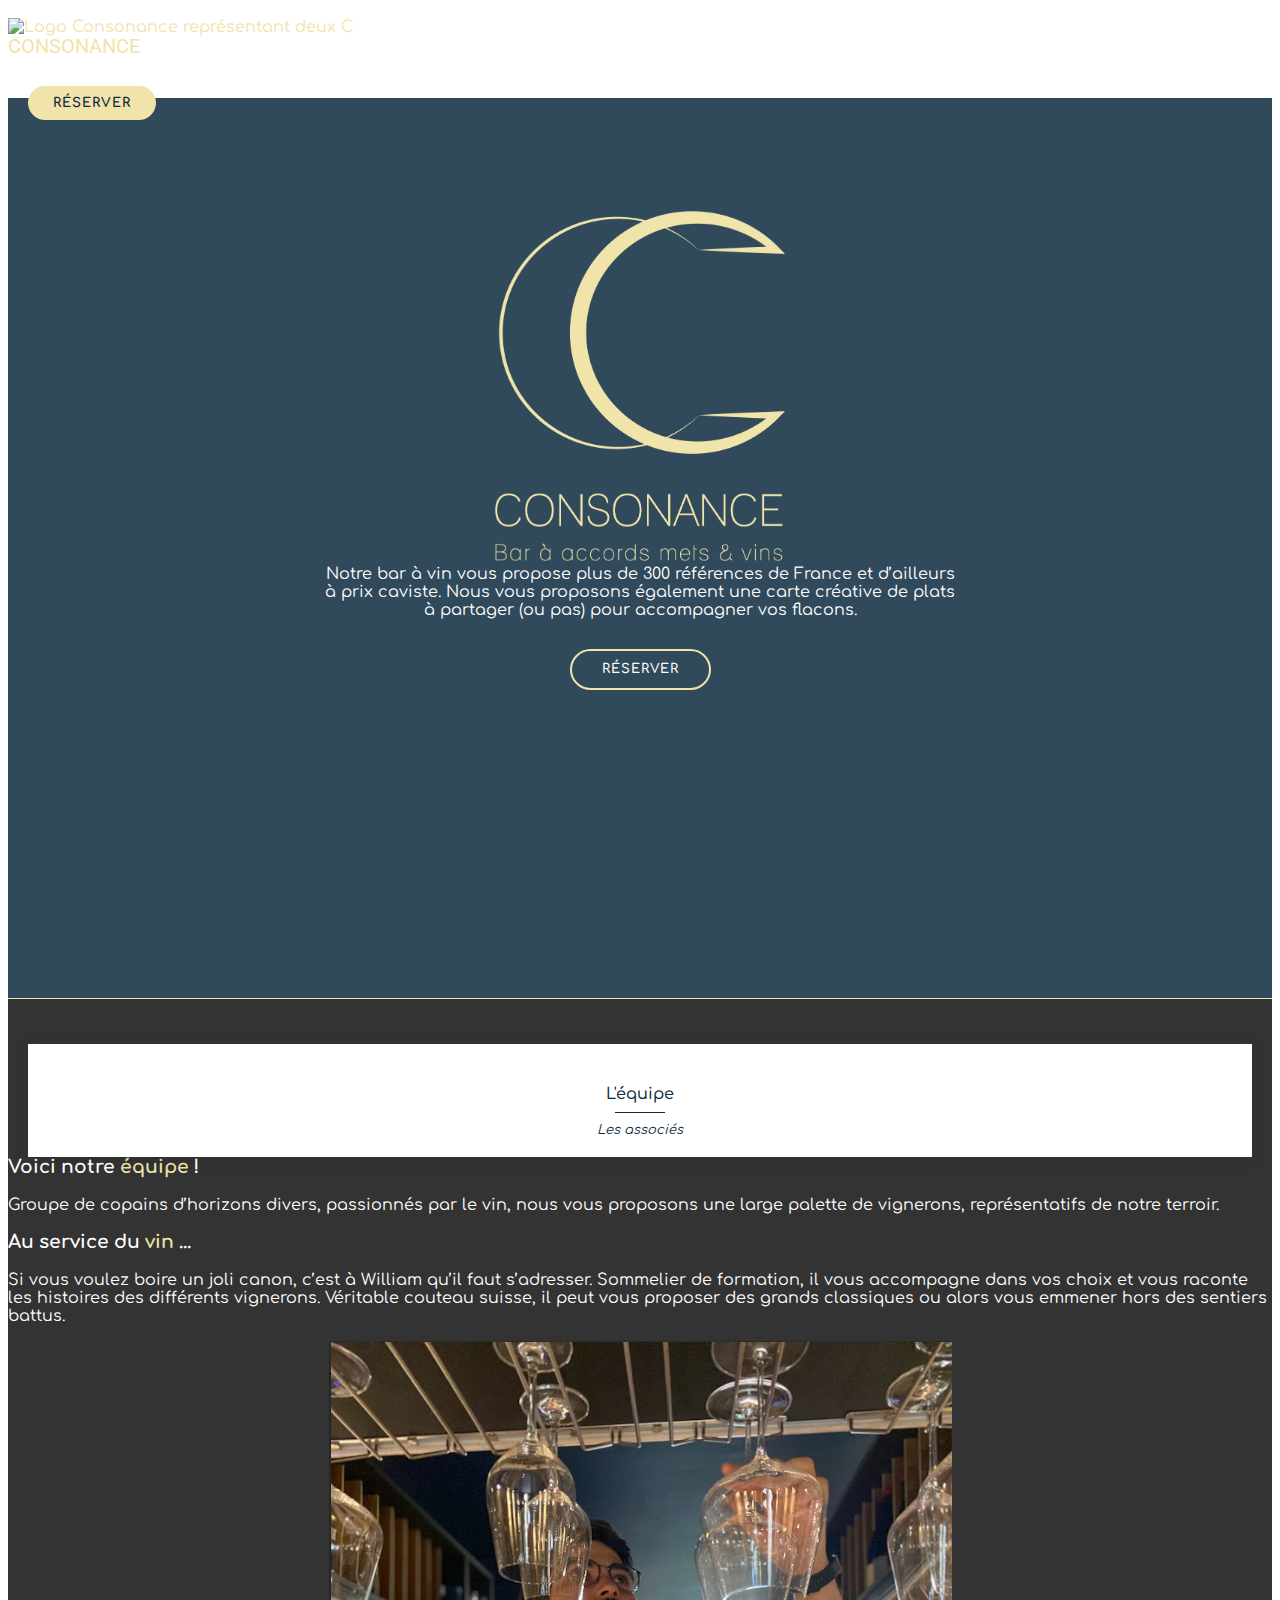
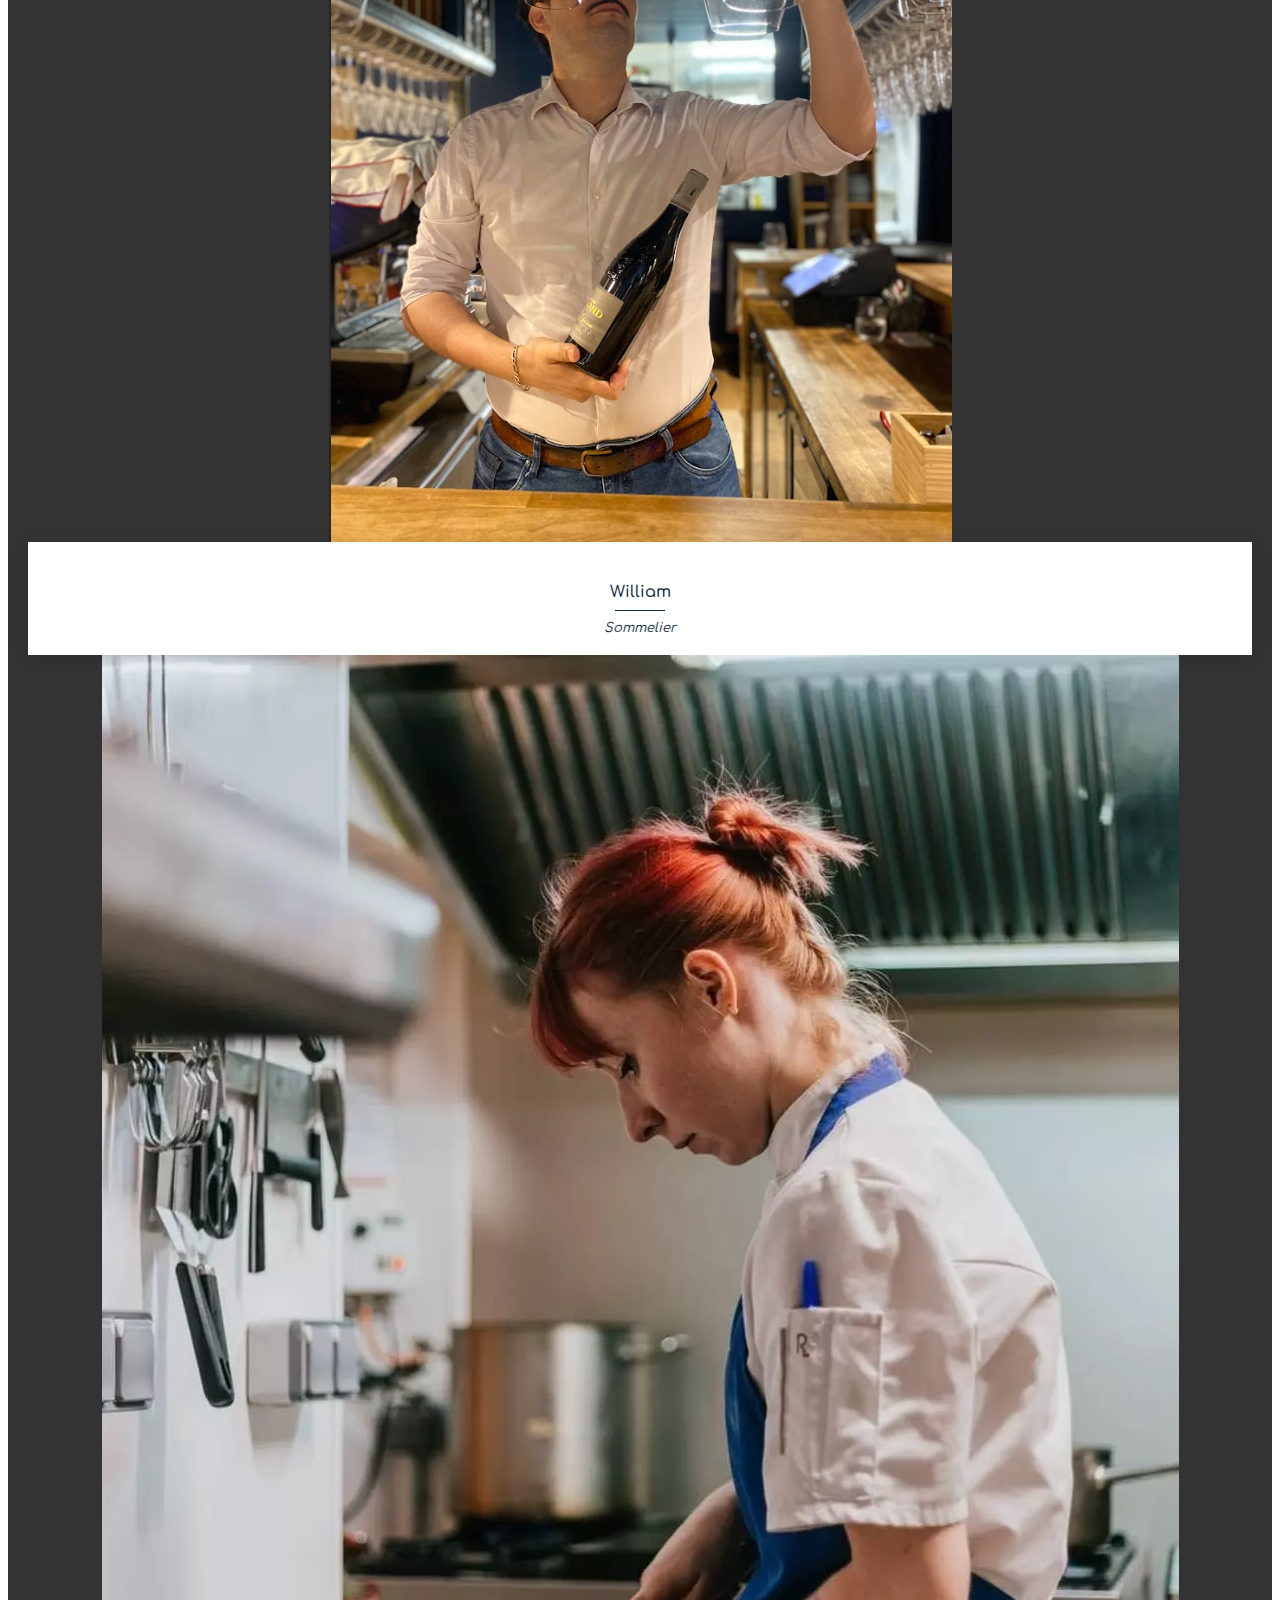
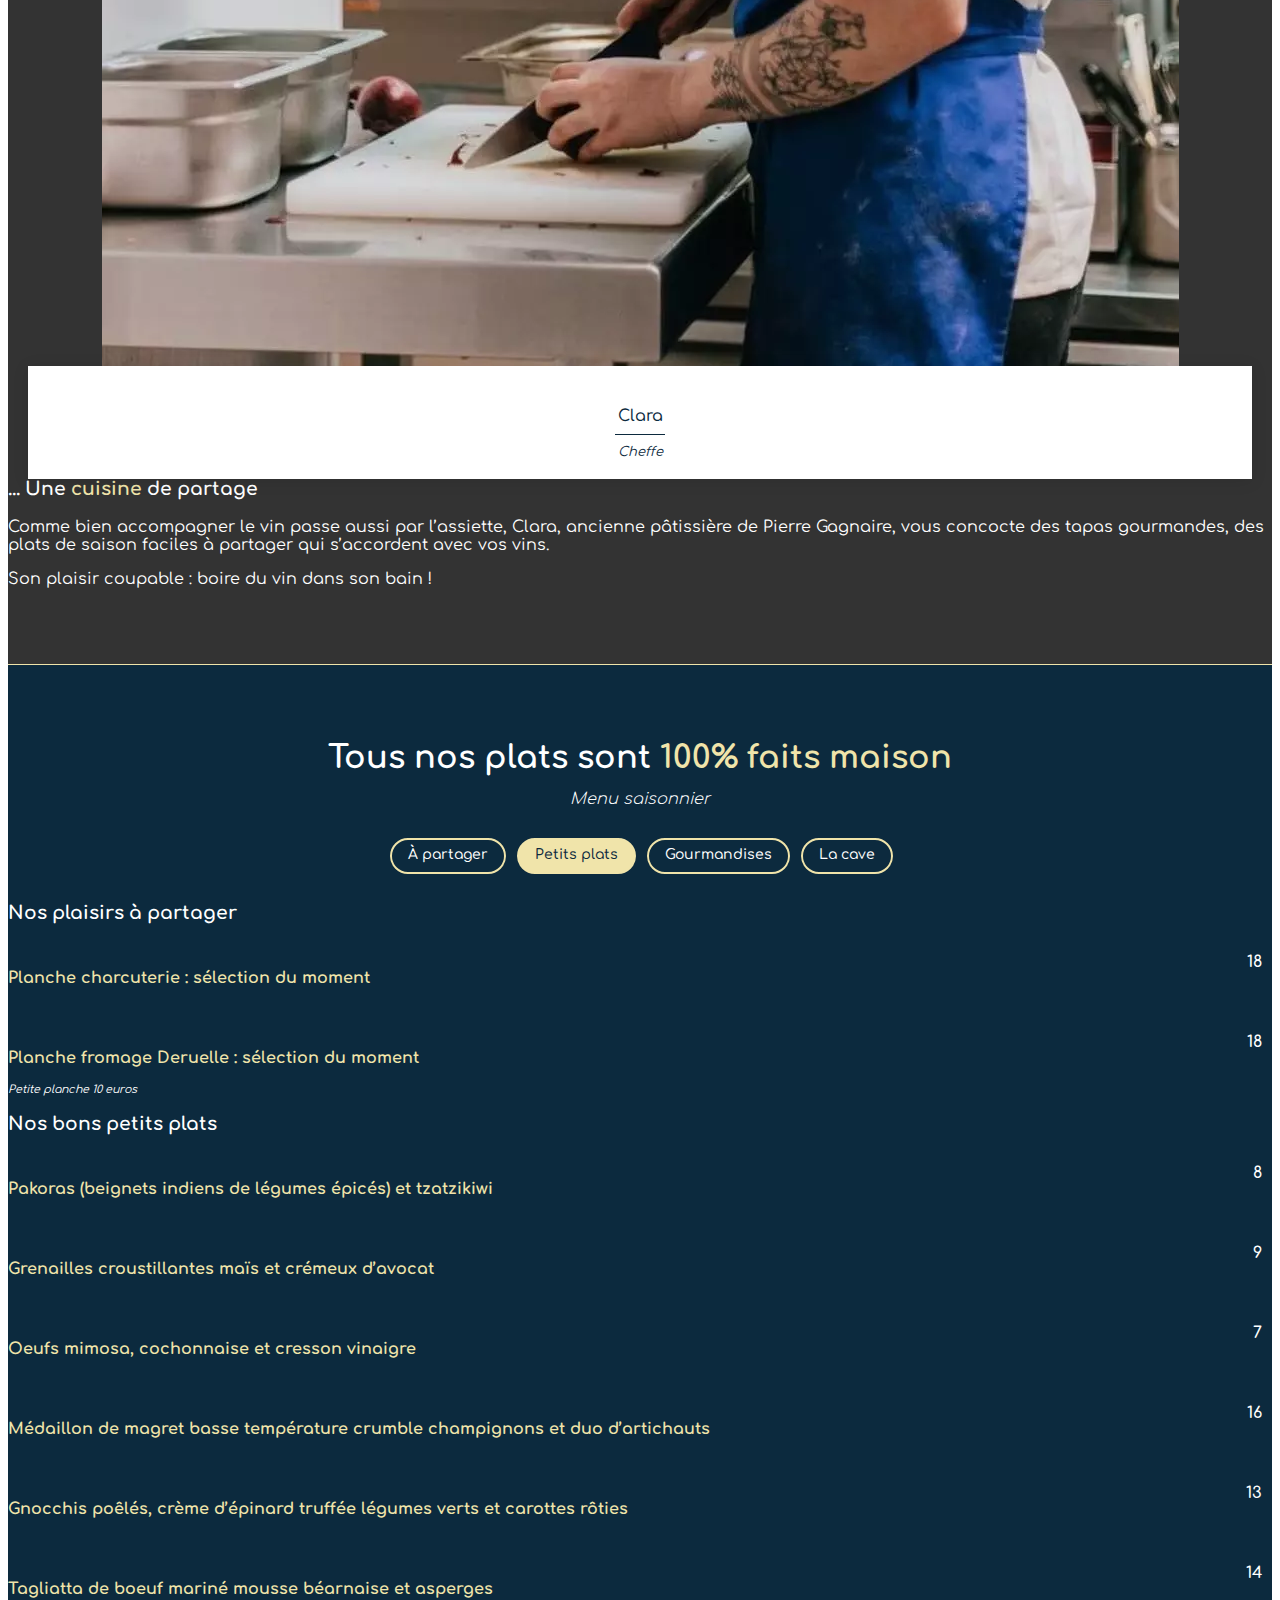
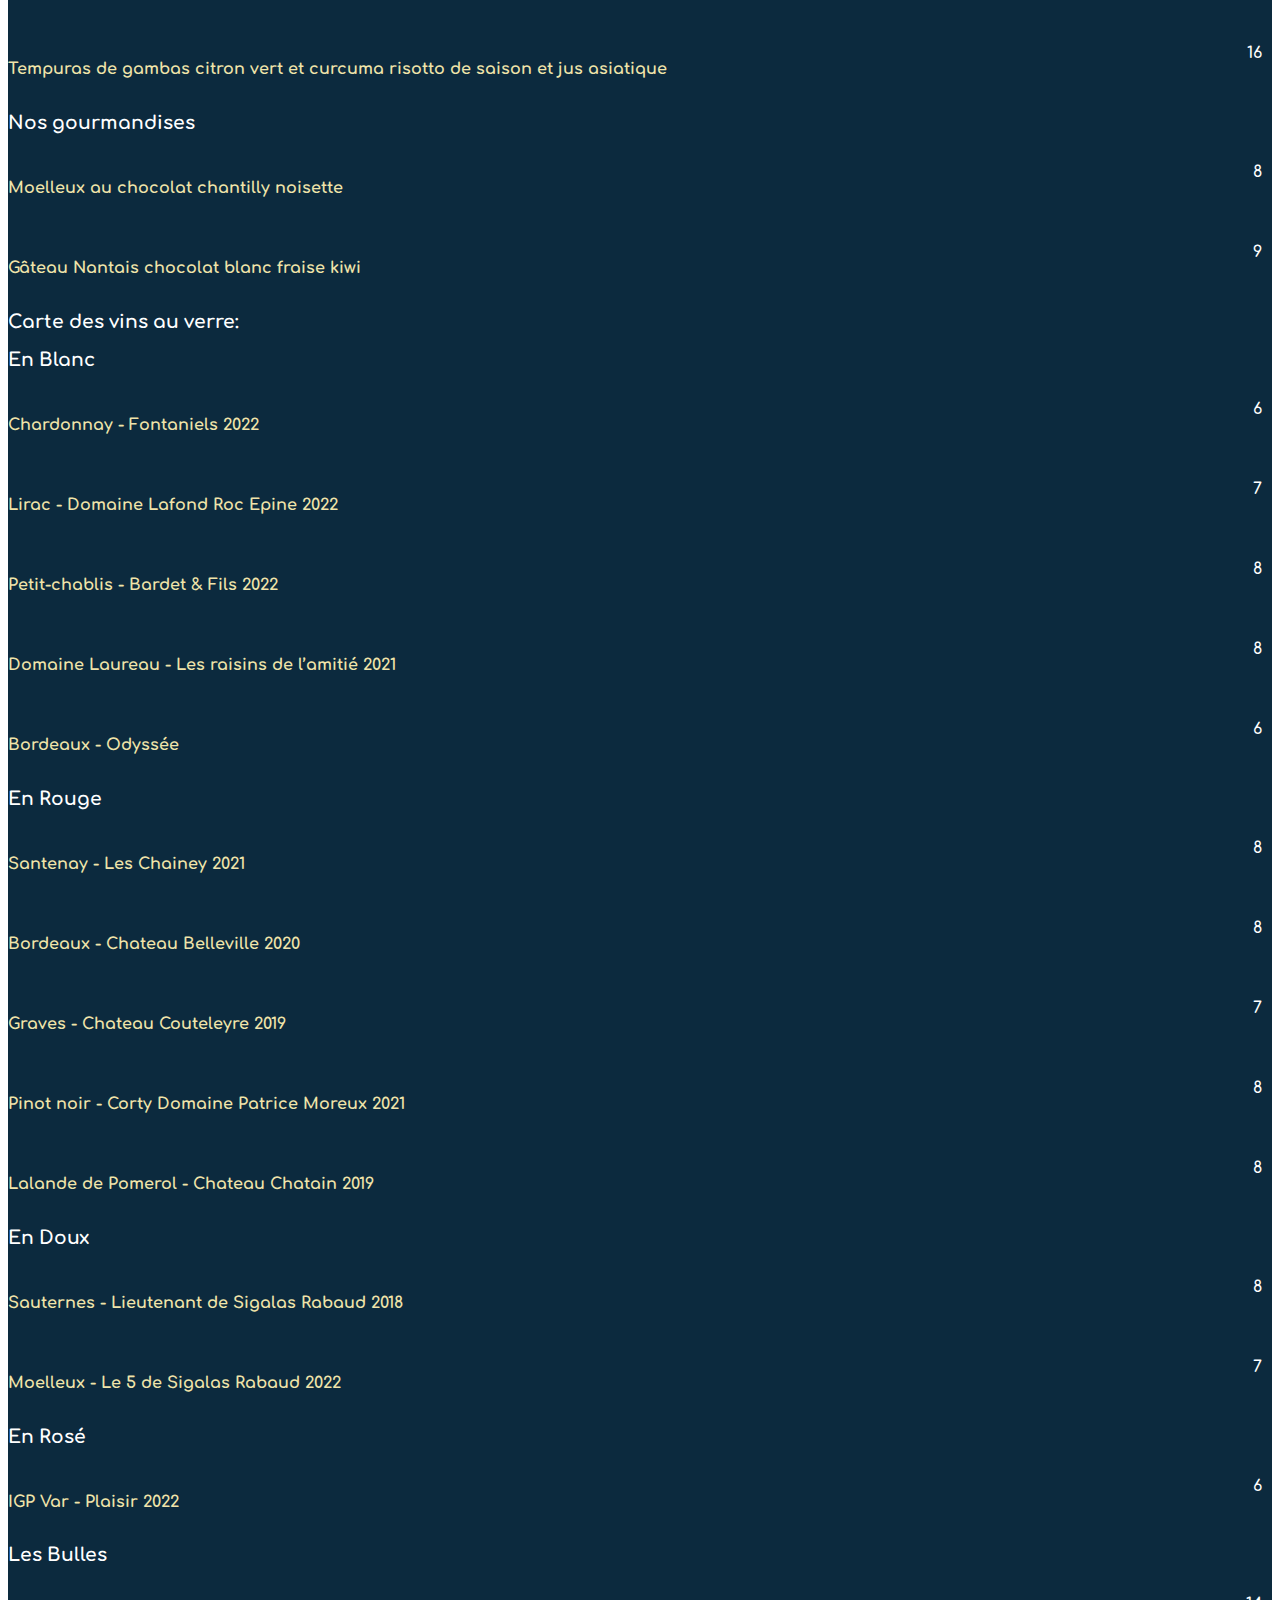
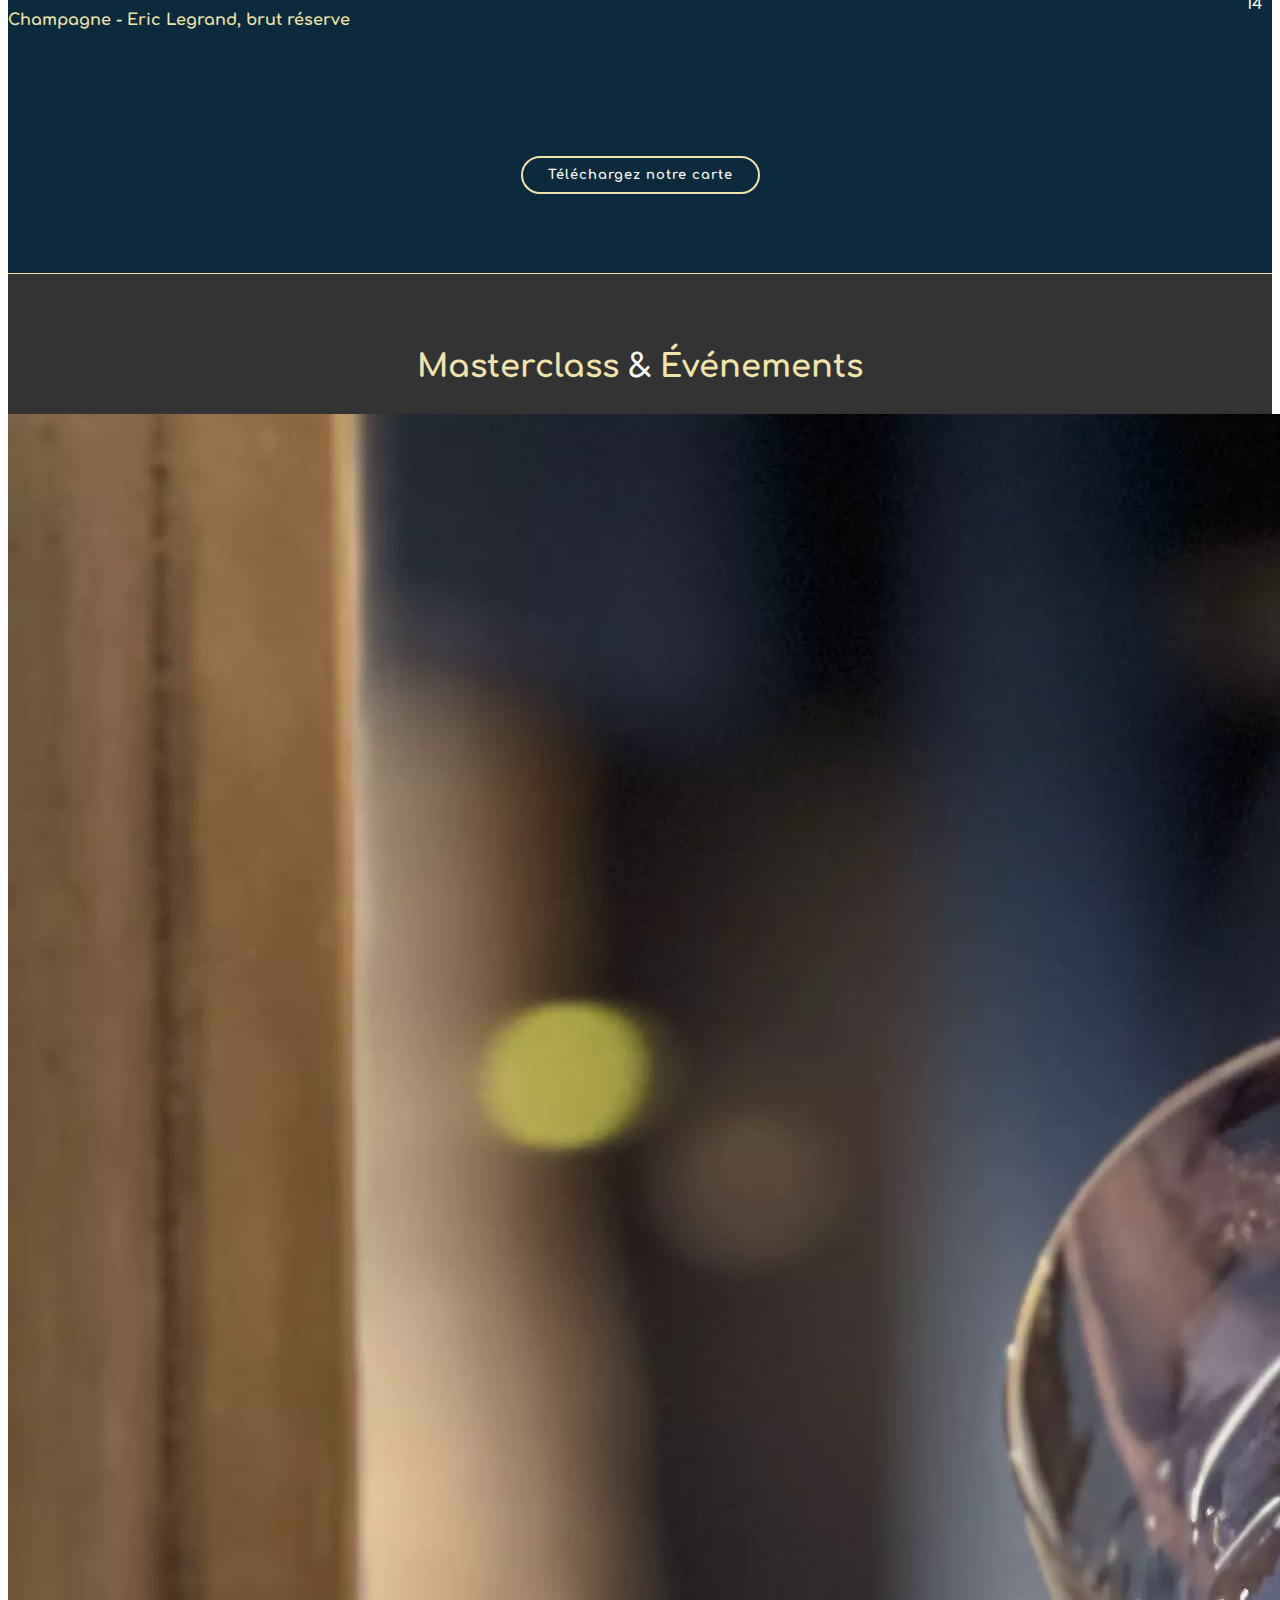
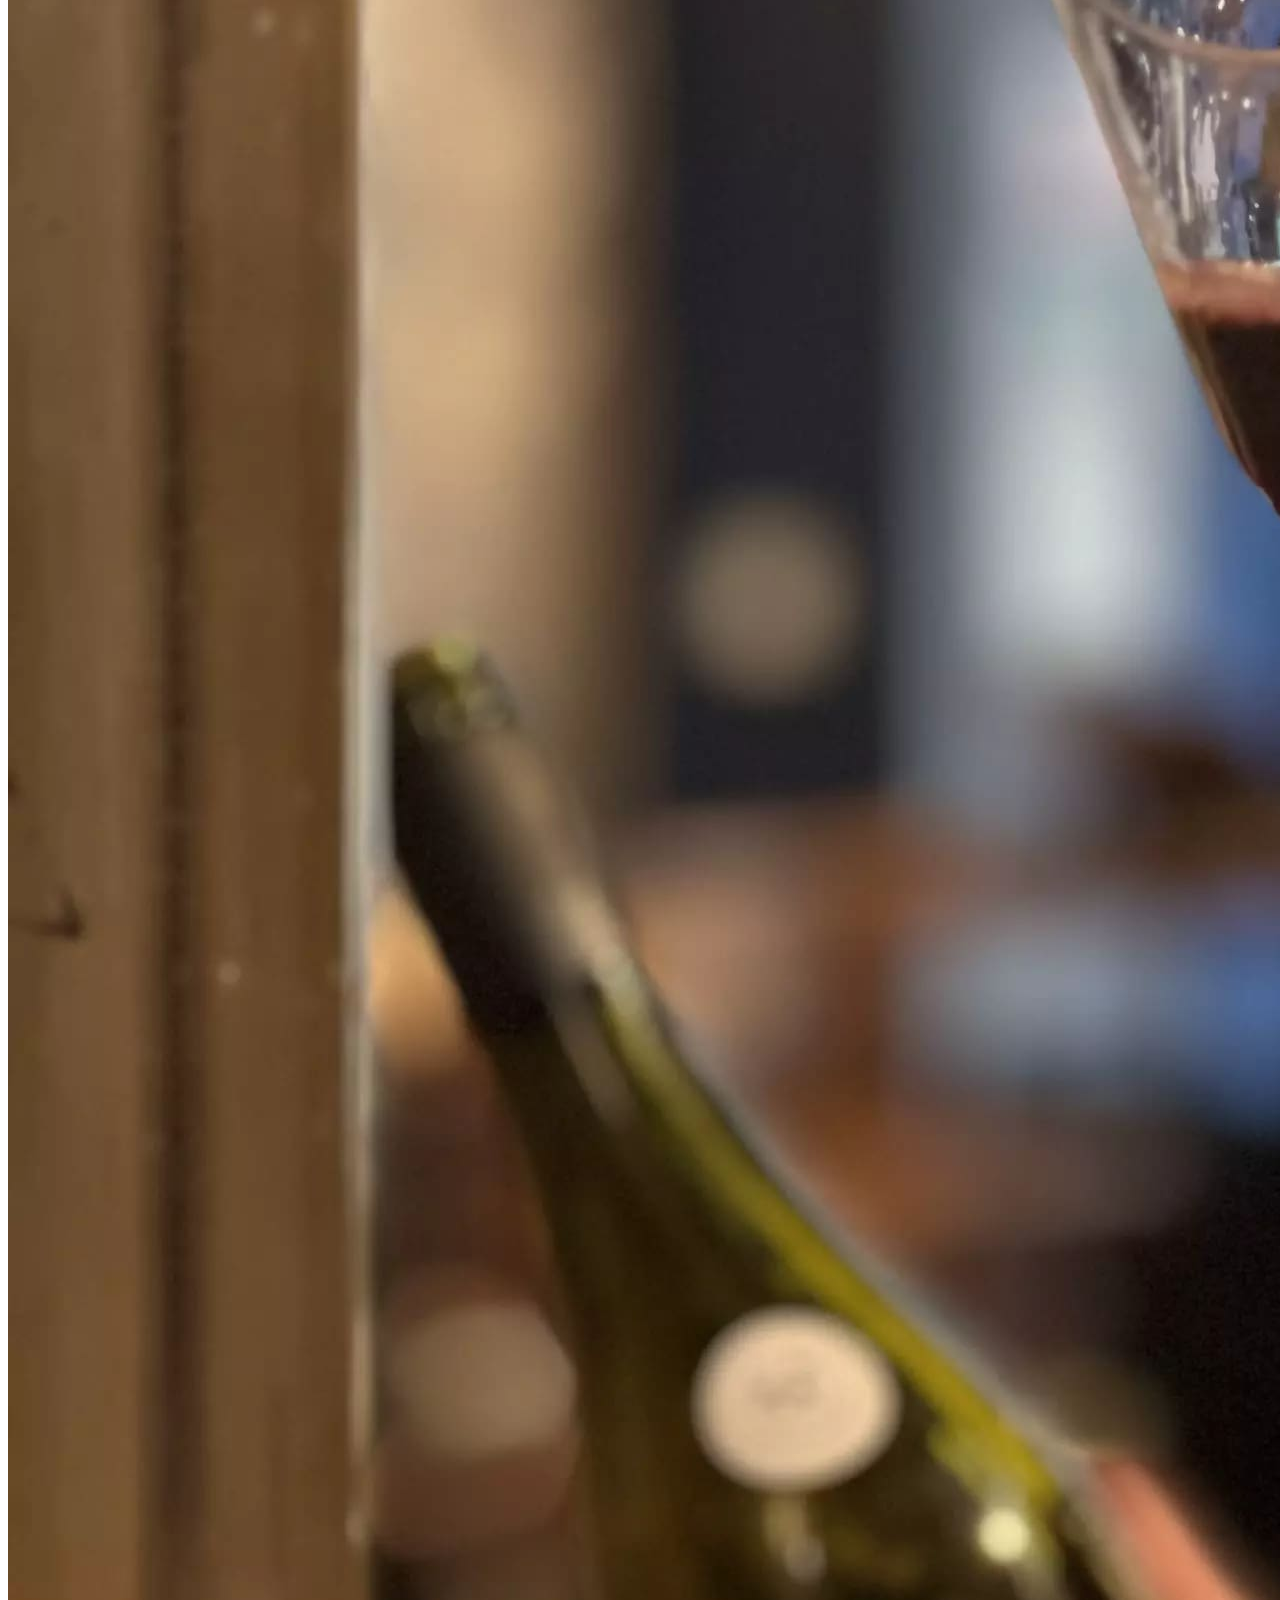
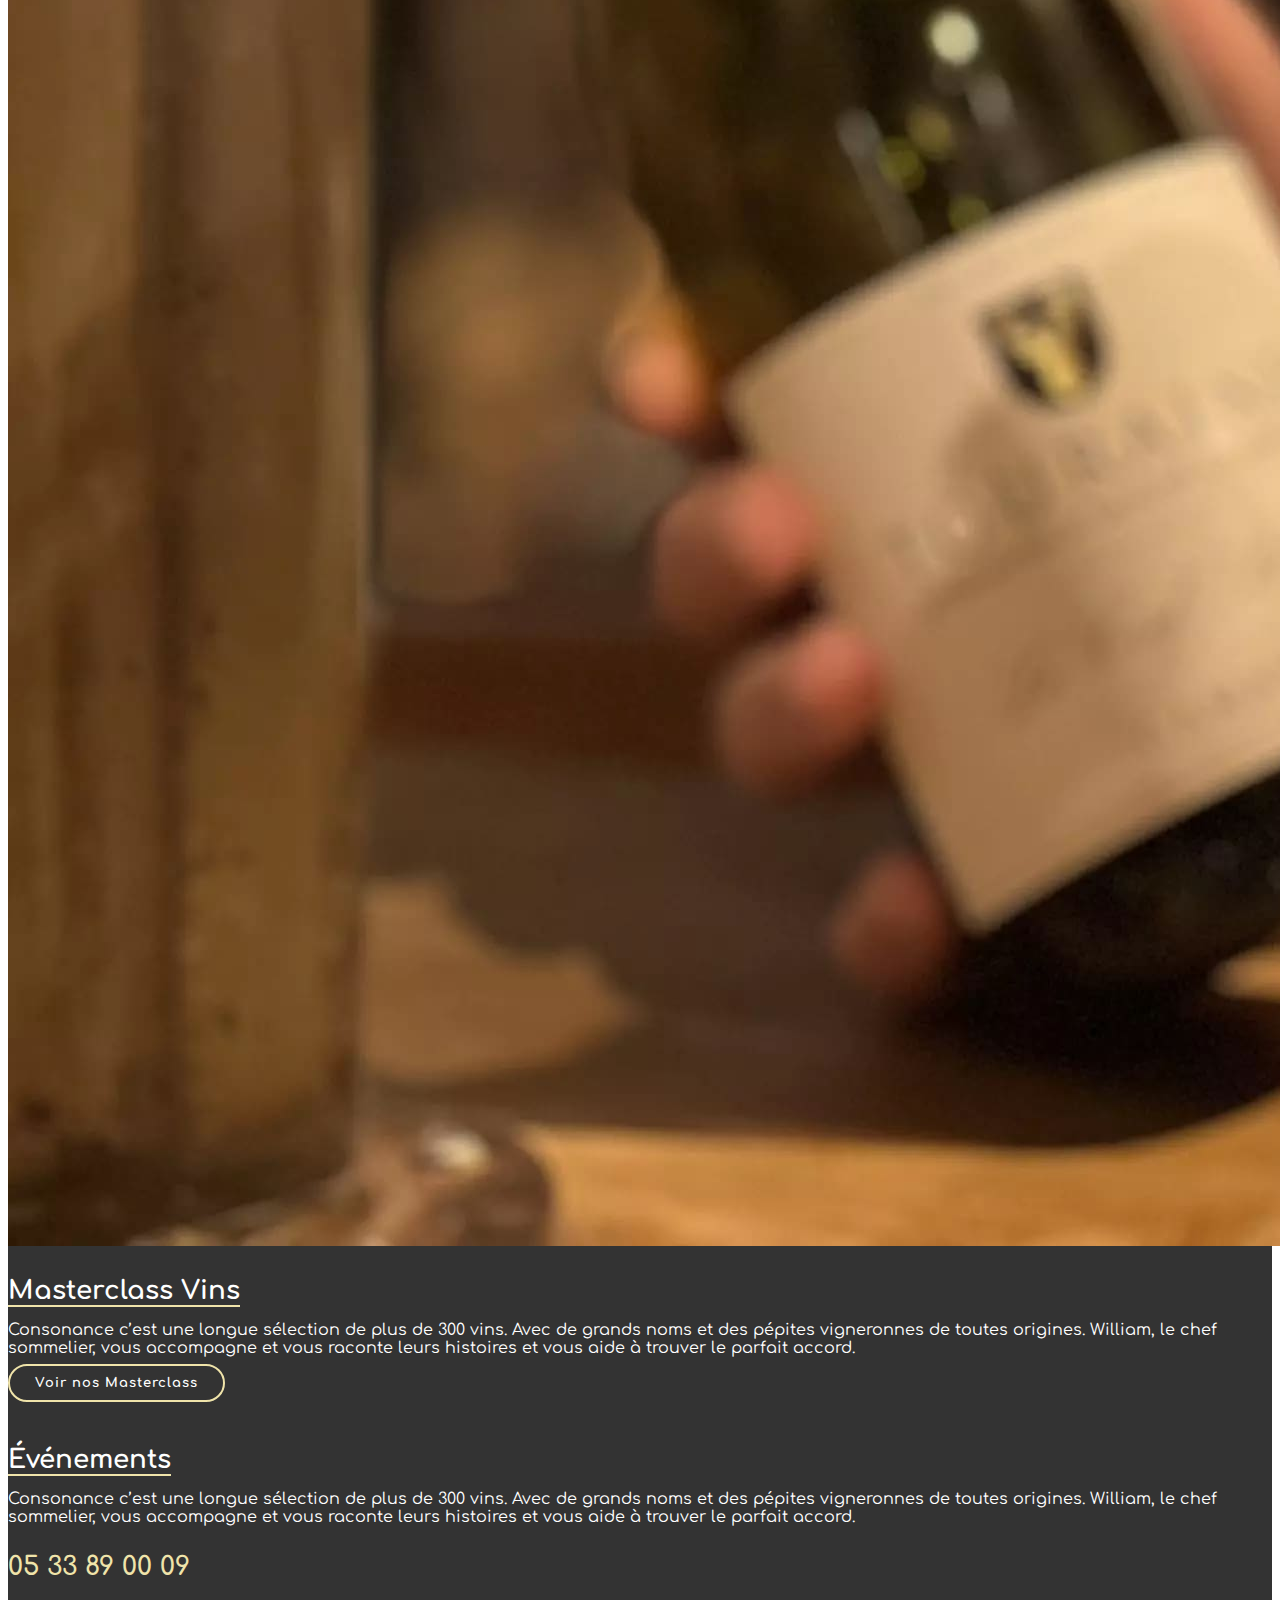
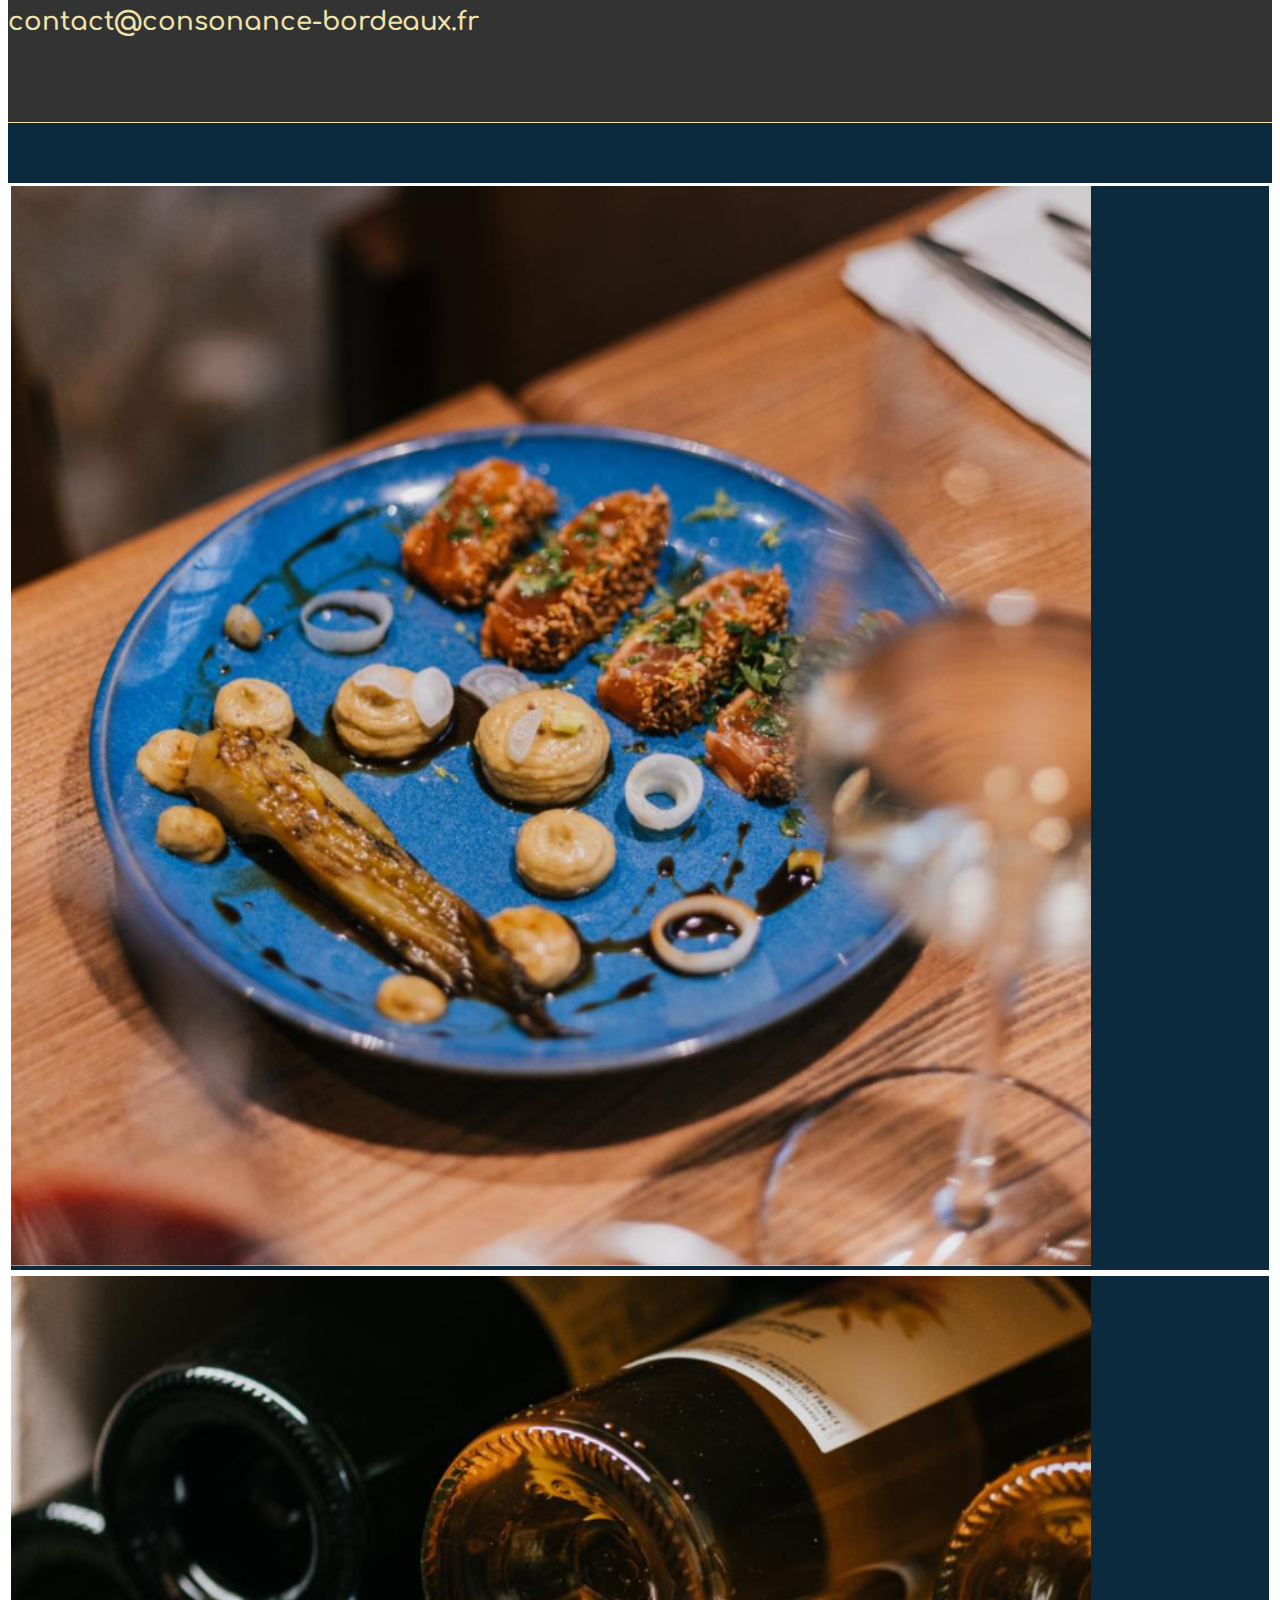
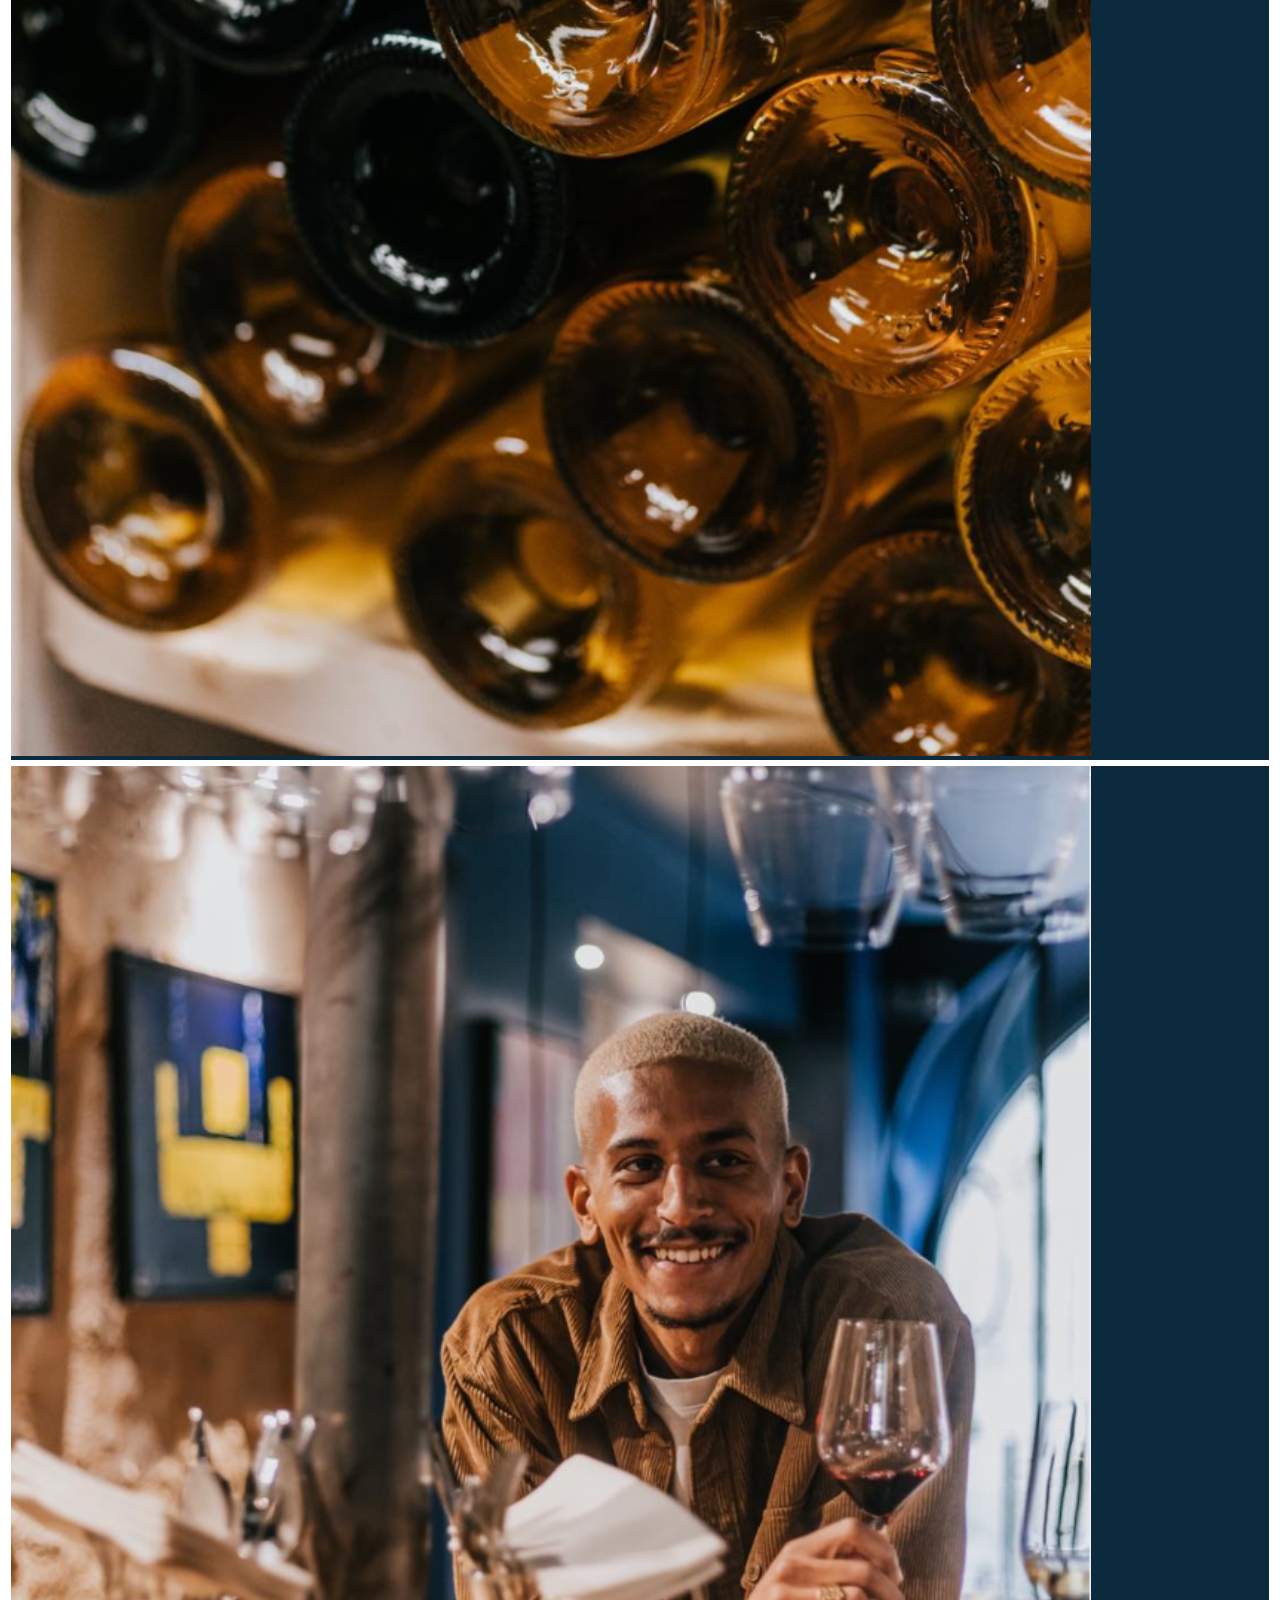
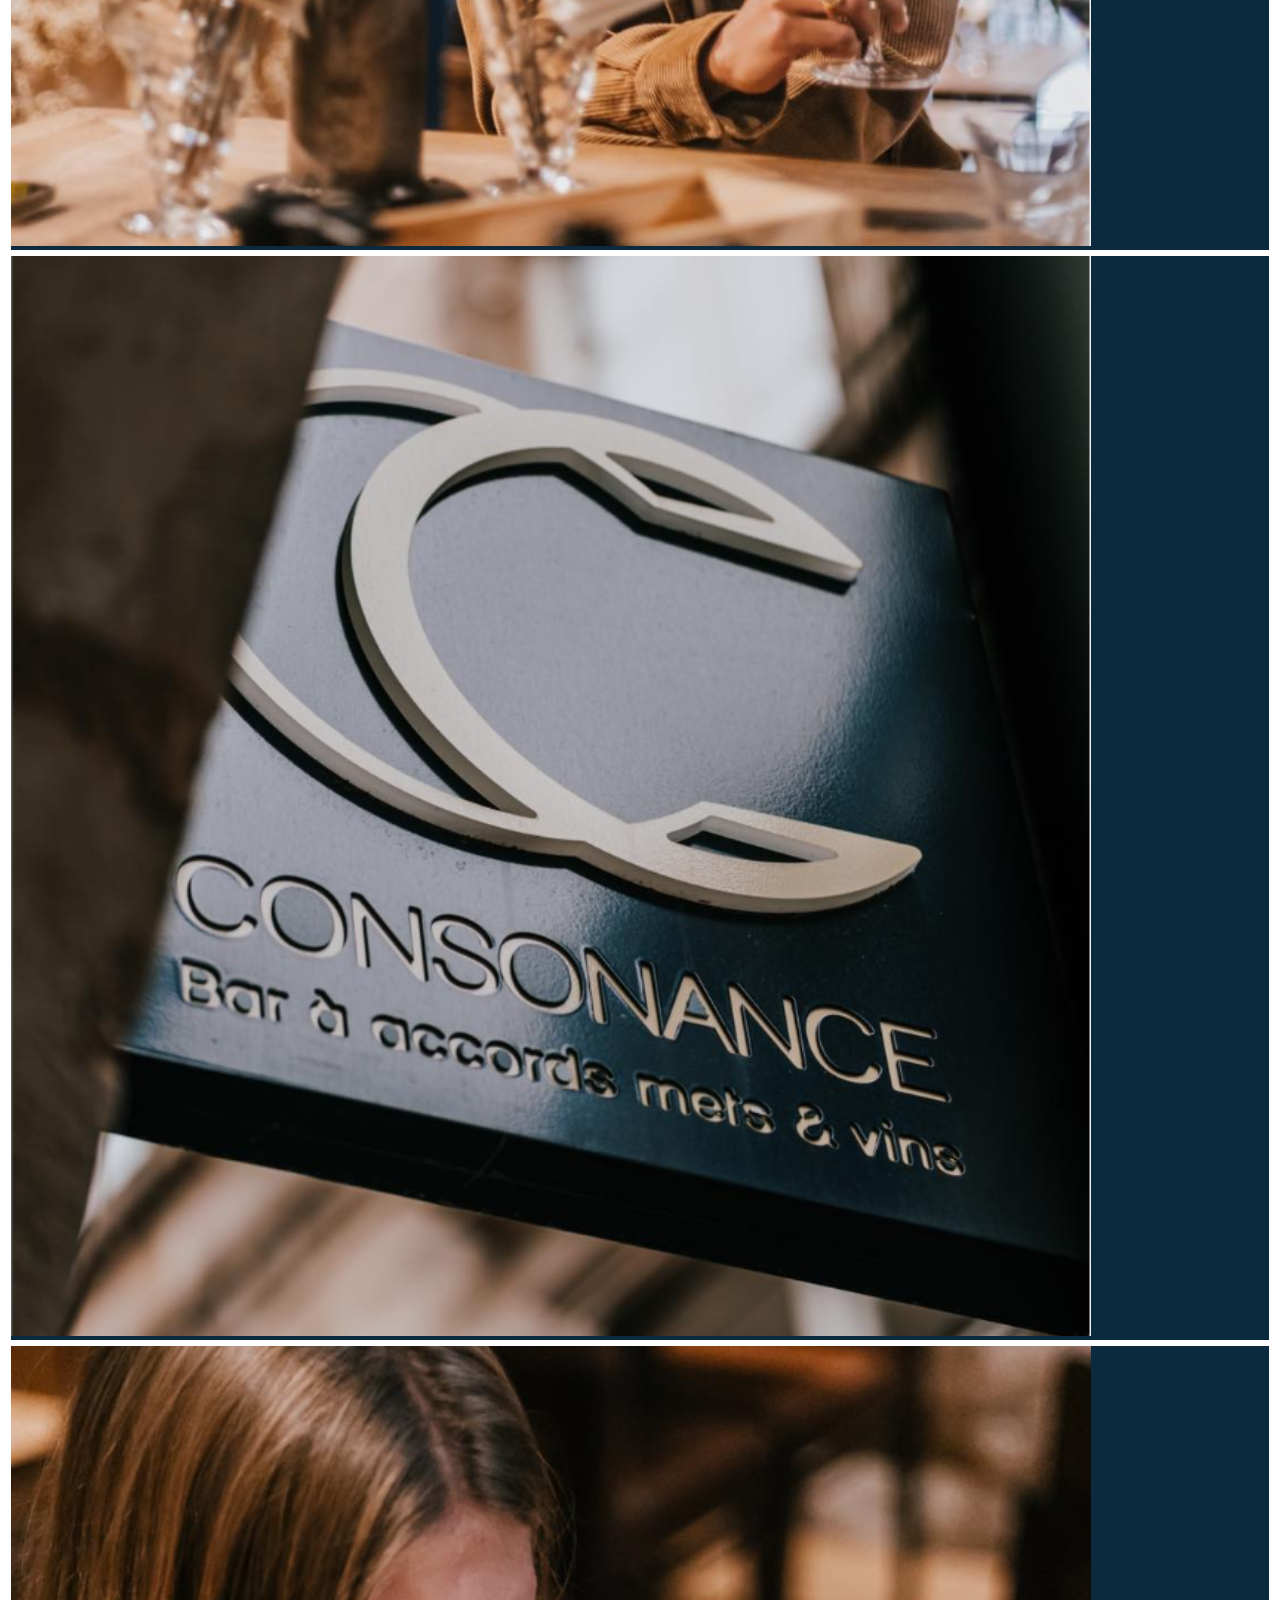
==== index.html @ 8e4cb4c5 "horaires" ====
<!DOCTYPE html>
<html lang="fr">

<head>
  <meta charset="utf-8">
  <meta content="width=device-width, initial-scale=1.0" name="viewport">

  <title>Consonance - Bar à accords mets & vins</title>
  <meta content="Consonance - Bar à accords mets & vins à Bordeaux" name="description">
  <meta content="Bar à vins Bordeaux,
  Dégustation de vins,
  Accords mets et vins,
  Vins rouges de Bordeaux,
  Vins blancs de Bordeaux,
  Carte des vins,
  Cépages bordelais,
  Plats gastronomiques,
  Ambiance conviviale,
  Soirées dégustation,
  Sommelier,
  Cave à vin,
  Terrasse" name="keywords">

  <!-- Cookies 
  <link href="https://cdn.jsdelivr.net/npm/cookieconsent@3/build/cookieconsent.min.css"
        rel="stylesheet" type="text/css" /> -->

  <!-- Favicons -->
  <link href="assets/img/favicon.png" rel="icon">
  <link href="assets/img/apple-touch-icon.png" rel="apple-touch-icon">

  <!-- Google Fonts -->
  <link href="https://fonts.googleapis.com/css2?family=Comfortaa:wght@500;700&family=Montserrat:ital,wght@0,100;0,300;0,400;0,600;1,400&family=Roboto:wght@100&display=swap" rel="stylesheet">


  <!-- Vendor CSS Files -->
  <link href="assets/vendor/animate.css/animate.min.css" rel="stylesheet">
  <link href="assets/vendor/bootstrap/css/bootstrap.min.css" rel="stylesheet">
  <link href="assets/vendor/bootstrap-icons/bootstrap-icons.css" rel="stylesheet">
  <link href="assets/vendor/boxicons/css/boxicons.min.css" rel="stylesheet">
  <link href="assets/vendor/glightbox/css/glightbox.min.css" rel="stylesheet">
  <link href="assets/vendor/swiper/swiper-bundle.min.css" rel="stylesheet">

  <!-- Template Main CSS File -->
  <link href="assets/css/style.css" rel="stylesheet">

  <!-- Fancybox-->
  

  <script src="https://cdn.jsdelivr.net/npm/@fancyapps/ui@5.0/dist/fancybox/fancybox.umd.js"></script>
  <link
    rel="stylesheet"
    href="https://cdn.jsdelivr.net/npm/@fancyapps/ui@5.0/dist/fancybox/fancybox.css"
  />
</head>

<body>

  <!-- ======= Header ======= -->
  <header id="header" class="fixed-top d-flex align-items-center header-transparent header-scrolled">
    <div class="container-fluid container-xl d-flex align-items-center justify-content-between">

      <div class="logo me-auto">
        <ul class="d-flex align-items-center">
          <li><a href="#"><img src="./assets/img/logo-b.png" rel="preload" as="image" class="img-fluid pb-1" alt="Logo Consonance représentant deux C" /></a></li>
          <li><a href="#" class="d-none d-md-block"><h1 class="px-2">CONSONANCE</h1></a></li>
        </ul>
      </div>

      <nav id="navbar" class="navbar order-last order-lg-0">
        <ul>
          <li><a class="nav-link scrollto" href="#about">Qui sommes-nous ?</a></li>
          <li><a class="nav-link scrollto" href="#menu">Menu</a></li>
          <li><a class="nav-link scrollto" href="#events">Événements</a></li>
          <li><a class="nav-link scrollto d-none d-md-block" href="#gallery">Galerie</a></li>
          <li><a class="nav-link" href="https://www.instagram.com/consonancebordeaux/?hl=fr" target="_blank" >Instagram</a></li>
          <!-- <li class="dropdown"><a href="#"><span>Nos Réseaux</span> <i class="bi bi-chevron-down"></i></a>
            <ul>
              <li><a href="https://www.facebook.com/ConsonanceBordeaux/" target="_blank">Facebook</a></li>
              <li><a href="https://www.instagram.com/consonancebordeaux/?hl=fr" target="_blank">Instagram</a></li>
            </ul>
            </li> -->
          
        </ul>
        <i class="bi bi-list mobile-nav-toggle"></i>
      </nav><!-- .navbar -->
      
      <!-- <a href="https://bookings.zenchef.com/results?rid=358356&pid=1001"
      data-fancybox
      data-type="iframe"
      data-preload="false"
      data-width="640"
      data-height="550" class="book-a-table-btn scrollto">RÉSERVER</a> -->
      <a href="#contact" class="book-a-table-btn scrollto">RÉSERVER</a>

    </div>
    
  </header><!-- End Header -->



  
  <!-- ======= Hero Section ======= -->
  <section id="hero" class="border-bot">
    <div class="hero-container">
        <div class="carousel-inner" role="listbox">
  
          <div class="carousel-item active">
            <div class="carousel-container">
              <div class="carousel-content">
                <img src="./assets/img/logo.png" class="img-fluid pb-4 animate__animated animate__fadeInDown" alt="logo" style="height: 350px;"/>
                <p class="animate__animated animate__fadeInUp">
                  Notre bar à vin vous propose plus de 300 références de France et d’ailleurs à prix caviste. 

Nous vous proposons également une carte créative de plats à partager (ou pas) pour accompagner vos flacons.


                </p>
                <div>
                  <a href="https://bookings.zenchef.com/results?rid=358356&pid=1001"
                  data-fancybox
                  data-type="iframe"
                  data-preload="false"
                  data-width="640"
                  data-height="550" class="btn-book animate__animated animate__fadeInUp scrollto">Réserver</a>
                  <div>
                  
                </div>
                </div>
              </div>
            </div>
          </div>
      </div>
    </div>
    
  </section><!-- End Hero -->
  
  
  
  


  <!-- 
    =======================================================================

    This is a working contact form. To receive email, 
    Replace _ACCESS_KEY_HERE with your actual Access Key.

    Create Access Key here 👉 https://web3forms.com/

    =======================================================================
 -->


 
        

    <!-- ======= About Section ======= -->
    <section id="about" class="chefs border-bot">
      <div class="container">

        <div class="row mb-5 justify-content-center align-items-center">
          <div class="col-lg-4">
            <div class="member">
              <div class="pic"><img src="assets/img/asso.jpg" class="img-fluid" alt="Photo de l'équipe de Consonance"></div>
              <div class="member-info">
                <h4>L'équipe</h4>
                <span>Les associés</span>
              </div>
            </div>
          </div>
          <div class="col-lg-5 d-flex flex-column justify-content-center align-items-stretch">
            <div class="content">
              <h3>Voici notre <strong class="beige">équipe</strong> ! </h3>
              <p class="white">
                Groupe de copains d’horizons divers, passionnés par le vin, nous vous proposons une large palette de vignerons, représentatifs de notre terroir.
            </div>
          </div>
        </div>
        
        
        
          <div class="row justify-content-center align-items-center">
            <div class="col-lg-5 d-flex flex-column justify-content-center align-items-stretch">
              <div class="content">
                <h3>Au service du <strong class="beige">vin</strong> ...</h3>
                <p class="white">
                  Si vous voulez boire un joli canon, c’est à William qu’il faut s’adresser. Sommelier de formation, il vous accompagne dans vos choix et vous raconte les histoires des différents vignerons. Véritable couteau suisse, il peut vous proposer des grands classiques ou alors vous emmener hors des sentiers battus.
                </p>
              </div>
            </div>
            <div class="col-lg-4 col-md-6 d-none d-md-block">
              <div class="member">
                <div class="pic"><img src="assets/img/william.png" class="img-fluid" alt="Photo du sommelier William"></div>
                <div class="member-info">
                  <h4>William</h4>
                  <span>Sommelier</span>
                </div>
              </div>
            </div>
          </div>


          <div class="row mb-5 justify-content-center align-items-center">
            <div class="col-lg-4 d-none d-md-block">
              <div class="member">
                <div class="pic"><img src="assets/img/clara.webp" class="img-fluid" alt="Photo de la cheffe Clara"></div>
                <div class="member-info">
                  <h4>Clara</h4>
                  <span>Cheffe</span>
                </div>
              </div>
            </div>
            <div class="col-lg-5 d-flex flex-column justify-content-center align-items-stretch">
              <div class="content">
                <h3>... Une <strong class="beige">cuisine</strong> de partage</h3>
                <p class="white">
                  Comme bien accompagner le vin passe aussi par l’assiette, Clara, ancienne pâtissière de Pierre Gagnaire, vous concocte des tapas gourmandes, des plats de saison faciles à partager qui s’accordent avec vos vins. 


<p class="white">Son plaisir coupable : boire du vin dans son bain !</p>

                </p>
              </div>
            </div>
          </div>
        
        
      </div>
    </section><!-- End About Section -->

    
    <!-- ======= Menu Section ======= -->
    <section id="menu" class="menu">
      <div class="container">
        
        <div class="section-title">
          <h2>Tous nos plats sont <span class="beige">100% faits maison</span></h2>
          <p class="white"><i>Menu saisonnier</i></p>
        </div>

        <div class="row pb-3">
          <div class="col-lg-12 d-flex justify-content-center">
            <ul id="menu-flters">
              
              <li data-filter=".filter-apéro">À partager</li>
              <li data-filter=".filter-salé" class="filter-active">Petits plats</li>
              <li data-filter=".filter-sucré">Gourmandises</li>
              <li data-filter=".filter-vin">La cave</li>
            </ul>
          </div>
        </div>

        <div class="row menu-container">

          <!-- Côté apéro -->
          <h3 class="menu-item filter-apéro">Nos plaisirs à partager</h3>
          <div class="col-lg-6 menu-item filter-apéro">
            <div class="menu-content">
              <p>Planche charcuterie : sélection du moment</p><span>18</span>
            </div>
            <div class="menu-ingredients">
              
            </div>
          </div>

          <div class="col-lg-6 menu-item filter-apéro">
            <div class="menu-content">
              <p>Planche fromage Deruelle : sélection du moment</p><span>18</span>
            </div>
            <div class="menu-ingredients">
              Petite planche 10 euros
            </div>
          </div>

          <!-- FIN Côté apéro -->

          <!-- Côté salé -->

          <h3 class="menu-item filter-salé">Nos bons petits plats</h3>

          <div class="col-lg-6 menu-item filter-salé">
            <div class="menu-content">
              <p>Pakoras (beignets indiens de légumes épicés)
                et tzatzikiwi</p><span>8</span>
            </div>
            <div class="menu-ingredients">
              
            </div>
          </div>

          <div class="col-lg-6 menu-item filter-salé">
            <div class="menu-content">
              <p>Grenailles croustillantes maïs et crémeux d’avocat</p><span>9</span>
            </div>
            <div class="menu-ingredients">
              
            </div>
          </div>

          <div class="col-lg-6 menu-item filter-salé">
            <div class="menu-content">
              <p>Oeufs mimosa, cochonnaise et cresson vinaigre</p><span>7</span>
            </div>
            <div class="menu-ingredients">
                   
            </div>
          </div>

          <div class="col-lg-6 menu-item filter-salé">
            <div class="menu-content">
              <p>Médaillon de magret basse température crumble
                champignons et duo d’artichauts</p><span>16</span>
            </div>
            <div class="menu-ingredients">
                   
            </div>
          </div>

          <div class="col-lg-6 menu-item filter-salé">
            <div class="menu-content">
              <p>Gnocchis poêlés, crème d’épinard truffée
                légumes verts et carottes rôties</p><span>13</span>
            </div>
            <div class="menu-ingredients">
              
            </div>
          </div>

          <div class="col-lg-6 menu-item filter-salé">
            <div class="menu-content">
              <p>Tagliatta de boeuf mariné mousse béarnaise
                et asperges</p><span>14</span>
            </div>
            <div class="menu-ingredients">
              
            </div>
          </div>

          <div class="col-lg-6 menu-item filter-salé">
            <div class="menu-content">
              <p>Tempuras de gambas citron vert et curcuma
                risotto de saison et jus asiatique</p><span>16</span>
            </div>
            <div class="menu-ingredients">
              
            </div>
          </div>

          <!-- FIN Côté salé -->


          <!-- Côté sucré -->

          <h3 class="menu-item filter-sucré">Nos gourmandises</h3>
          <div class="col-lg-6 menu-item filter-sucré">
            <div class="menu-content">
              <p>Moelleux au chocolat chantilly noisette</p><span>8</span>
            </div>
            <div class="menu-ingredients">
              
            </div>
          </div>

          <div class="col-lg-6 menu-item filter-sucré">
            <div class="menu-content">
              <p>Gâteau Nantais chocolat blanc fraise kiwi</p><span>9</span>
            </div>
            <div class="menu-ingredients">
              
            </div>
          </div>

          <!-- FIN Côté sucré -->


          <!-- Côté vins -->
          <h3 class="menu-item filter-vin">Carte des vins au verre:</h3>
          <h3 class="menu-item filter-vin pt-3">En Blanc</h3>

          <div class="col-lg-6 menu-item filter-vin">
            <div class="menu-content">
              <p>Chardonnay - Fontaniels 2022</p><span>6</span>
            </div>
            <div class="menu-ingredients">
              
            </div>
          </div>

          <div class="col-lg-6 menu-item filter-vin">
            <div class="menu-content">
              <p>Lirac - Domaine Lafond Roc Epine 2022</p><span>7</span>
            </div>
            <div class="menu-ingredients">
              
            </div>
          </div>

          <div class="col-lg-6 menu-item filter-vin">
            <div class="menu-content">
              <p>Petit-chablis - Bardet & Fils 2022</p><span>8</span>
            </div>
            <div class="menu-ingredients">
              
            </div>
          </div>

          <div class="col-lg-6 menu-item filter-vin">
            <div class="menu-content">
              <p>Domaine Laureau - Les raisins de l’amitié 2021</p><span>8</span>
            </div>
            <div class="menu-ingredients">
              
            </div>
          </div>

          <div class="col-lg-6 menu-item filter-vin">
            <div class="menu-content">
              <p>Bordeaux - Odyssée</p><span>6</span>
            </div>
            <div class="menu-ingredients">
              
            </div>
          </div>

          <h3 class="menu-item filter-vin pt-3">En Rouge</h3>
          <div class="col-lg-6 menu-item filter-vin">
            <div class="menu-content">
              <p>Santenay - Les Chainey 2021</p><span>8</span>
            </div>
            <div class="menu-ingredients">
              
            </div>
          </div>

          <div class="col-lg-6 menu-item filter-vin">
            <div class="menu-content">
              <p>Bordeaux - Chateau Belleville 2020</p><span>8</span>
            </div>
            <div class="menu-ingredients">
              
            </div>
          </div>

          <div class="col-lg-6 menu-item filter-vin">
            <div class="menu-content">
              <p>Graves - Chateau Couteleyre 2019</p><span>7</span>
            </div>
            <div class="menu-ingredients">
              
            </div>
          </div>

          <div class="col-lg-6 menu-item filter-vin">
            <div class="menu-content">
              <p>Pinot noir - Corty Domaine Patrice Moreux 2021</p><span>8</span>
            </div>
            <div class="menu-ingredients">
              
            </div>
          </div>

          <div class="col-lg-6 menu-item filter-vin">
            <div class="menu-content">
              <p>Lalande de Pomerol - Chateau Chatain 2019</p><span>8</span>
            </div>
            <div class="menu-ingredients">
              
            </div>
          </div>
              


          <h3 class="menu-item filter-vin pt-3">En Doux</h3>
          <div class="col-lg-6 menu-item filter-vin">
            <div class="menu-content">
              <p>Sauternes - Lieutenant de Sigalas Rabaud 2018</p><span>8</span>
            </div>
            <div class="menu-ingredients">
              
            </div>
          </div>

          <div class="col-lg-6 menu-item filter-vin">
            <div class="menu-content">
              <p>Moelleux - Le 5 de Sigalas Rabaud 2022</p><span>7</span>
            </div>
            <div class="menu-ingredients">
              
            </div>
          </div>

          <h3 class="menu-item filter-vin pt-3">En Rosé</h3>
          <div class="col-lg-6 menu-item filter-vin">
            <div class="menu-content">
              <p>IGP Var - Plaisir 2022</p><span>6</span>
            </div>
            <div class="menu-ingredients">
              
            </div>
          </div>

          <h3 class="menu-item filter-vin pt-3">Les Bulles</h3>
          <div class="col-lg-6 menu-item filter-vin">
            <div class="menu-content">
              <p>Champagne - Eric Legrand, brut réserve </p><span>14</span>
            </div>
            <div class="menu-ingredients">
              
            </div>
          </div>
          

        </div>
      </div>

          <!-- FIN Côté vins -->

          

        

          

          

      </div>
    </section><!-- End Menu Section -->


    <section class="bg-blue border-bot">
      <div class="container">
        <div class="section-title">
          <ul>
            <li><a class="btn-master mt-5" href="https://docs.google.com/document/d/1Jf5o71IT_Nzfx3k86qsi06Q0VCHOTihGxBn49FhT6MM/edit" target="_blank" >Téléchargez notre carte</a></li>
          </ul>
        </div>
      </div>
    </section><!-- End Specials Section -->


    <section id="events" class="events border-bot">
      <div class="container mb-3">

        <div class="section-title mb-5">
          <h2><span class="beige">Masterclass</span> & <span class="beige">Événements</span></h2>
        </div>

        
          <div class="swiper-wrapper">

            <div class="swiper-slide">
              <div class="row event-item align-items-center">
                <div class="col-lg-4">
                  <img src="assets/img/consonance webp/img-6364.jpg" class="img-fluid d-none d-md-block" alt="Dégustation verre de vin rouge, et bouteille de vin en arrière plan">
                </div>
                <div class="col-lg-8 pt-4 pt-lg-0 content ps-5 ">
                  
                  <div class="price">
                    <p><span>Masterclass Vins</span></p>
                  </div>
                  <div>
                  <p>
                    Consonance c’est une longue sélection de plus de 300 vins. Avec de grands noms et des pépites vigneronnes de toutes origines. 
                    William, le chef sommelier, vous accompagne et vous raconte leurs histoires et vous aide à trouver le parfait accord. 
                  </p>
                  <ul class="mt-4">
                    <li><a class="btn-master mt-5" href="https://docs.google.com/document/d/1QTRAzi-TY_0yEpVHWHVT9tX-dPAPri0flBf9CNzTMFw/edit?usp=sharing" target="_blank">Voir nos Masterclass</a></li>
                  </ul>
                  </div>
                  <br>
                  <div class="price">
                    <p class="pt-4"><span>Événements</span></p>
                  </div>
                  <p>
                    Consonance c’est une longue sélection de plus de 300 vins. Avec de grands noms et des pépites vigneronnes de toutes origines. 
                    William, le chef sommelier, vous accompagne et vous raconte leurs histoires et vous aide à trouver le parfait accord. 
                  </p>
                  <h3 class="pt-4"><a href="tel:+33533890009"><i class="bi bi-phone pe-2"></i> 05 33 89 00 09</a> </h3>
                  <h3>
                    <a href="#contact">
                    <i class="bi bi-envelope pe-2"></i>contact@consonance-bordeaux.fr</a>
                  </h3>
                </div>
                
              </div>

          </div>
          
        </div>
      </div>
    </section><!-- End Events Section -->

    <section id="gallery" class="gallery pt-1 d-none d-md-block">
      <div class="container-fluid">
        <div class="row g-0">

          <div class="col-lg-3 col-md-4">
            <div class="gallery-item">
              <a href="assets/img/consonance webp/1.png" class="gallery-lightbox">
                <img src="assets/img/consonance webp/1.png" alt="Pochage des oeufs mimosas" class="img-fluid">
              </a>
            </div>
          </div>

          <div class="col-lg-3 col-md-4">
            <div class="gallery-item">
              <a href="assets/img/consonance webp/2.png" class="gallery-lightbox">
                <img src="assets/img/consonance webp/2.png" alt="Dégustation verre de vin, bouteille de vin" class="img-fluid">
              </a>
            </div>
          </div>

          <div class="col-lg-3 col-md-4">
            <div class="gallery-item">
              <a href="assets/img/consonance webp/3.png" class="gallery-lightbox">
                <img src="assets/img/consonance webp/3.png" alt="Préparation d'oeufs mimosa" class="img-fluid">
              </a>
            </div>
          </div>

          <div class="col-lg-3 col-md-4">
            <div class="gallery-item">
              <a href="assets/img/consonance webp/4.png" class="gallery-lightbox">
                <img src="assets/img/consonance webp/4.png" alt="Photo des gérants, William et Clara" class="img-fluid">
              </a>
            </div>
          </div>

          <div class="col-lg-3 col-md-4">
            <div class="gallery-item">
              <a href="assets/img/consonance webp/5.png" class="gallery-lightbox">
                <img src="assets/img/consonance webp/5.png" alt="Table conviviale, verres de vins, plats à partager" class="img-fluid">
              </a>
            </div>
          </div>

          <div class="col-lg-3 col-md-4">
            <div class="gallery-item">
              <a href="assets/img/consonance webp/6.png" class="gallery-lightbox">
                <img src="assets/img/consonance webp/6.png" alt="Falafels et oignons confits" class="img-fluid">
              </a>
            </div>
          </div>

          <div class="col-lg-3 col-md-4">
            <div class="gallery-item">
              <a href="assets/img/consonance webp/8.png" class="gallery-lightbox">
                <img src="assets/img/consonance webp/8.png" alt="Verre de vin blanc et plat chaud" class="img-fluid">
              </a>
            </div>
          </div>

          <div class="col-lg-3 col-md-4">
            <div class="gallery-item">
              <a href="assets/img/consonance webp/assiettes.png" class="gallery-lightbox">
                <img src="assets/img/consonance webp/assiettes.png" alt="Menu de consonance avec des légumes" class="img-fluid">
              </a>
            </div>
          </div>

        </div>

      </div>
    </section><!-- End Gallery Section -->
    

    <!-- ======= Contact Section ======= -->
    
    <section id="contact" class="contact border-bot">
      <div class="container">

        <div class="section-title">
          <h2><span class="beige">Infos pratiques</span> & <span class="beige">Contact</span></h2>
          <p class="white">Pour toute demande de réservation veuillez nous appeler.</p>
        </div>
      </div>

      

      <div class="container">

        <div class="info-wrap d-flex justify-content-center">
          <div class="row">
            <div class="col-lg-3 col-md-6 info">
              <i class="bi bi-geo-alt"></i>
              <h4>Coordonnées:</h4>
              <p>19 rue de la Devise,<br>33000 Bordeaux</p>
            </div>

            <div class="col-lg-3 col-md-6 info mt-4 mt-lg-0">
              <i class="bi bi-clock"></i>
              <h4>Horaires</h4>
              <p><span class="strong">Mardi-Samedi :</span>
              <br>18:00 - 01:00
              </p>
            </div>

            <div class="col-lg-3 col-md-6 info mt-4 mt-lg-0">
              <i class="bi bi-envelope"></i>
              <h4>Email</h4>
              <p>contact@consonance-bordeaux.fr</p>
            </div>

            <div class="col-lg-3 col-md-6 info mt-4 mt-lg-0">
              <i class="bi bi-phone"></i>
              <h4>Téléphone:</h4>
              <p><a href="tel:+33533890009">05 33 89 00 09</a>
                <br><a href="tel:+33642586917">06 42 58 69 17</a></p>
            </div>

            

          </div>
        </div>

      

      <div class="container mt-3">
        <div class="row">
          <div class="col-lg-6 col-md-4 order-last p-2">
            <div class="map h-100">
              <iframe allowfullscreen width="100%" height="100%" frameborder="0" scrolling="no" marginheight="0" marginwidth="0" id="gmap_canvas" src="https://maps.google.com/maps?width=520&amp;height=400&amp;hl=en&amp;q=19%20Rue%20de%20la%20Devise,%2033000%20Bordeaux%20Bordeaux+(Consonance)&amp;t=&amp;z=17&amp;ie=UTF8&amp;iwloc=B&amp;output=embed"></iframe>

            </div>
          </div>
          <div class="col-lg-6 order-lg-first">
            <form action="https://api.web3forms.com/submit" method="POST" id="form" class="php-email-form">
              <div class="row">
                <input type="hidden" name="access_key" value="51eee9ab-b05f-4962-b50c-0ca5301dfcdd" />
                <input type="hidden" name="subject" value="Contact Consonance via le site " />
                <input type="checkbox" name="botcheck" id="" style="display: none;" />
                <div class="col-md-6 form-group">
                  <input class="form-control font-white" type="text" name="name" id="name" placeholder="Nom et prénom" required />
                </div>
                <div class="col-md-6 form-group mt-3 mt-md-0">
                  <input class="form-control font-white" type="email" name="email" id="email" placeholder="votre@email.com" required />
                </div>
              </div>
              <div class="form-group mt-3">
                <input class="form-control font-white" type="text" name="phone" id="phone" placeholder="06 12 34 56 78" required />
              </div>
              <div class="mb-6 mt-3">
                <textarea class="form-control font-white" rows="5" name="message" id="message" placeholder="Votre message" required></textarea>
              </div>
              <div class="mt-3 text-center">
                <button type="submit">
                  <strong>ENVOYER</strong>
                </button>
              </div>
              <p id="result"></p>
            </form>
          </div>
        </div>
      </div>

      
  
</section>
<!-- ======= Testimonials Section ======= -->
<section class="testimonials border-bot">
  <div class="container position-relative">

    <div class="testimonials-slider swiper" data-aos="fade-up" data-aos-delay="100">
      <div class="swiper-wrapper">

        <div class="swiper-slide">
          <div class="testimonial-item">
            <h1>5.0</h1>
            <h3>Facebook</h3>
            
            <div class="stars">
              <i class="bi bi-star-fill"></i><i class="bi bi-star-fill"></i><i class="bi bi-star-fill"></i><i class="bi bi-star-fill"></i><i class="bi bi-star-fill"></i>
            </div>
            <p>
            </p>
          </div>
        </div><!-- End testimonial item -->

        <div class="swiper-slide">
          <div class="testimonial-item">
            <h1>5.0</h1>
            <h3>ZenReviews</h3>
            <div class="stars">
              <i class="bi bi-star-fill"></i><i class="bi bi-star-fill"></i><i class="bi bi-star-fill"></i><i class="bi bi-star-fill"></i><i class="bi bi-star-fill"></i>
            </div>
            <p>
            </p>
          </div>
        </div><!-- End testimonial item -->

        <div class="swiper-slide">
          <div class="testimonial-item">
            <h1>5.0</h1>
            <h3>Tripadvisor</h3>
            <div class="stars">
              <i class="bi bi-star-fill"></i><i class="bi bi-star-fill"></i><i class="bi bi-star-fill"></i><i class="bi bi-star-fill"></i><i class="bi bi-star-fill"></i>
            </div>
            <p>
            </p>
          </div>
        </div><!-- End testimonial item -->

        <div class="swiper-slide">
          <div class="testimonial-item">
            <h1>4.8</h1>
            <h3>Google</h3>
            <div class="stars">
              <i class="bi bi-star-fill"></i><i class="bi bi-star-fill"></i><i class="bi bi-star-fill"></i><i class="bi bi-star-fill"></i><i class="bi bi-star-half"></i>
            </div>
            <p>
            </p>
          </div>
        </div><!-- End testimonial item -->

      </div>
    </div>

  </div>
</section><!-- End Testimonials Section -->
<main id="main">



    </section><!-- End Contact Section -->

  </main><!-- End #main -->

  <!-- ======= Footer ======= -->
  <footer id="footer">
    <div class="container">
      <img src="./assets/img/logo.png" style="height: 220px;" class="img-fluid pb-3">
      
      <div class="social-links">
        <a href="https://www.facebook.com/ConsonanceBordeaux/" class="facebook" target="_blank"><i class="bx bxl-facebook"></i></a>
        <a href="https://www.instagram.com/consonancebordeaux/?hl=fr" class="instagram" target="_blank"><i class="bx bxl-instagram"></i></a>
      </div>
      
      <div class="copyright">
        <a href="https://docs.google.com/document/d/1gt-vXy-JcgTq5Y-EDevXUm2azehhwOtyzhOsmO--aWA/edit?usp=sharing">Politique de confidentialité</a><br>
        &copy; Consonance - SAS au capital de 10 000,00 € - 902 721 943 RCS Bordeaux - 19 rue de la Devise, 33000 Bordeaux
      </div>
      <div class="credits">
        <!-- All the links in the footer should remain intact. -->
        <!-- You can delete the links only if you purchased the pro version. -->
       
      </div>
    </div>
  </footer><!-- End Footer -->

  <a href="#" class="back-to-top d-flex align-items-center justify-content-center"><i class="bi bi-arrow-up-short"></i></a>

  <!-- Vendor JS Files -->
  <script src="assets/vendor/bootstrap/js/bootstrap.bundle.min.js"></script>
  <script src="assets/vendor/glightbox/js/glightbox.min.js"></script>
  <script src="assets/vendor/isotope-layout/isotope.pkgd.min.js"></script>
  <script src="assets/vendor/swiper/swiper-bundle.min.js"></script>
  
  <!-- Template Main JS File -->
  <script src="assets/js/main.js"></script>
  
  <!-- Cookies 
  <script src="https://cdn.jsdelivr.net/npm/cookieconsent@3/build/cookieconsent.min.js"
          data-cfasync="false"></script>
  <script id="William" src="assets/js/cookieconsent.js" type="text/javascript"></script> -->

  <!-- Fancybox -->

  <script>Fancybox.bind("[data-fancybox]", {
    // Your custom options
  });
  </script>
  <script src="https://web3forms.com/client/script.js" async defer></script>
  

</body>

</html>
---- assets/css/style.css ----
body {
  font-family: 'Comfortaa', cursive;
  color: #444444;
}

ul{
  list-style-type: none;
  margin: 0;
  padding: 0;
}

.border-bot {
  border-bottom: #F0E4AA solid 1px;
}

.bg-blue {
  background: #0C2A3E;
}

.btn-master {
  background: none;
  border: #F0E4AA solid 2px;
  color: #fff;
  border-radius: 50px;
  padding: 10px 25px;
  font-size: 13px;
  font-weight: 900;
  letter-spacing: 1px;
  white-space: nowrap;
  transition: 0.3s;
}

.btn-master:hover {
  color: #0C2A3E;
  background: #F0E4AA;
}

@media (min-width: 1024px) {
  #hero {
    background-attachment: fixed;
  }
}



.btn-master :hover {
  background: #F0E4AA;
  color: #0C2A3E
}


.font-white {
  color: white;
}

.bordered {
  border: 2px solid #0C2A3E;
  color: white;
}

.form-control {
  border: 1px solid #F0E4AA;
  background: none;
}

.blue {
  color: #0C2A3E;
}

a {
  text-decoration: none;
  color: #F0E4AA;
}

.beige {
  color: #F0E4AA;
}

a:hover {
  color: #fff;
  text-decoration: none;
}

h1 {
  font-family: 'Roboto', sans-serif;
  color: #F0E4AA;
}

h2,
h3,
h4,
h5,
h6 {
  font-family: 'Comfortaa', cursive;
}

/*--------------------------------------------------------------
# Back to top button
--------------------------------------------------------------*/
.back-to-top {
  position: fixed;
  visibility: hidden;
  opacity: 0;
  right: 15px;
  bottom: 15px;
  z-index: 996;
  background: #F0E4AA;
  width: 40px;
  height: 40px;
  border-radius: 50px;
  transition: all 0.4s;
}

.back-to-top i {
  font-size: 28px;
  color: #0C2A3E;
  line-height: 0;
}

.back-to-top:hover {
  background: #fff;
}

.back-to-top.active {
  visibility: visible;
  opacity: 1;
}

/*--------------------------------------------------------------
# Top Bar
--------------------------------------------------------------*/
#topbar {
  padding: 0;
  font-size: 15px;
  height: 50px;
  transition: all 0.5s;
  background: rgba(26, 24, 22, 0.8);
  z-index: 996;
  color: rgba(255, 255, 255, 0.7);
}

#topbar.topbar-transparent {
  background: transparent;
}

#topbar.topbar-scrolled {
  top: -50px;
}

#topbar i {
  color: #F0E4AA;
  line-height: 0;
}

#topbar i span {
  color: #fff;
  font-style: normal;
  padding-left: 5px;
}

/*--------------------------------------------------------------
# Header
--------------------------------------------------------------*/
#header {
  top: 50px;
  height: 70px;
  z-index: 997;
  transition: all 0.5s;
  padding: 10px 0;
  background: rgba(26, 24, 22, 0.85);
}

#header.header-transparent {
  background: transparent;
}

#header.header-scrolled {
  top: 0;
}

#header.black {
  background: rgb(12, 42, 62, 0.95);
}

#header .logo h1 {
  font-size: 20px;
  margin: 0;
  line-height: 1;
  font-weight: 400;
}

#header .logo h1 a {
  color: #F0E4AA;
  text-decoration: none;
}
#header .logo h1 a:hover {
  color: #fff;
  transition: 0.3s;
  
}

#header .logo img {
  padding: 0;
  margin: 0;
  max-height: 40px;
}

/*--------------------------------------------------------------
# Book a table button Menu
--------------------------------------------------------------*/
.book-a-table-btn {
  background: #F0E4AA;
  color: #0C2A3E;
  border-radius: 50px;
  margin: 0 0 0 20px;
  padding: 10px 25px;
  font-size: 13px;
  font-weight: 900;
  letter-spacing: 1px;
  transition: 0.3s;
  white-space: nowrap;
}

.book-a-table-btn:hover {
  background: #fff;
  color: #0C2A3E;
}



@media (max-width: 992px) {
  .book-a-table-btn {
    margin: 0 15px 0 0;
    padding: 8px 20px;
    letter-spacing: 1px;
  }
}

/*--------------------------------------------------------------
# Navigation Menu
--------------------------------------------------------------*/
/**
* Desktop Navigation 
*/
.navbar {
  padding: 0;
}

.navbar ul {
  margin: 0;
  padding: 0;
  display: flex;
  list-style: none;
  align-items: center;
}

.navbar li {
  position: relative;
}

.navbar a,
.navbar a:focus {
  display: flex;
  align-items: center;
  justify-content: space-between;
  padding: 10px 0 10px 24px;
  font-size: 15px;
  font-weight: 500;
  color: white;
  white-space: nowrap;
  transition: 0.3s;
}

.navbar a i,
.navbar a:focus i {
  font-size: 12px;
  line-height: 0;
  margin-left: 5px;
}

.navbar a:hover,
.navbar .active,
.navbar .active:focus,
.navbar li:hover>a {
  color: #F0E4AA;
}

.navbar .dropdown ul {
  display: block;
  position: absolute;
  left: 24px;
  top: calc(100% + 30px);
  margin: 0;
  padding: 10px 0;
  z-index: 99;
  opacity: 0;
  border: 1px solid #F0E4AA ;
  visibility: hidden;
  background: #0C2A3E;
  transition: 0.3s;
  border-radius: 4px;
}

.navbar .dropdown ul li {
  min-width: 200px;
}

.navbar .dropdown ul a {
  padding: 10px 20px;
  font-size: 14px;
  font-weight: 400;
  color: #fff;
}

.navbar .dropdown ul a i {
  font-size: 12px;
}

.navbar .dropdown ul a:hover,
.navbar .dropdown ul .active:hover,
.navbar .dropdown ul li:hover>a {
  color: #F0E4AA;
}

.navbar .dropdown:hover>ul {
  opacity: 1;
  top: 100%;
  visibility: visible;
}

.navbar .dropdown .dropdown ul {
  top: 0;
  left: calc(100% - 30px);
  visibility: hidden;
}

.navbar .dropdown .dropdown:hover>ul {
  opacity: 1;
  top: 0;
  left: 100%;
  visibility: visible;
}

@media (max-width: 1366px) {
  .navbar .dropdown .dropdown ul {
    left: -90%;
  }

  .navbar .dropdown .dropdown:hover>ul {
    left: -100%;
  }
}

/**
* Mobile Navigation 
*/
.mobile-nav-toggle {
  color: #fff;
  font-size: 28px;
  cursor: pointer;
  display: none;
  line-height: 0;
  transition: 0.5s;
}

@media (max-width: 991px) {
  .mobile-nav-toggle {
    display: block;
  }

  .navbar ul {
    display: none;
  }
}

.navbar-mobile {
  position: fixed;
  overflow: hidden;
  top: 0;
  right: 0;
  left: 0;
  bottom: 0;
  background: rgba(39, 37, 34, 0.9);
  transition: 0.3s;
  z-index: 0;
}

.navbar-mobile .mobile-nav-toggle {
  position: absolute;
  top: 15px;
  right: 15px;
}

.navbar-mobile ul {
  display: block;
  position: absolute;
  top: 55px;
  right: 15px;
  bottom: 15px;
  left: 15px;
  padding: 10px 0;
  border-radius: 8px;
  background-color: #0C2A3E;
  overflow-y: auto;
  transition: 0.3s;
  border: #F0E4AA 1px solid;
}

.navbar-mobile a,
.navbar-mobile a:focus {
  padding: 10px 20px;
  font-size: 15px;
  color: #fff;
}

.navbar-mobile a:hover,
.navbar-mobile .active,
.navbar-mobile li:hover>a {
  color: #F0E4AA;
}

.navbar-mobile .getstarted,
.navbar-mobile .getstarted:focus {
  margin: 15px;
}

.navbar-mobile .dropdown ul {
  position: static;
  display: none;
  margin: 10px 20px;
  padding: 10px 0;
  z-index: 99;
  opacity: 1;
  visibility: visible;
  background: none;
}

.navbar-mobile .dropdown ul li {
  min-width: 200px;
}

.navbar-mobile .dropdown ul a {
  padding: 10px 20px;
}

.navbar-mobile .dropdown ul a i {
  font-size: 12px;
}

.navbar-mobile .dropdown ul a:hover,
.navbar-mobile .dropdown ul .active:hover,
.navbar-mobile .dropdown ul li:hover>a {
  color: #F0E4AA;
}

.navbar-mobile .dropdown>.dropdown-active {
  display: block;
}

/*--------------------------------------------------------------
# Hero Section
--------------------------------------------------------------*/
#hero {
  width: 100%;
  height: 100vh;
  background-image: url('../img/conso.jpg');
  background-repeat: no-repeat;
  background-size: cover;
  overflow: hidden;
  padding: 0;
  
}

/*--- background consonance  --*/

#hero .carousel-item {
  width: 100%;
  height: 100vh;
  background-size: cover;
  background-position: center;
  background-repeat: no-repeat;
  background-color: rgba(12, 42, 62, 0.85);
}

#hero .carousel-item::before {
  content: "";
  position: absolute;
  top: 0;
  right: 0;
  left: 0;
  bottom: 0;
}

#hero .carousel-container {
  display: flex;
  justify-content: center;
  align-items: center;
  position: absolute;
  bottom: 0;
  top: 0;
  left: 0;
  right: 0;
}

#hero .carousel-content {
  text-align: center;
}

#hero h2 {
  color: #fff;
  margin-bottom: 30px;
  font-size: 48px;
  font-weight: 700;
}

#hero h2 span {
  color: #F0E4AA;
}

#hero p {
  width: 80%;
  animation-delay: 0.4s;
  margin: 0 auto 30px auto;
  color: #fff;
}

#hero .carousel-inner .carousel-item {
  transition-property: opacity;
  background-position: center top;
}

#hero .carousel-inner .carousel-item,
#hero .carousel-inner .active.carousel-item-start,
#hero .carousel-inner .active.carousel-item-end {
  opacity: 0;
}

#hero .carousel-inner .active,
#hero .carousel-inner .carousel-item-next.carousel-item-start,
#hero .carousel-inner .carousel-item-prev.carousel-item-end {
  opacity: 1;
  transition: 0.5s;
}

#hero .carousel-inner .carousel-item-next,
#hero .carousel-inner .carousel-item-prev,
#hero .carousel-inner .active.carousel-item-start,
#hero .carousel-inner .active.carousel-item-end {
  left: 0;
  transform: translate3d(0, 0, 0);
}

#hero .carousel-control-next-icon,
#hero .carousel-control-prev-icon {
  background: none;
  font-size: 30px;
  line-height: 0;
  width: auto;
  height: auto;
  background: rgba(255, 255, 255, 0.2);
  border-radius: 50px;
  transition: 0.3s;
  color: rgba(255, 255, 255, 0.5);
  width: 54px;
  height: 54px;
  display: flex;
  align-items: center;
  justify-content: center;
}

#hero .carousel-control-next-icon:hover,
#hero .carousel-control-prev-icon:hover {
  background: rgba(255, 255, 255, 0.3);
  color: rgba(255, 255, 255, 0.8);
}

#hero .carousel-indicators li {
  cursor: pointer;
}

#hero .btn-menu,
#hero .btn-book {
  font-weight: 600;
  font-size: 13px;
  letter-spacing: 1px;
  text-transform: uppercase;
  display: inline-block;
  padding: 12px 30px;
  border-radius: 50px;
  transition: 0.5s;
  line-height: 1;
  margin: 0 10px;
  animation-delay: 0.8s;
  color: #fff;
  border: 2px solid #F0E4AA;
}

#hero .btn-menu:hover,
#hero .btn-book:hover {
  background: #F0E4AA;
  color: #0C2A3E;
}

@media (max-width: 768px) {
  #hero h2 {
    font-size: 28px;
  }
}

@media (min-width: 1024px) {
  #hero p {
    width: 50%;
  }

  #hero .carousel-control-prev,
  #hero .carousel-control-next {
    width: 5%;
  }
}

/*--------------------------------------------------------------
# Sections General
--------------------------------------------------------------*/
section {
  padding: 60px 0;
}

.section-bg {
  background-color: white;
}

.section-title {
  text-align: center;
  padding-bottom: 30px;
}

.section-title h2 {
  margin: 15px 0 0 0;
  font-size: 32px;
  font-weight: 700;
  color: #fff;
}



.section-title p {
  margin: 15px auto 0 auto;
  font-weight: 300;
}

@media (min-width: 1024px) {
  .section-title p {
    width: 50%;
  }
}

/*--------------------------------------------------------------
# Breadcrumbs
--------------------------------------------------------------*/
.breadcrumbs {
  padding: 20px 0;
  background-color: #f2f1ef;
  min-height: 40px;
  margin-top: 120px;
}

@media (max-width: 992px) {
  .breadcrumbs {
    margin-top: 70px;
  }
}

.breadcrumbs h2 {
  font-size: 24px;
  font-weight: 300;
  margin: 0;
}

@media (max-width: 992px) {
  .breadcrumbs h2 {
    margin: 0 0 10px 0;
  }
}

.breadcrumbs ol {
  display: flex;
  flex-wrap: wrap;
  list-style: none;
  padding: 0;
  margin: 0;
  font-size: 14px;
}

.breadcrumbs ol li+li {
  padding-left: 10px;
}

.breadcrumbs ol li+li::before {
  display: inline-block;
  padding-right: 10px;
  color: #6c757d;
  content: "/";
}

@media (max-width: 768px) {
  .breadcrumbs .d-flex {
    display: block !important;
  }

  .breadcrumbs ol {
    display: block;
  }

  .breadcrumbs ol li {
    display: inline-block;
  }
}

/*--------------------------------------------------------------
# About
--------------------------------------------------------------*/
.about {
  background: #fffaf3;
}

.about .content {
  padding: 0 80px;
}

.about .content h3 {
  font-weight: 400;
  font-size: 34px;
  color: #5f5950;
}

.about .content h4 {
  font-size: 20px;
  font-weight: 700;
  margin-top: 5px;
}

.about .content p {
  font-size: 15px;
  color: #848484;
}

.about .content ul {
  list-style: none;
  padding: 0;
}

.about .content ul li+li {
  margin-top: 15px;
}

.about .content ul li {
  position: relative;
  padding-left: 26px;
}

.about .content ul i {
  font-size: 20px;
  color: #F0E4AA;
  position: absolute;
  left: 0;
  top: 2px;
}

.about .content p:last-child {
  margin-bottom: 0;
}

.about .video-box {
  background-size: cover;
  background-repeat: no-repeat;
  background-position: center center;
  min-height: 400px;
  position: relative;
}

.about .play-btn {
  width: 94px;
  height: 94px;
  background: radial-gradient(#F0E4AA 50%, rgba(255, 176, 59, 0.4) 52%);
  border-radius: 50%;
  display: block;
  position: absolute;
  left: calc(50% - 47px);
  top: calc(50% - 47px);
  overflow: hidden;
}

.about .play-btn::after {
  content: "";
  position: absolute;
  left: 50%;
  top: 50%;
  transform: translateX(-40%) translateY(-50%);
  width: 0;
  height: 0;
  border-top: 10px solid transparent;
  border-bottom: 10px solid transparent;
  border-left: 15px solid #fff;
  z-index: 100;
  transition: all 400ms cubic-bezier(0.55, 0.055, 0.675, 0.19);
}

.about .play-btn::before {
  content: "";
  position: absolute;
  width: 120px;
  height: 120px;
  animation-delay: 0s;
  animation: pulsate-btn 2s;
  animation-direction: forwards;
  animation-iteration-count: infinite;
  animation-timing-function: steps;
  opacity: 1;
  border-radius: 50%;
  border: 5px solid rgba(255, 176, 59, 0.7);
  top: -15%;
  left: -15%;
  background: rgba(198, 16, 0, 0);
}

.about .play-btn:hover::after {
  border-left: 15px solid #F0E4AA;
  transform: scale(20);
}

.about .play-btn:hover::before {
  content: "";
  position: absolute;
  left: 50%;
  top: 50%;
  transform: translateX(-40%) translateY(-50%);
  width: 0;
  height: 0;
  border: none;
  border-top: 10px solid transparent;
  border-bottom: 10px solid transparent;
  border-left: 15px solid #fff;
  z-index: 200;
  animation: none;
  border-radius: 0;
}

@media (max-width: 1024px) {

  .about .content,
  .about .accordion-list {
    padding-left: 0;
    padding-right: 0;
  }
}

@media (max-width: 992px) {
  .about .content {
    padding-top: 30px;
  }

  .about .accordion-list {
    padding-bottom: 30px;
  }
}

@keyframes pulsate-btn {
  0% {
    transform: scale(0.6, 0.6);
    opacity: 1;
  }

  100% {
    transform: scale(1, 1);
    opacity: 0;
  }
}

/*--------------------------------------------------------------
# Whu Us
--------------------------------------------------------------*/
.why-us .box {
  padding: 50px 30px;
  box-shadow: 0px 2px 15px rgba(0, 0, 0, 0.1);
  transition: all ease-in-out 0.3s;
  height: 100%;
}

.why-us .box span {
  display: block;
  font-size: 28px;
  font-weight: 700;
  color: #ffcf88;
}

.why-us .box h4 {
  font-size: 24px;
  font-weight: 600;
  padding: 0;
  margin: 20px 0;
  color: #6c665c;
}

.why-us .box p {
  color: #aaaaaa;
  font-size: 15px;
  margin: 0;
  padding: 0;
}

.why-us .box:hover {
  background: #F0E4AA;
  padding: 30px 30px 70px 30px;
  box-shadow: 10px 15px 30px rgba(0, 0, 0, 0.18);
}

.why-us .box:hover span,
.why-us .box:hover h4,
.why-us .box:hover p {
  color: #fff;
}

/*--------------------------------------------------------------
# Menu Section
--------------------------------------------------------------*/
.menu #menu-flters {
  padding: 0;
  margin: 0 auto 0 auto;
  list-style: none;
  text-align: center;
  border-radius: 50px;
}

.menu {
  background-color: #0C2A3E;
}

.menu #menu-flters li {
  cursor: pointer;
  display: inline-block;
  padding: 8px 16px 10px 16px;
  font-size: 14px;
  font-weight: 500;
  line-height: 1;
  color: #fff;
  margin: 0 3px 10px 3px;
  transition: all ease-in-out 0.3s;
  border: 2px solid #F0E4AA;
  border-radius: 50px;
}

.menu #menu-flters li:hover,
.menu #menu-flters li.filter-active {
  color: #0C2A3E;
  background: #F0E4AA;
  
}

.menu #menu-flters li:last-child {
  margin-right: 0;
}

.menu .menu-content {
  margin-top: 30px;
  overflow: hidden;
  display: flex;
  justify-content: space-between;
  position: relative;
}

.menu .menu-content::after {
  content: "";
  position: absolute;
  left: 20px;
  right: 0;
  top: -4px;
  z-index: 1;
  color: #F0E4AA;
  font-family: 'Comfortaa', cursive;
}

.menu .menu-content p {
  background-color: #0C2A3E;
  padding-right: 10px;
  position: relative;
  z-index: 3;
  font-weight: 700;
  color: #F0E4AA;
}

.menu .menu-content span {
  background-color: #0C2A3E;
  color: #fff;
  position: relative;
  z-index: 3;
  padding: 0 10px;
  font-weight: 600;
}

.menu .menu-ingredients {
  font-style: italic;
  font-size: 11px;
  color: #fff;
}

/*--------------------------------------------------------------
# Specials
--------------------------------------------------------------*/
.specials {
  overflow: hidden;
}

.specials .nav-tabs {
  border: 0;
}

.specials .nav-link {
  border: 0;
  padding: 12px 15px 12px 0;
  transition: 0.3s;
  color: #433f39;
  border-radius: 0;
  border-right: 2px solid #e8e7e4;
  font-weight: 600;
  font-size: 15px;
}

.specials .nav-link:hover {
  color: #F0E4AA;
}

.specials .nav-link.active {
  color: #F0E4AA;
  border-color: #F0E4AA;
}

.specials .tab-pane.active {
  animation: fadeIn 0.5s ease-out;
}

.specials .details h3 {
  font-size: 26px;
  font-weight: 600;
  margin-bottom: 20px;
  color: #433f39;
}

.specials .details p {
  color: #777777;
}

.specials .details p:last-child {
  margin-bottom: 0;
}

@media (max-width: 992px) {
  .specials .nav-link {
    border: 0;
    padding: 15px;
  }

  .specials .nav-link.active {
    color: #fff;
    background: #F0E4AA;
  }
}

/*--------------------------------------------------------------
# Events
--------------------------------------------------------------*/
.events {
  background: url(../img/consonance\ webp/img-6369.jpg) center center no-repeat;
  background-size: cover;
  position: relative;
}

.events::before {
  content: "";
  background-color: rgba(0, 0, 0, 0.8);
  position: absolute;
  top: 0;
  right: 0;
  left: 0;
  bottom: 0;
}

.events .section-title h2 {
  color: #fff;
}

.events .container {
  position: relative;
}

@media (min-width: 1024px) {
  .events {
    background-attachment: fixed;
  }
}

.events .events-carousel {
  background: rgba(255, 255, 255, 0.08);
  padding: 30px;
}

.events .event-item {
  color: #fff;
}

.events .event-item h3 {
  font-weight: 600;
  font-size: 26px;
  color: #F0E4AA;
}

.events .event-item .price {
  font-size: 26px;
  font-family: 'Comfortaa', cursive;
  font-weight: 700;
  margin-bottom: 15px;
}

.events .event-item .price span {
  border-bottom: 2px solid #F0E4AA;
}

.events .event-item ul {
  list-style: none;
  padding: 0;
}

.events .event-item ul li {
  padding-bottom: 10px;
}

.events .event-item ul i {
  font-size: 20px;
  padding-right: 4px;
  color: #F0E4AA;
}

.events .event-item p:last-child {
  margin-bottom: 0;
}

.events .swiper-pagination {
  margin-top: 20px;
  position: relative;
}

.events .swiper-pagination .swiper-pagination-bullet {
  width: 12px;
  height: 12px;
  background-color: rgba(255, 255, 255, 0.5);
  opacity: 1;
}

.events .swiper-pagination .swiper-pagination-bullet-active {
  background-color: #F0E4AA;
}

/*--------------------------------------------------------------
# Book A Table
--------------------------------------------------------------*/
.book-a-table .php-email-form {
  width: 100%;
  box-shadow: 0 0 24px 0 rgba(0, 0, 0, 0.12);
  padding: 30px;
  background: #fff;
}

.book-a-table .php-email-form .form-group {
  padding-bottom: 8px;
}

.book-a-table .php-email-form .validate {
  display: none;
  color: red;
  margin: 0 0 15px 0;
  font-weight: 400;
  font-size: 13px;
}

.book-a-table .php-email-form .error-message {
  display: none;
  color: #fff;
  background: #ed3c0d;
  text-align: left;
  padding: 15px;
  font-weight: 600;
}

.book-a-table .php-email-form .error-message br+br {
  margin-top: 25px;
}

.book-a-table .php-email-form .sent-message {
  display: none;
  color: #fff;
  background: #18d26e;
  text-align: center;
  padding: 15px;
  font-weight: 600;
}

.book-a-table .php-email-form .loading {
  display: none;
  background: #fff;
  text-align: center;
  padding: 15px;
}

.book-a-table .php-email-form .loading:before {
  content: "";
  display: inline-block;
  border-radius: 50%;
  width: 24px;
  height: 24px;
  margin: 0 10px -6px 0;
  border: 3px solid #18d26e;
  border-top-color: #eee;
  animation: animate-loading 1s linear infinite;
}

.book-a-table .php-email-form input,
.book-a-table .php-email-form textarea {
  border-radius: 0;
  box-shadow: none;
  font-size: 14px;
}

.book-a-table .php-email-form input {
  height: 44px;
}

.book-a-table .php-email-form textarea {
  padding: 10px 12px;
}

.book-a-table .php-email-form button[type=submit] {
  background: #0C2A3E;
  border: 0;
  padding: 10px 24px;
  color: #fff;
  transition: 0.4s;
  border-radius: 50px;
}

.book-a-table .php-email-form button[type=submit]:hover {
  background: #ffa012;
}

/*--------------------------------------------------------------
# Gallery
--------------------------------------------------------------*/
.gallery {
  padding-bottom: 0;
  background: #0C2A3E;
}

.gallery .gallery-item {
  overflow: hidden;
  border: 3px solid #fff;
}

.gallery .gallery-item img {
  transition: all ease-in-out 0.4s;
}

.gallery .gallery-item:hover img {
  transform: scale(1.1);
}

/*--------------------------------------------------------------
# Chefs
--------------------------------------------------------------*/
.chefs {
  background-image: url('../img/consonance\ webp/img-6516.jpg');
  background-repeat: no-repeat;
  background-size: cover;
  padding: 60px 0;
  position: relative;
}

.white {
  color: white;
}

h3 {
  color: white;
}



.chefs::before {
  content: "";
  position: absolute;
  left: 0;
  right: 0;
  top: 0;
  bottom: 0;
  z-index: 9;
  background-color: rgba(0, 0, 0, 0.8);
}

.chefs .container {
  position: relative;
  z-index: 10;
}

.chefs .member {
  text-align: center;
  margin-bottom: 80px;
  position: relative;
}

.chefs .member .pic {
  overflow: hidden;
}

.chefs .member .member-info {
  position: absolute;
  bottom: -80px;
  left: 20px;
  right: 20px;
  background: #fff;
  padding: 20px 0;
  color: #0C2A3E;
  box-shadow: 0px 2px 15px rgba(0, 0, 0, 0.1);
  overflow: hidden;
  transition: max-height 0.5s ease-in-out;
}

.chefs .member h4 {
  font-weight: 500;
  margin-bottom: 10px;
  font-size: 16px;
  color: #0C2A3E;
  position: relative;
  padding-bottom: 10px;
  font-family: 'Comfortaa', cursive;
}

.chefs .member h4::after {
  content: "";
  position: absolute;
  display: block;
  width: 50px;
  height: 1px;
  background: #0C2A3E;
  bottom: 0;
  left: calc(50% - 25px);
}

.chefs .member span {
  font-style: italic;
  display: block;
  font-size: 13px;
}

.chefs .member .social {
  margin-top: 15px;
}

.chefs .member .social a {
  transition: color 0.3s;
  color: #7a7368;
}

.chefs .member .social a:hover {
  color: #F0E4AA;
}

.chefs .member .social i {
  font-size: 16px;
  margin: 0 2px;
}

@media (max-width: 992px) {
  .chefs .member {
    margin-bottom: 110px;
  }
}

@media (min-width: 1024px) {
  .chefs {
    background-attachment: fixed;
  }
}

/*--------------------------------------------------------------
# Testimonials
--------------------------------------------------------------*/
.testimonials {
  background: url(../img/consonance\ webp/img-6399.jpg) center center no-repeat;
  background-size: cover;
  position: relative;
  background-attachment: fixed;
}

.testimonials::before {
  content: "";
  position: absolute;
  left: 0;
  right: 0;
  top: 0;
  bottom: 0;
  background-color: rgba(0, 0, 0, 0.8);
}


.testimonials .section-header {
  margin-bottom: 40px;
}

.testimonials .testimonials-carousel,
.testimonials .testimonials-slider {
  overflow: hidden;
}

.testimonials .testimonial-item {
  text-align: center;
  color: #fff;
}

.testimonials .testimonial-item .testimonial-img {
  width: 100px;
  border-radius: 50%;
  border: 6px solid rgba(255, 255, 255, 0.15);
  margin: 0 auto;
}

.testimonials .testimonial-item h3 {
  font-size: 20px;
  font-weight: bold;
  margin: 10px 0 5px 0;
  color: #fff;
  font-family: 'Comfortaa', cursive;
}

.testimonials .testimonial-item h4 {
  font-size: 14px;
  color: #ddd;
  margin: 0 0 15px 0;
  font-family: 'Comfortaa', cursive;
}

.testimonials .testimonial-item .stars {
  color: #fff;
  margin-bottom: 10px;
}

.testimonials .testimonial-item .quote-icon-left,
.testimonials .testimonial-item .quote-icon-right {
  color: rgba(255, 255, 255, 0.4);
  font-size: 26px;
}

.testimonials .testimonial-item .quote-icon-left {
  display: inline-block;
  left: -5px;
  position: relative;
}

.testimonials .testimonial-item .quote-icon-right {
  display: inline-block;
  right: -5px;
  position: relative;
  top: 10px;
}

.testimonials .testimonial-item p {
  font-style: italic;
  margin: 0 auto 15px auto;
  color: #eee;
}

.testimonials .swiper-pagination {
  margin-top: 20px;
  position: relative;
}

.testimonials .swiper-pagination .swiper-pagination-bullet {
  width: 12px;
  height: 12px;
  background-color: rgba(255, 255, 255, 0.5);
  opacity: 1;
}

.testimonials .swiper-pagination .swiper-pagination-bullet-active {
  background-color: #F0E4AA;
}

@media (min-width: 992px) {
  .testimonials .testimonial-item p {
    width: 80%;
  }
}

/*--------------------------------------------------------------
# Contact
--------------------------------------------------------------*/
.contact {
  background-color: #0C2A3E;
}

.form-control::placeholder {
  color: #D3D3D3;
}



.contact .info-wrap {
  padding: 1rem
}

.contact .info {
  background: #0C2A3E;
}

.contact .info i {
  font-size: 20px;
  color: #fff;
  float: left;
  width: 44px;
  height: 44px;
  border: solid 2px #F0E4AA;
  display: flex;
  justify-content: center;
  align-items: center;
  border-radius: 50px;
  transition: all 0.3s ease-in-out;
}

.contact .info h4 {
  padding: 0 0 0 60px;
  font-size: 18px;
  font-weight: 600;
  margin-bottom: 5px;
  color: #F0E4AA;
  font-family: 'Comfortaa', cursive;
}

.contact .info p {
  padding: 0 0 0 60px;
  margin-bottom: 0;
  font-size: 14px;
  color: #fff;
}

.contact .info:hover i {
  background: #F0E4AA;
  color: #0C2A3E;
}

.contact .php-email-form {
  width: 100%;
  border: #F0E4AA solid 1px;
  border-radius: 8px;  
  padding: 30px;
  background: #0C2A3E;
}

.contact .php-email-form .form-group {
  padding-bottom: 8px;
}

.contact .php-email-form .error-message {
  display: none;
  color: #fff;
  background: #ed3c0d;
  text-align: center;
  padding: 15px;
  font-weight: 600;
}

.contact .php-email-form .sent-message {
  display: none;
  color: #fff;
  background: #18d26e;
  text-align: center;
  padding: 15px;
  font-weight: 600;
}

.contact .php-email-form .loading {
  display: none;
  background: #fff;
  text-align: center;
  padding: 15px;
}

.contact .php-email-form .loading:before {
  content: "";
  display: inline-block;
  border-radius: 50%;
  width: 24px;
  height: 24px;
  margin: 0 10px -6px 0;
  border: 3px solid #18d26e;
  border-top-color: #eee;
  animation: animate-loading 1s linear infinite;
}

.contact .php-email-form input,
.contact .php-email-form textarea {
  border-radius: 0;
  box-shadow: none;
  font-size: 14px;
}

.contact .php-email-form input {
  height: 44px;
}

.contact .php-email-form textarea {
  padding: 10px 12px;
}

.contact .php-email-form button[type=submit] {
  border: solid 2px #F0E4AA;
  background: none;
  padding: 10px 24px;
  color: #fff;
  transition: 0.4s;
  border-radius: 50px;
}

.contact .php-email-form button[type=submit]:hover {
  background: #F0E4AA;
  color: #0C2A3E;
}

@keyframes animate-loading {
  0% {
    transform: rotate(0deg);
  }

  100% {
    transform: rotate(360deg);
  }
}

/*--------------------------------------------------------------
# Footer
--------------------------------------------------------------*/
#footer {
  background: #0C2A3E;
  color: #fff;
  font-size: 14px;
  text-align: center;
  padding: 30px 0;
}

#footer h3 {
  font-size: 36px;
  font-weight: 700;
  color: #F0E4AA;
  position: relative;
  padding: 0;
  margin: 0 0 15px 0;
}

#footer p {
  font-size: 15;
  font-style: italic;
  padding: 0;
  margin: 0 0 40px 0;
}

#footer .social-links {
  margin: 0 0 40px 0;
}

#footer .social-links a {
  font-size: 18px;
  display: inline-block;
  border: #F0E4AA 2px solid;
  color: #fff;
  line-height: 1;
  padding: 8px 0;
  margin-right: 4px;
  border-radius: 50%;
  text-align: center;
  width: 36px;
  height: 36px;
  transition: 0.3s;
}

#footer .social-links a:hover {
  background: #F0E4AA;
  color: #0C2A3E;
}

#footer .copyright {
  margin: 0 0 5px 0;
}

#footer .credits {
  font-size: 13px;
}
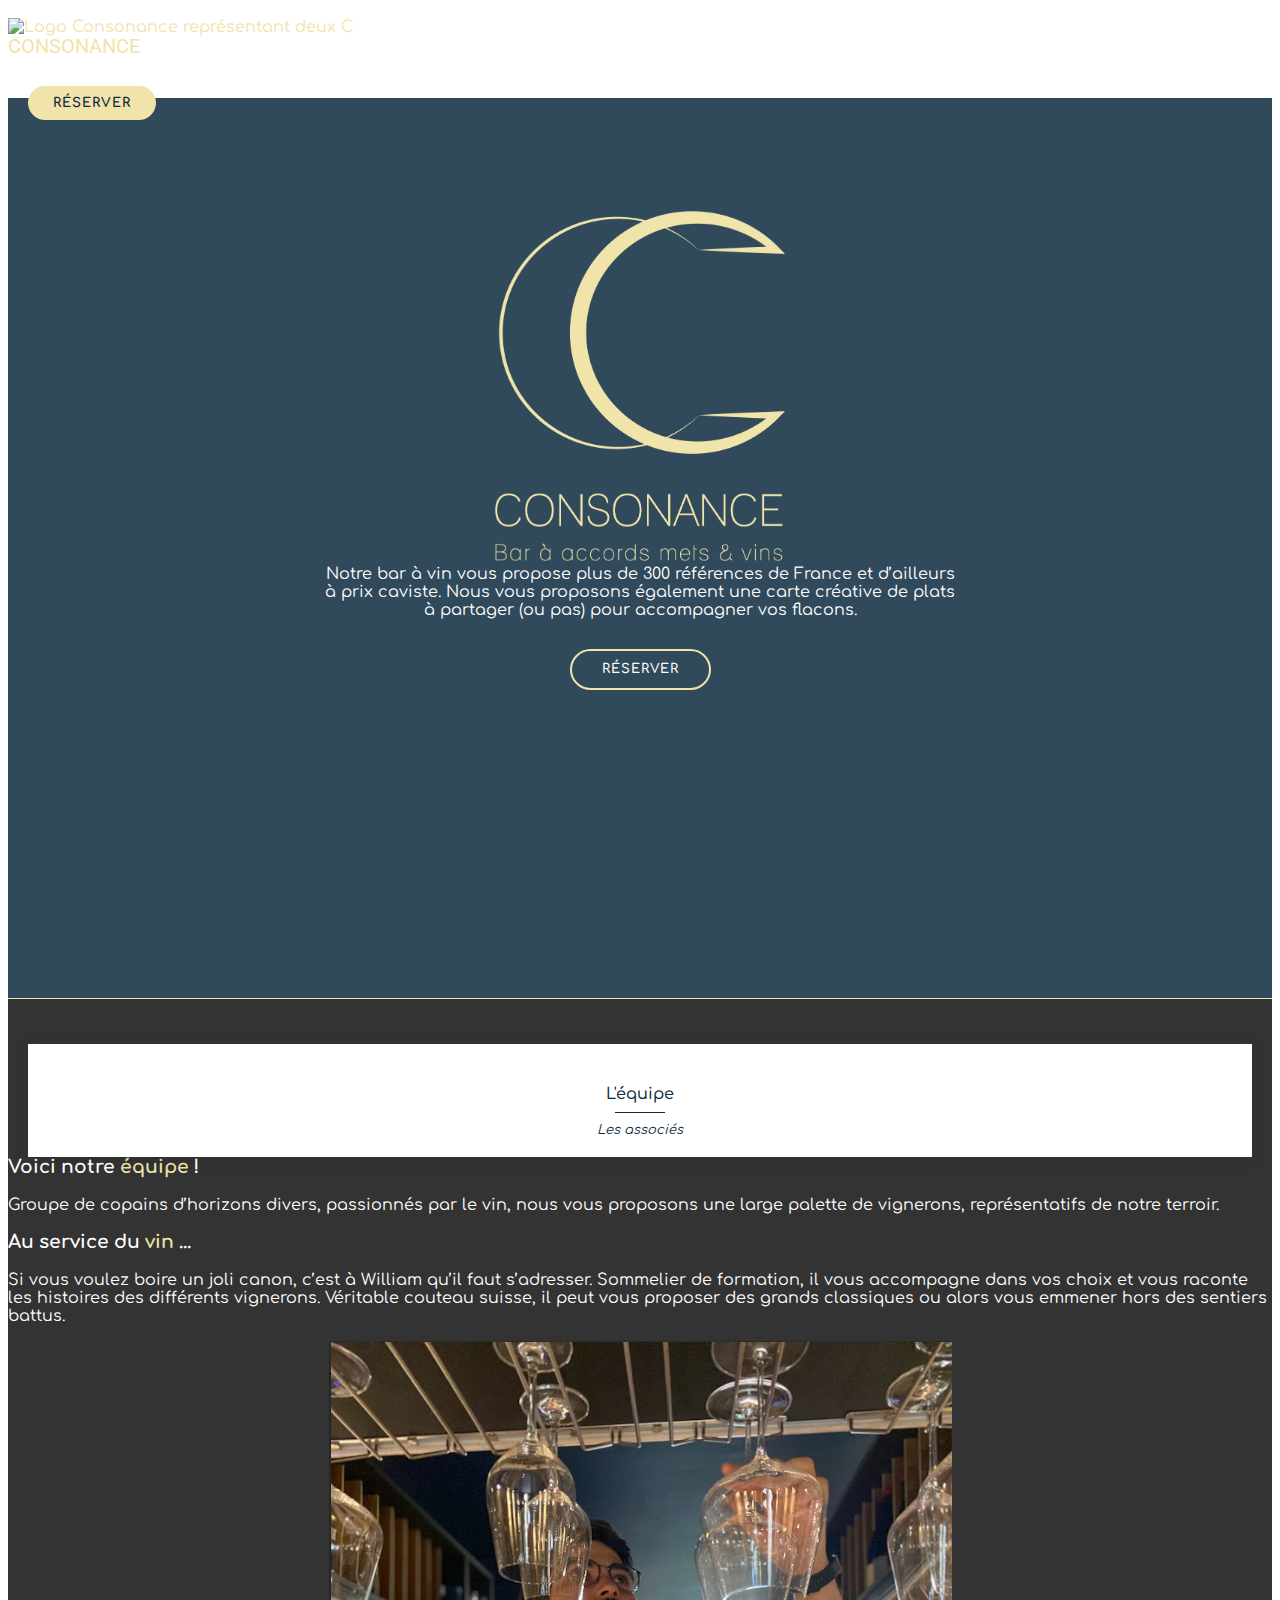
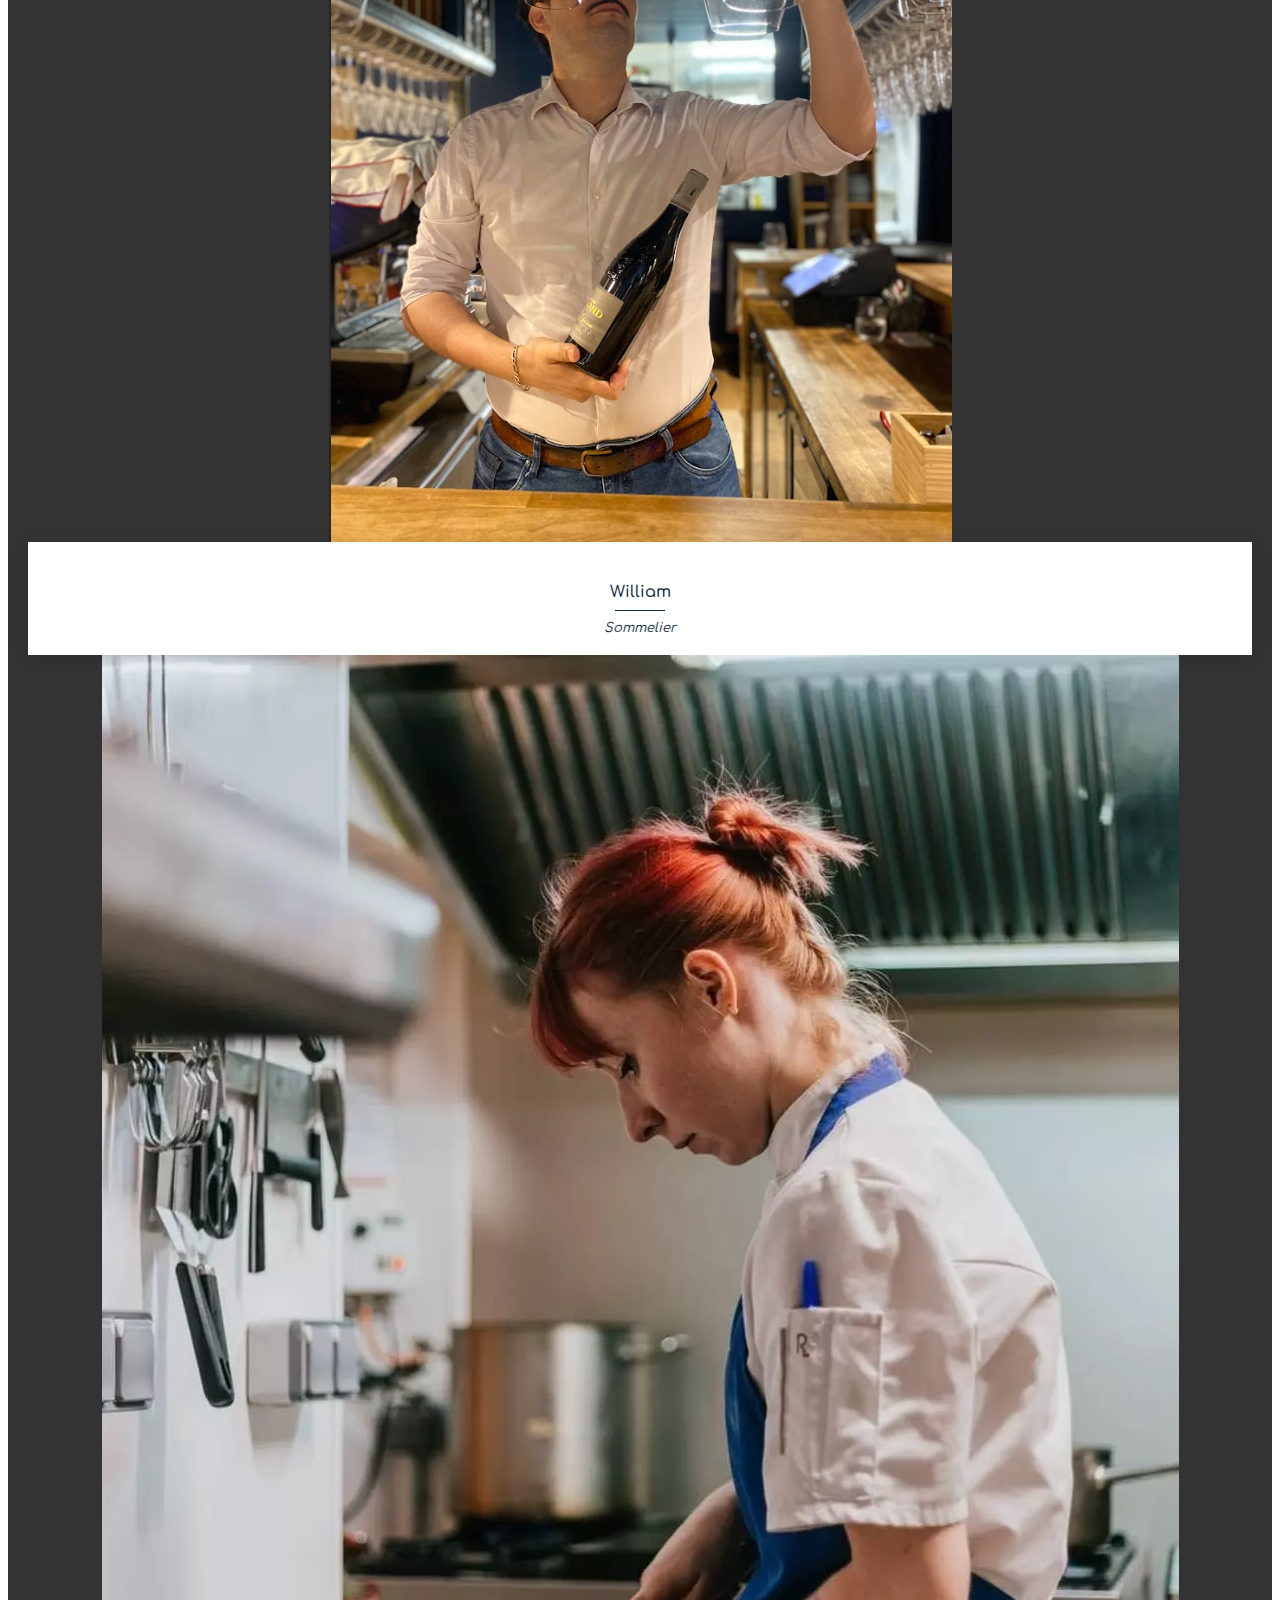
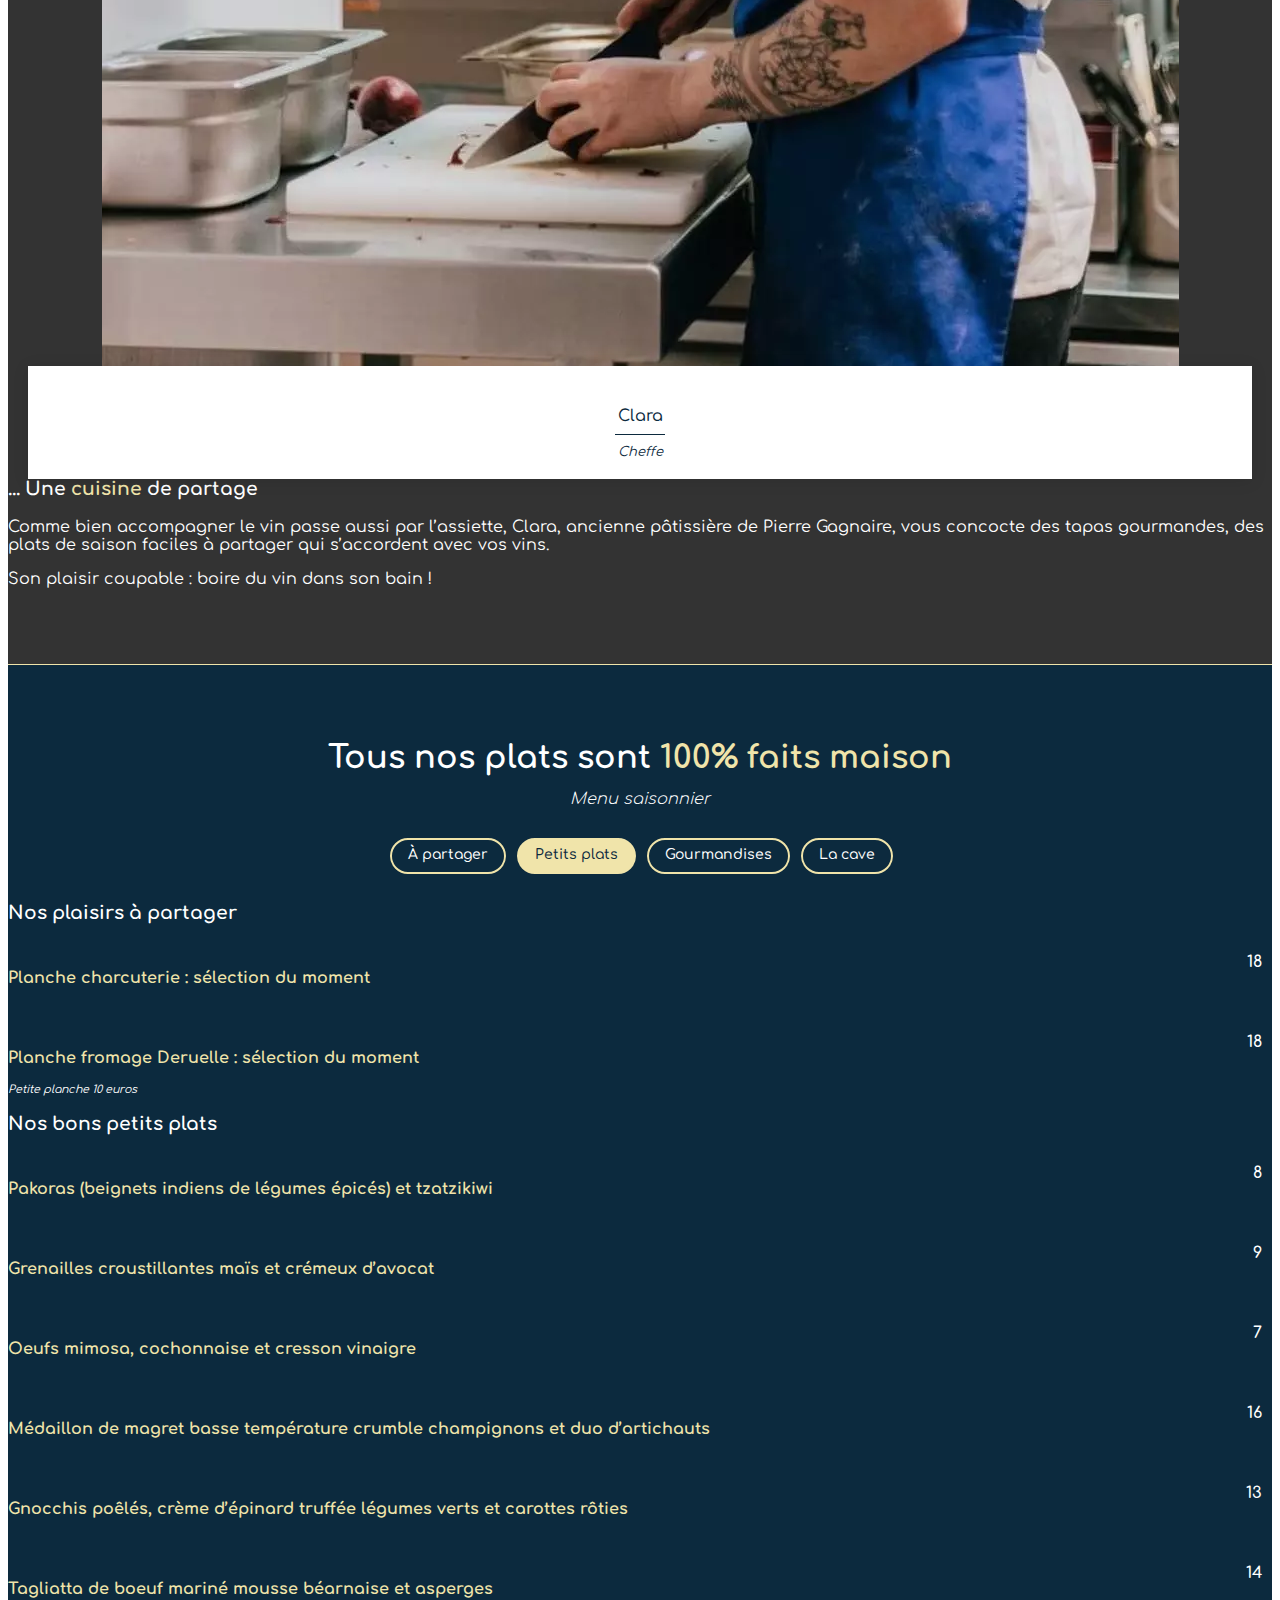
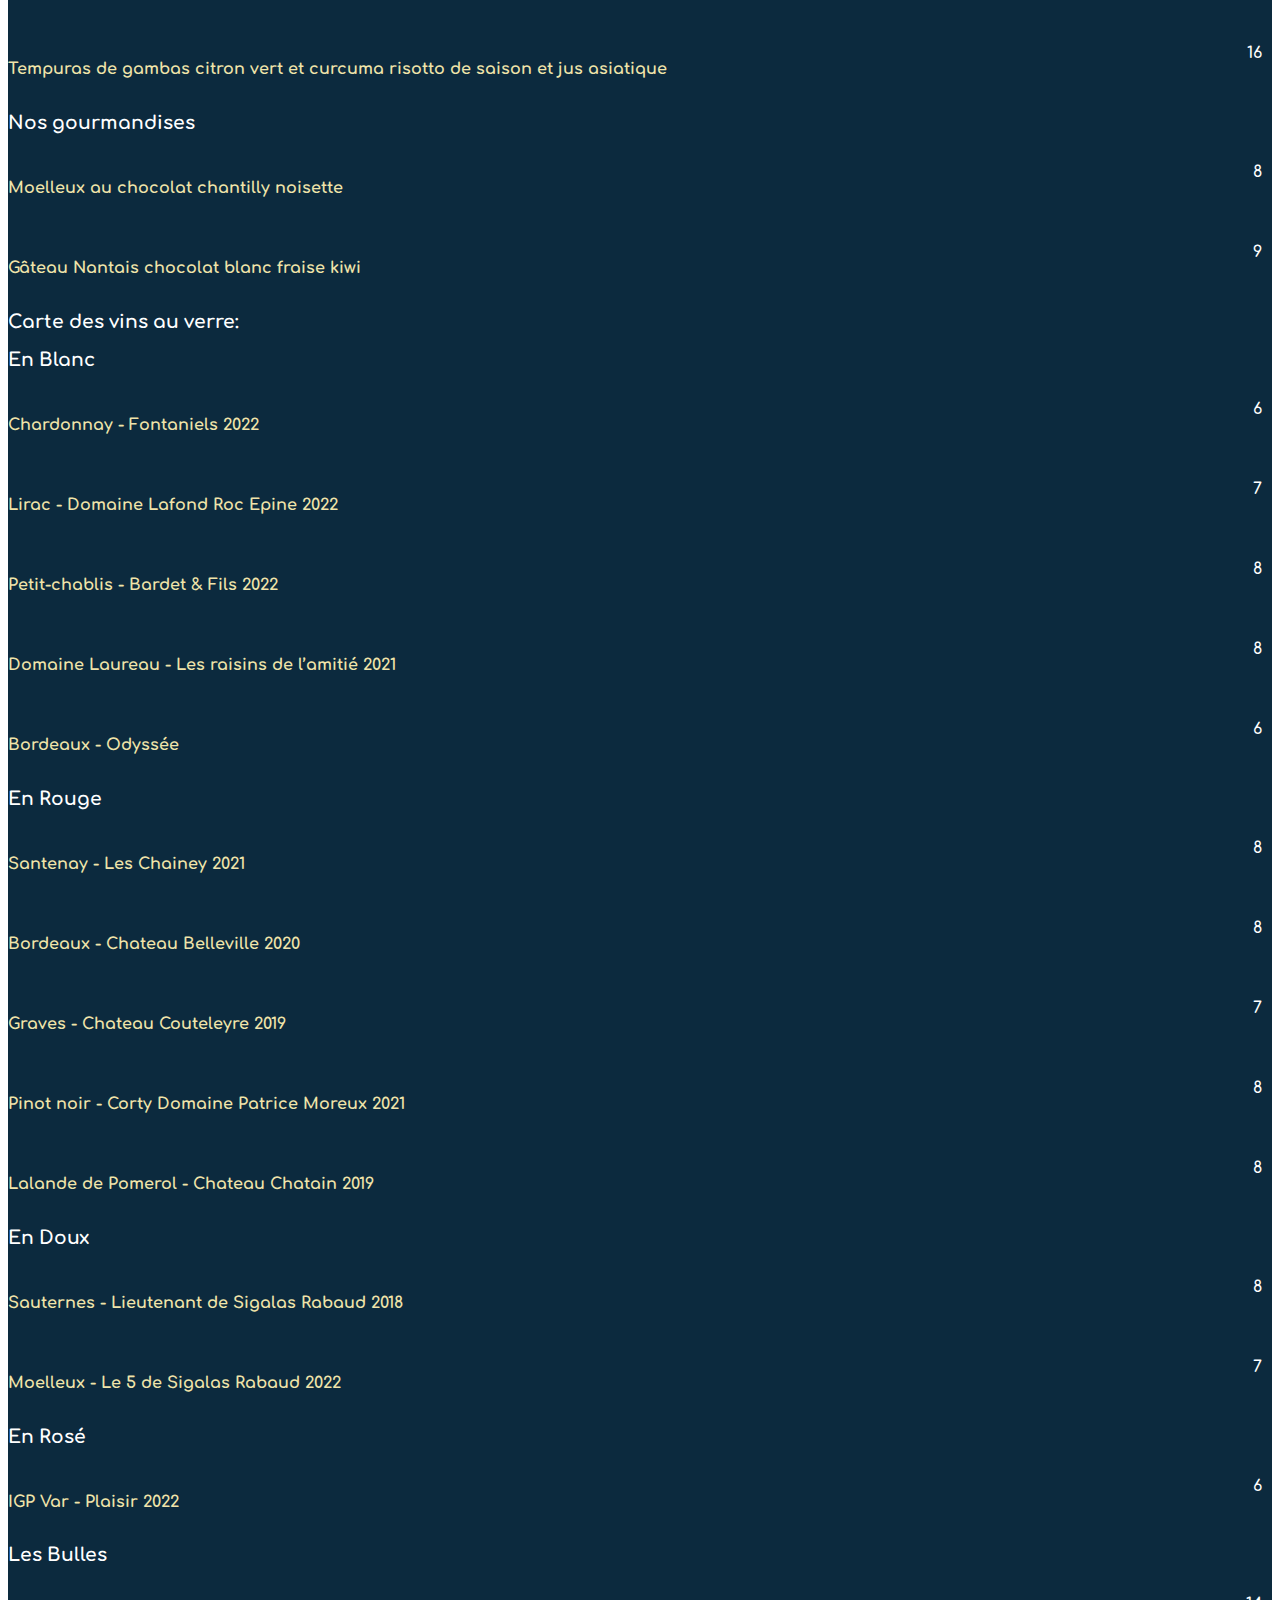
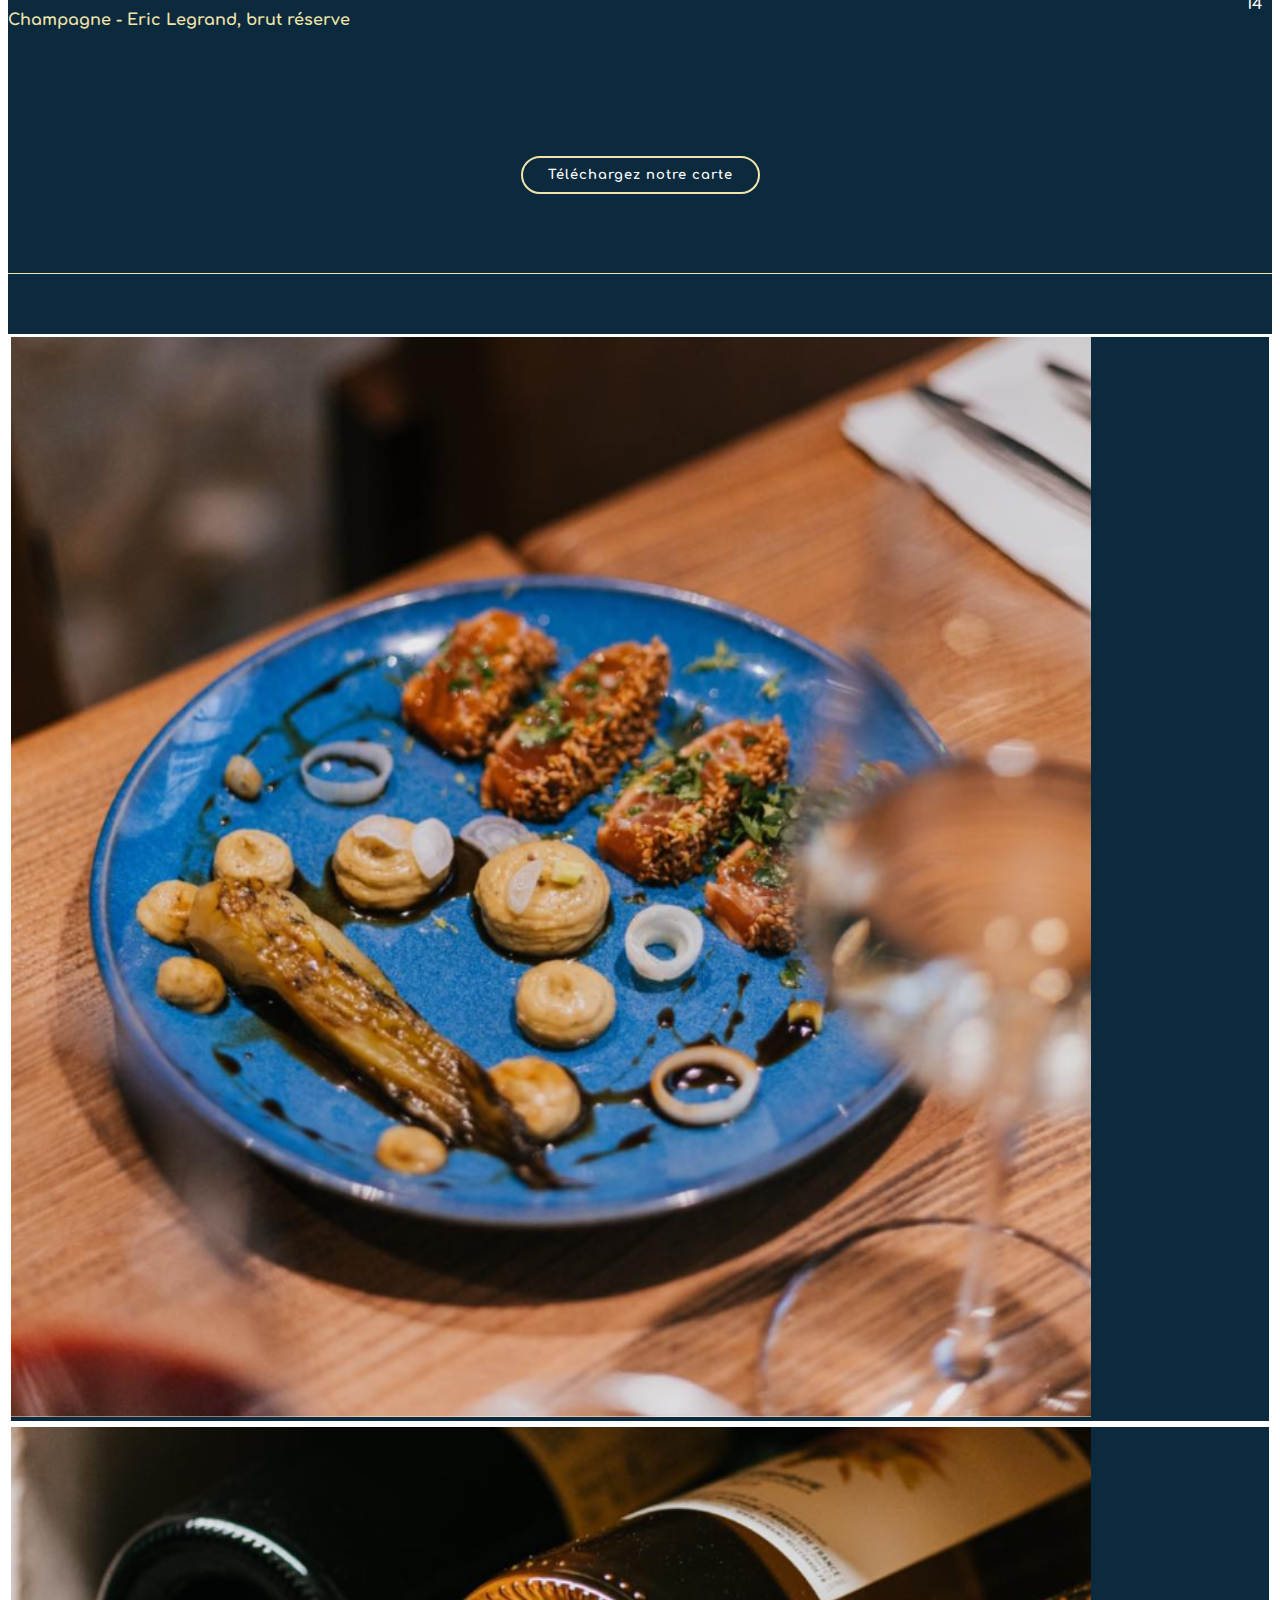
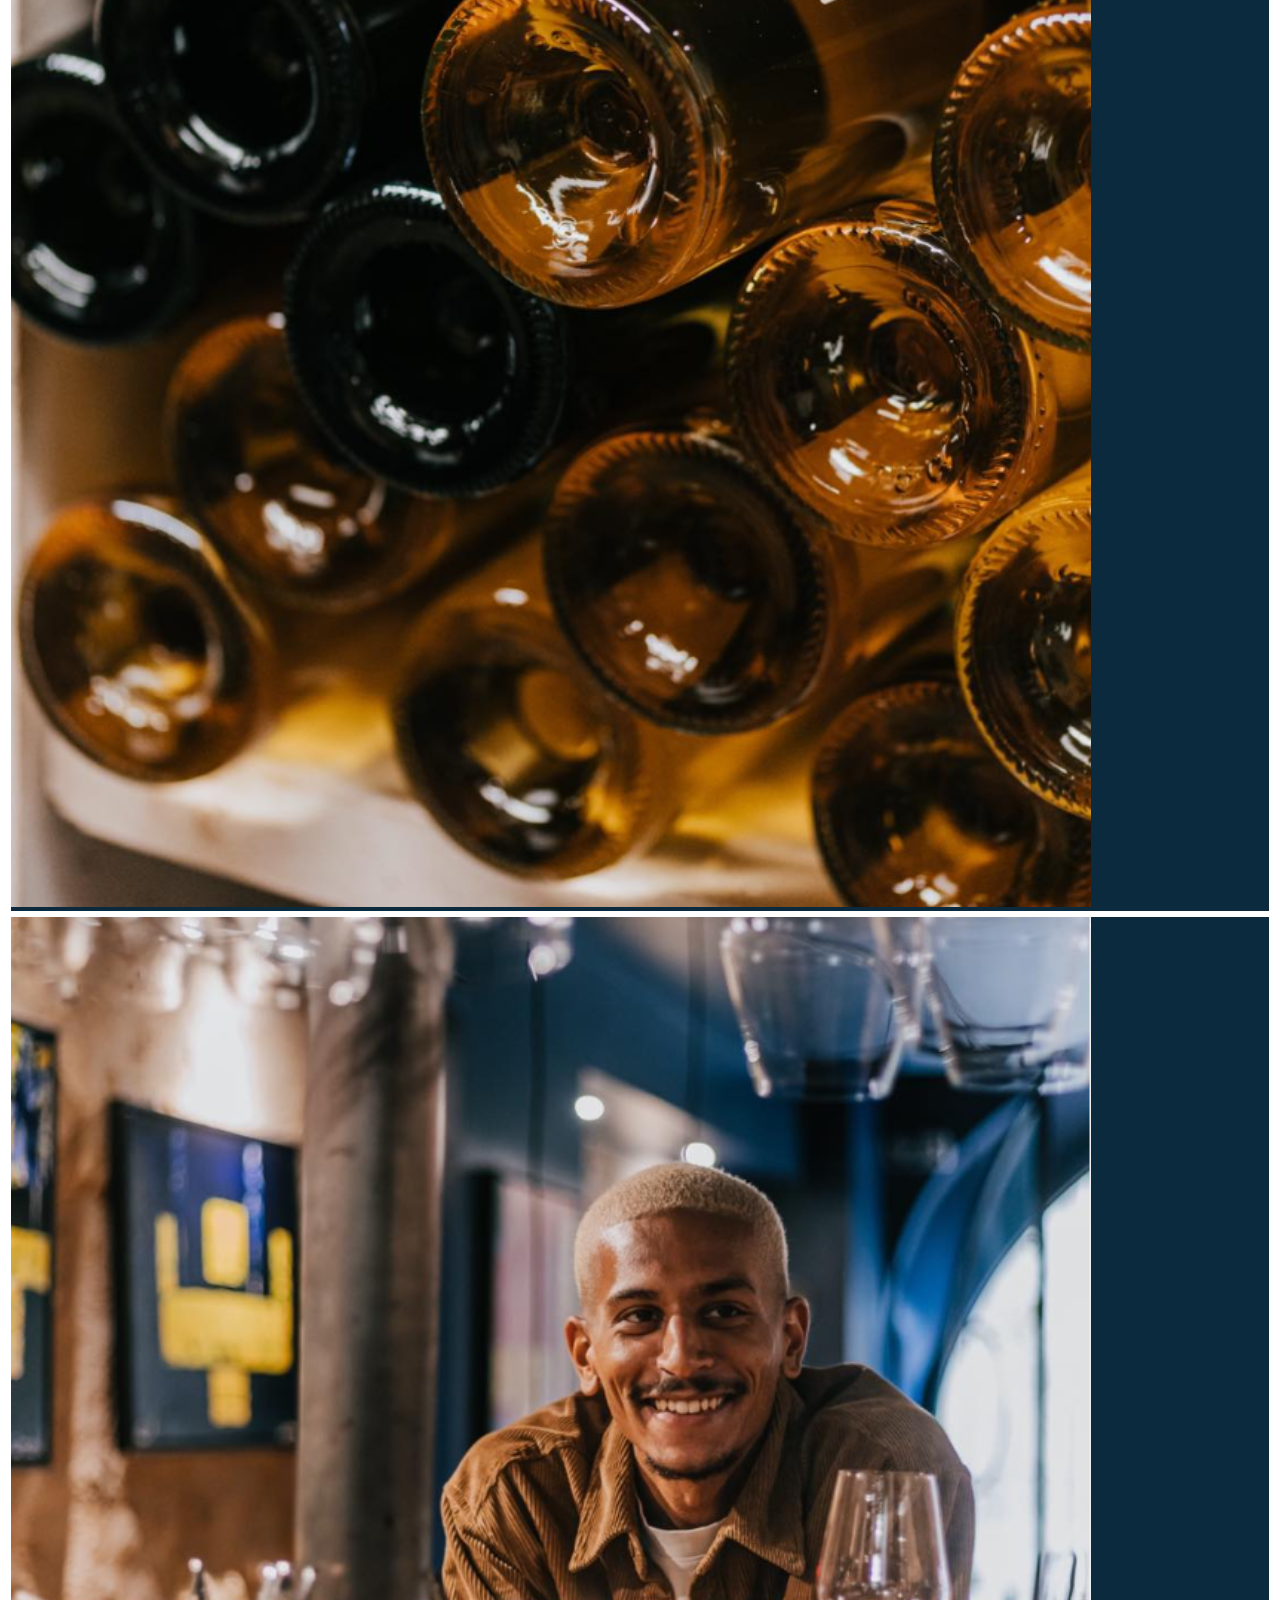
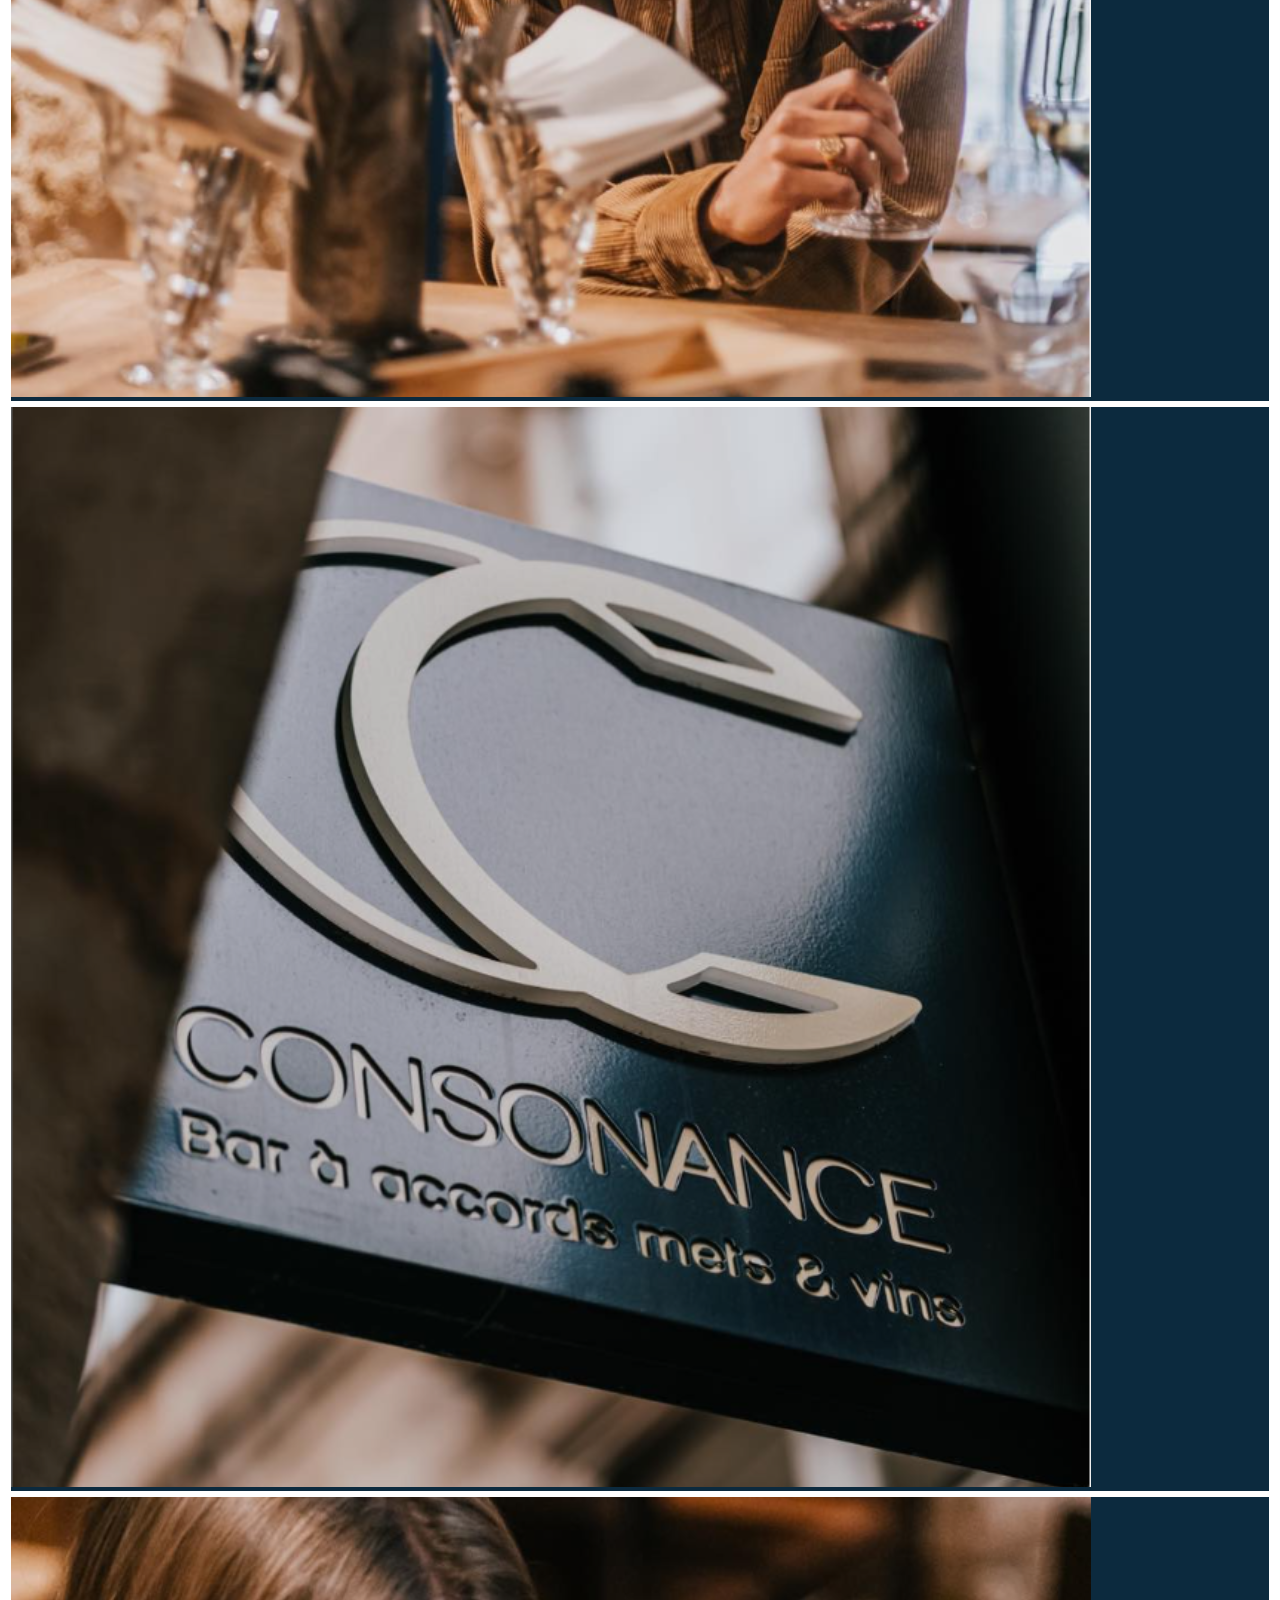
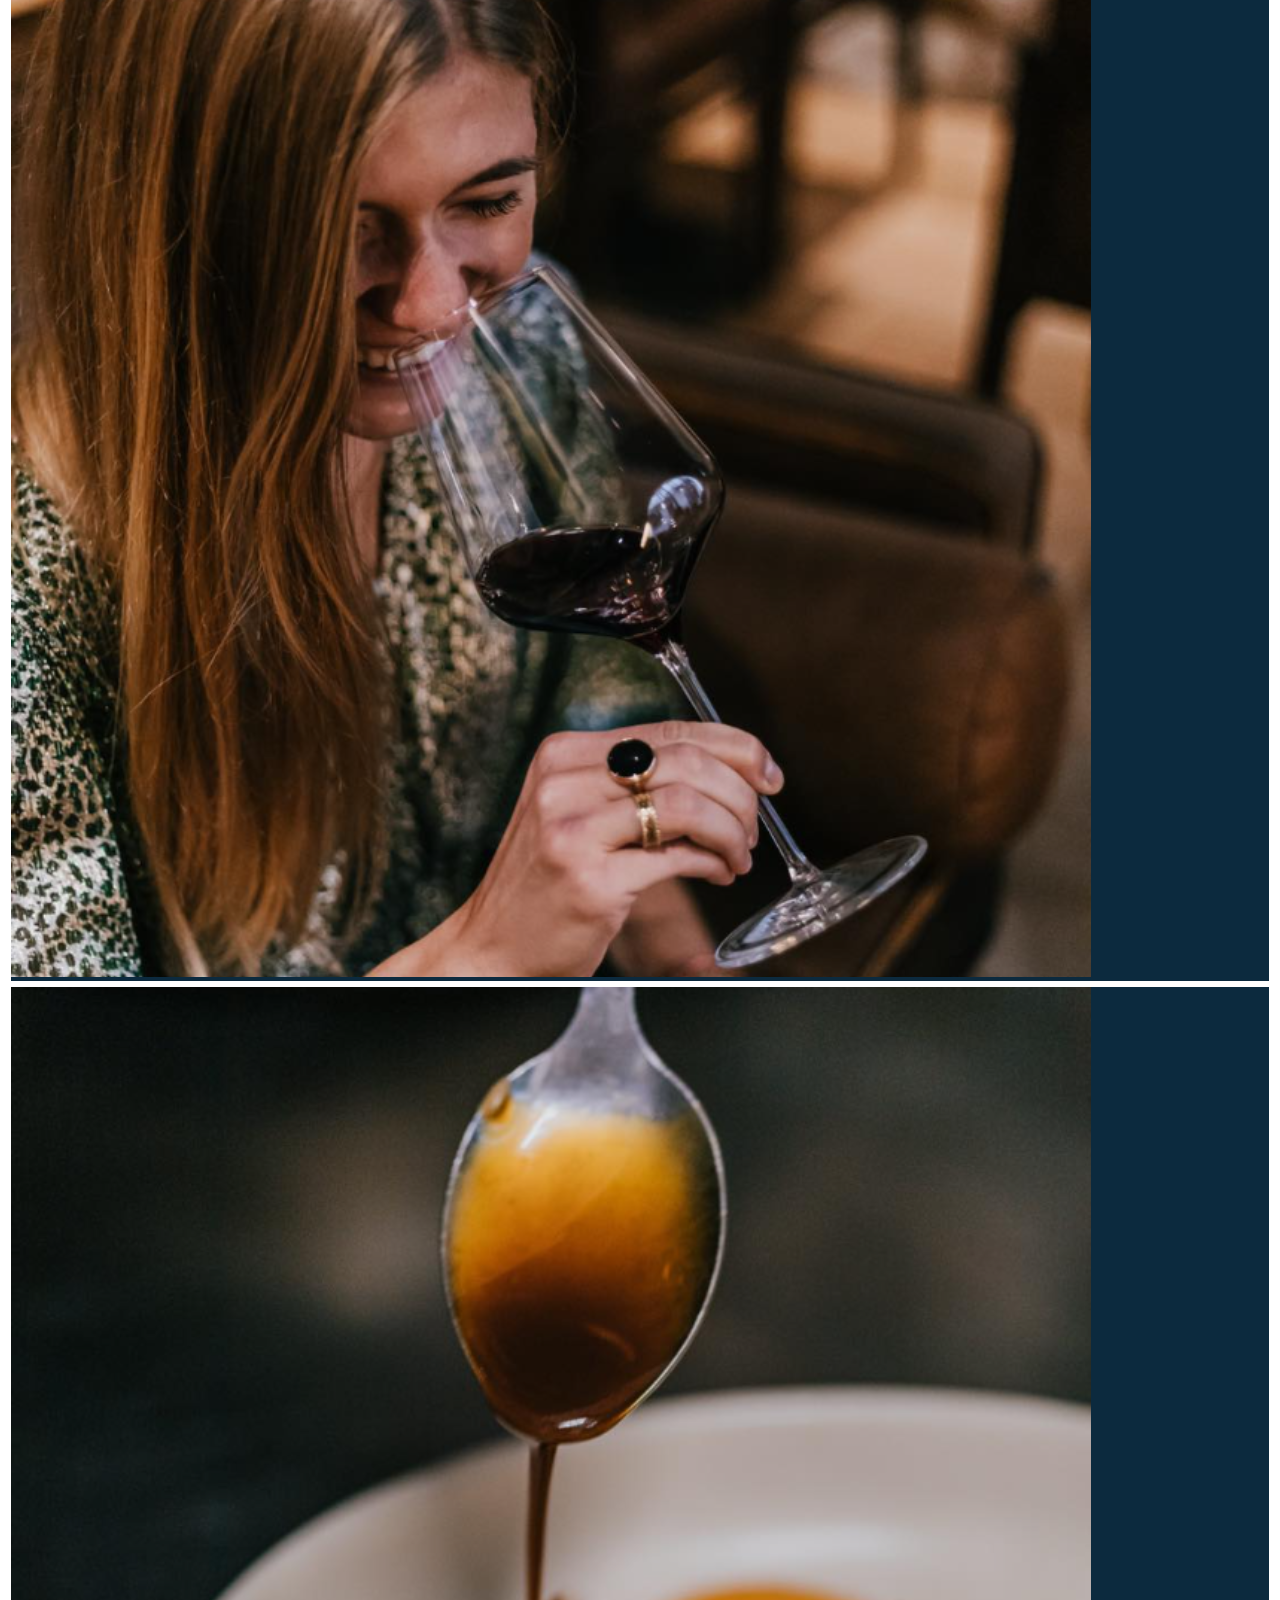
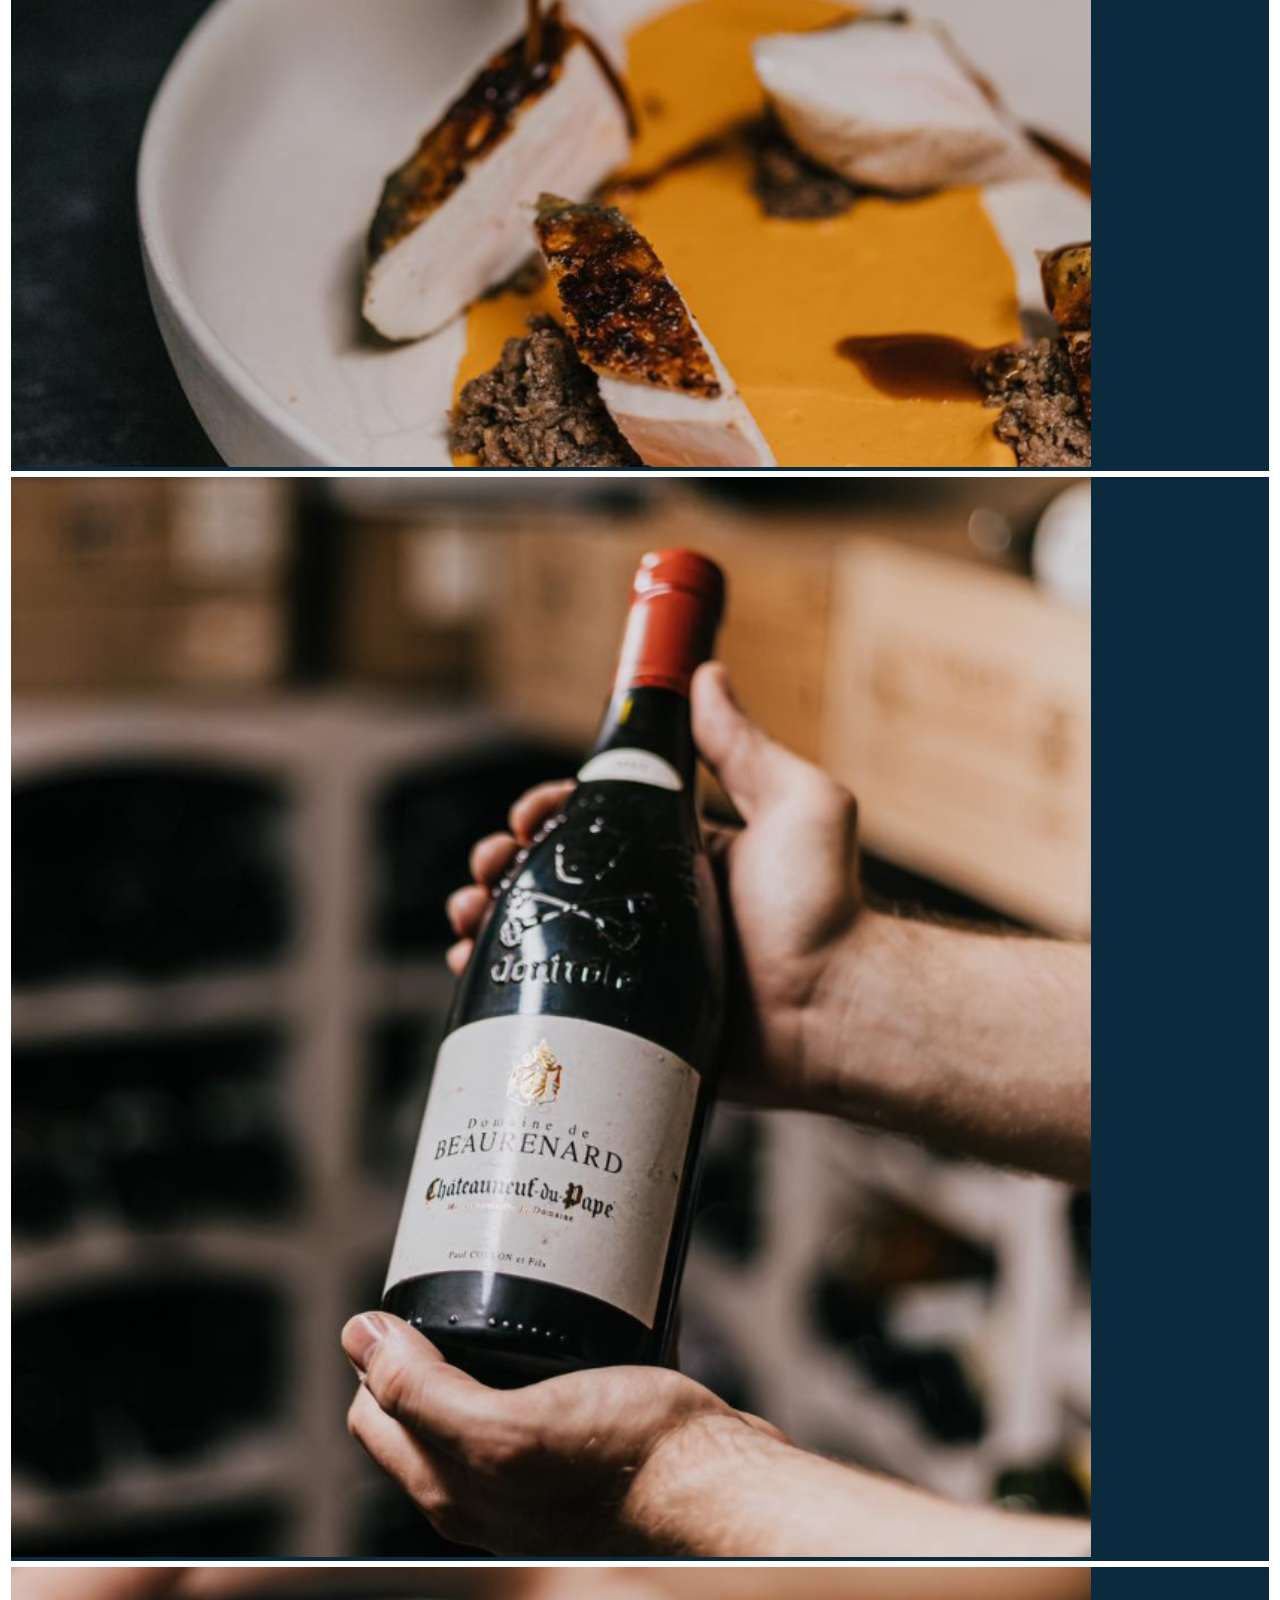
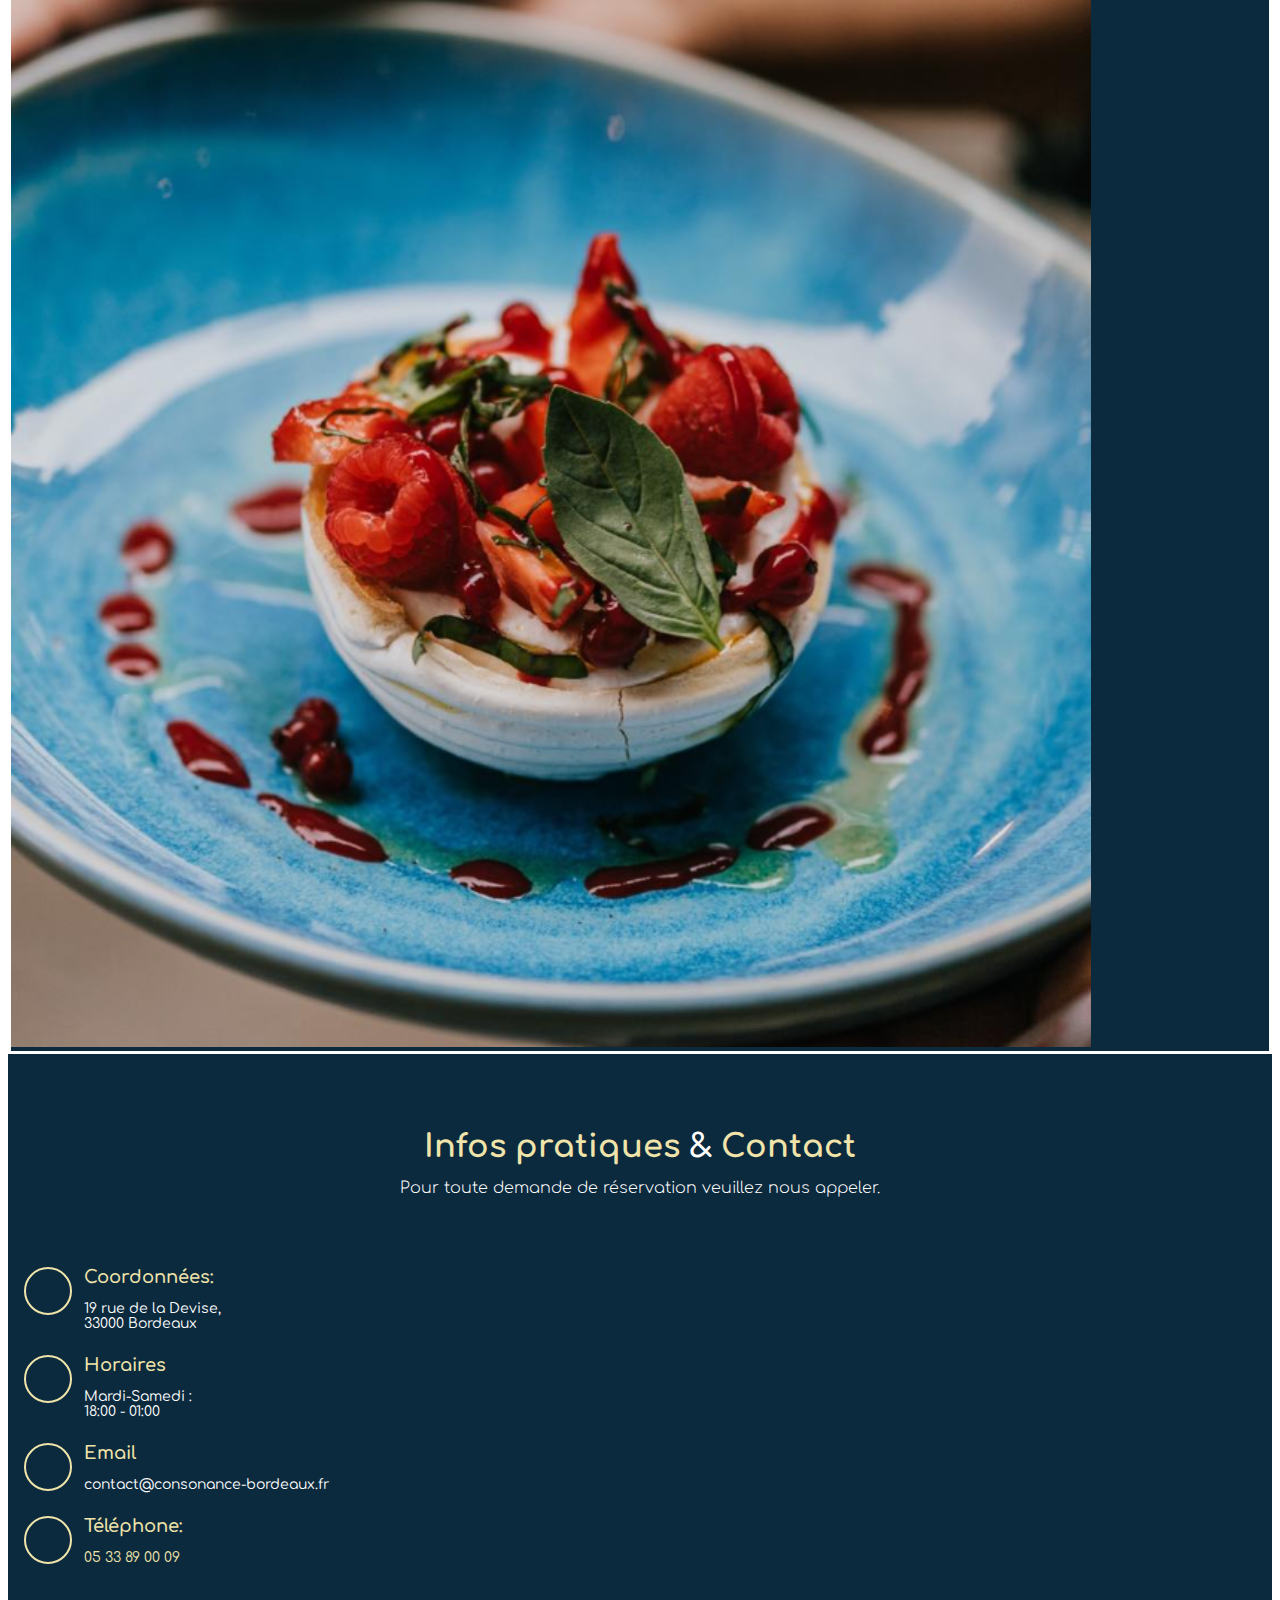
==== commit e7472c20: "retrait evenements" ====
--- a/index.html
+++ b/index.html
@@ -71,7 +71,7 @@
         <ul>
           <li><a class="nav-link scrollto" href="#about">Qui sommes-nous ?</a></li>
           <li><a class="nav-link scrollto" href="#menu">Menu</a></li>
-          <li><a class="nav-link scrollto" href="#events">Événements</a></li>
+          <!-- <li><a class="nav-link scrollto" href="#events">Événements</a></li> -->
           <li><a class="nav-link scrollto d-none d-md-block" href="#gallery">Galerie</a></li>
           <li><a class="nav-link" href="https://www.instagram.com/consonancebordeaux/?hl=fr" target="_blank" >Instagram</a></li>
           <!-- <li class="dropdown"><a href="#"><span>Nos Réseaux</span> <i class="bi bi-chevron-down"></i></a>
@@ -117,12 +117,8 @@
 
                 </p>
                 <div>
-                  <a href="https://bookings.zenchef.com/results?rid=358356&pid=1001"
-                  data-fancybox
-                  data-type="iframe"
-                  data-preload="false"
-                  data-width="640"
-                  data-height="550" class="btn-book animate__animated animate__fadeInUp scrollto">Réserver</a>
+                  <a href="#contact"
+                class="btn-book animate__animated animate__fadeInUp scrollto">Réserver</a>
                   <div>
                   
                 </div>
@@ -539,7 +535,7 @@
     </section><!-- End Specials Section -->
 
 
-    <section id="events" class="events border-bot">
+    <!-- <section id="events" class="events border-bot">
       <div class="container mb-3">
 
         <div class="section-title mb-5">
@@ -589,7 +585,7 @@
           
         </div>
       </div>
-    </section><!-- End Events Section -->
+    </section>End Events Section -->
 
     <section id="gallery" class="gallery pt-1 d-none d-md-block">
       <div class="container-fluid">
@@ -705,8 +701,7 @@
             <div class="col-lg-3 col-md-6 info mt-4 mt-lg-0">
               <i class="bi bi-phone"></i>
               <h4>Téléphone:</h4>
-              <p><a href="tel:+33533890009">05 33 89 00 09</a>
-                <br><a href="tel:+33642586917">06 42 58 69 17</a></p>
+              <p><a href="tel:+33533890009">05 33 89 00 09</a></p>
             </div>
 
             
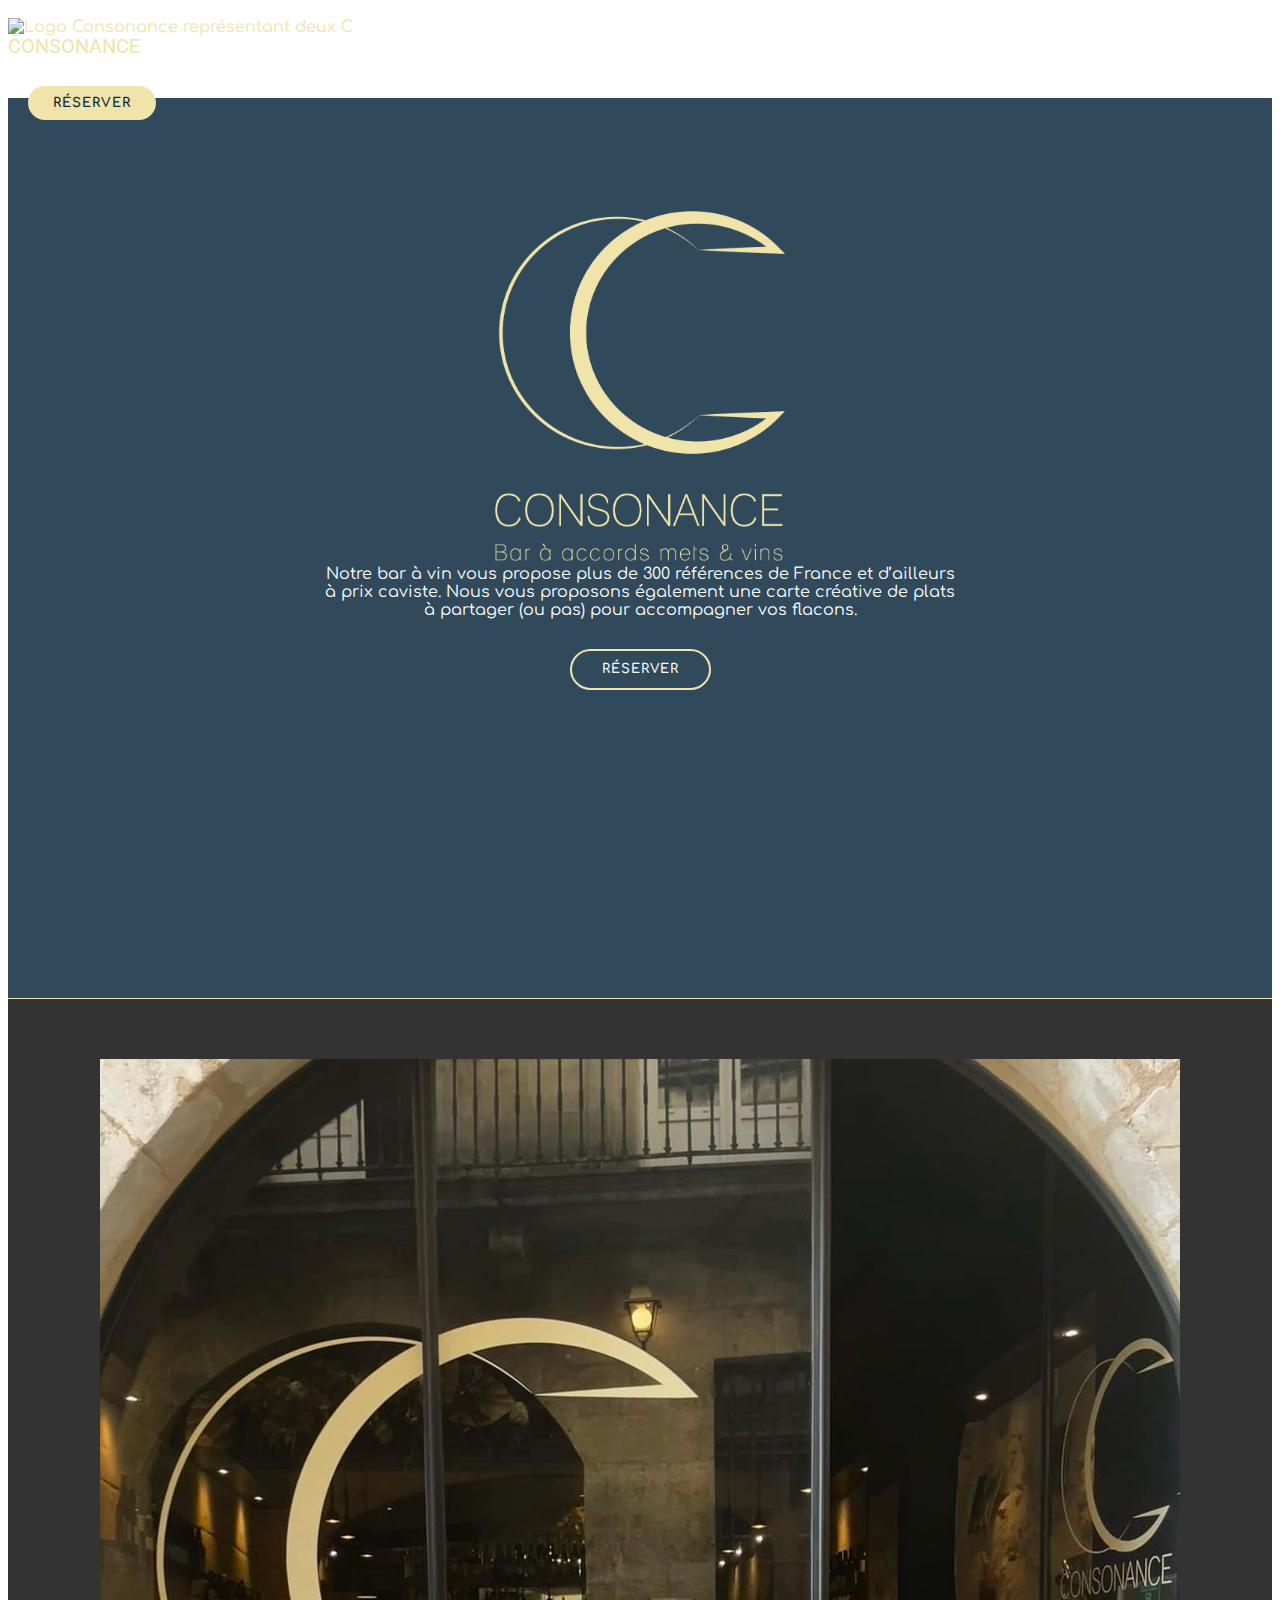
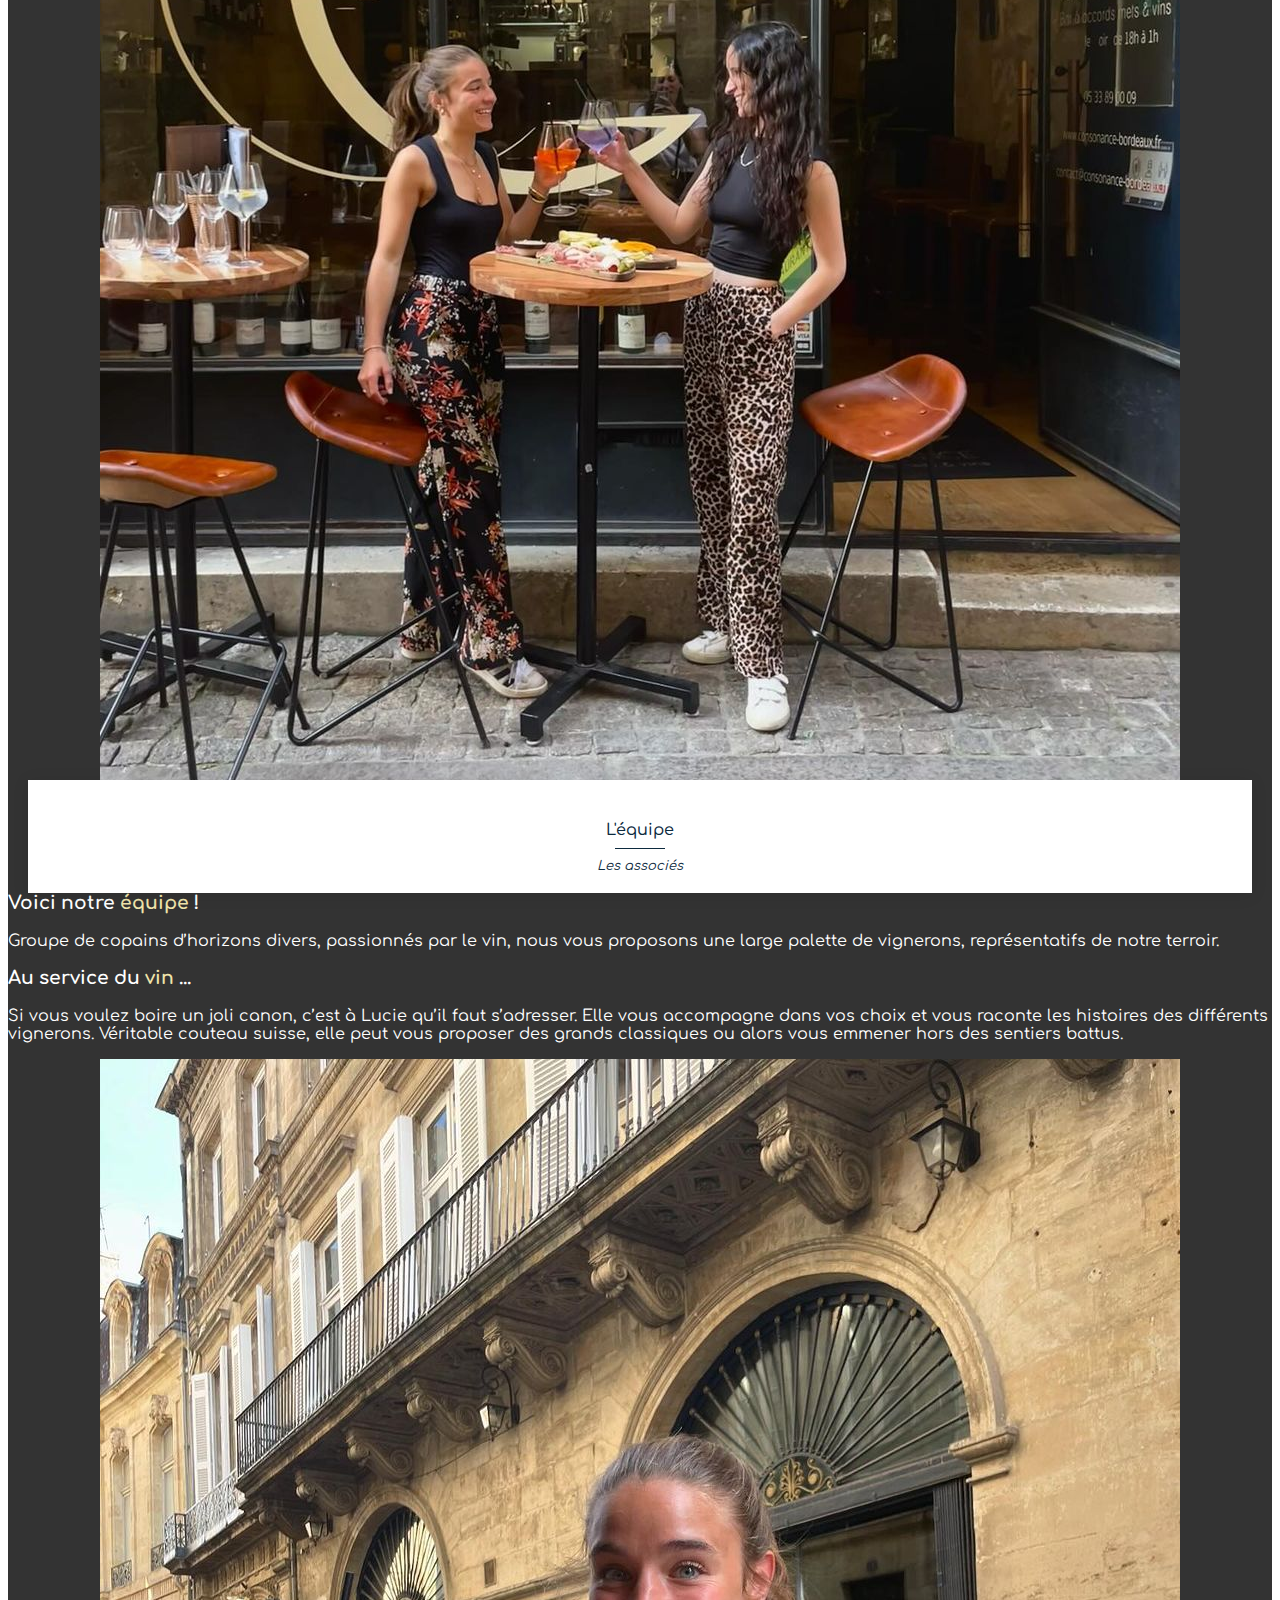
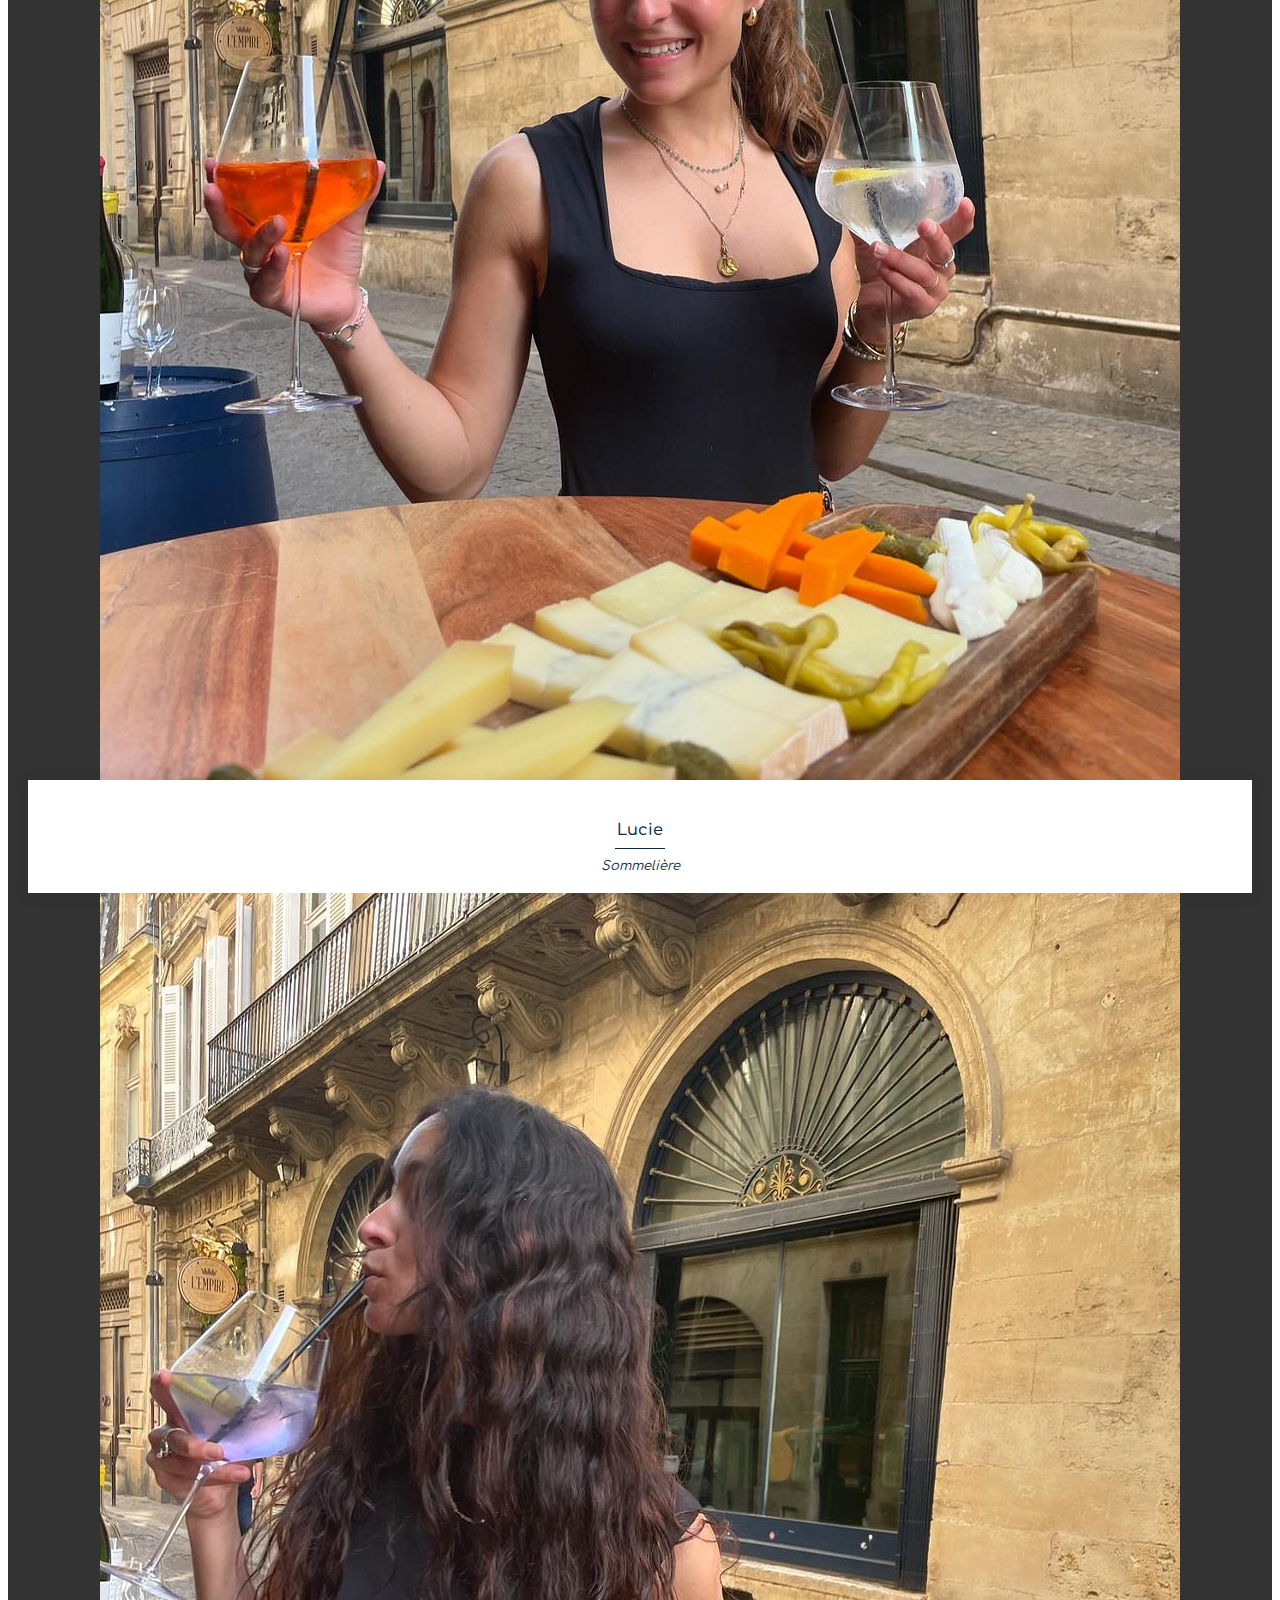
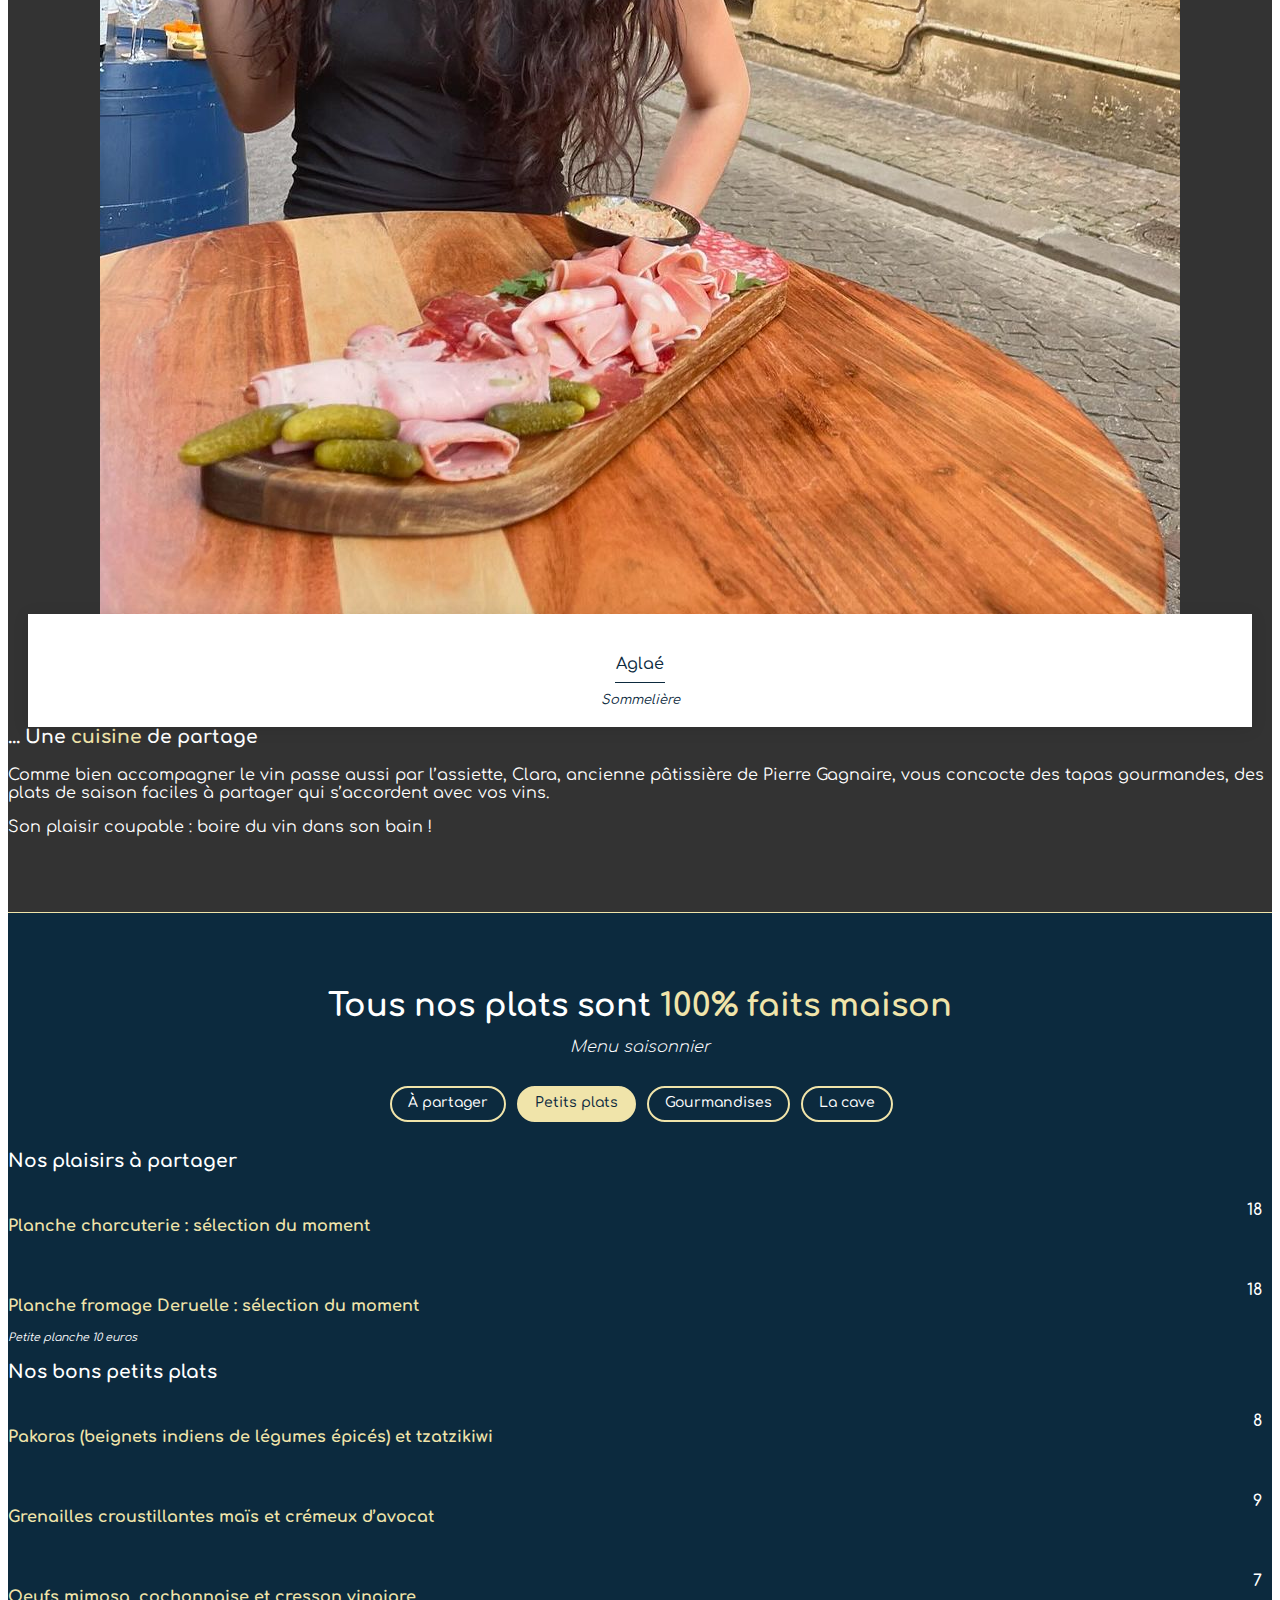
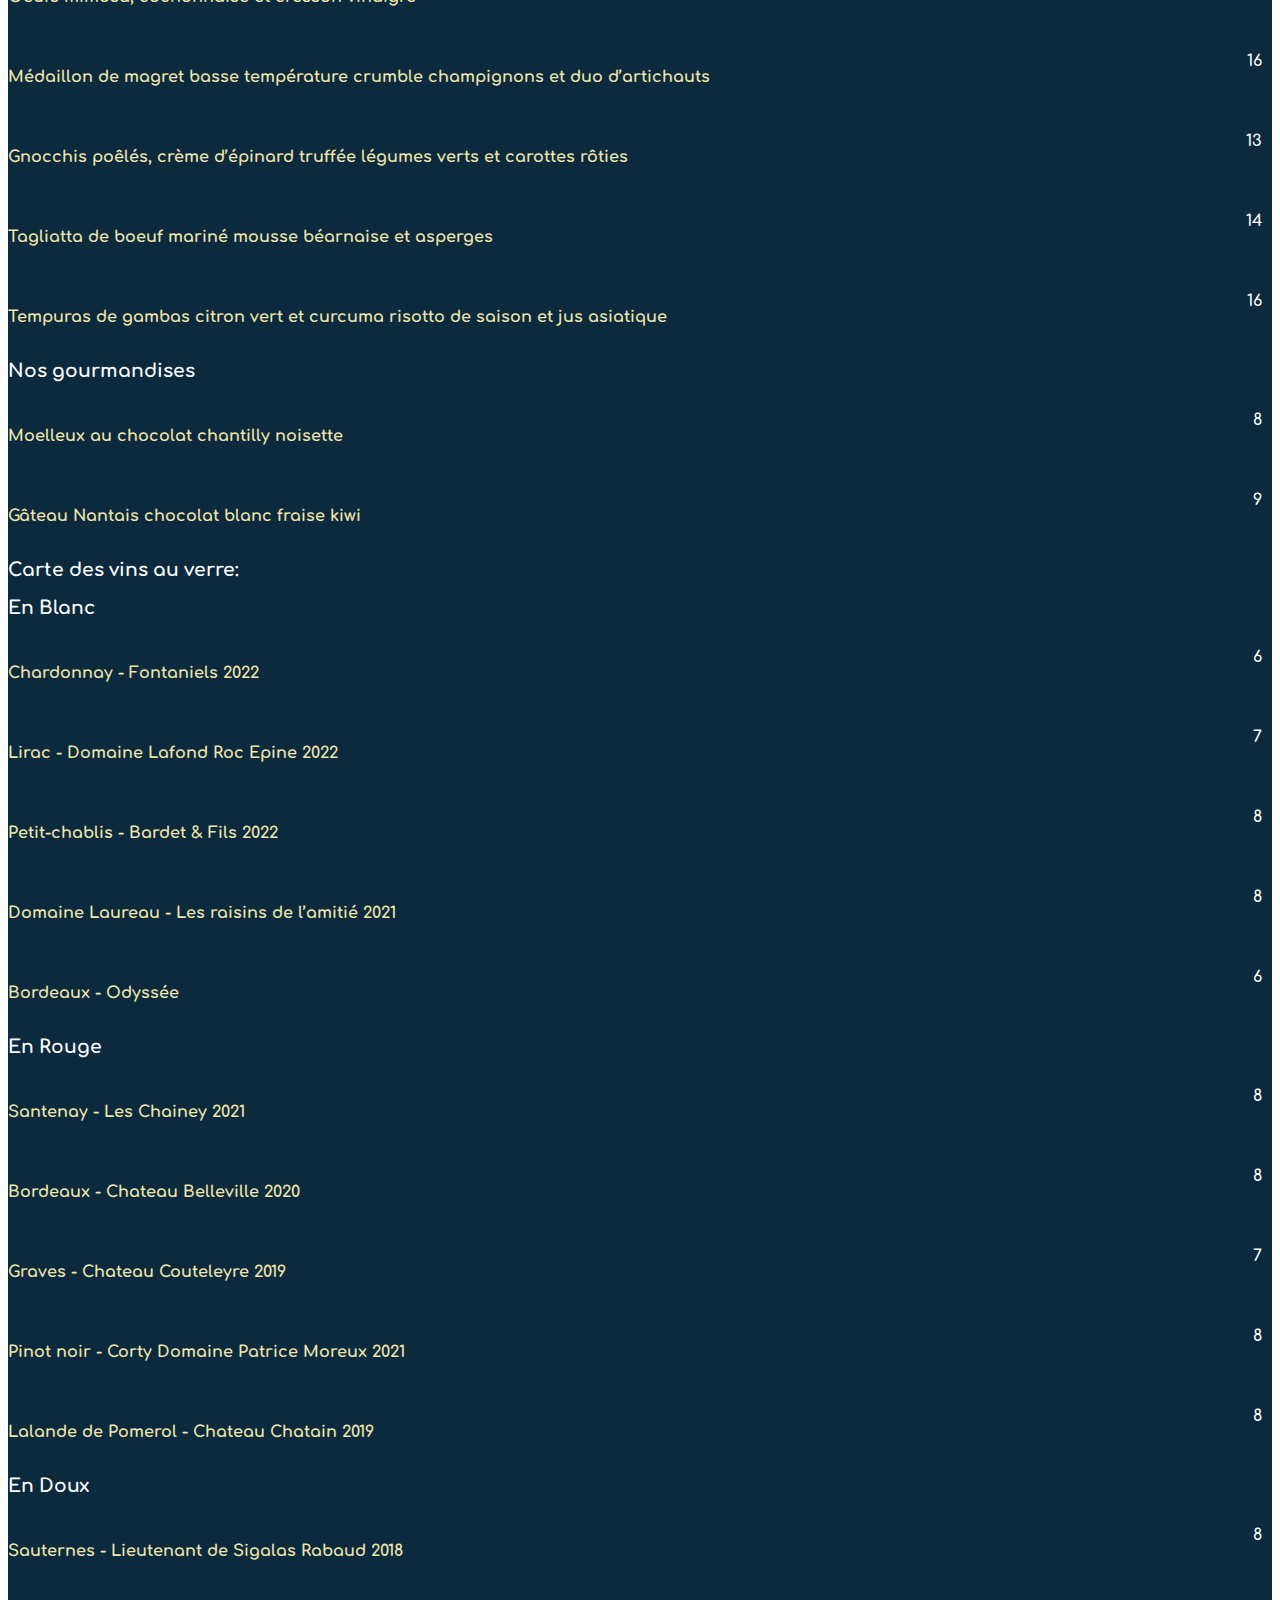
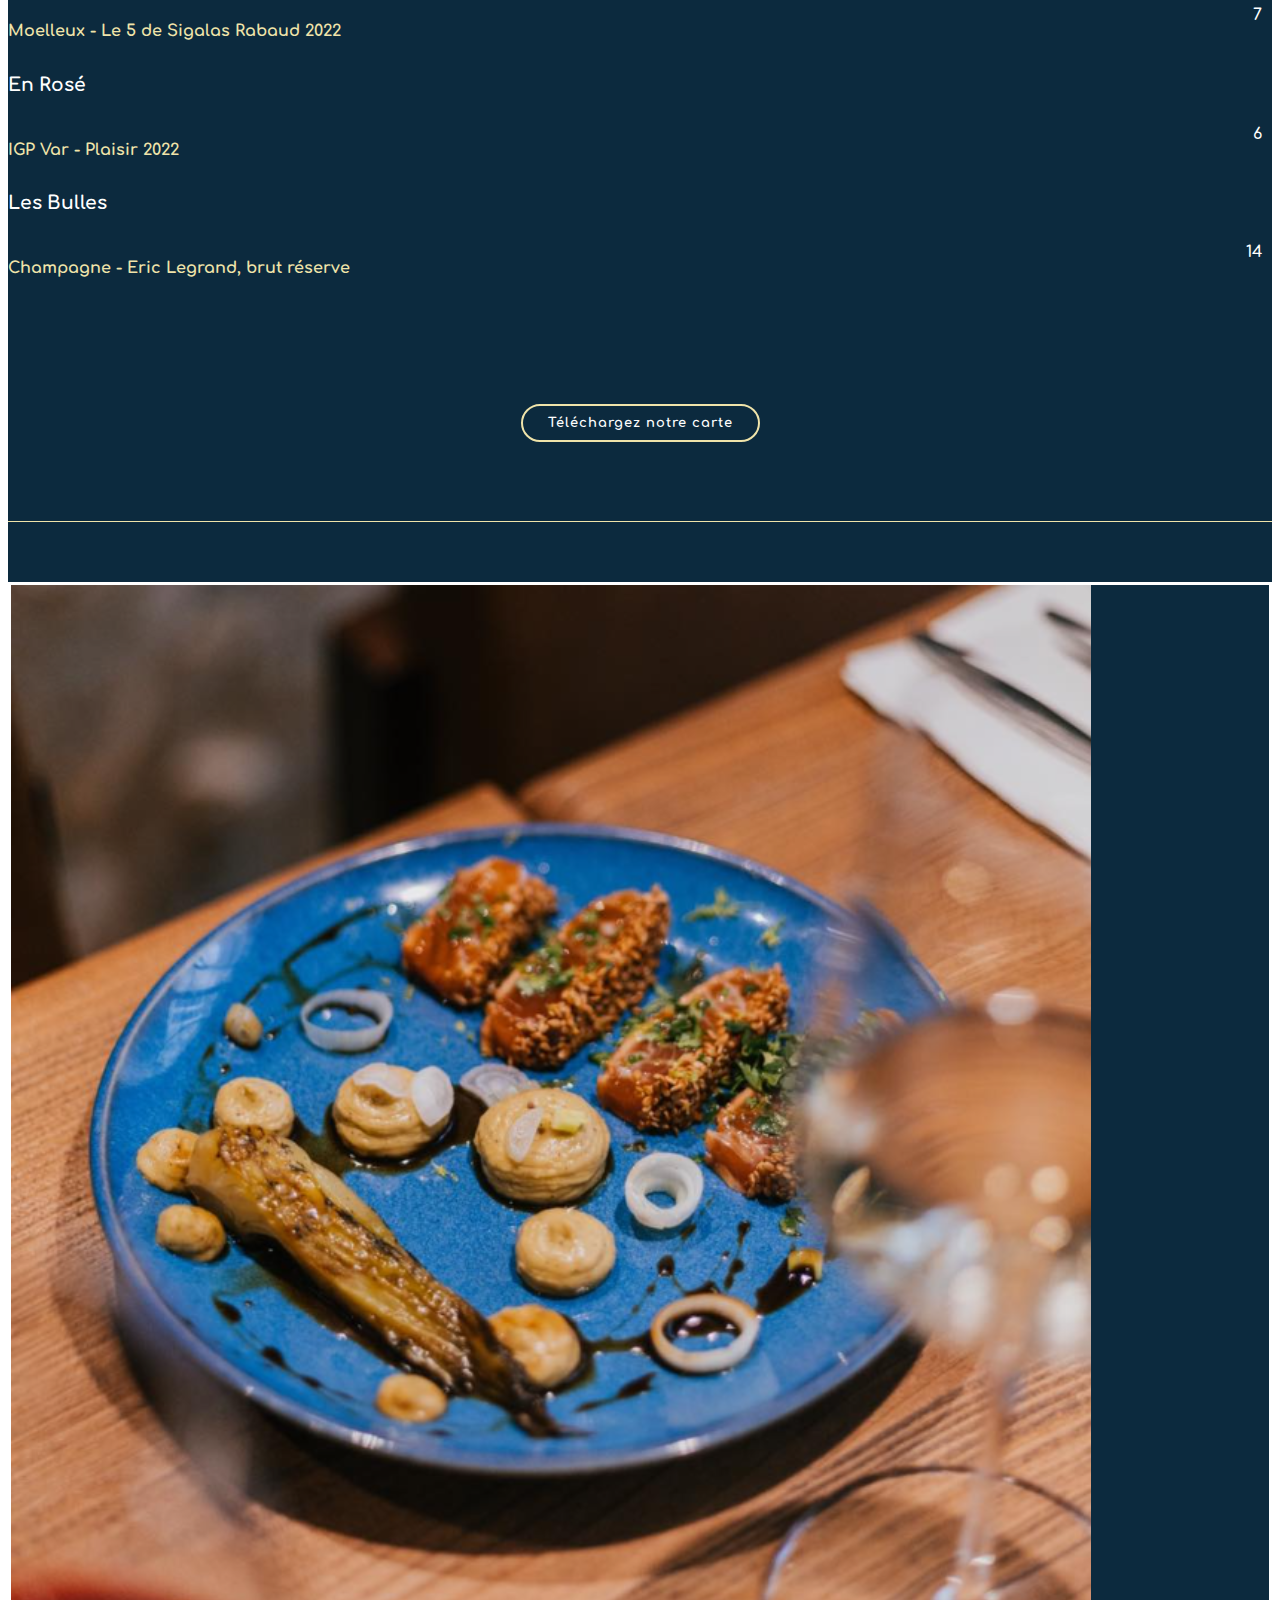
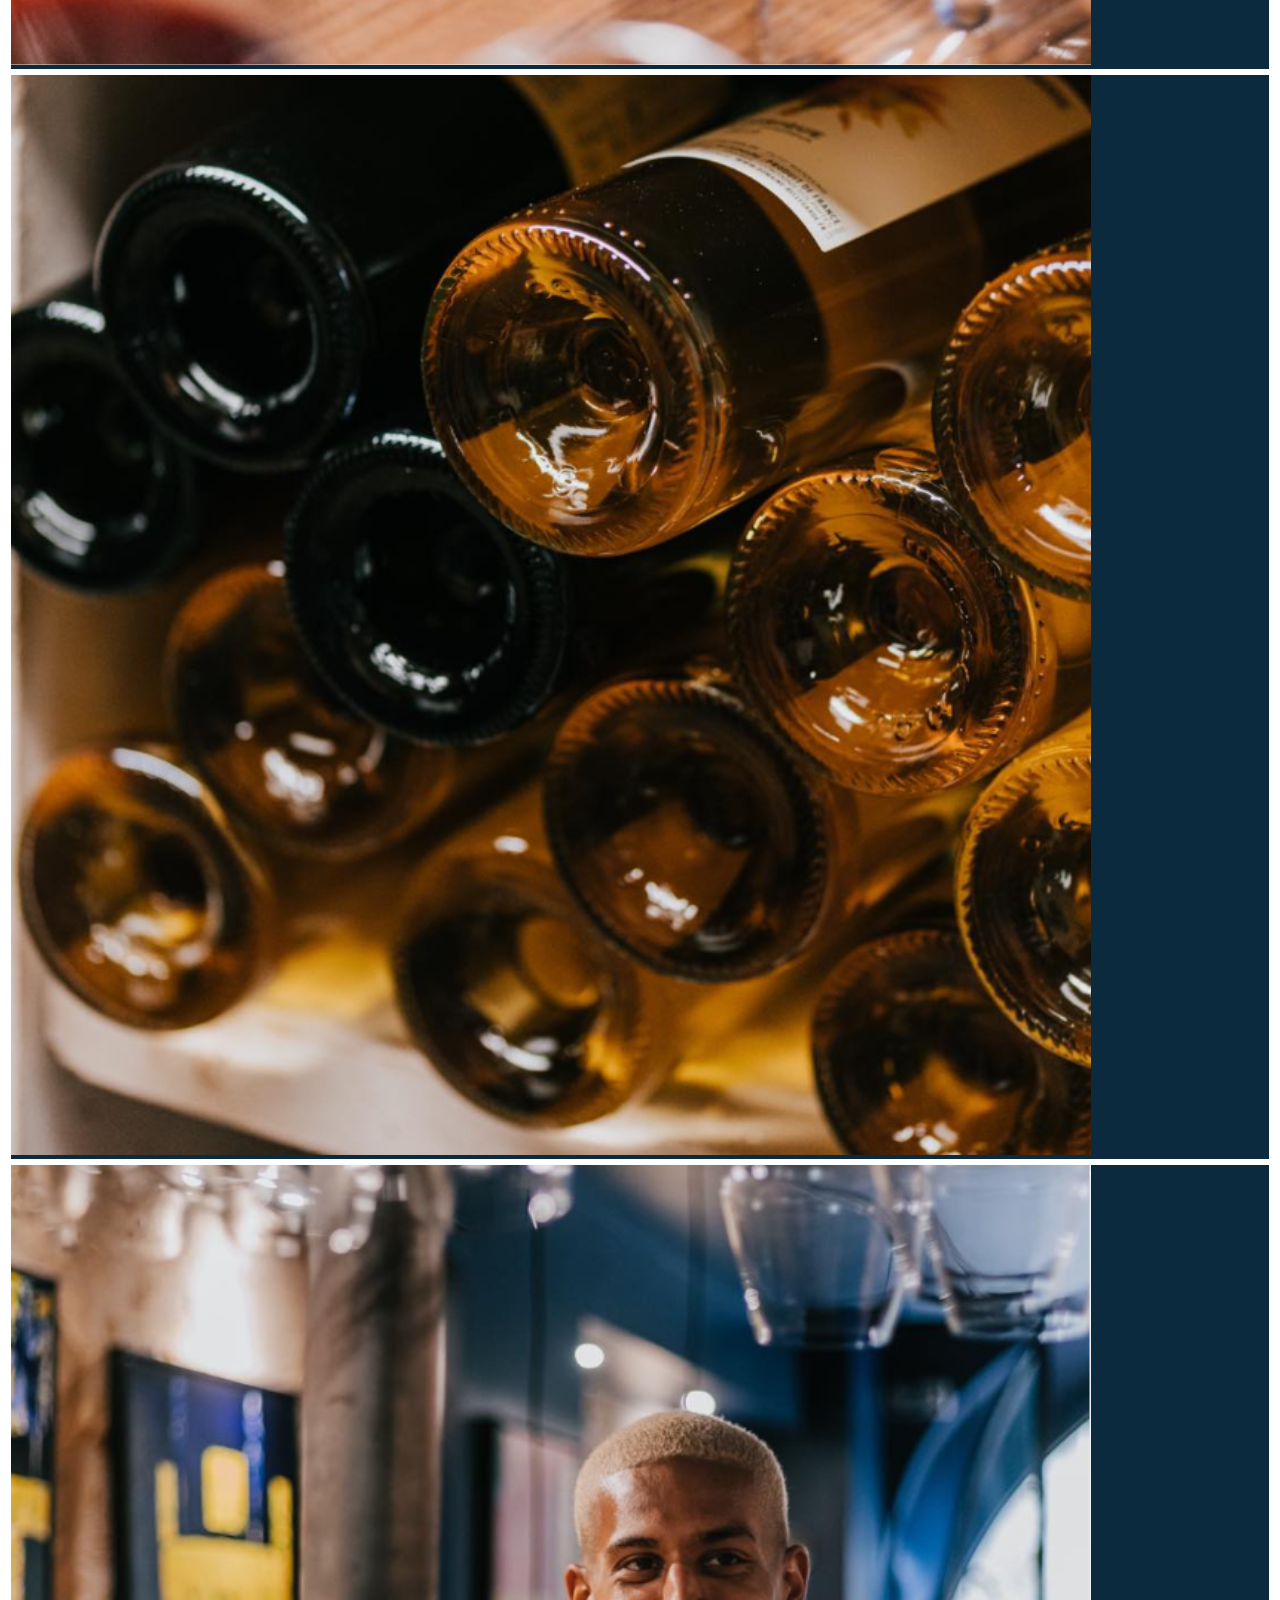
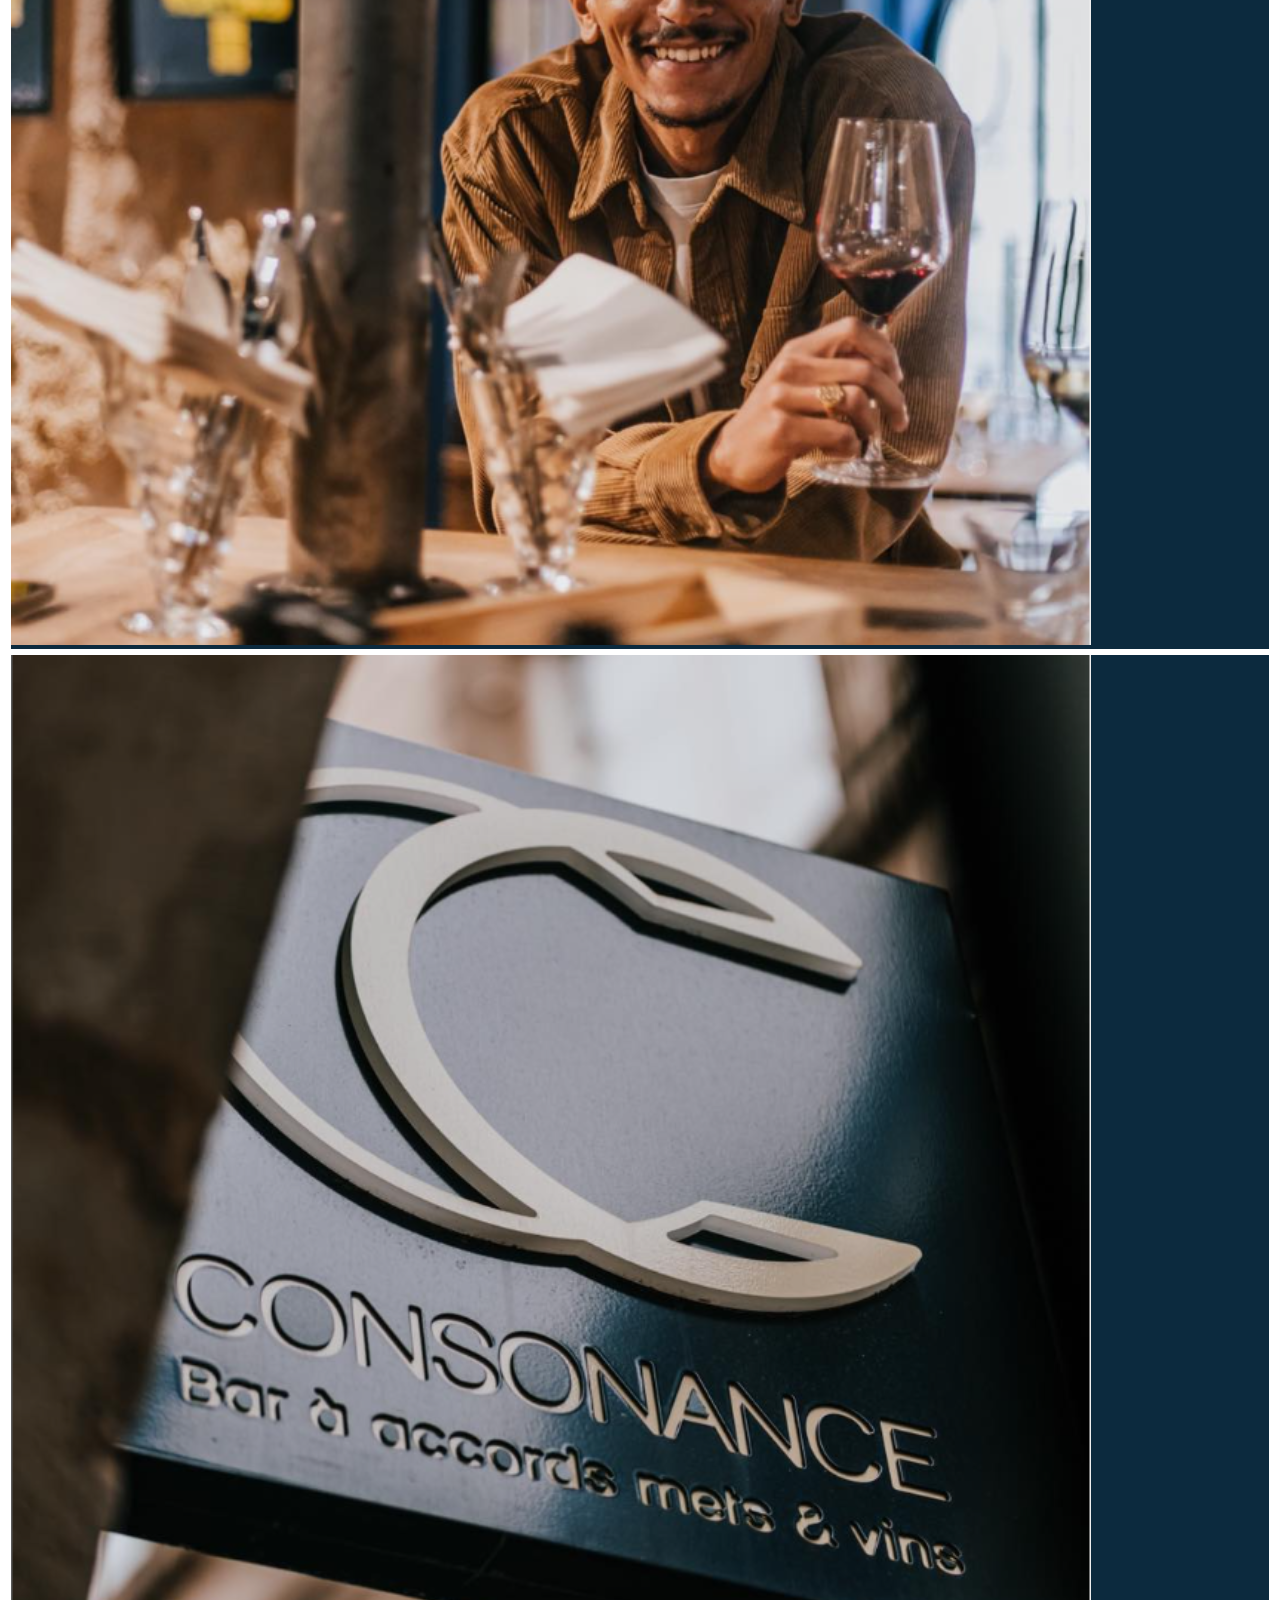
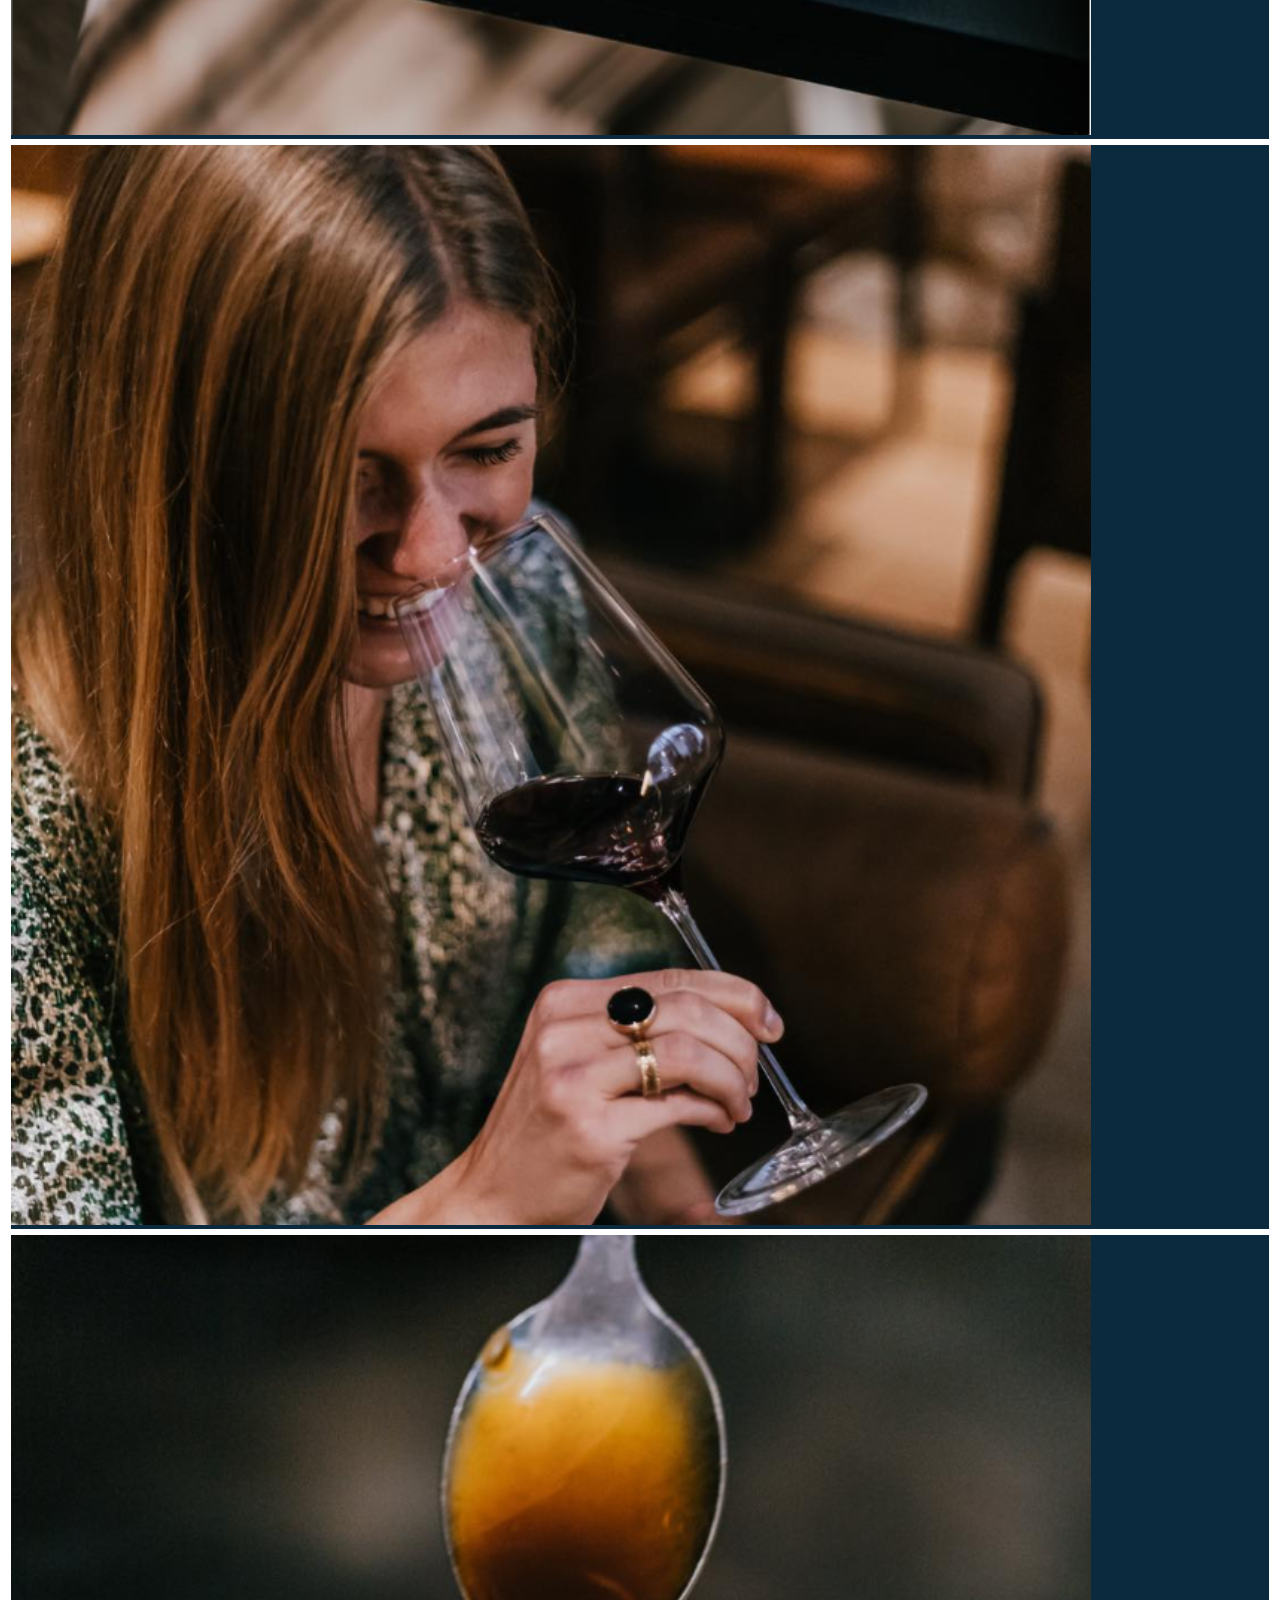
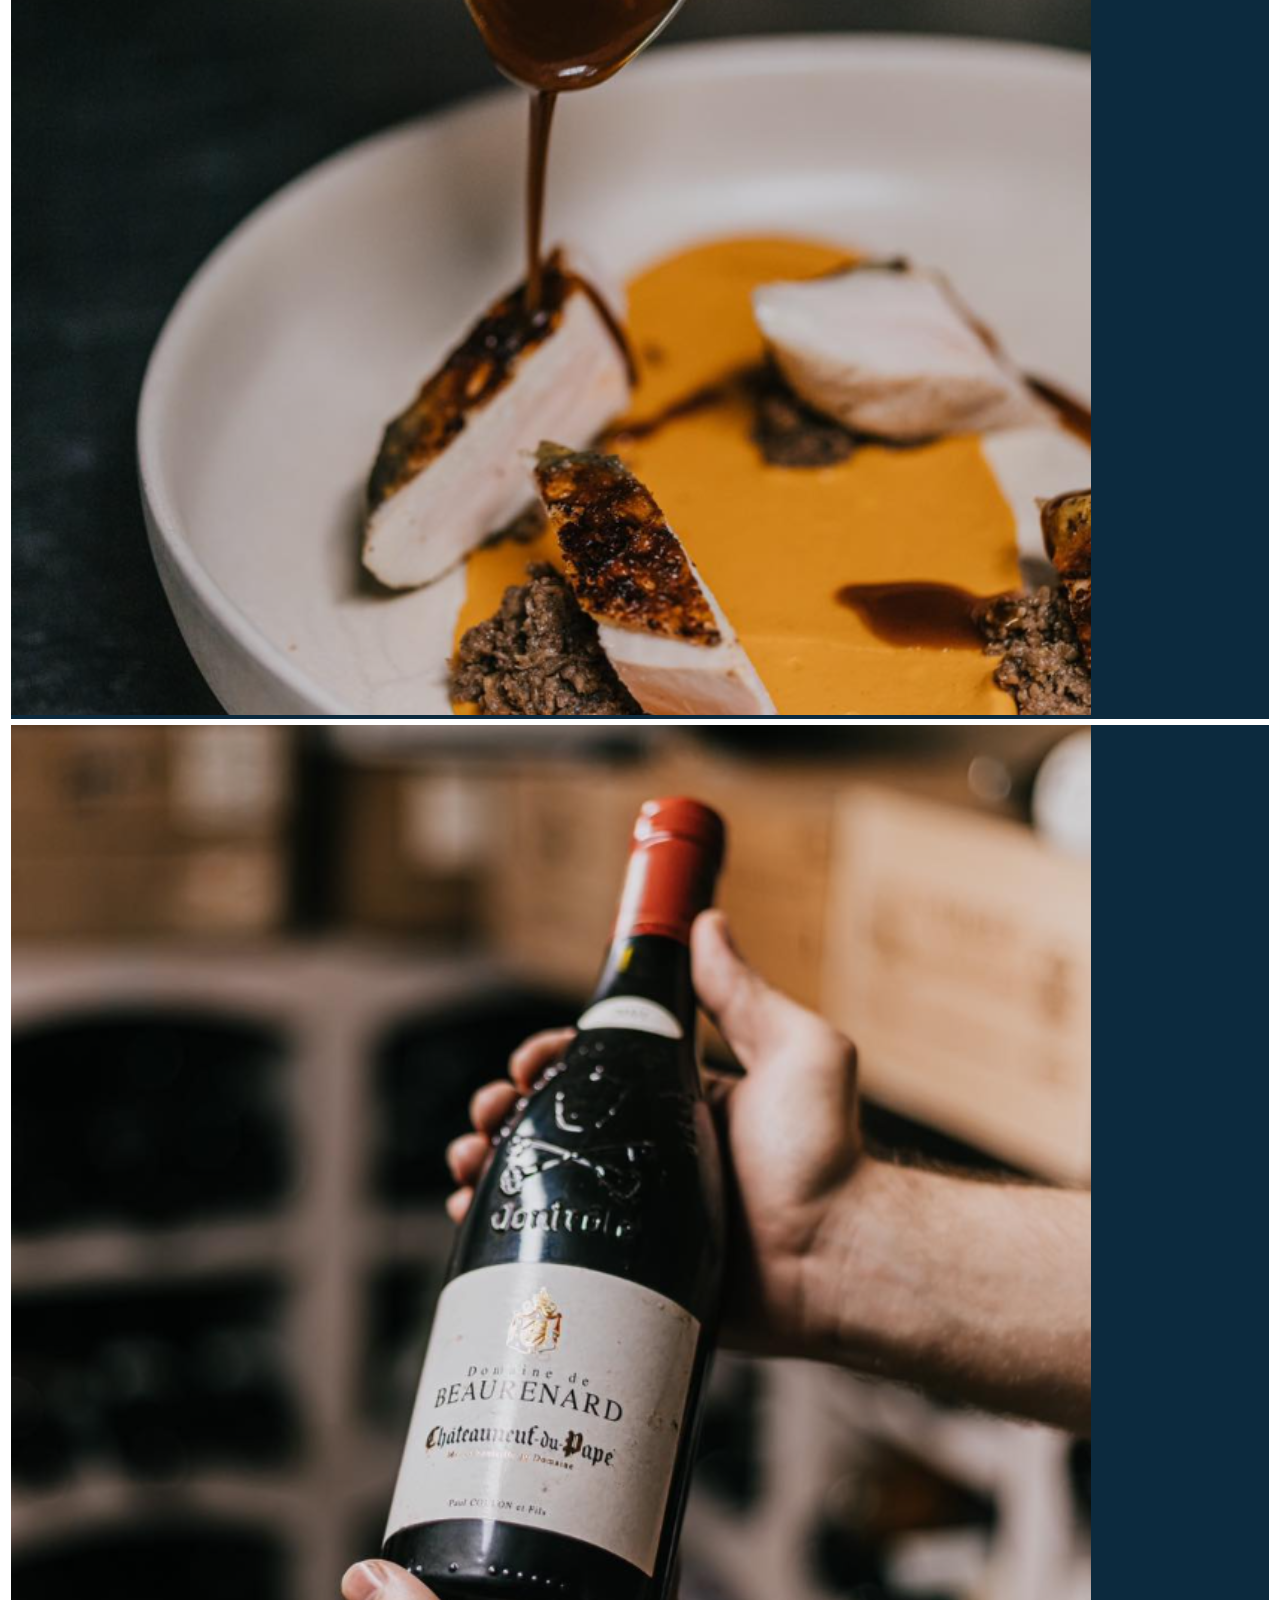
==== commit 66354f65: "changement images" ====
--- a/index.html
+++ b/index.html
@@ -158,7 +158,7 @@
         <div class="row mb-5 justify-content-center align-items-center">
           <div class="col-lg-4">
             <div class="member">
-              <div class="pic"><img src="assets/img/asso.jpg" class="img-fluid" alt="Photo de l'équipe de Consonance"></div>
+              <div class="pic"><img src="assets/img/assos.jpg" class="img-fluid" alt="Photo de l'équipe de Consonance"></div>
               <div class="member-info">
                 <h4>L'équipe</h4>
                 <span>Les associés</span>
@@ -181,16 +181,16 @@
               <div class="content">
                 <h3>Au service du <strong class="beige">vin</strong> ...</h3>
                 <p class="white">
-                  Si vous voulez boire un joli canon, c’est à William qu’il faut s’adresser. Sommelier de formation, il vous accompagne dans vos choix et vous raconte les histoires des différents vignerons. Véritable couteau suisse, il peut vous proposer des grands classiques ou alors vous emmener hors des sentiers battus.
+                  Si vous voulez boire un joli canon, c’est à Lucie qu’il faut s’adresser. Elle vous accompagne dans vos choix et vous raconte les histoires des différents vignerons. Véritable couteau suisse, elle peut vous proposer des grands classiques ou alors vous emmener hors des sentiers battus.
                 </p>
               </div>
             </div>
             <div class="col-lg-4 col-md-6 d-none d-md-block">
               <div class="member">
-                <div class="pic"><img src="assets/img/william.png" class="img-fluid" alt="Photo du sommelier William"></div>
+                <div class="pic"><img src="assets/img/lucie.jpg" class="img-fluid" alt="Photo du sommelier William"></div>
                 <div class="member-info">
-                  <h4>William</h4>
-                  <span>Sommelier</span>
+                  <h4>Lucie</h4>
+                  <span>Sommelière</span>
                 </div>
               </div>
             </div>
@@ -200,10 +200,10 @@
           <div class="row mb-5 justify-content-center align-items-center">
             <div class="col-lg-4 d-none d-md-block">
               <div class="member">
-                <div class="pic"><img src="assets/img/clara.webp" class="img-fluid" alt="Photo de la cheffe Clara"></div>
+                <div class="pic"><img src="assets/img/aglae.jpg" class="img-fluid" alt="Photo de la cheffe Clara"></div>
                 <div class="member-info">
-                  <h4>Clara</h4>
-                  <span>Cheffe</span>
+                  <h4>Aglaé</h4>
+                  <span>Sommelière</span>
                 </div>
               </div>
             </div>
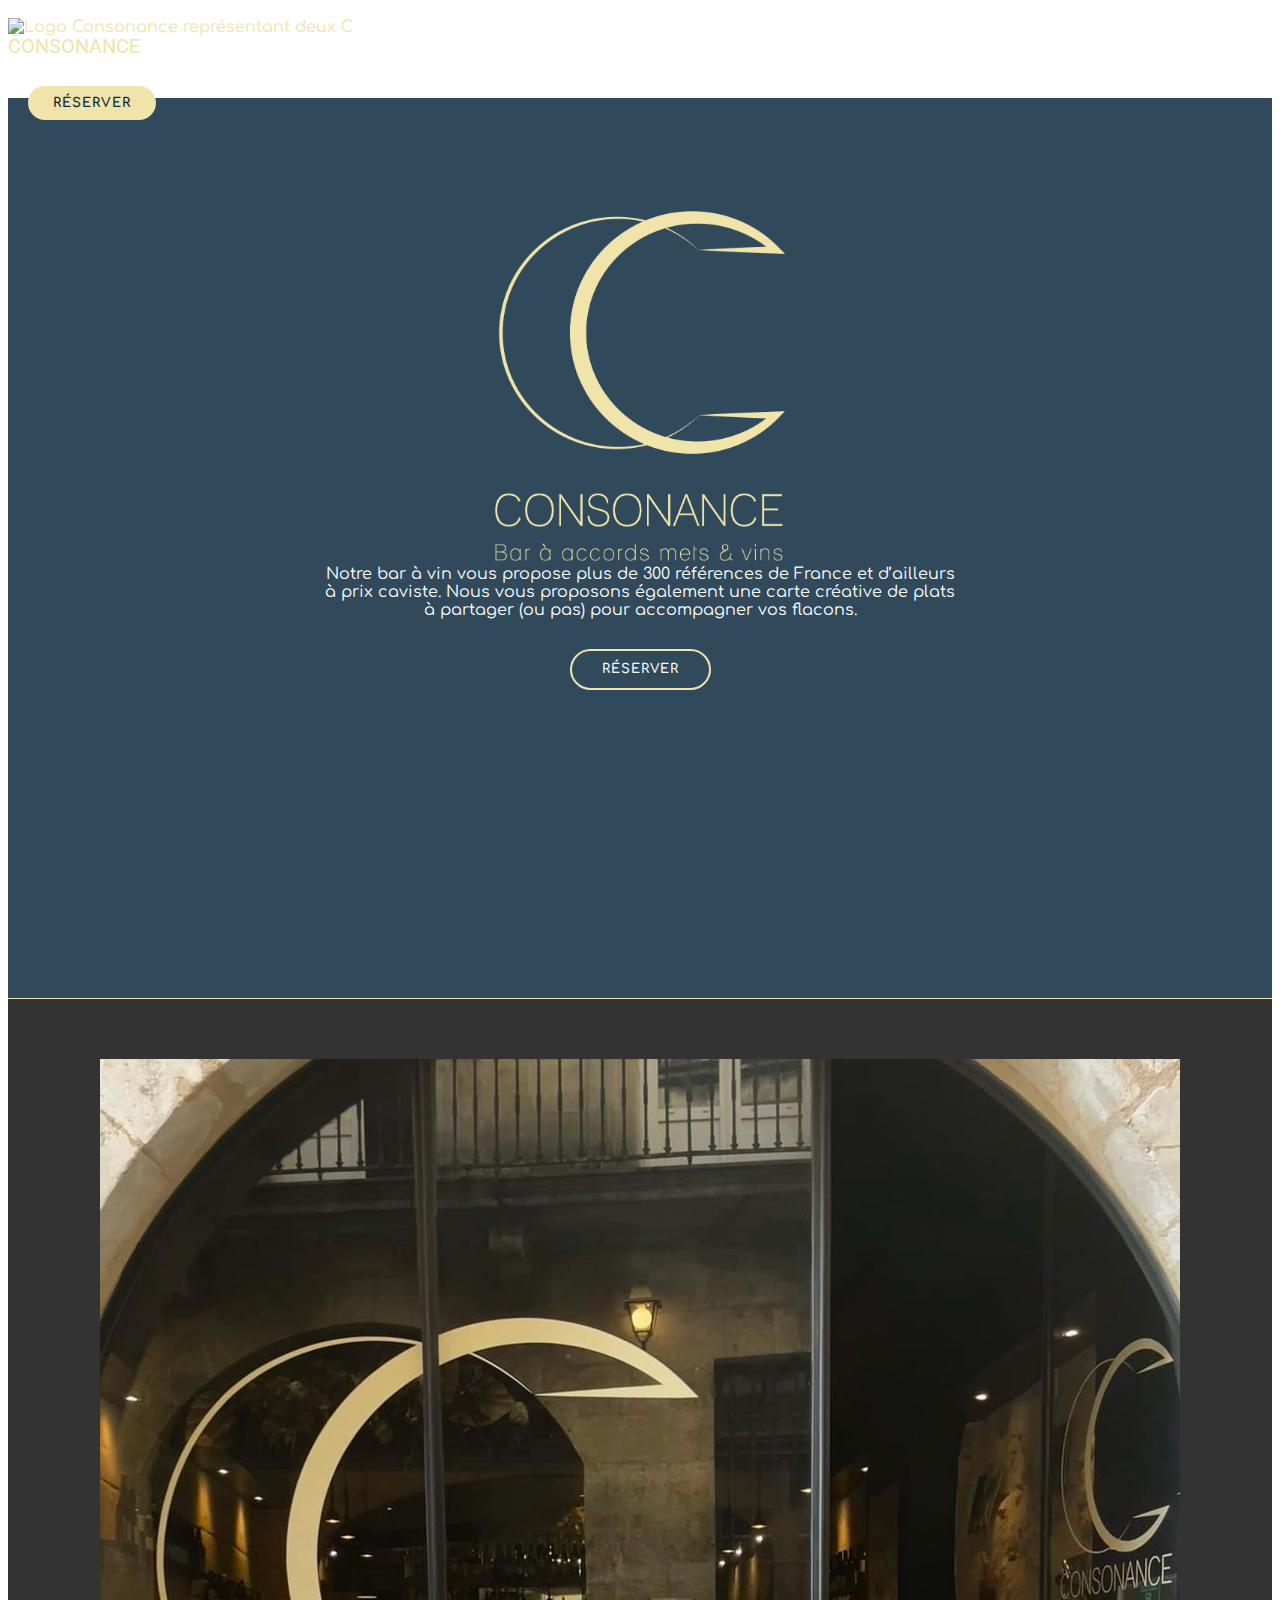
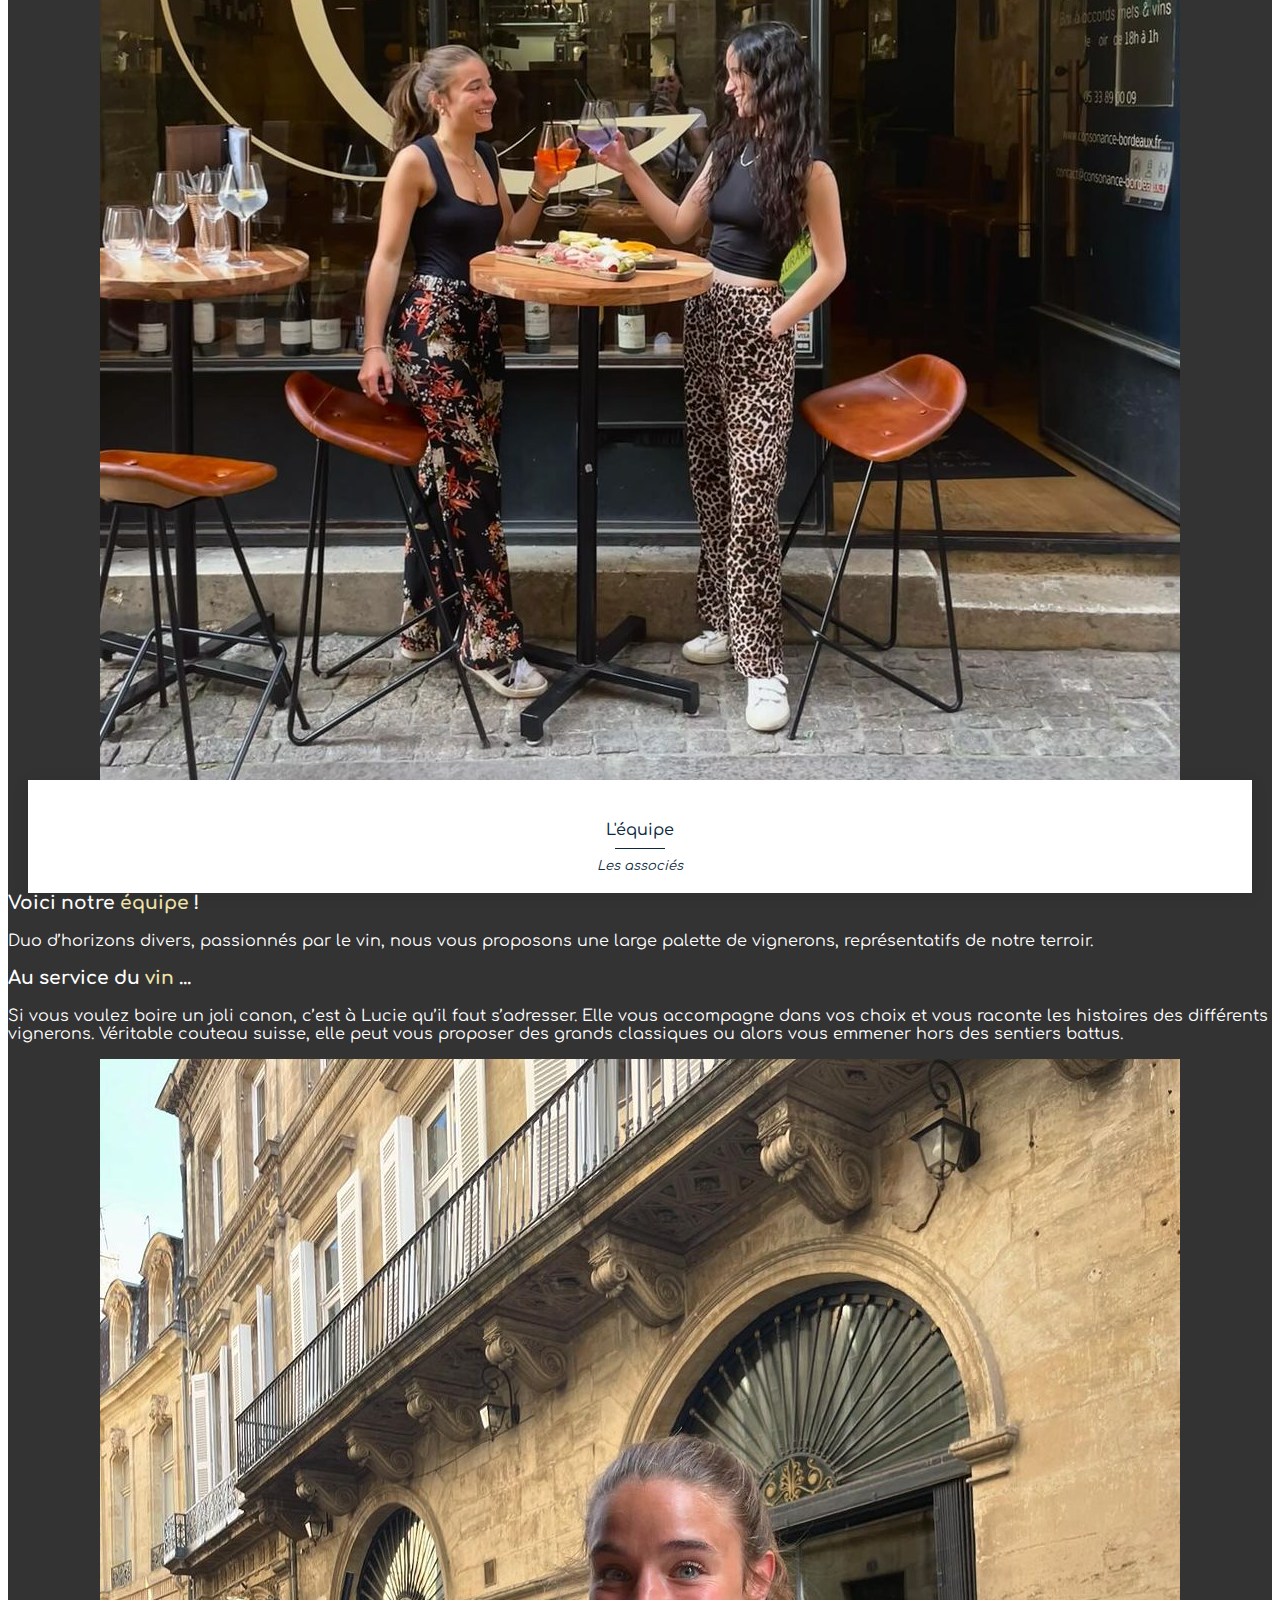
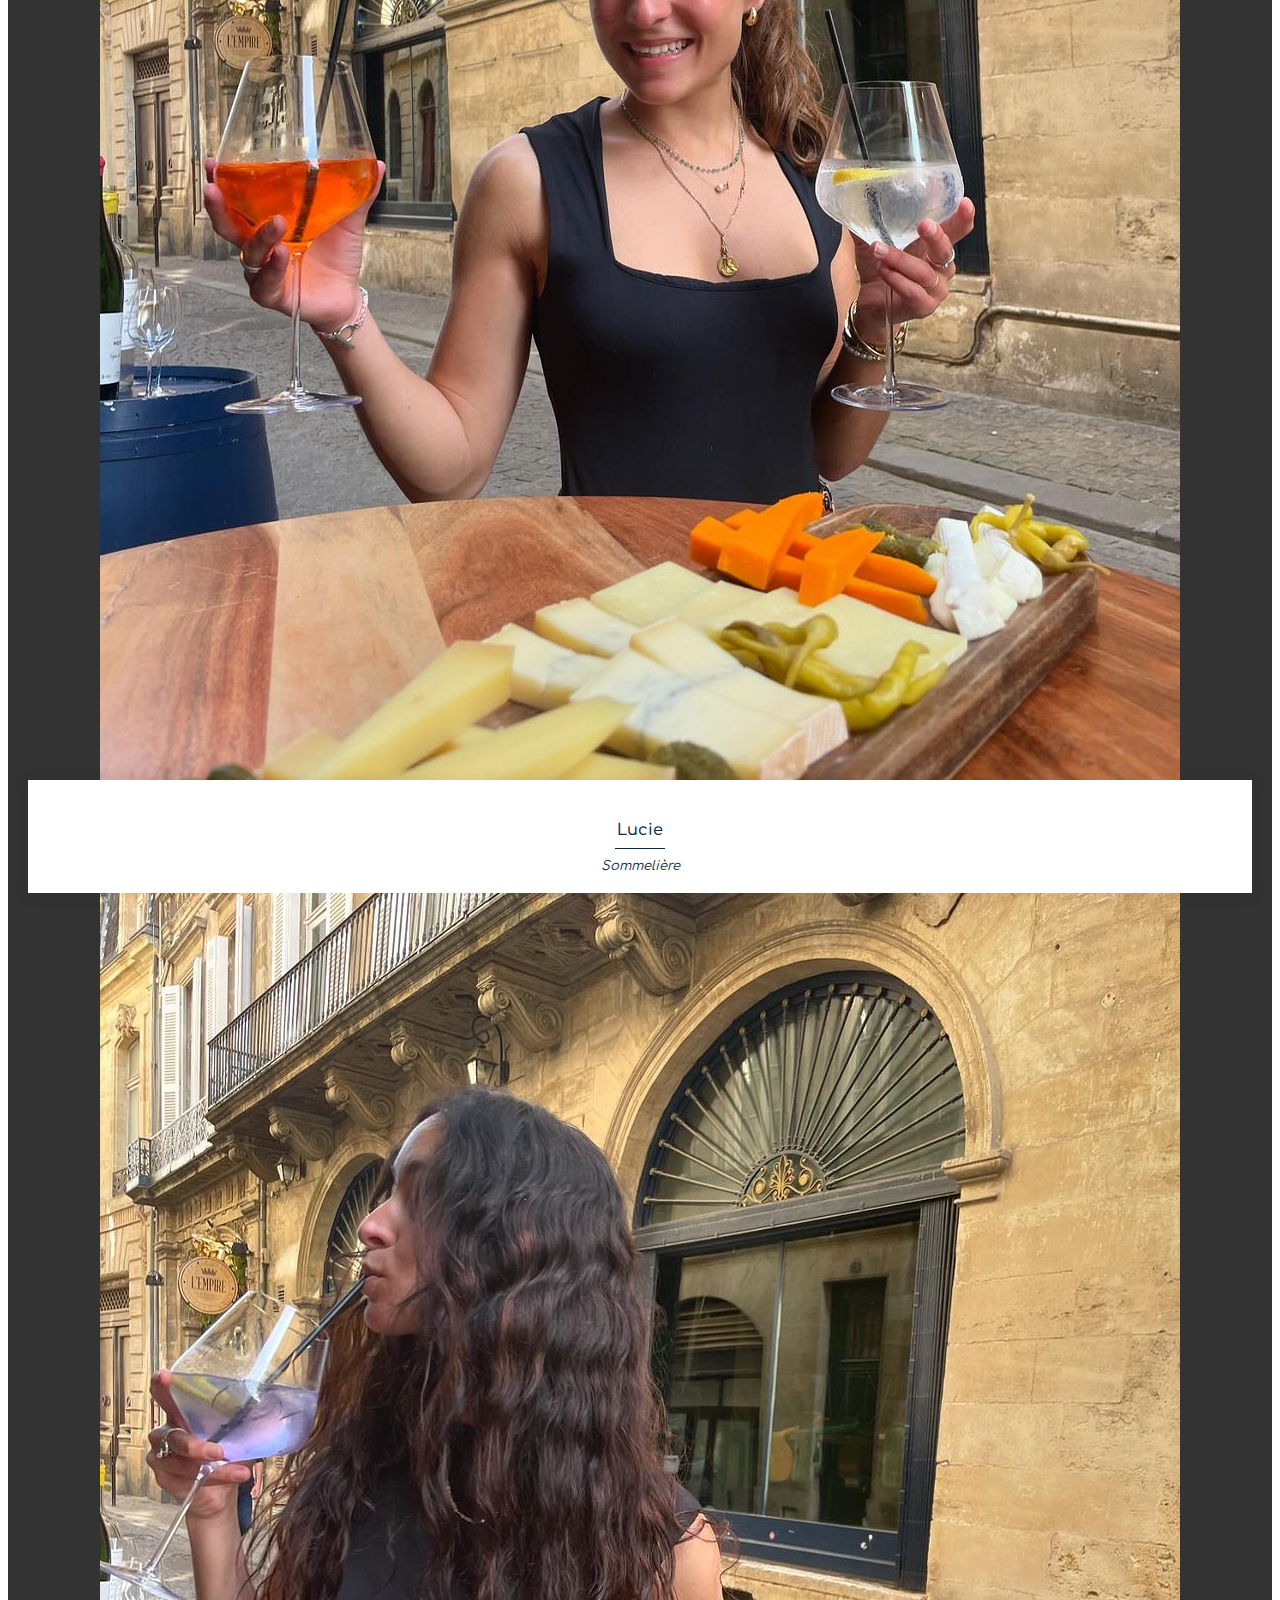
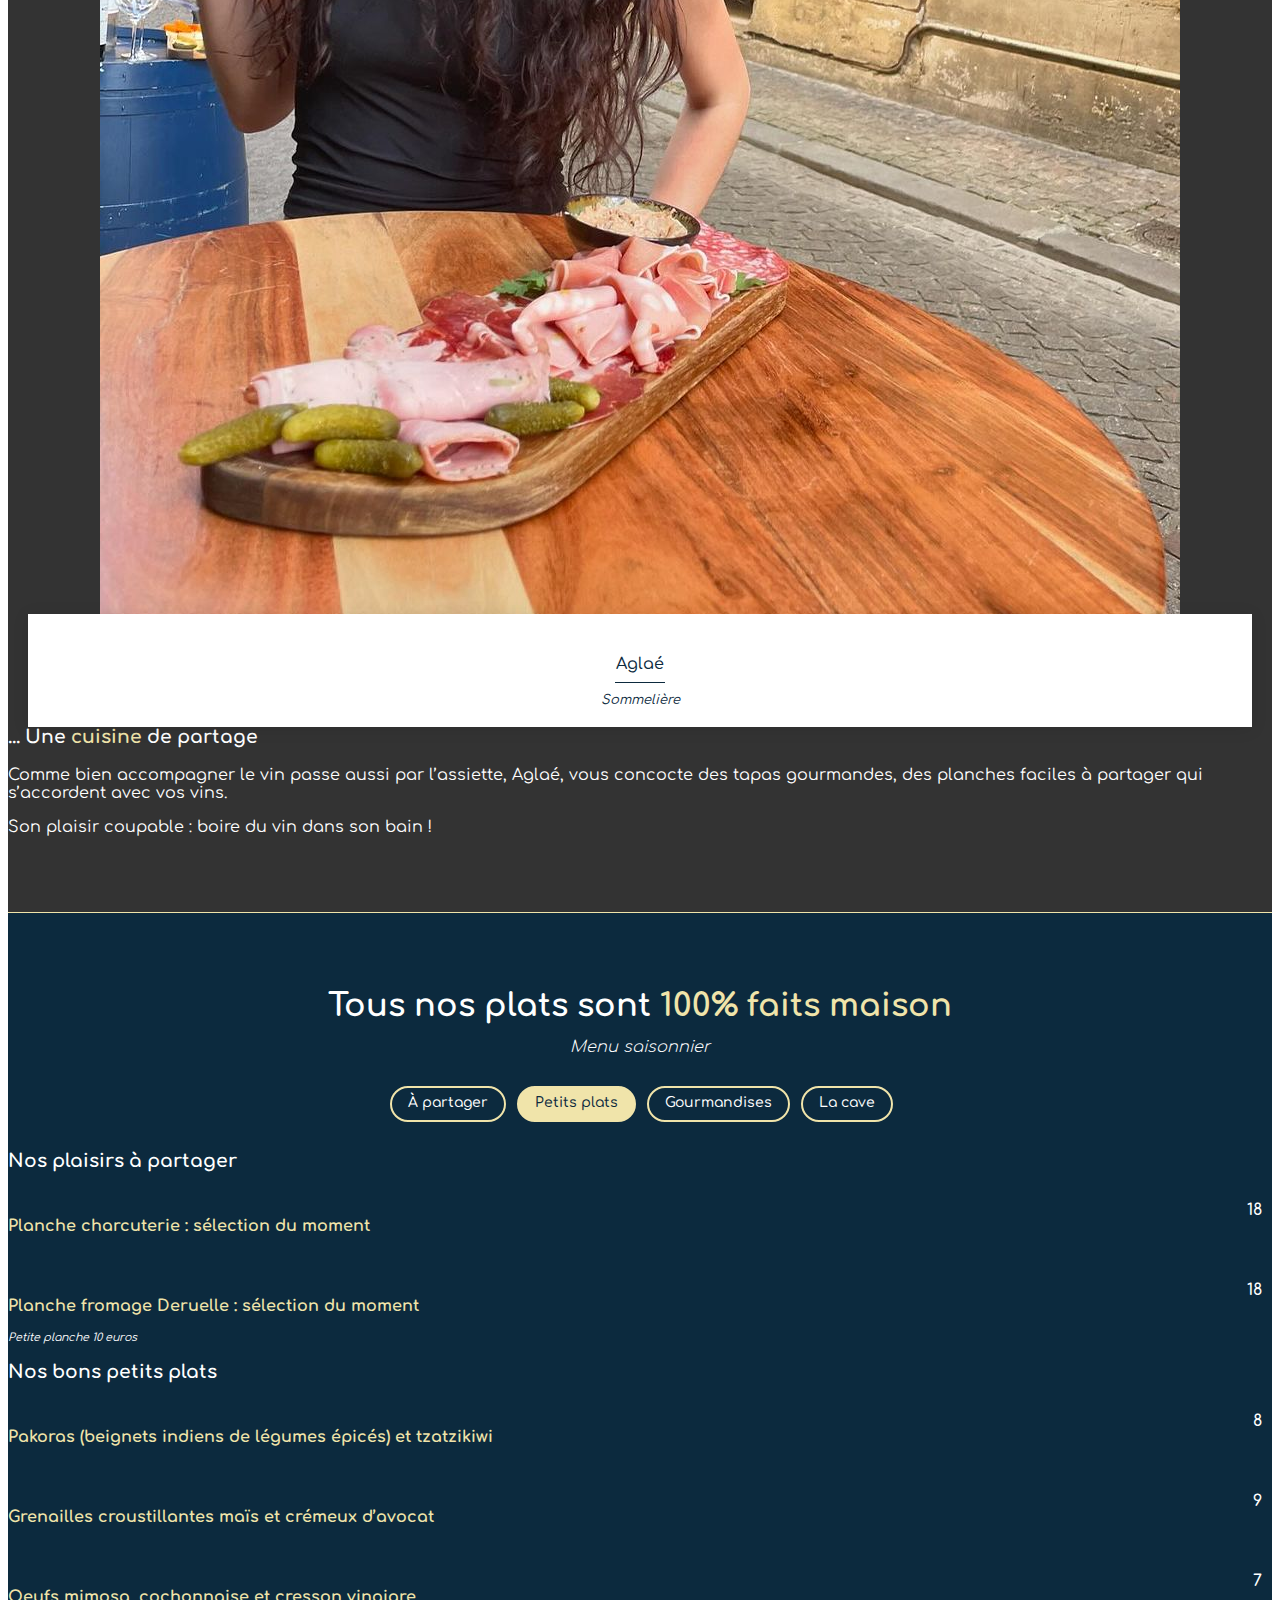
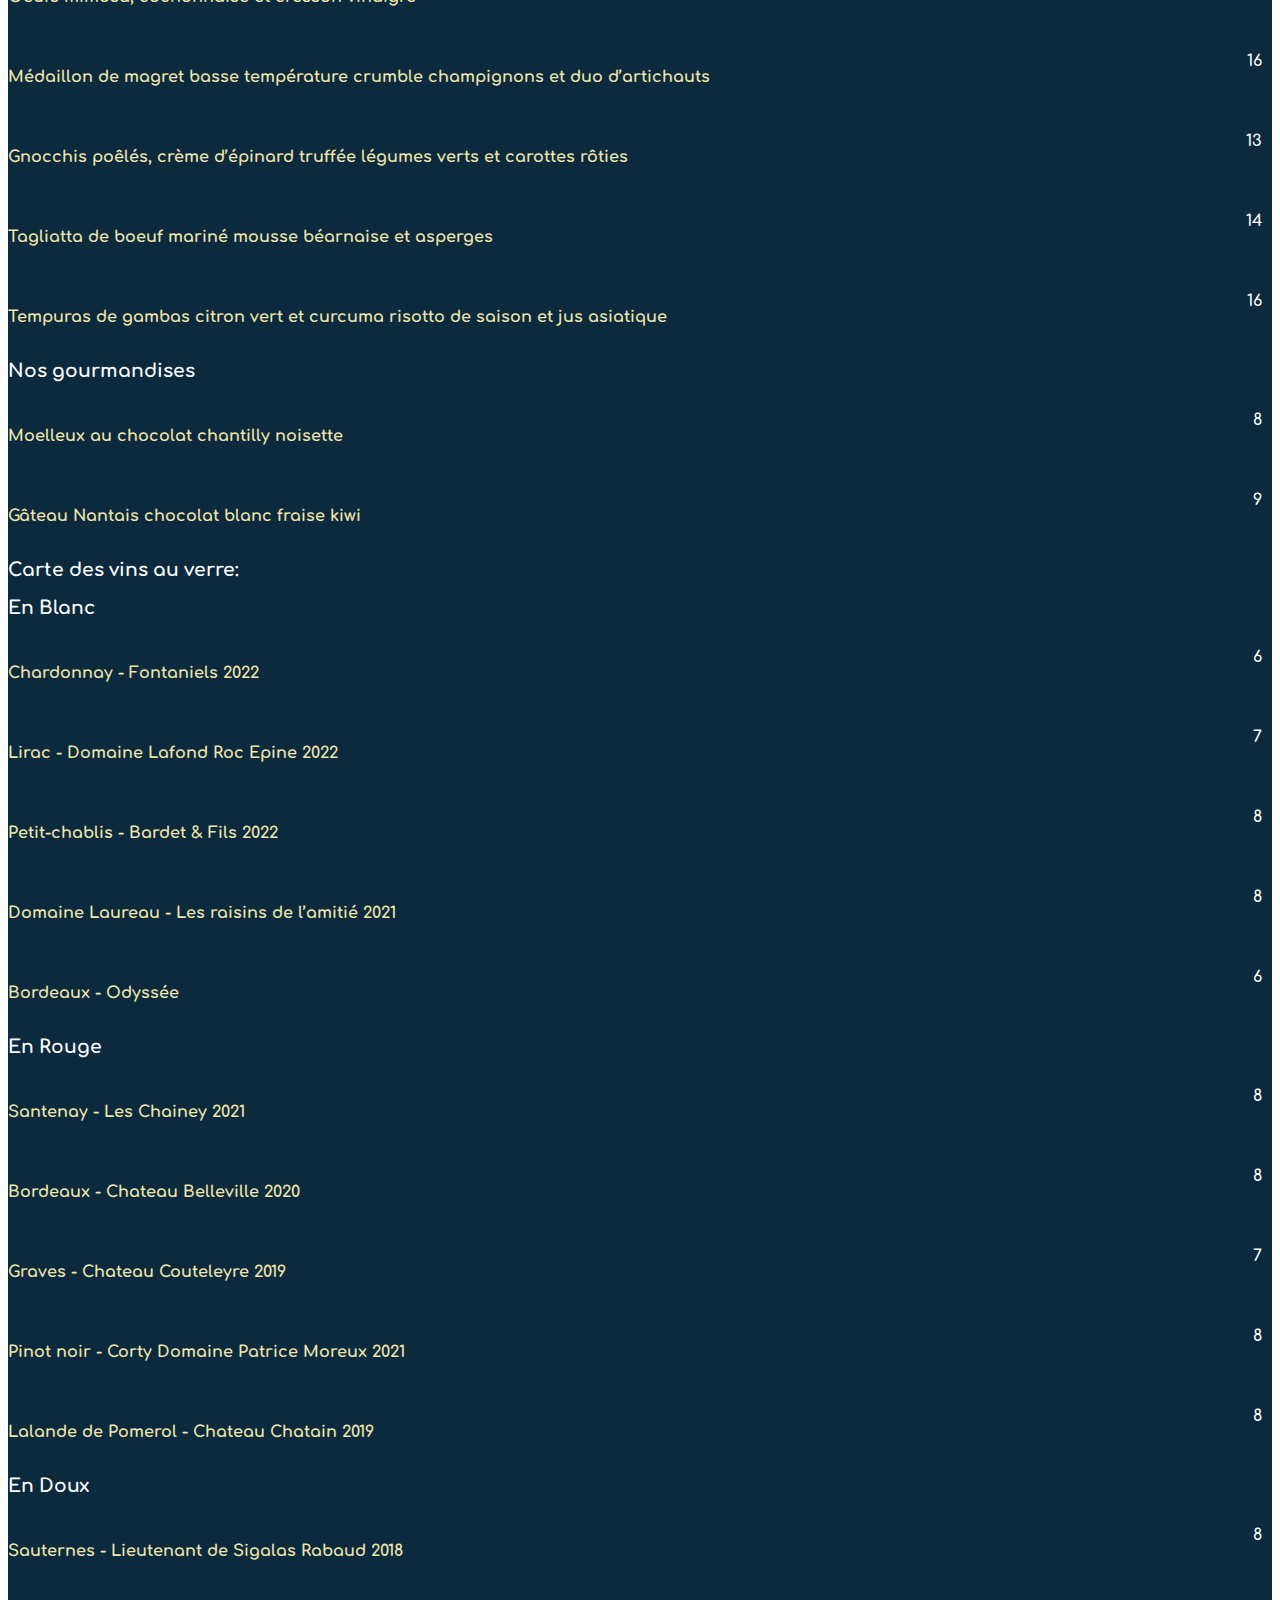
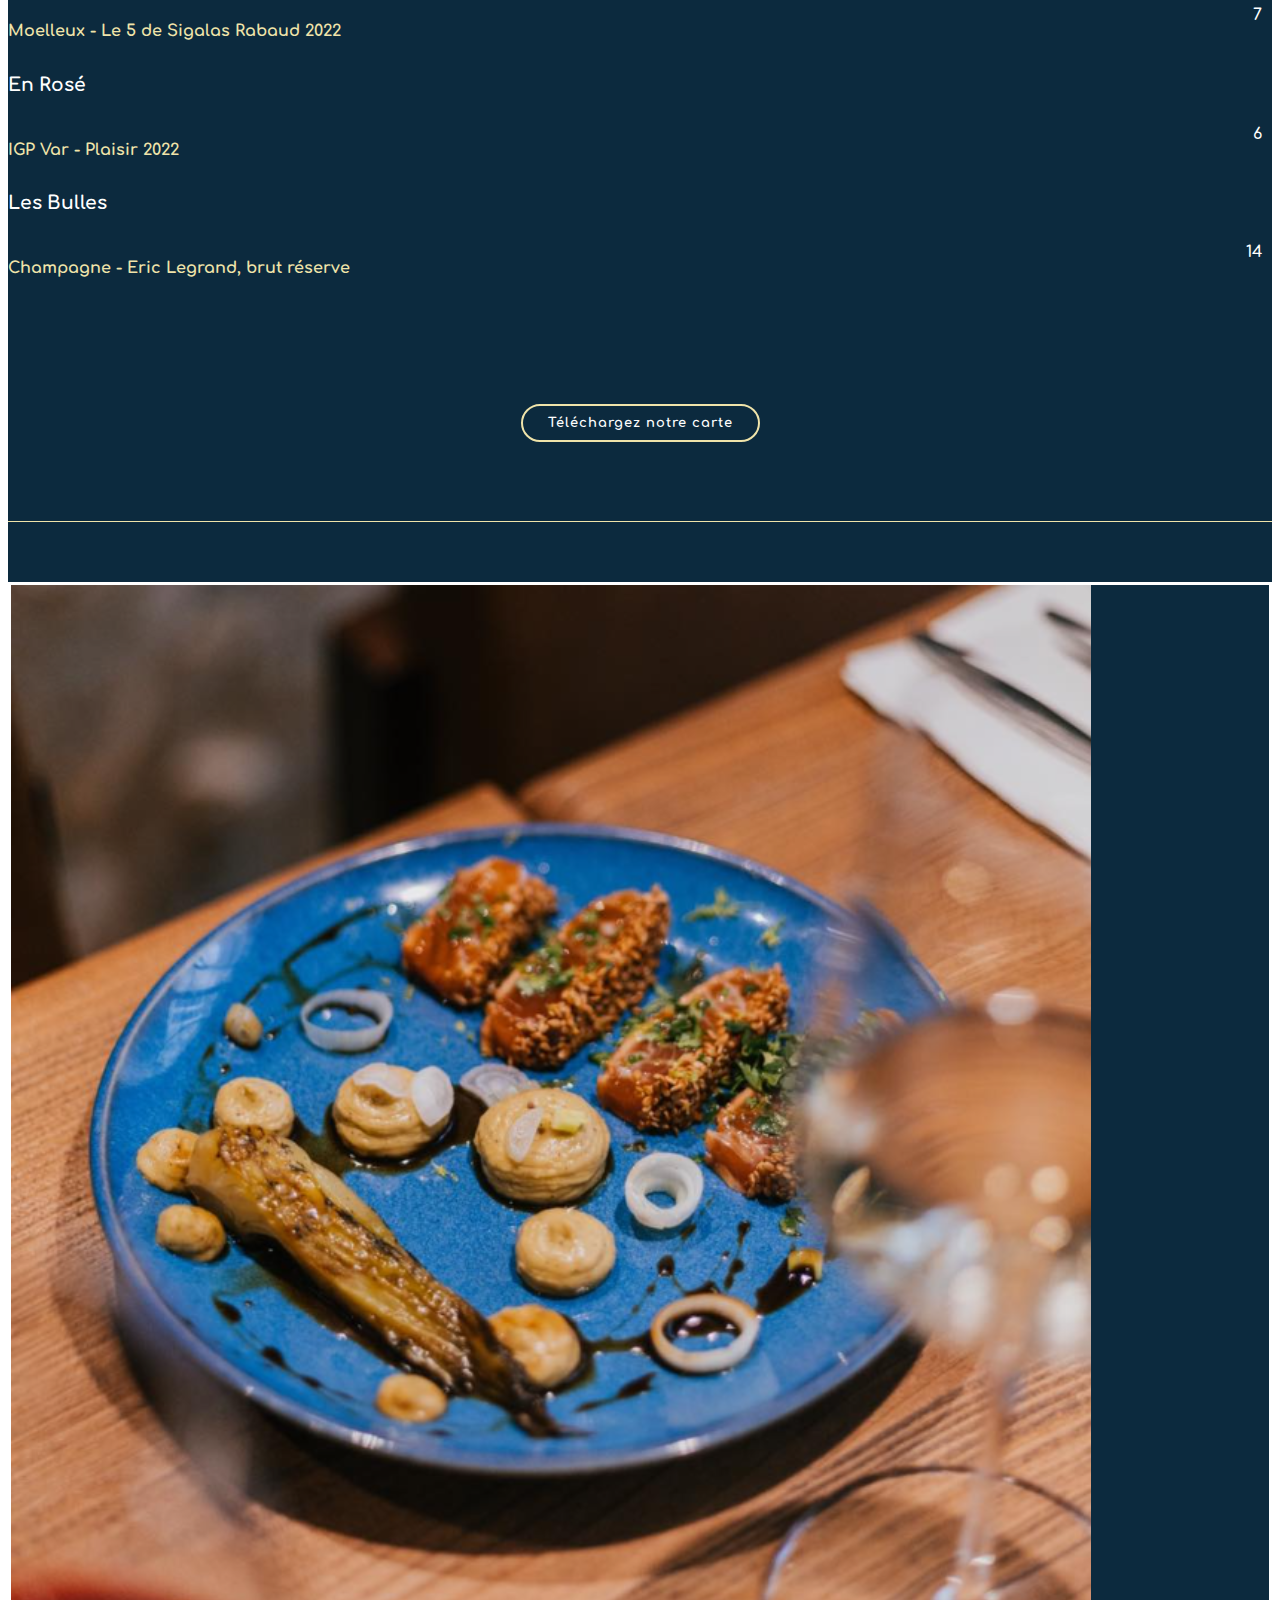
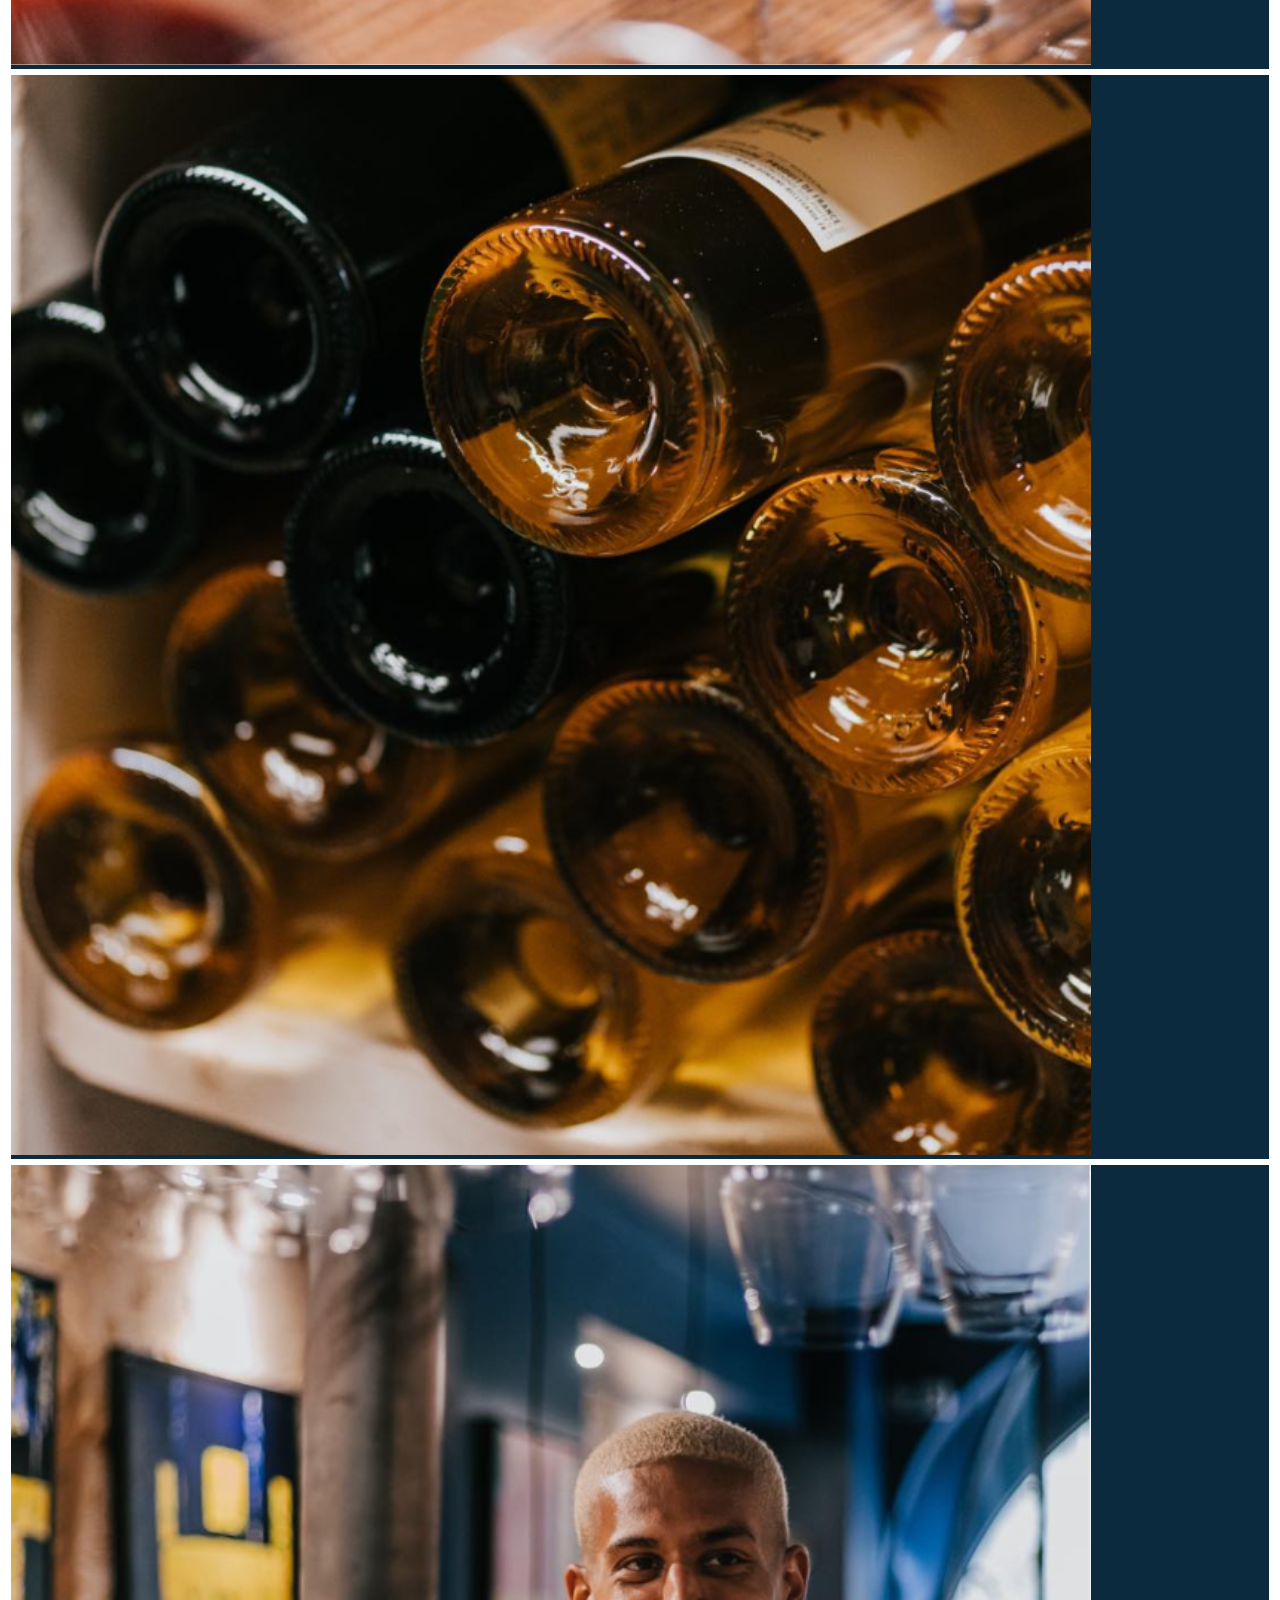
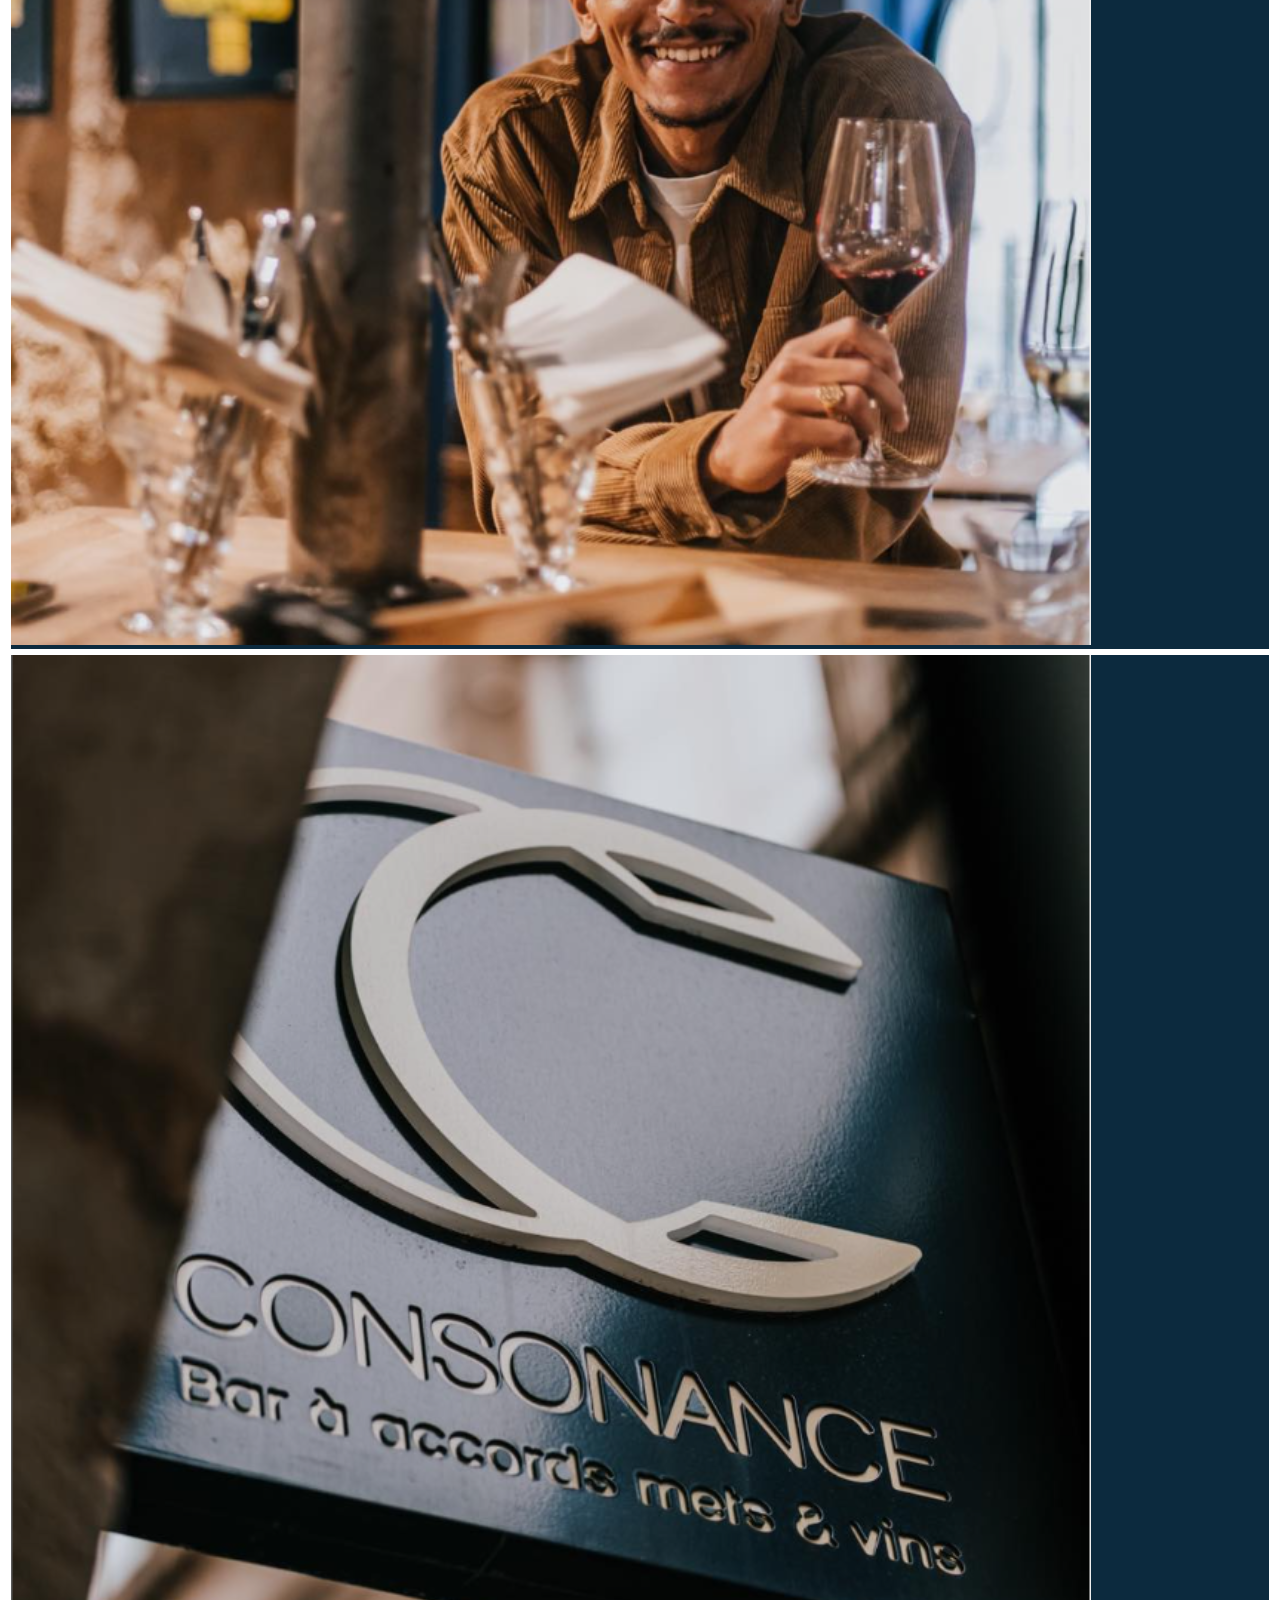
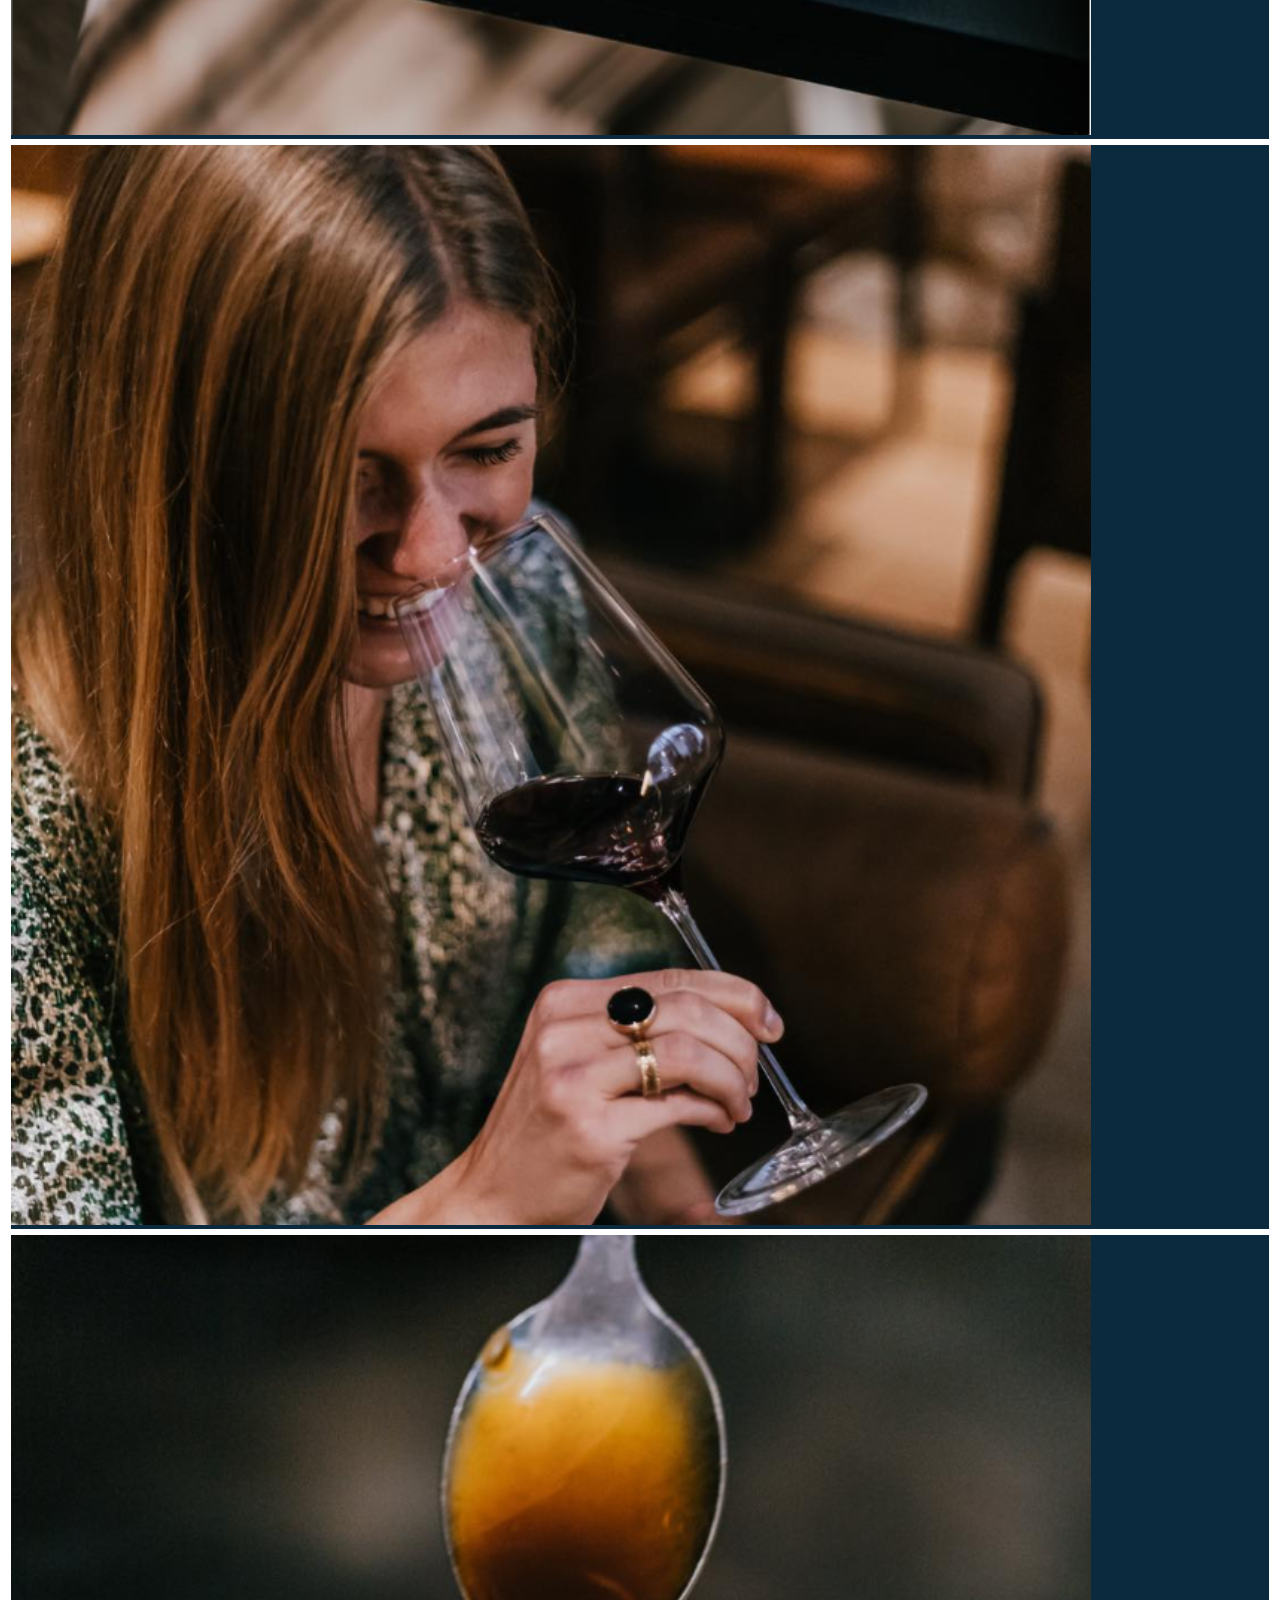
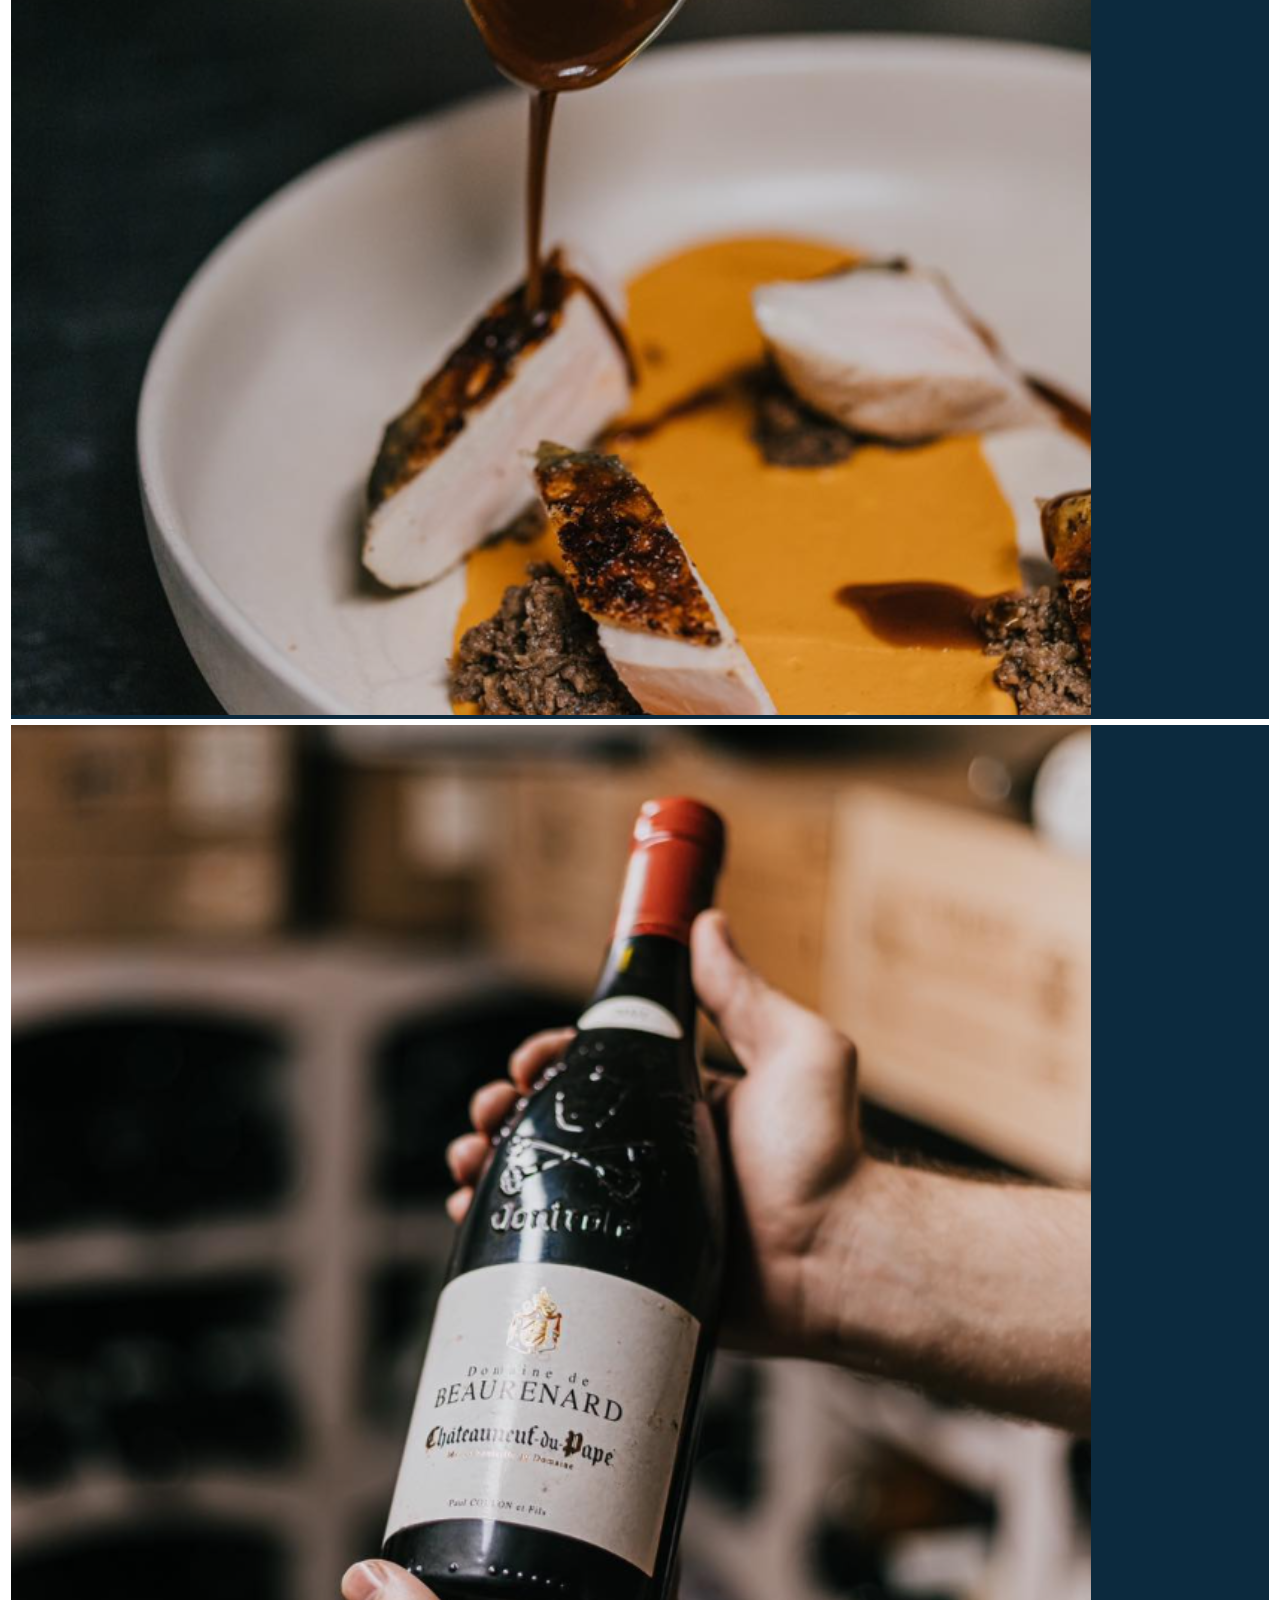
==== commit 00393e5f: "changement infos" ====
--- a/index.html
+++ b/index.html
@@ -169,7 +169,7 @@
             <div class="content">
               <h3>Voici notre <strong class="beige">équipe</strong> ! </h3>
               <p class="white">
-                Groupe de copains d’horizons divers, passionnés par le vin, nous vous proposons une large palette de vignerons, représentatifs de notre terroir.
+                Duo d’horizons divers, passionnés par le vin, nous vous proposons une large palette de vignerons, représentatifs de notre terroir.
             </div>
           </div>
         </div>
@@ -211,7 +211,7 @@
               <div class="content">
                 <h3>... Une <strong class="beige">cuisine</strong> de partage</h3>
                 <p class="white">
-                  Comme bien accompagner le vin passe aussi par l’assiette, Clara, ancienne pâtissière de Pierre Gagnaire, vous concocte des tapas gourmandes, des plats de saison faciles à partager qui s’accordent avec vos vins. 
+                  Comme bien accompagner le vin passe aussi par l’assiette, Aglaé, vous concocte des tapas gourmandes, des planches faciles à partager qui s’accordent avec vos vins. 
 
 
 <p class="white">Son plaisir coupable : boire du vin dans son bain !</p>
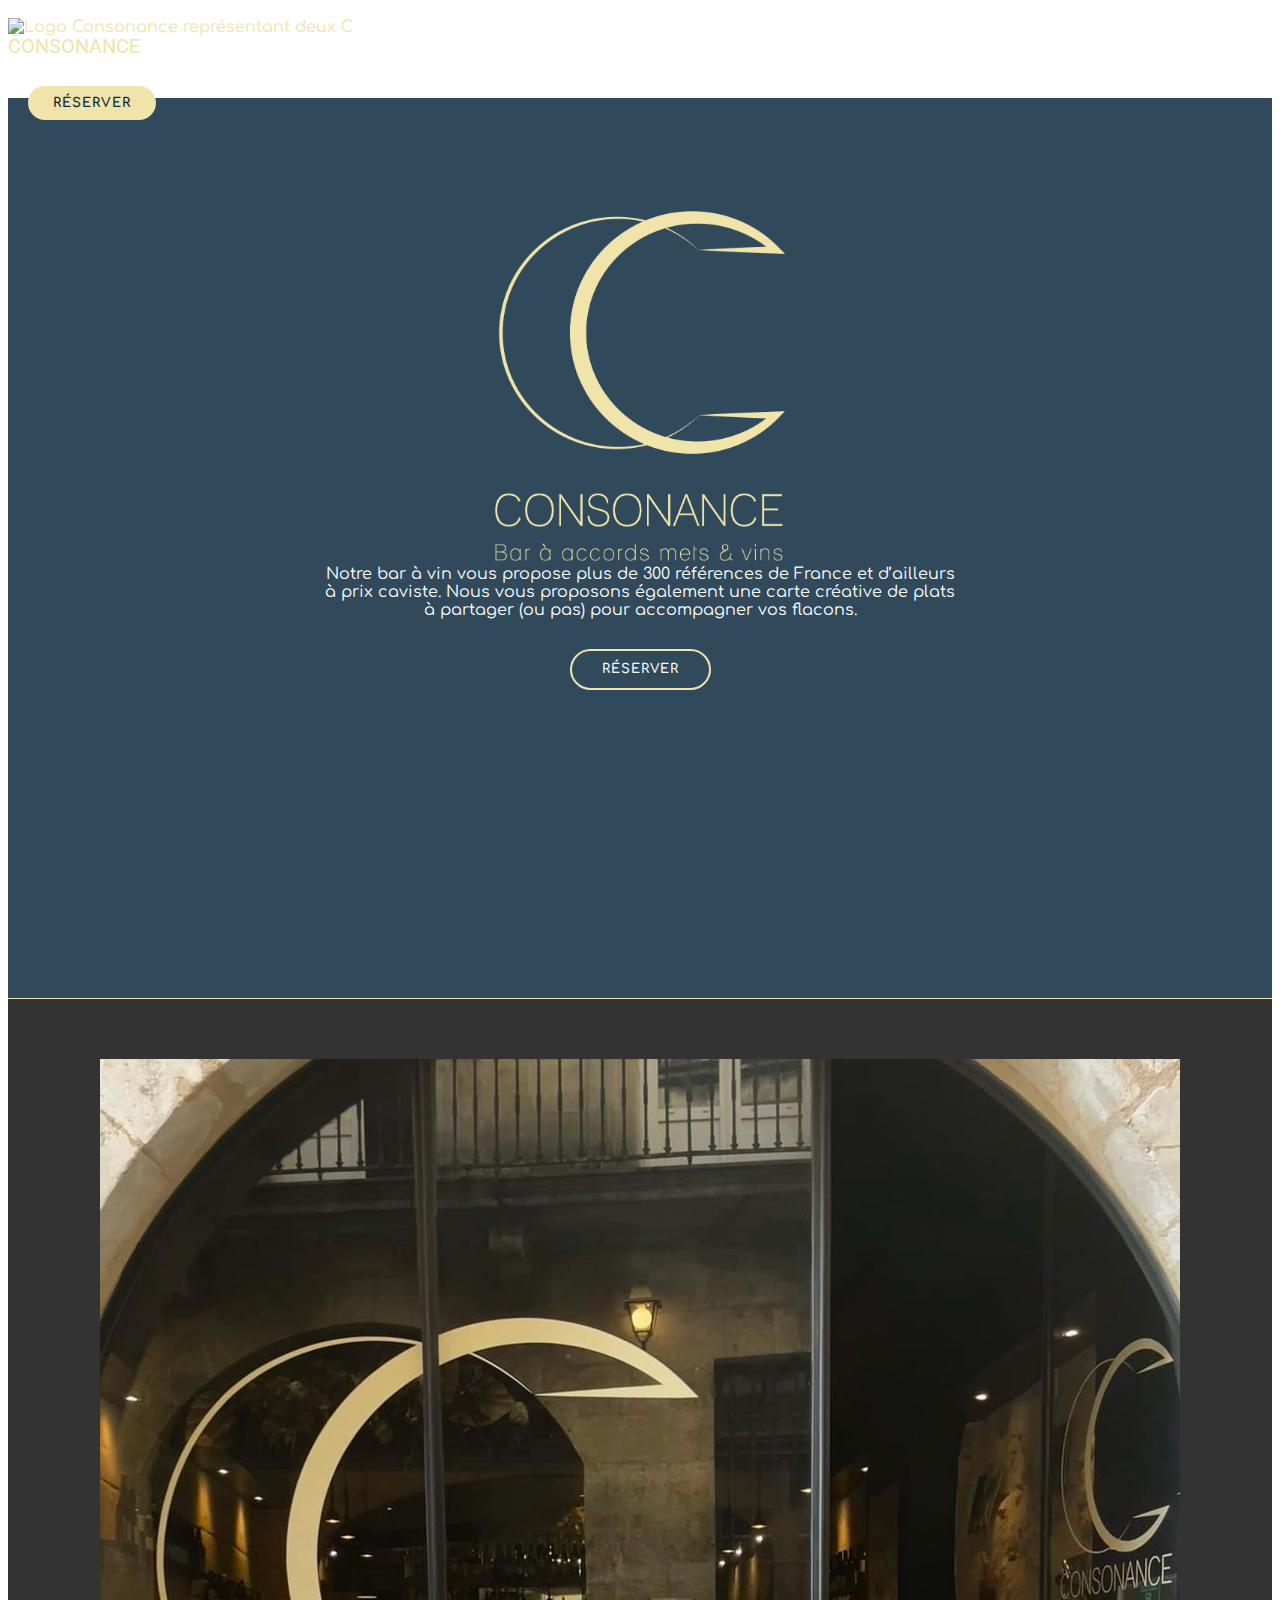
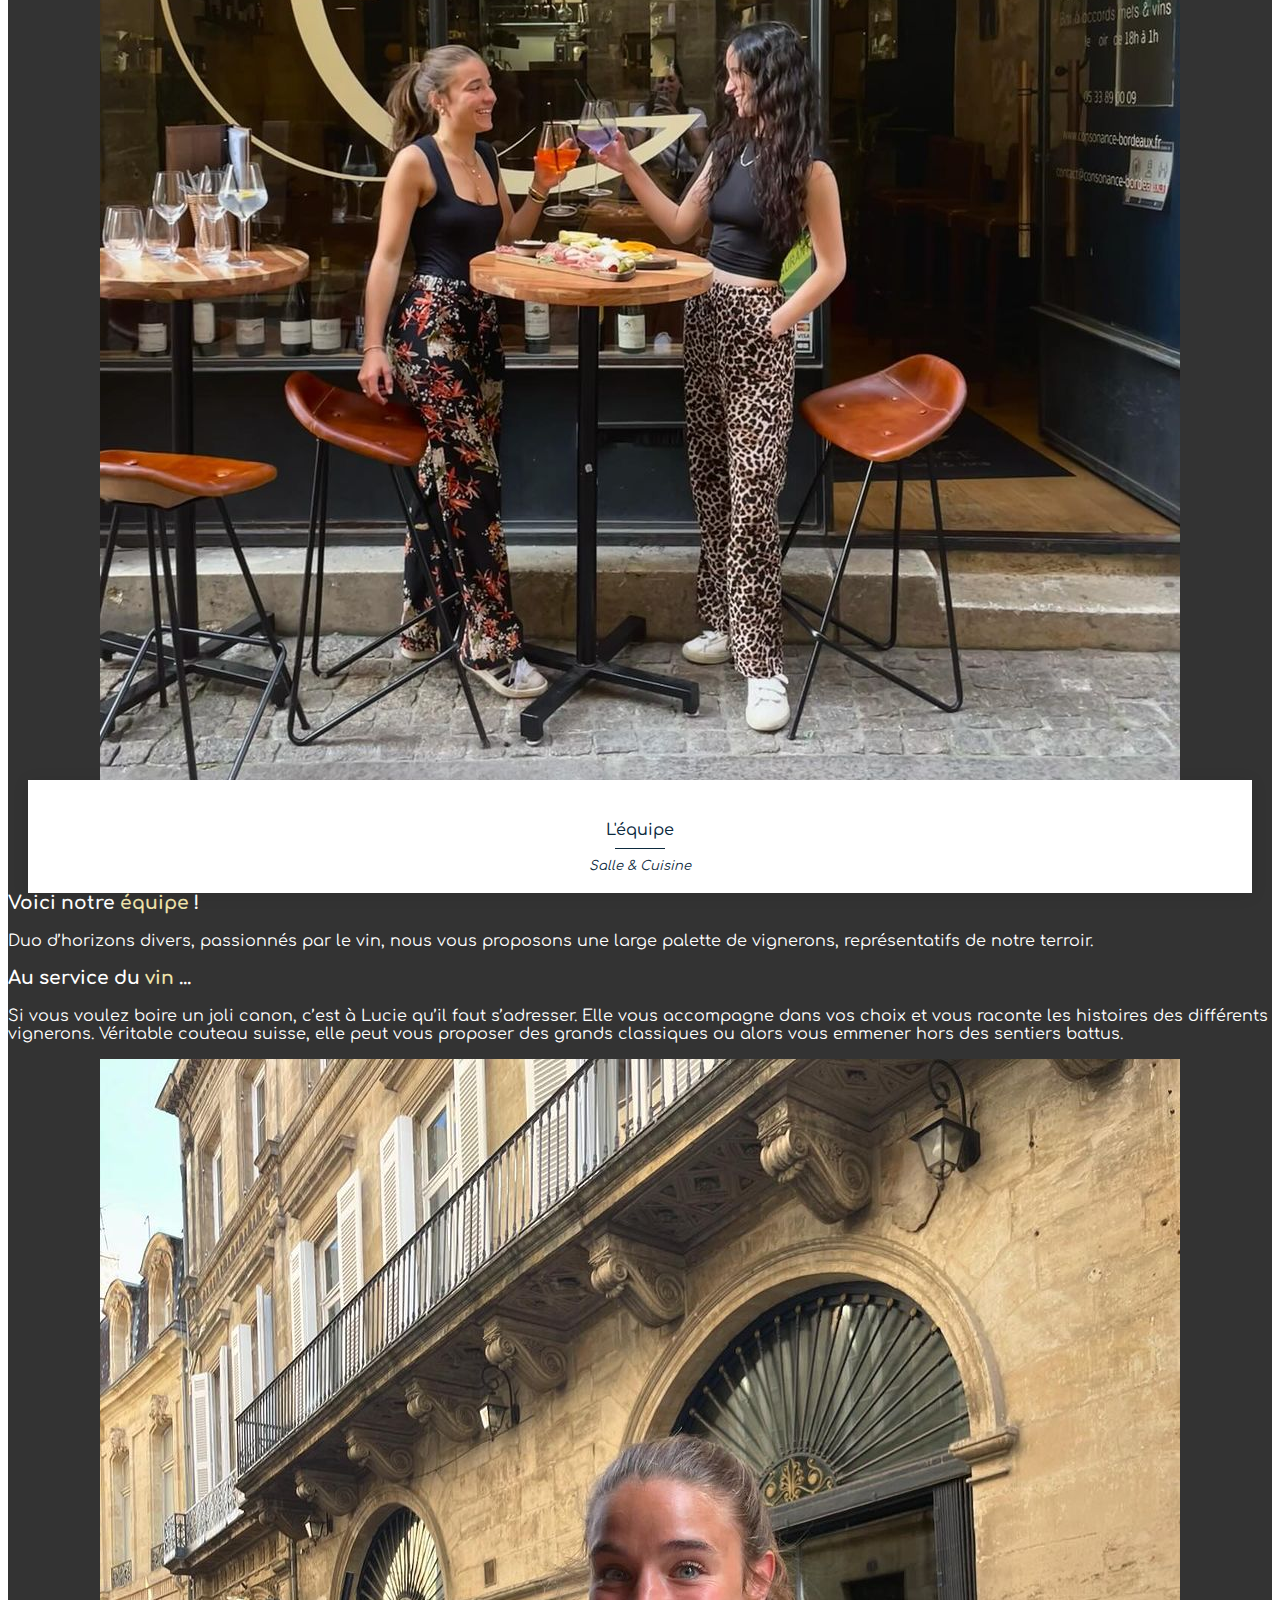
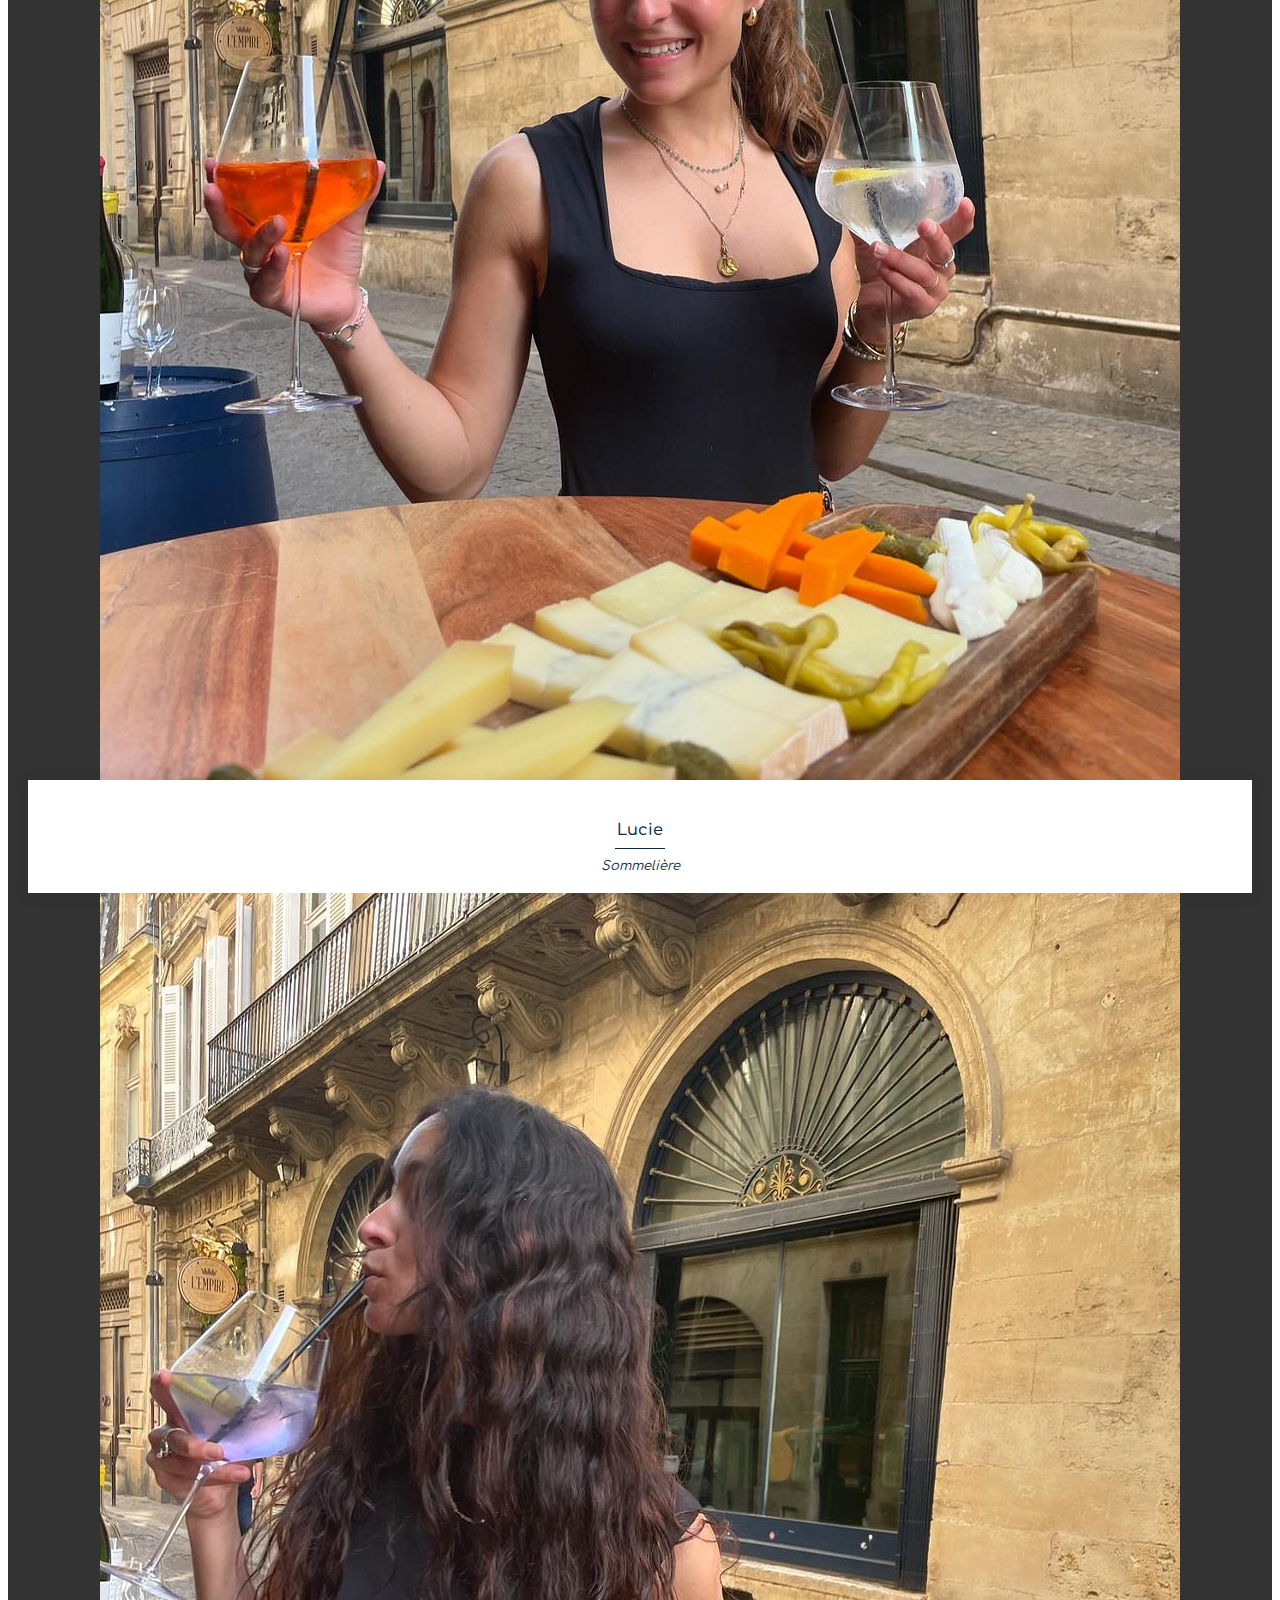
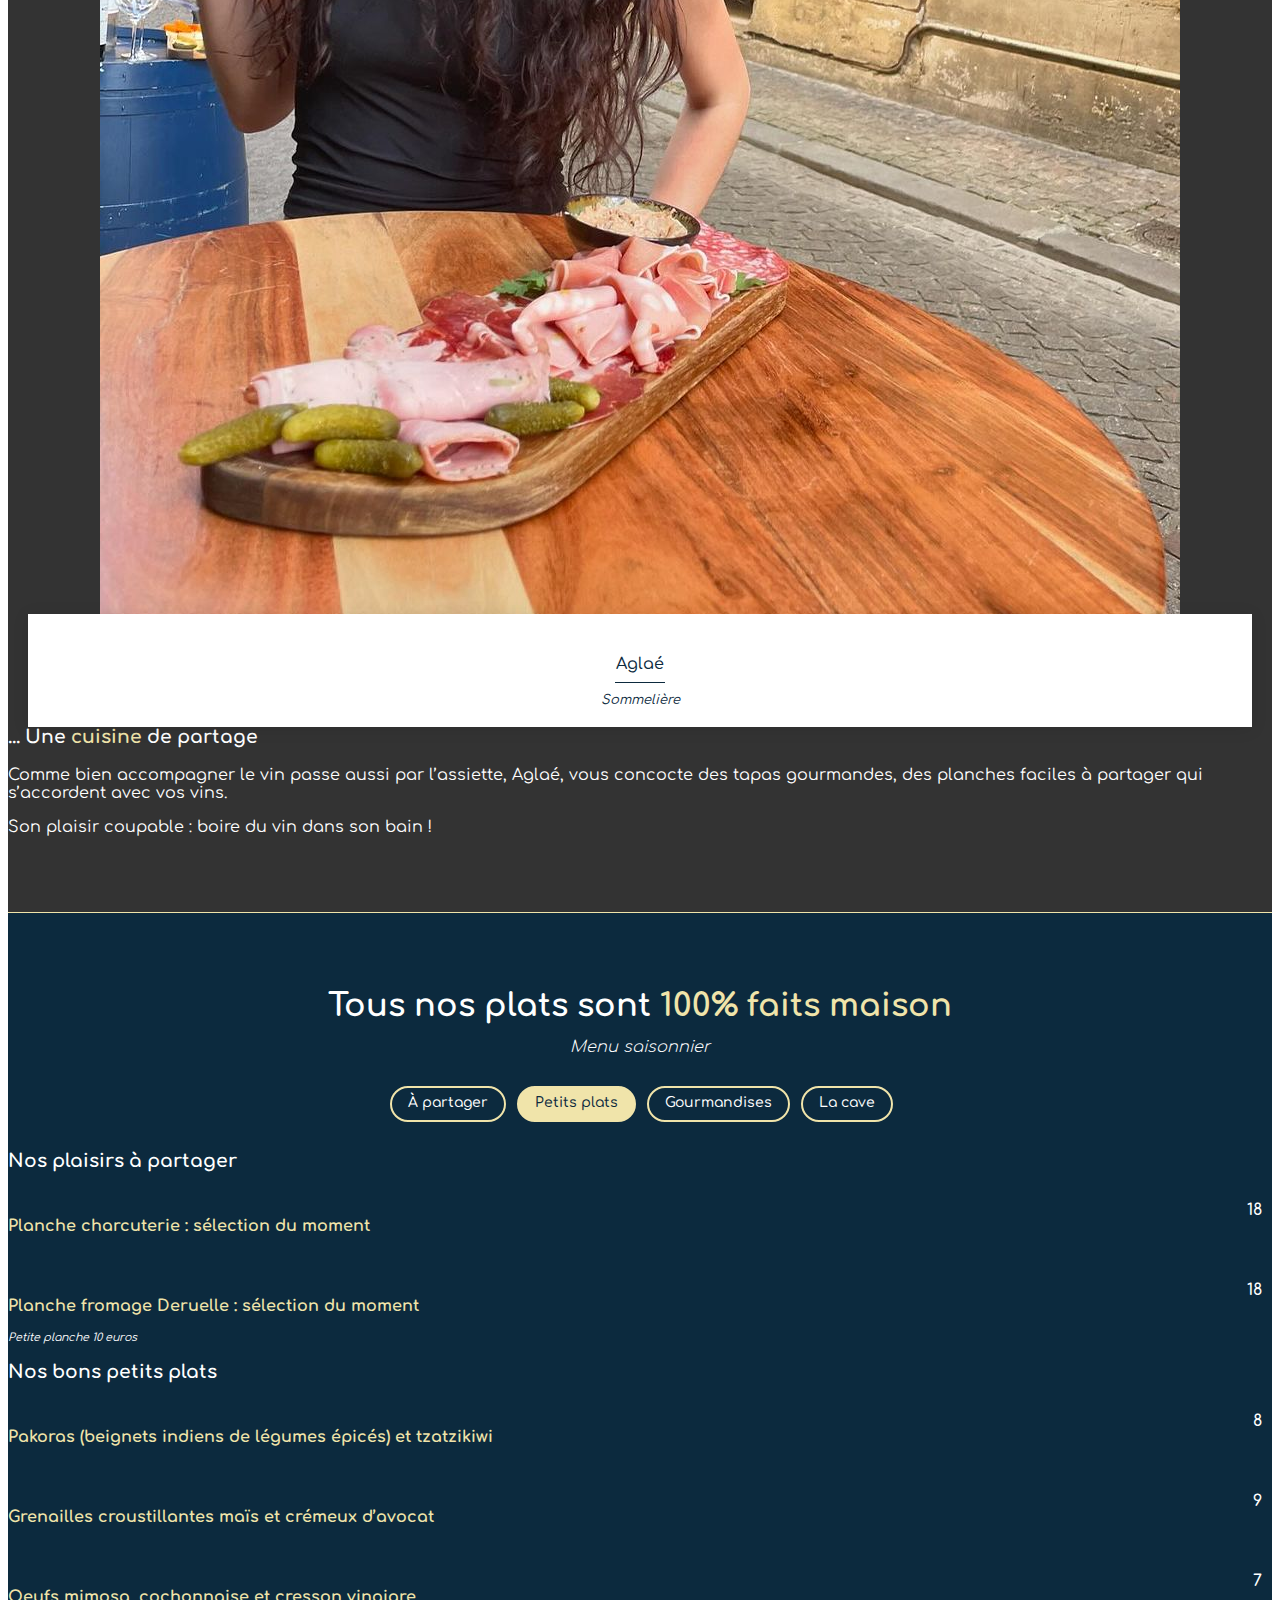
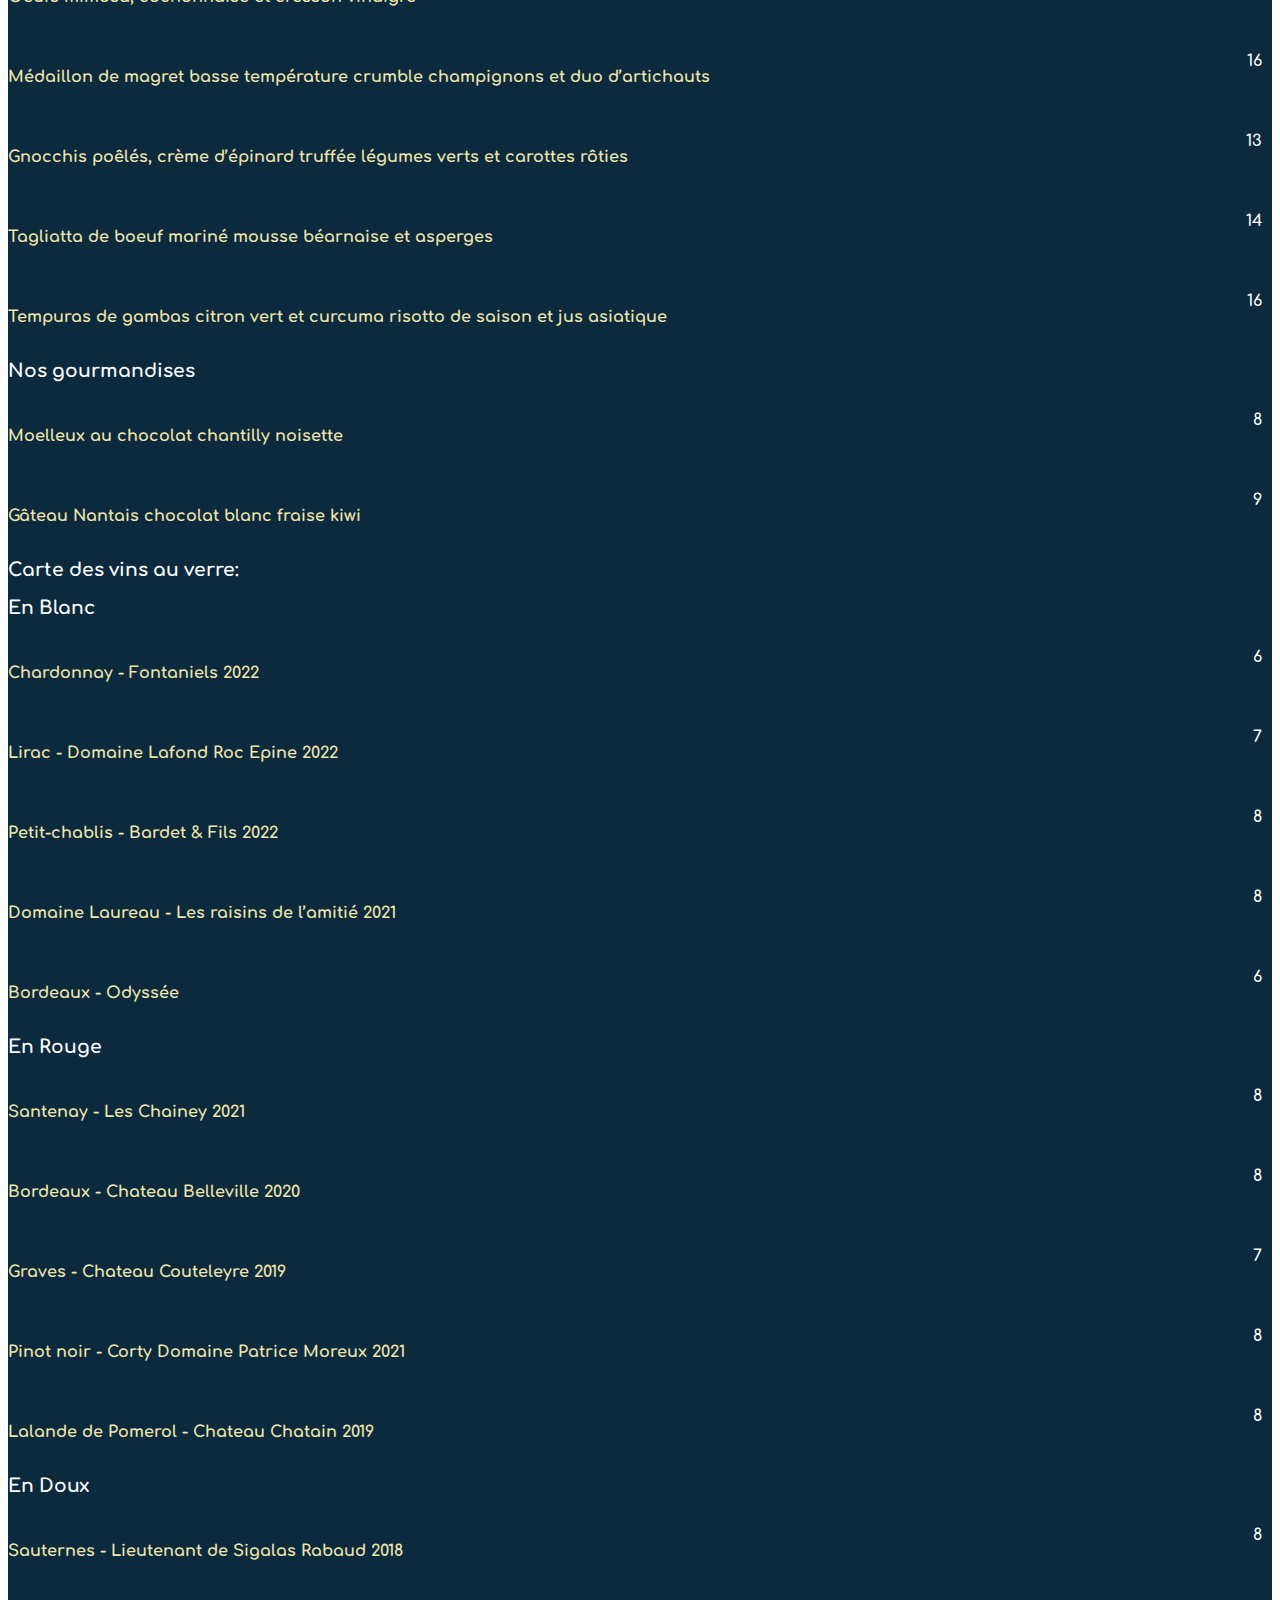
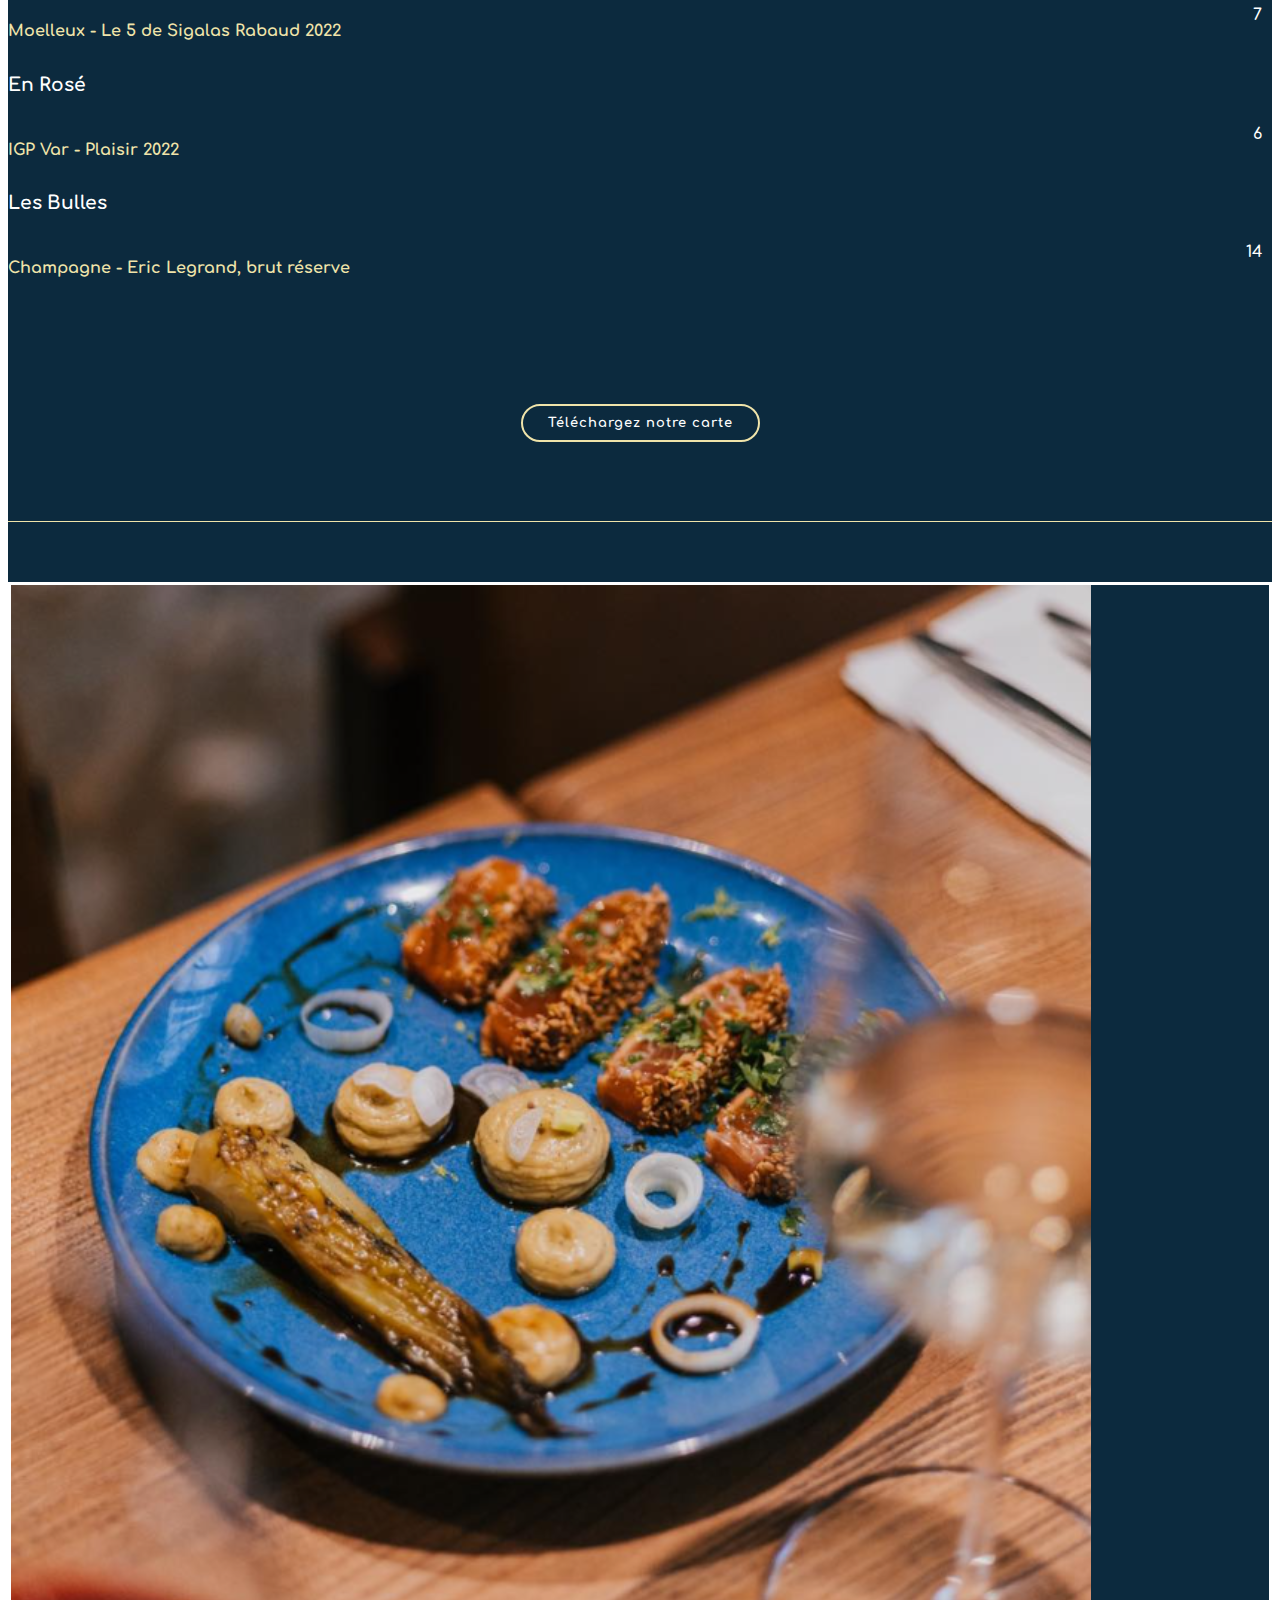
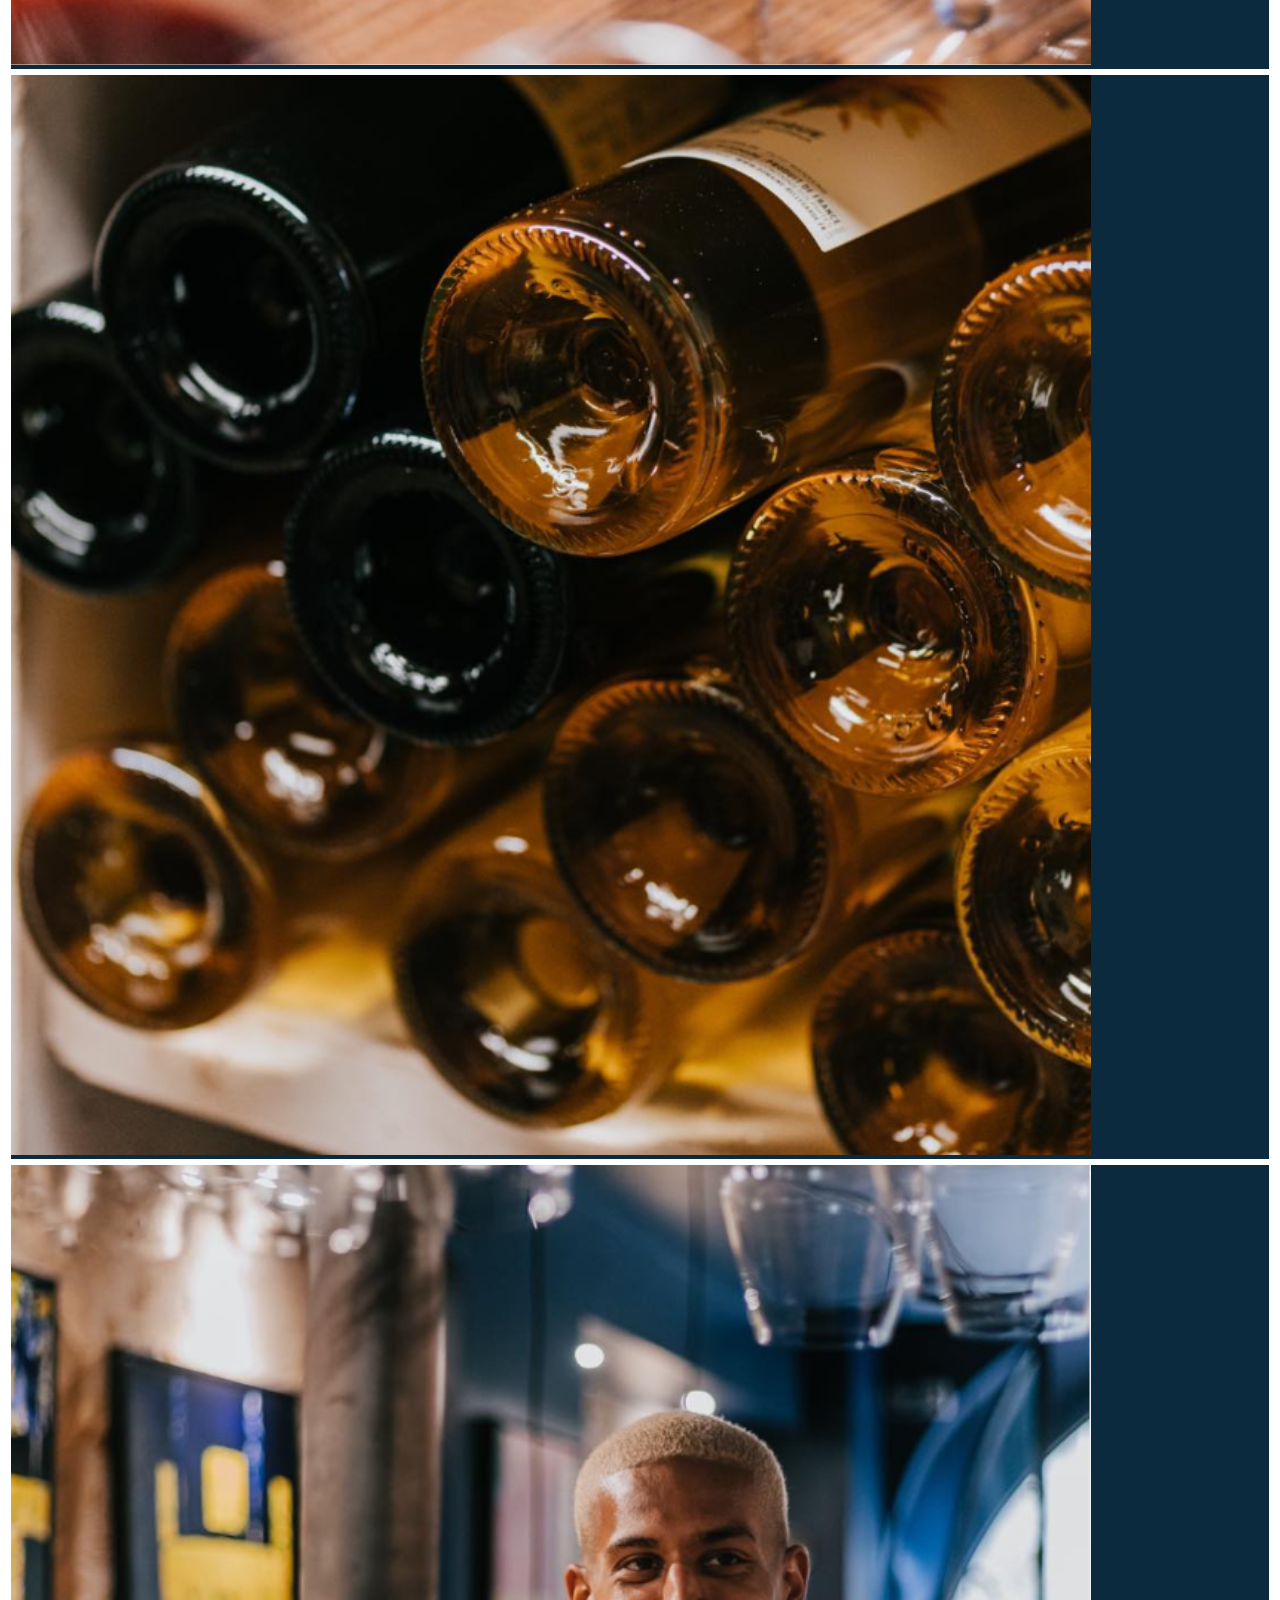
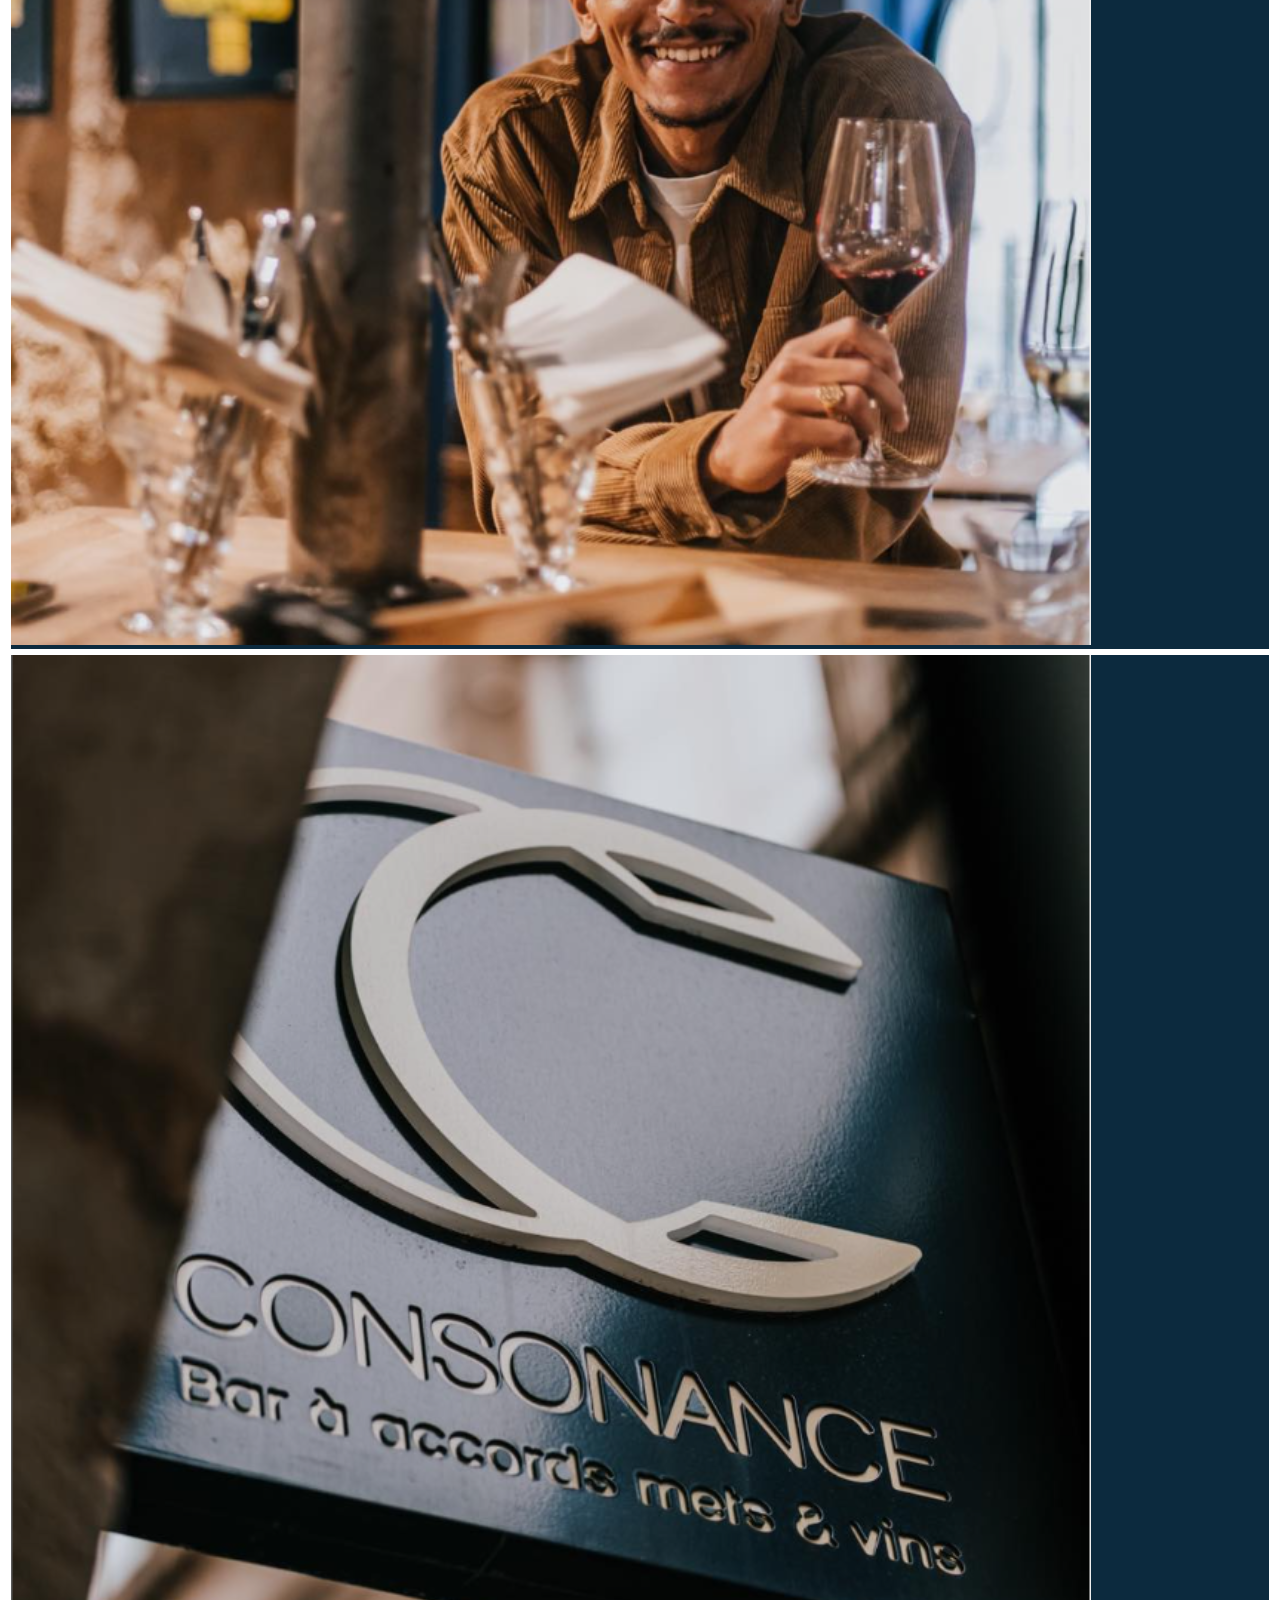
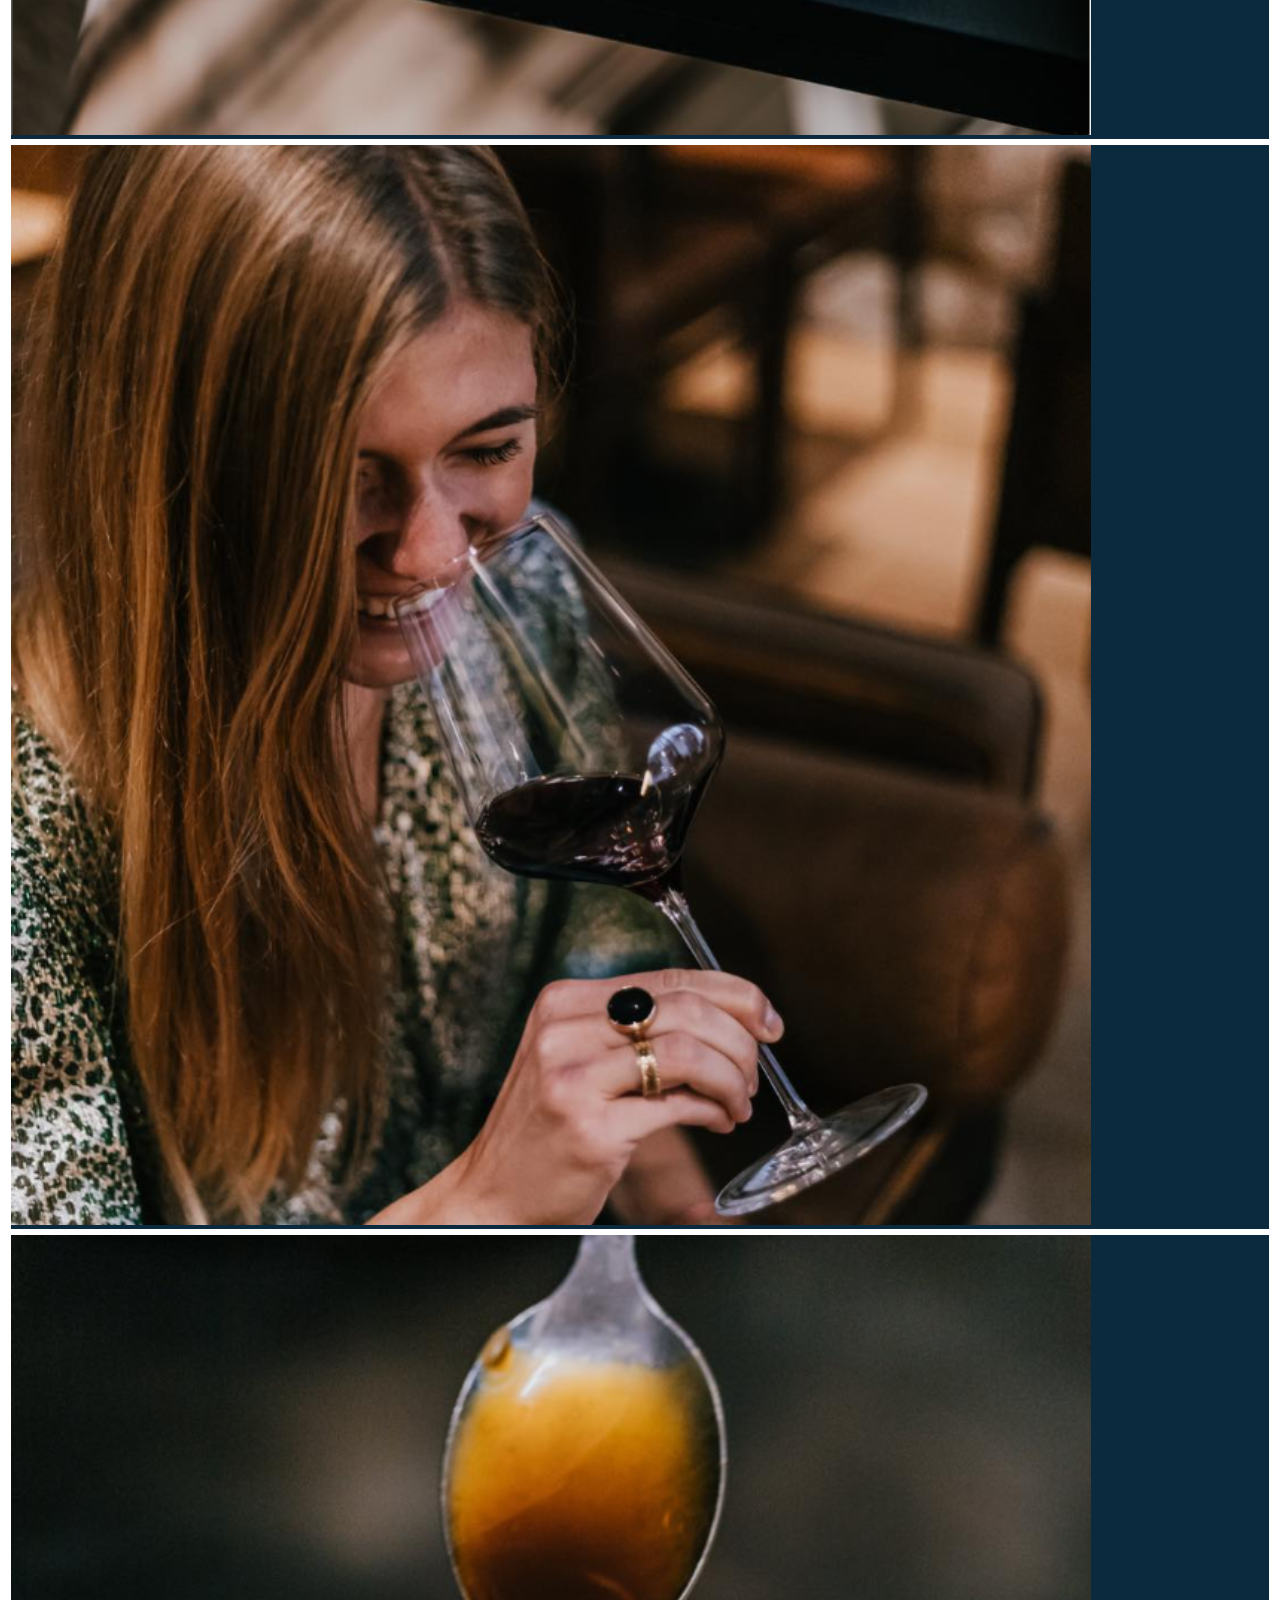
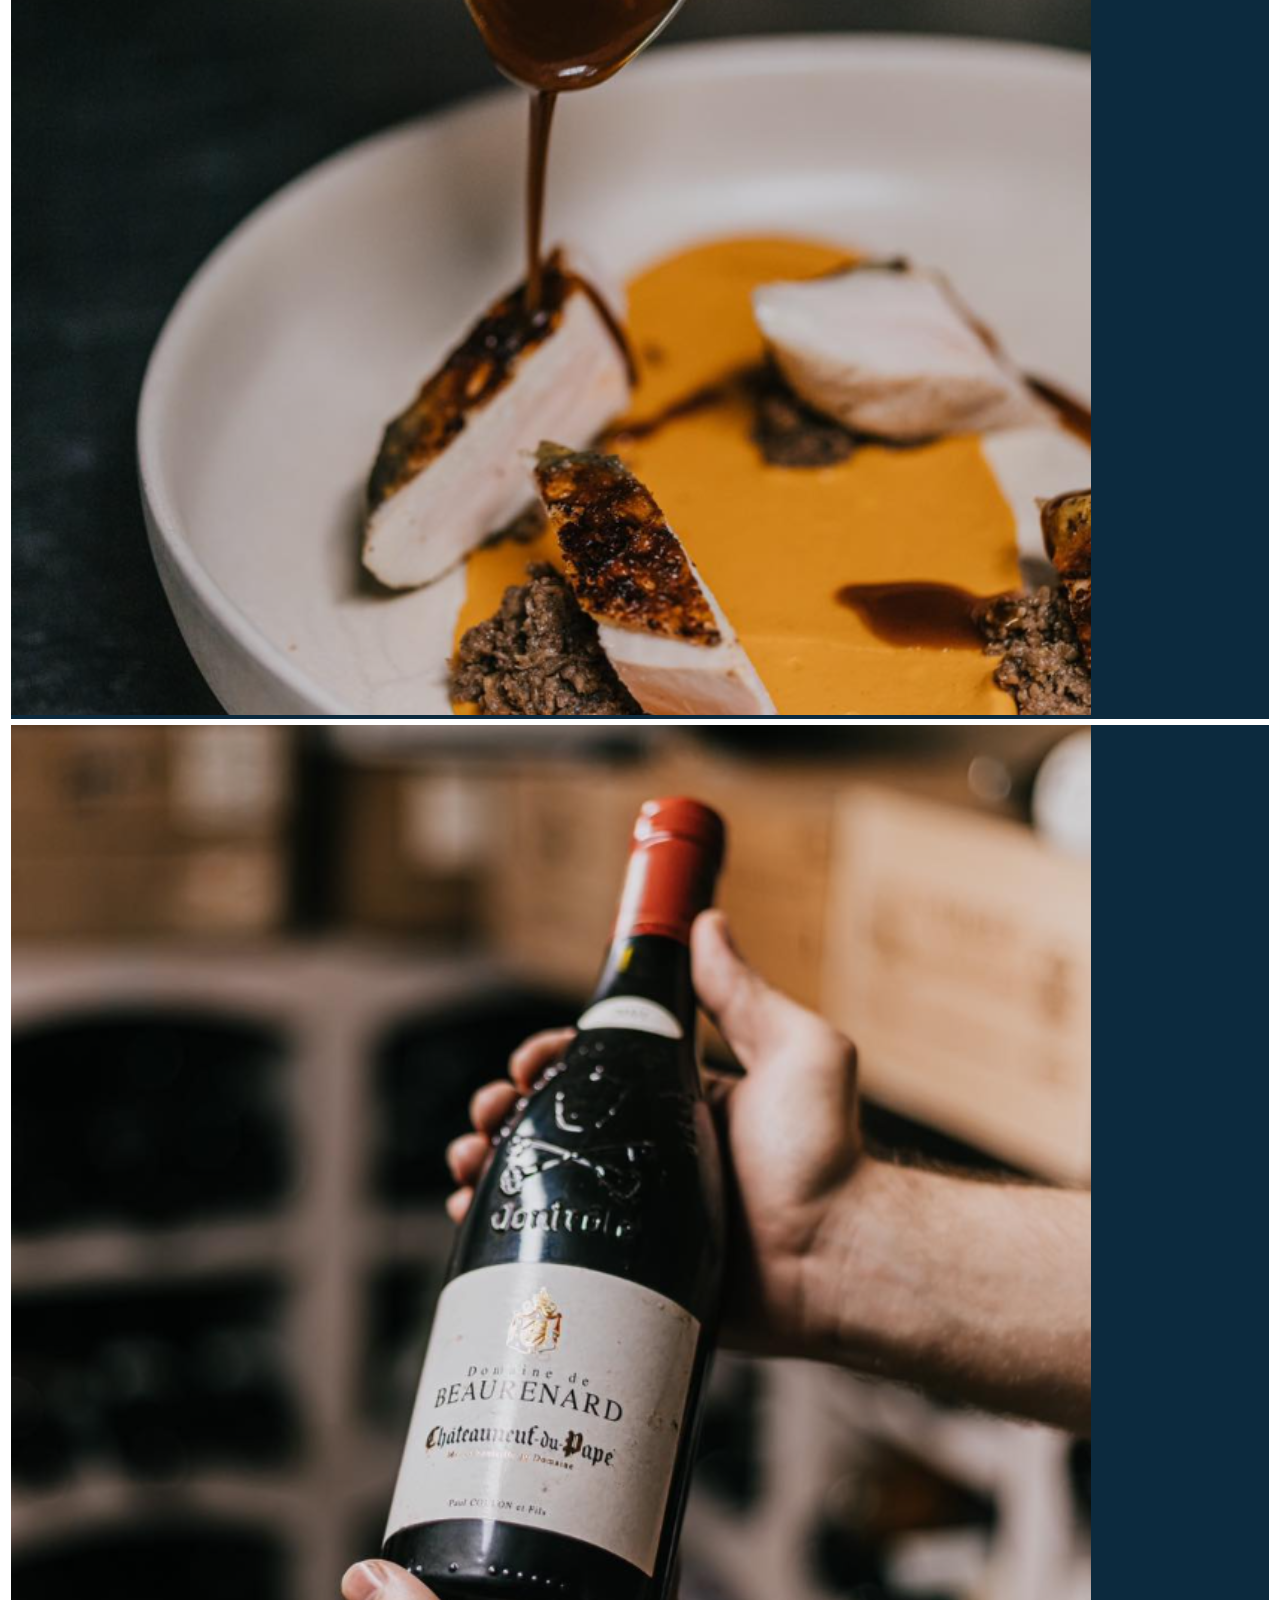
==== commit 95b457ef: "correctif info" ====
--- a/index.html
+++ b/index.html
@@ -161,7 +161,7 @@
               <div class="pic"><img src="assets/img/assos.jpg" class="img-fluid" alt="Photo de l'équipe de Consonance"></div>
               <div class="member-info">
                 <h4>L'équipe</h4>
-                <span>Les associés</span>
+                <span>Salle & Cuisine</span>
               </div>
             </div>
           </div>
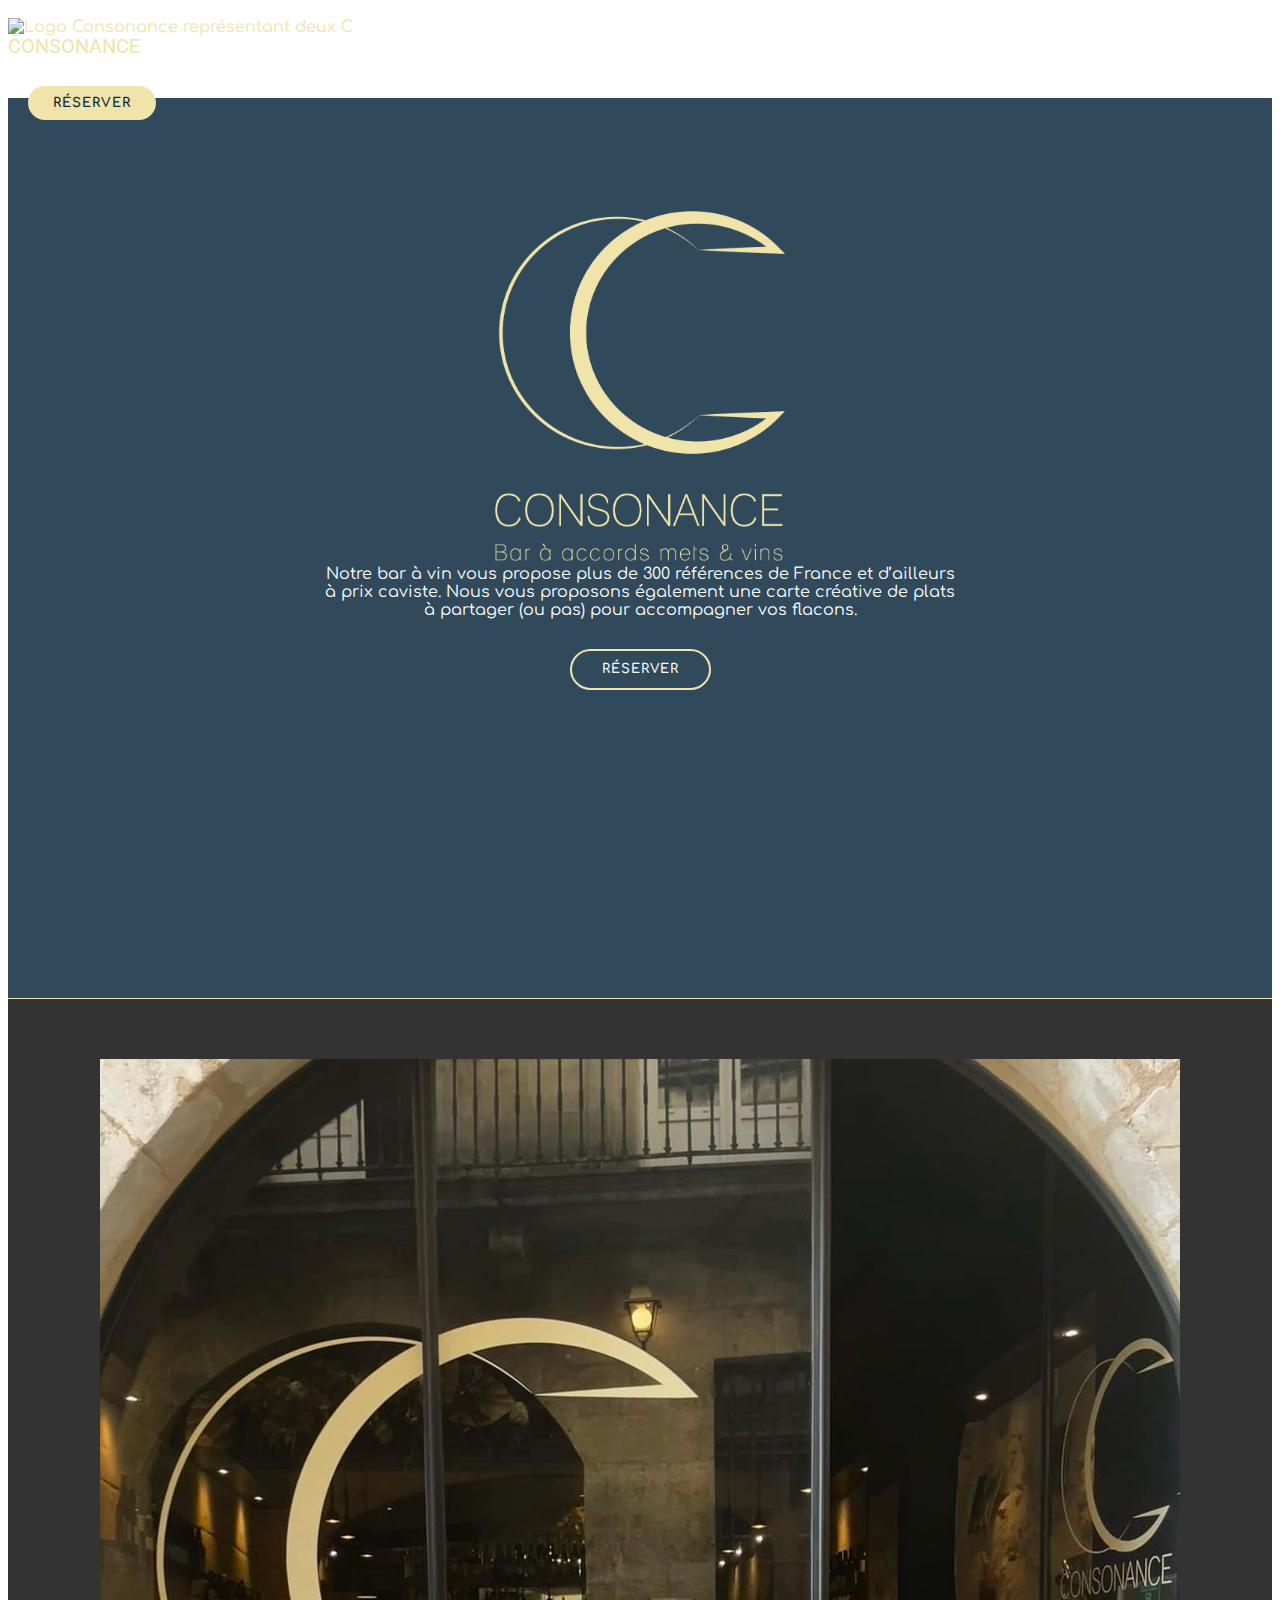
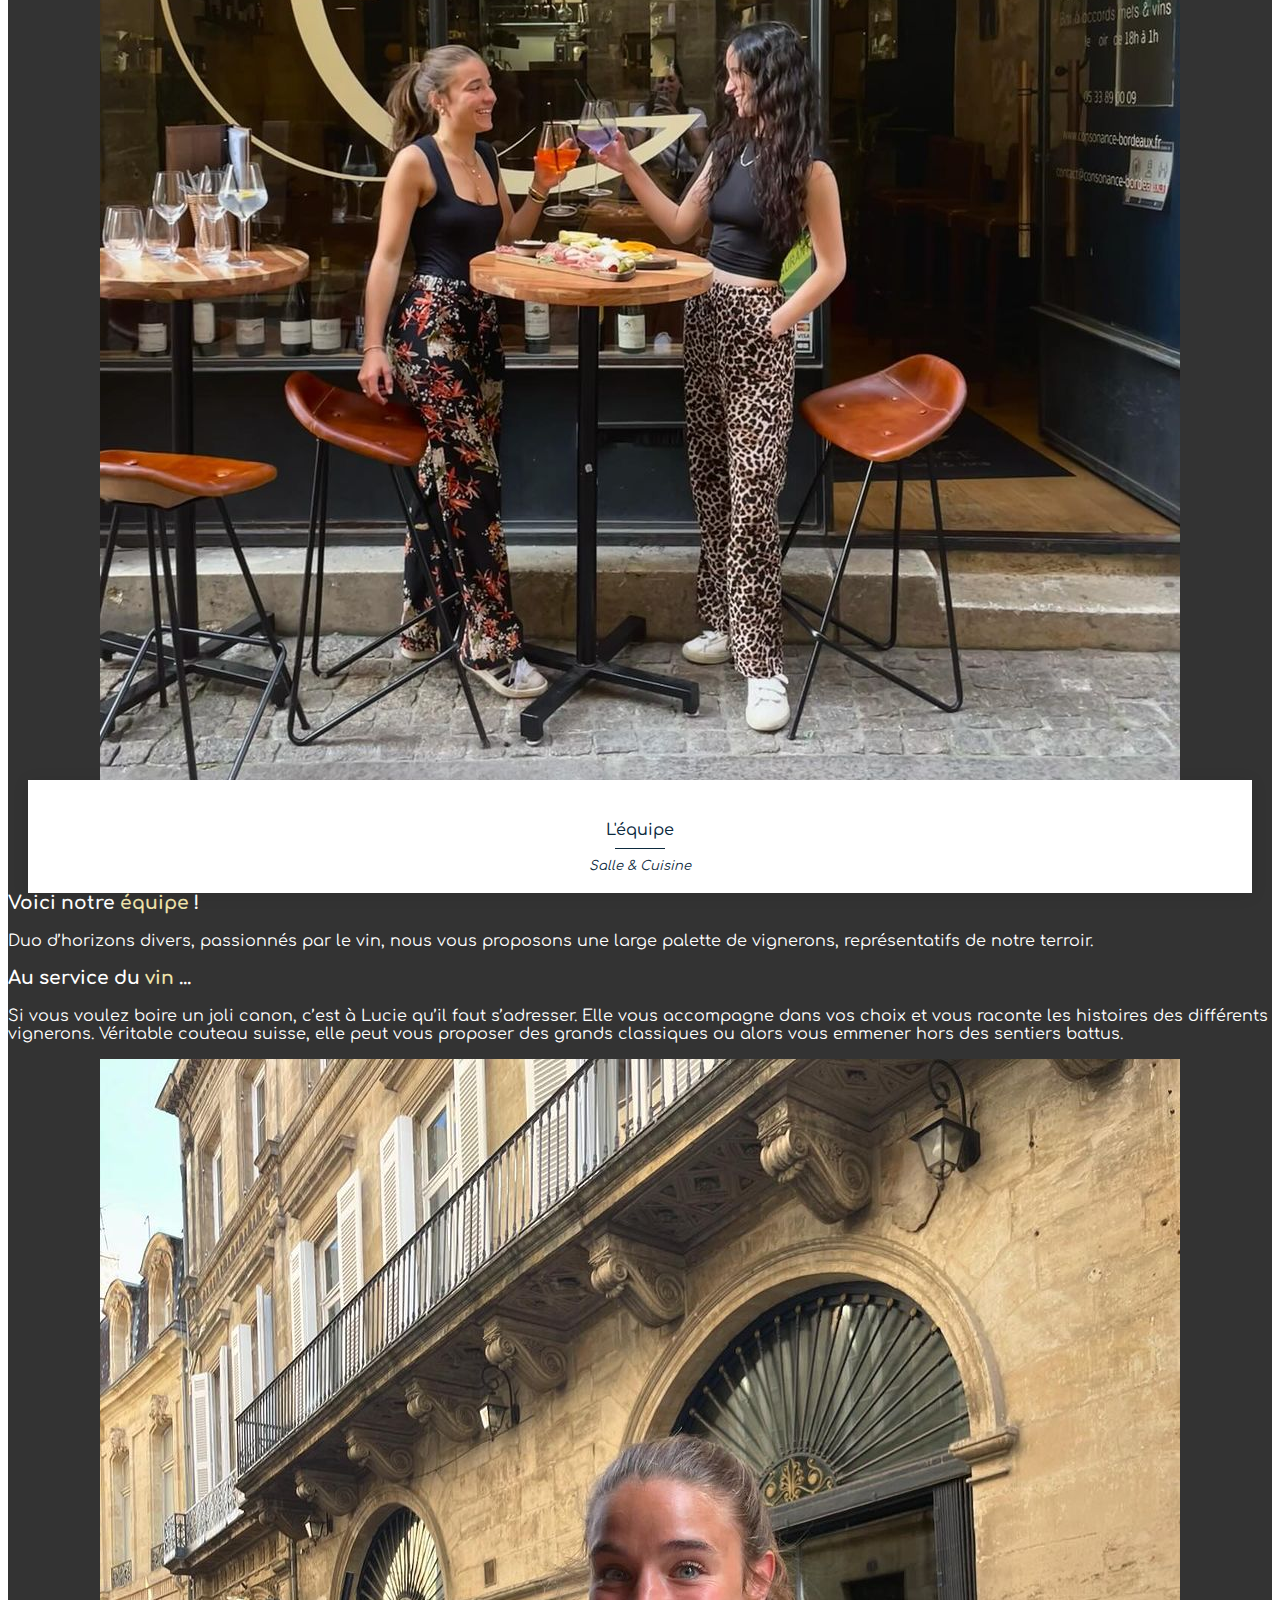
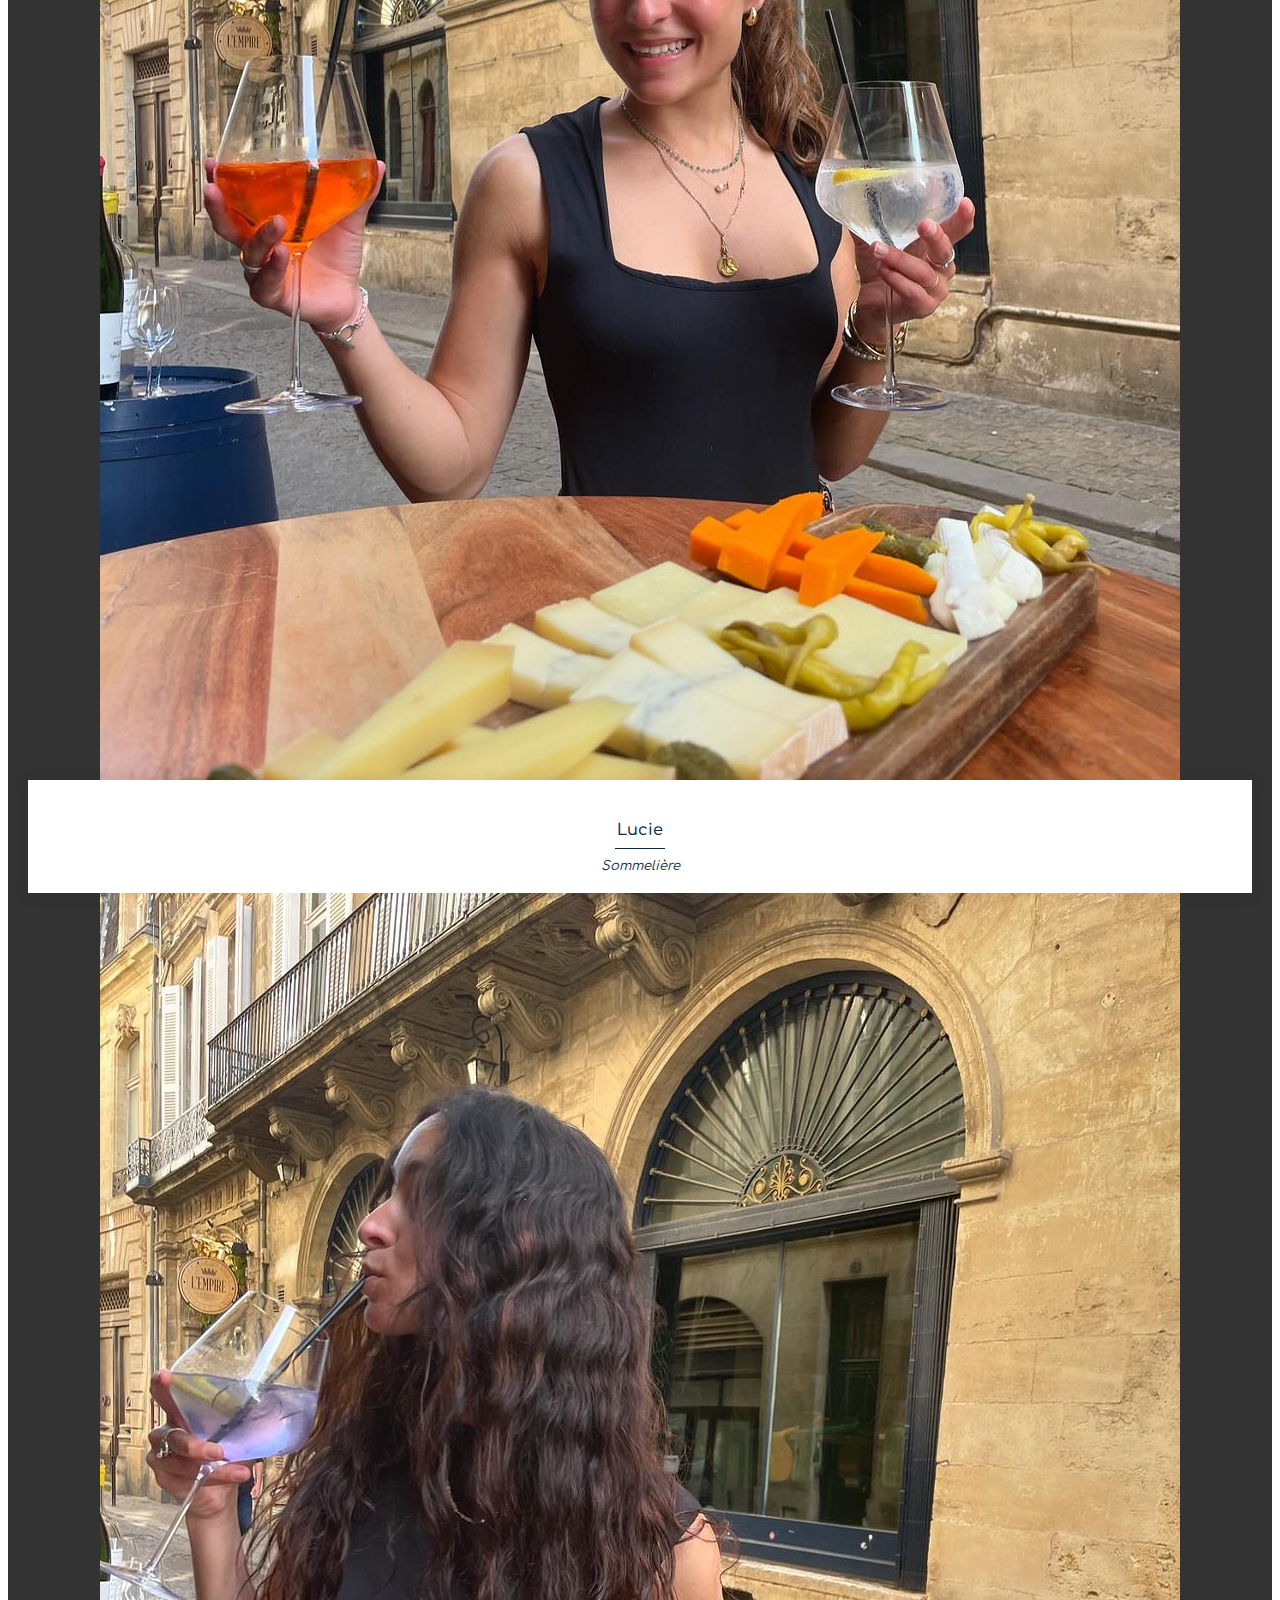
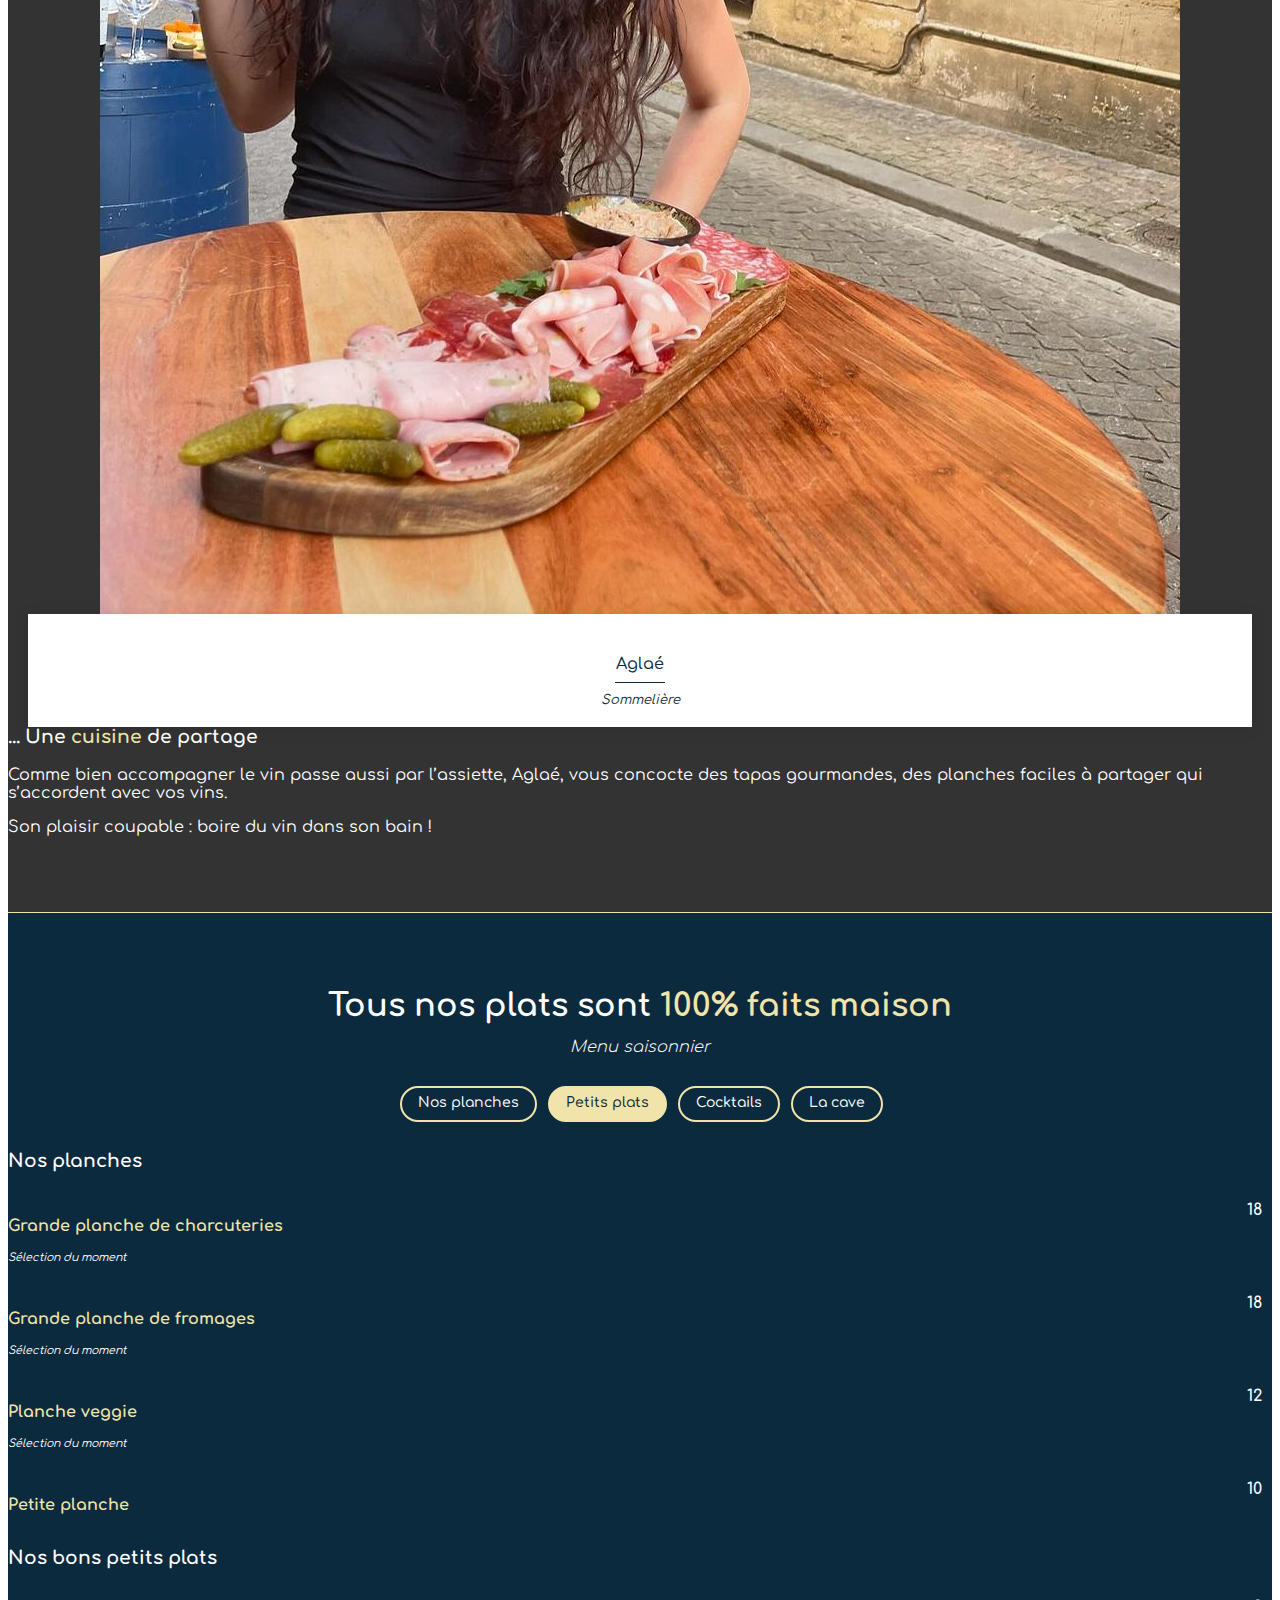
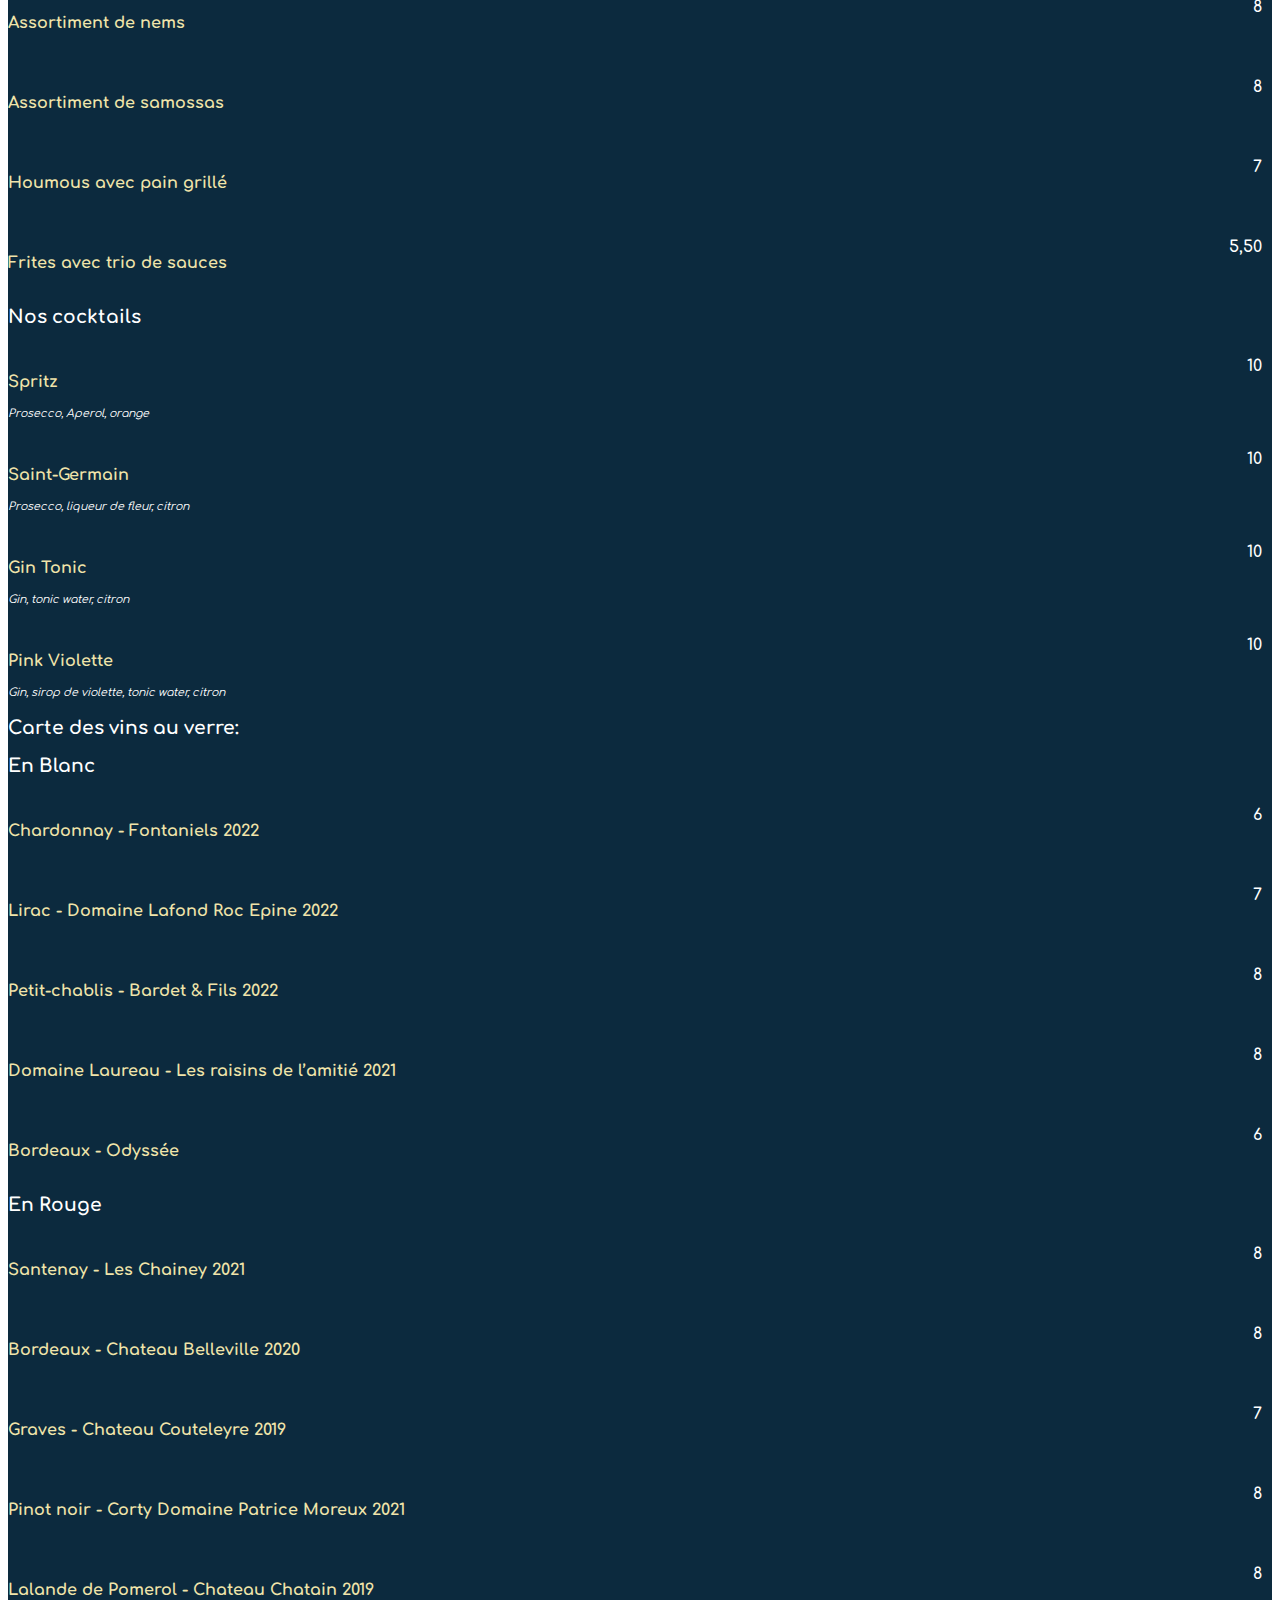
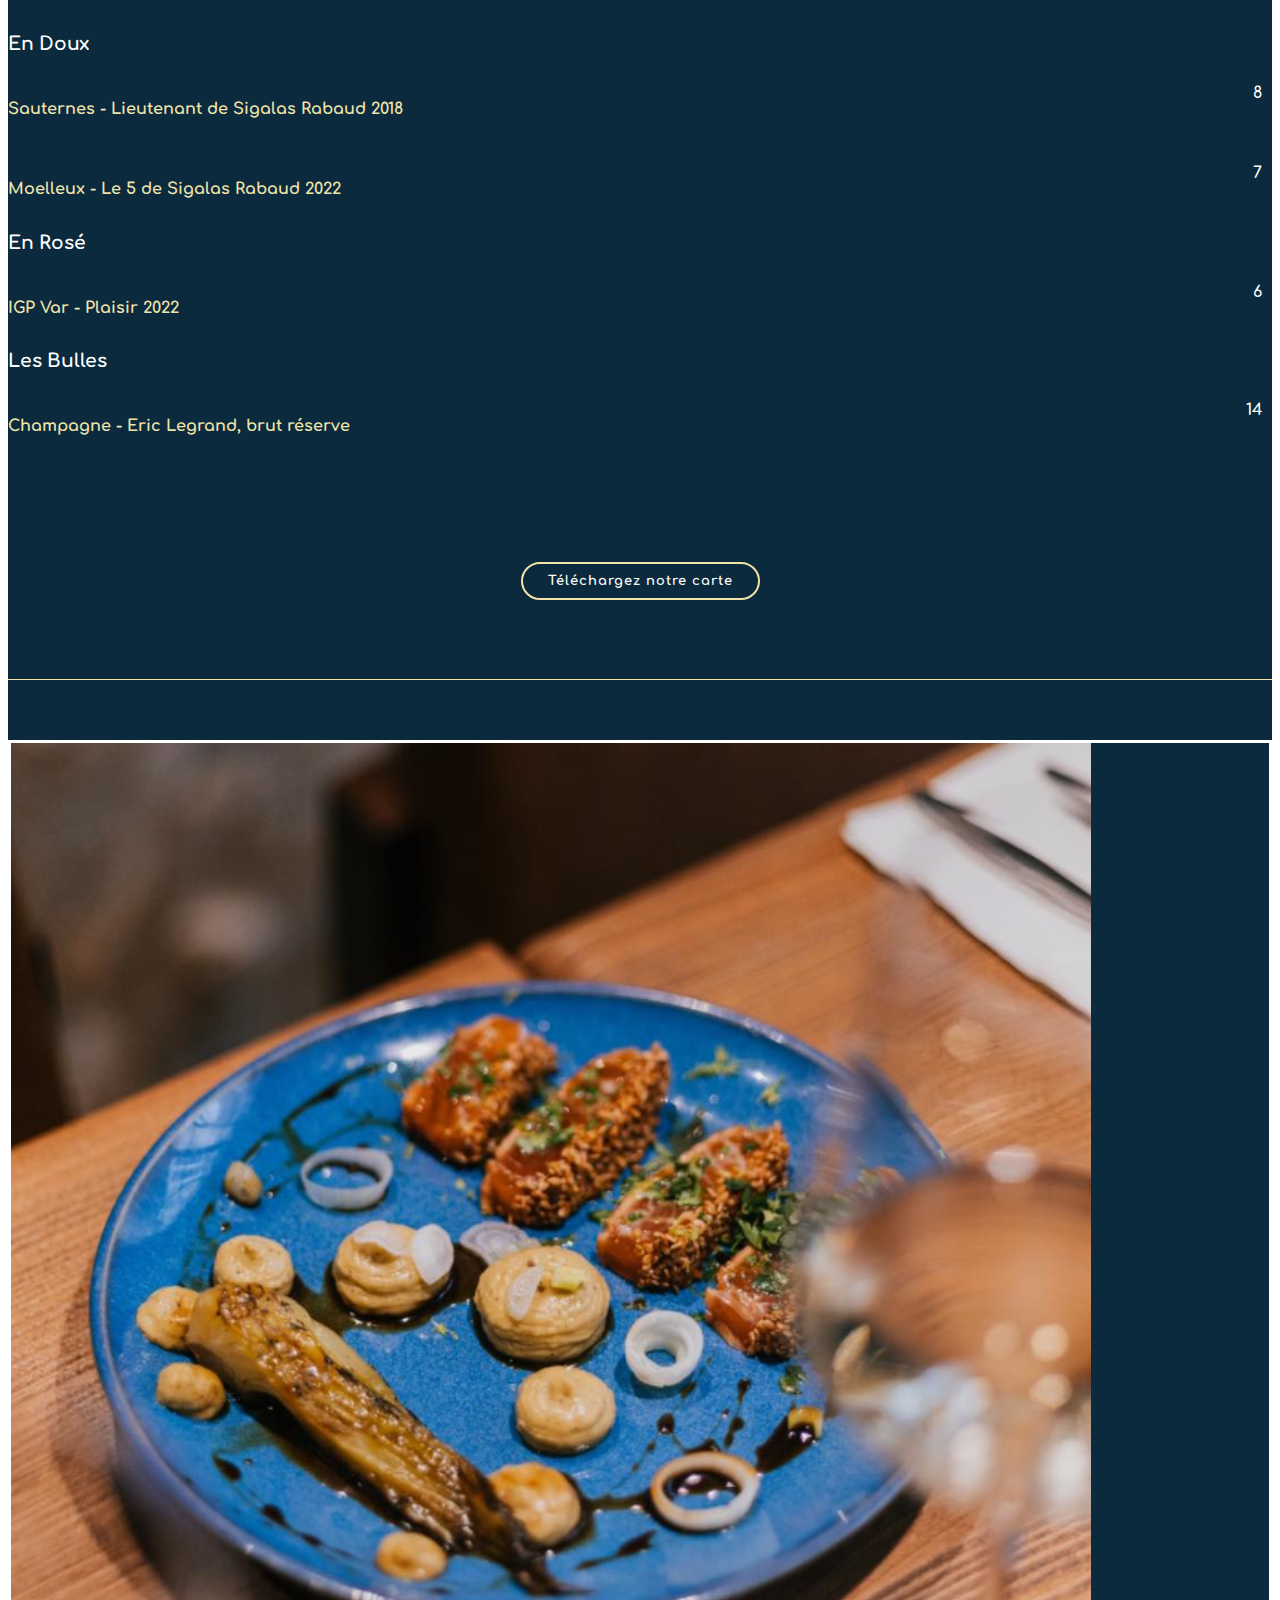
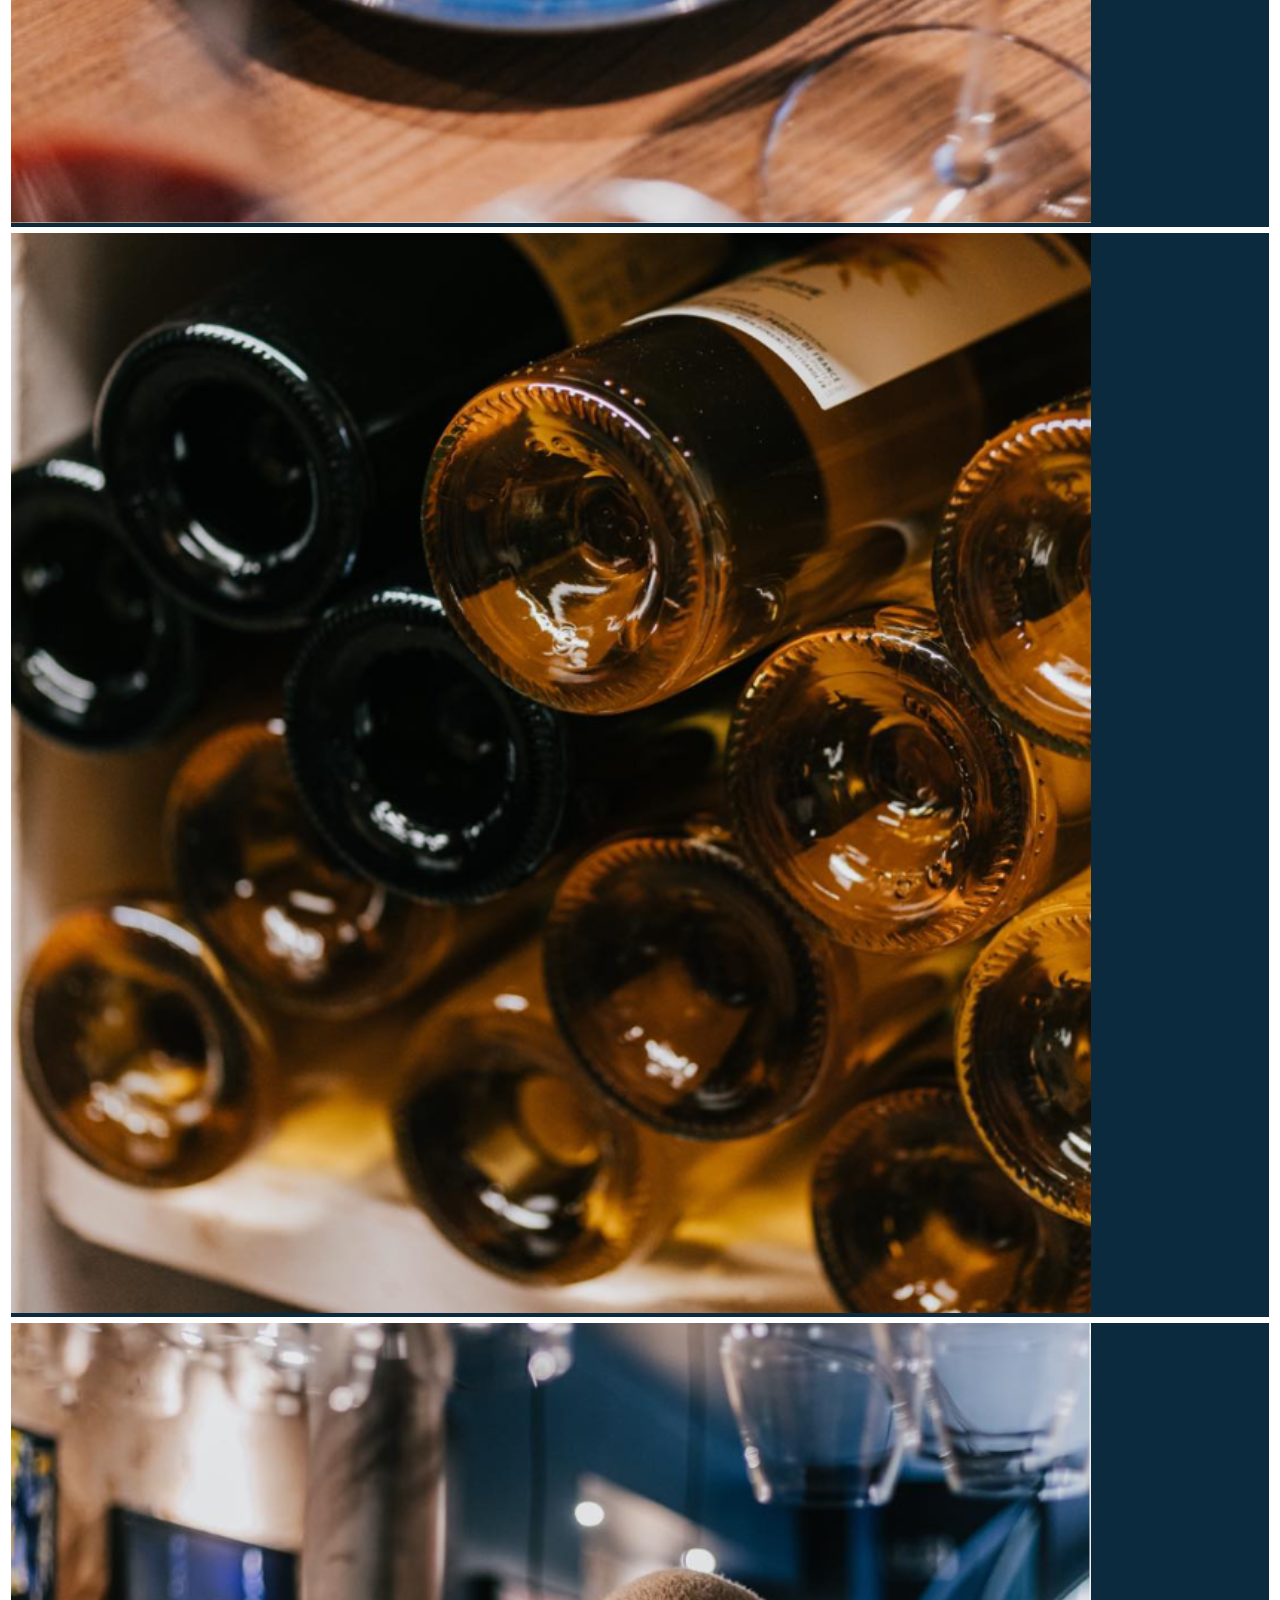
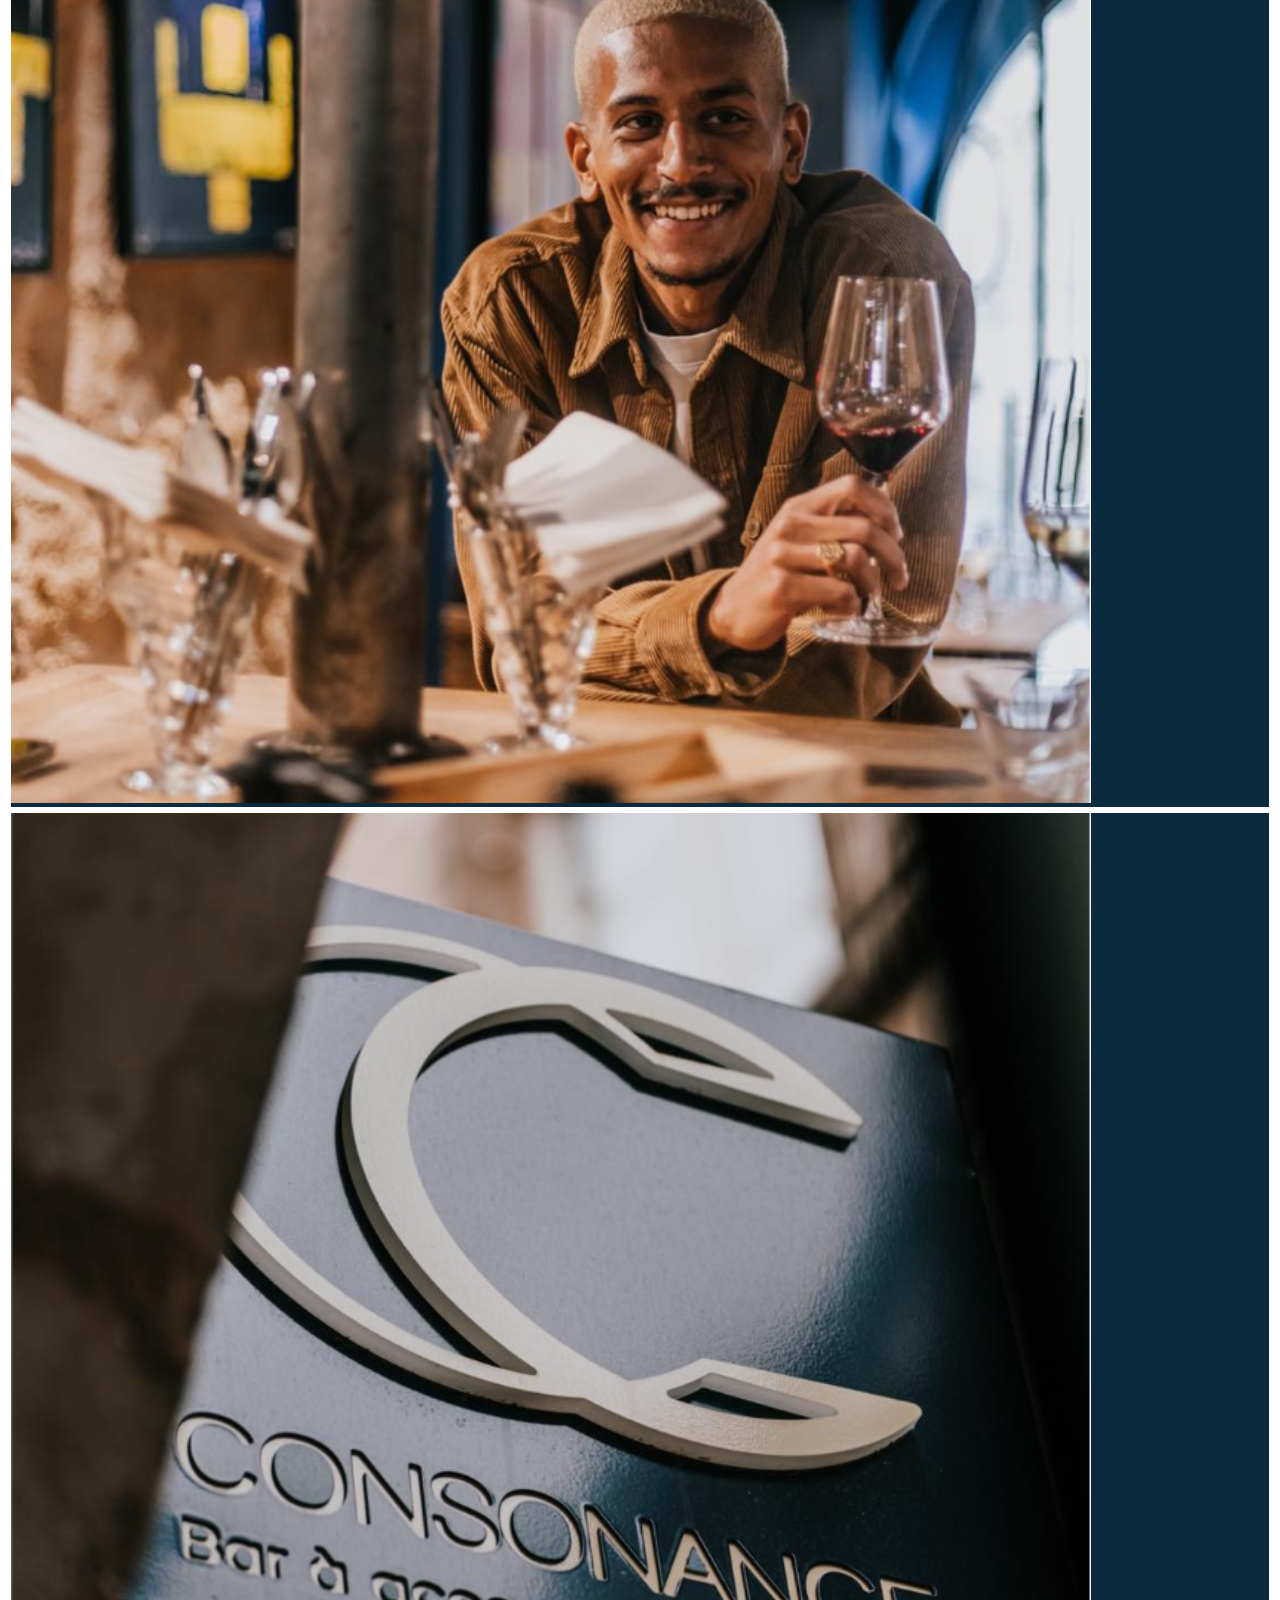
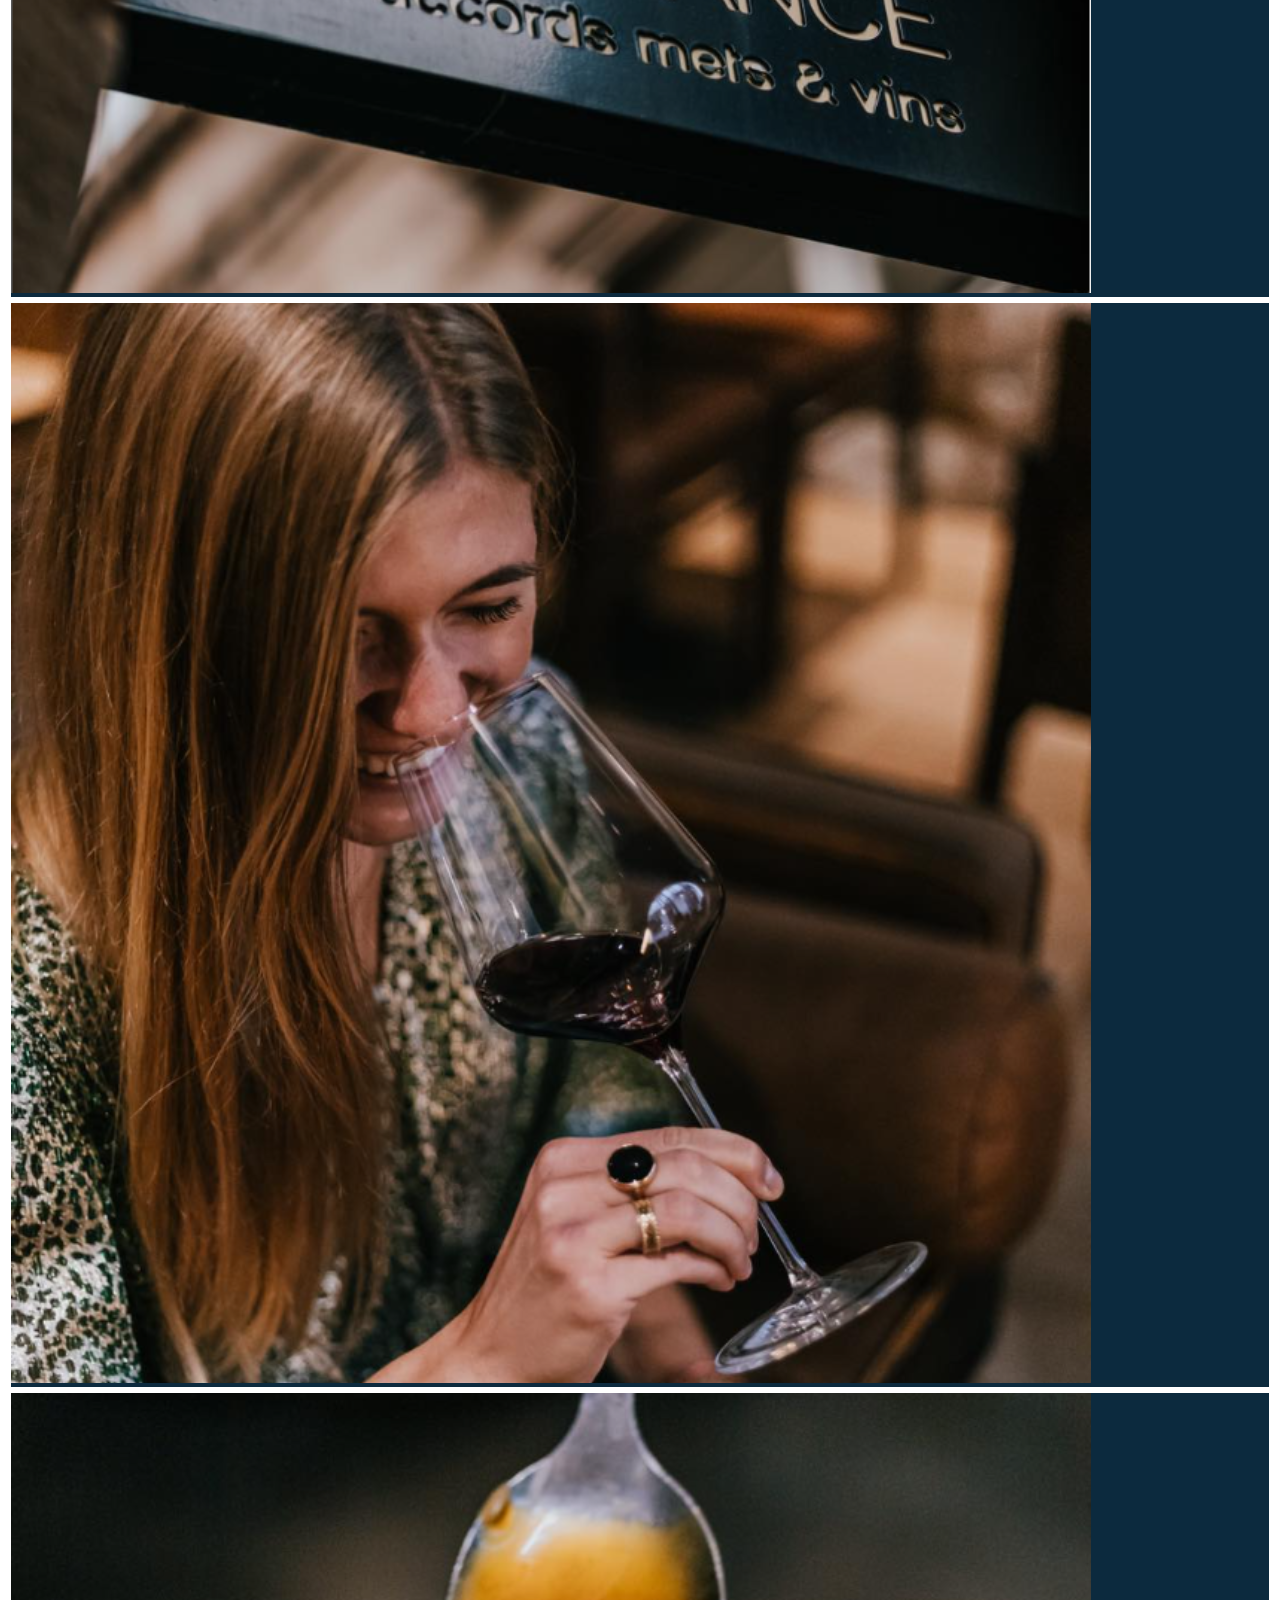
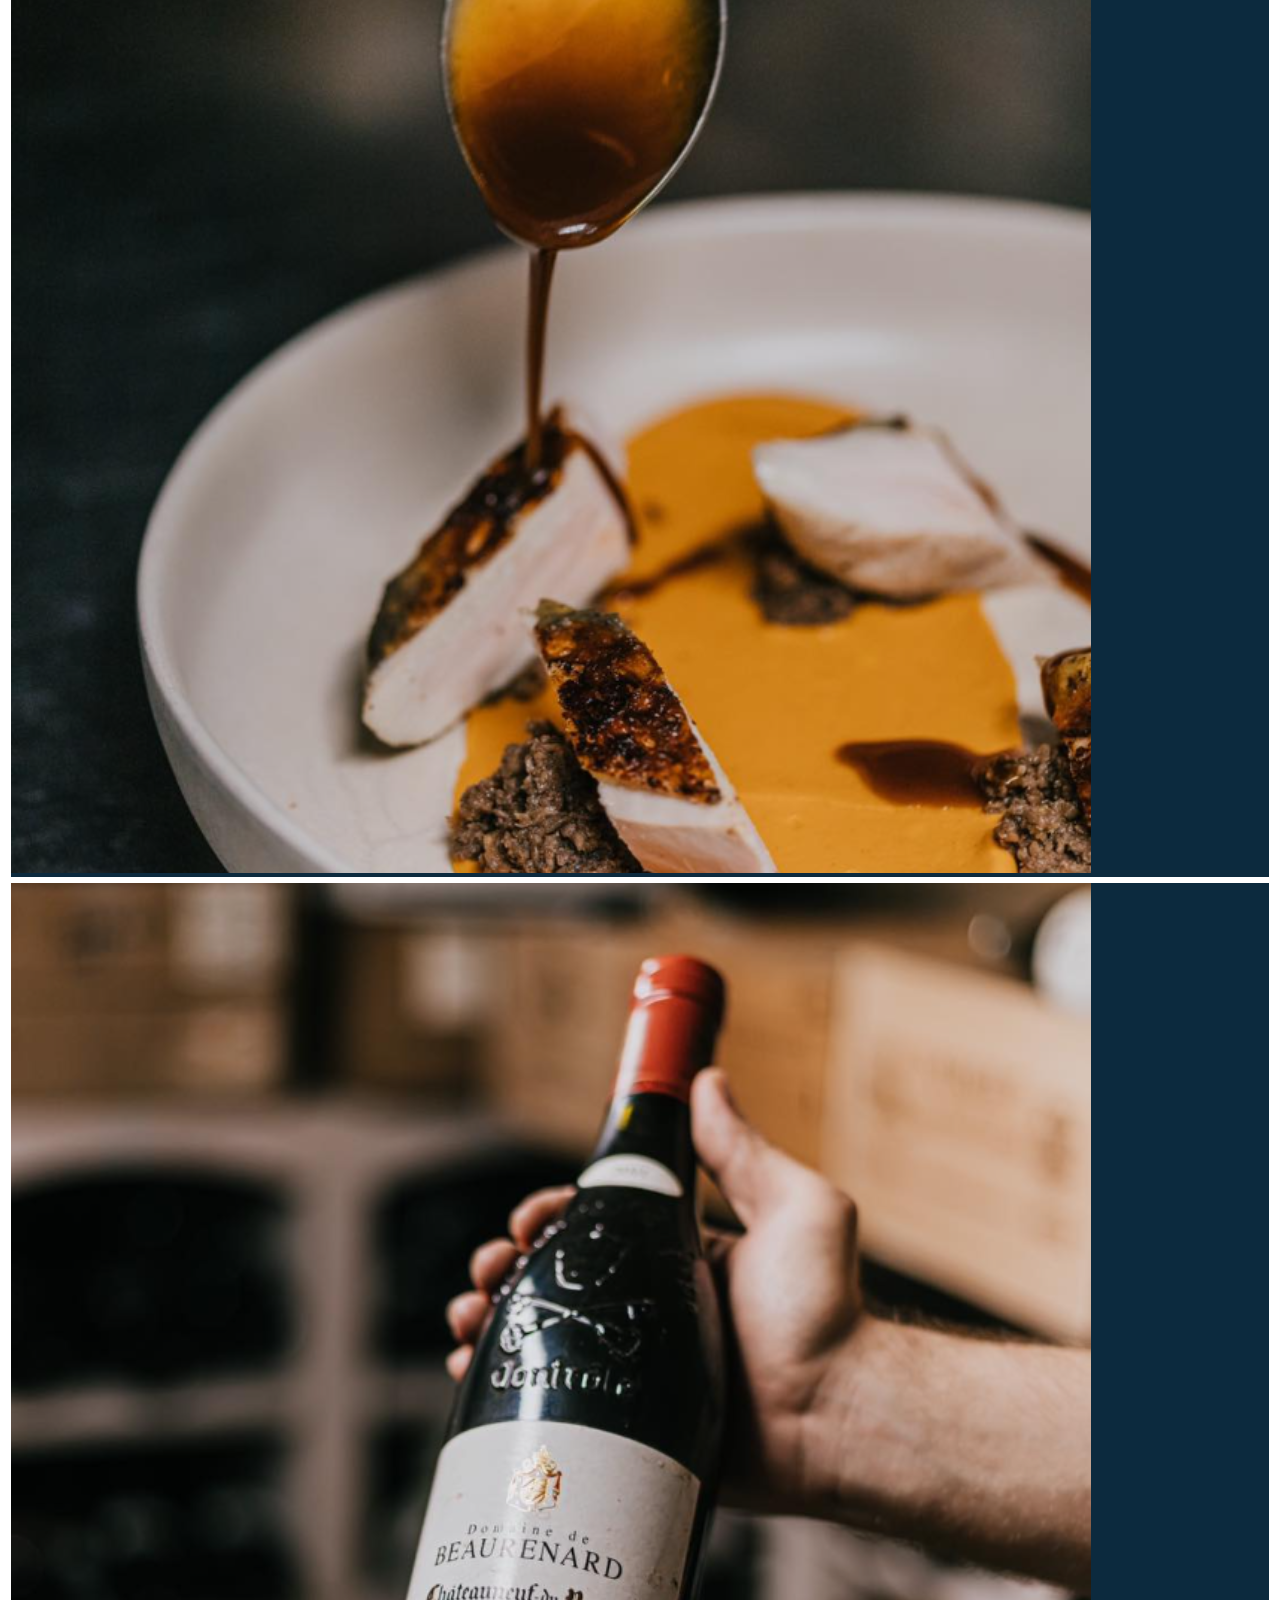
==== commit 8fe1fb9b: "modification menu" ====
--- a/index.html
+++ b/index.html
@@ -239,9 +239,9 @@
           <div class="col-lg-12 d-flex justify-content-center">
             <ul id="menu-flters">
               
-              <li data-filter=".filter-apéro">À partager</li>
+              <li data-filter=".filter-apéro">Nos planches</li>
               <li data-filter=".filter-salé" class="filter-active">Petits plats</li>
-              <li data-filter=".filter-sucré">Gourmandises</li>
+              <li data-filter=".filter-sucré">Cocktails</li>
               <li data-filter=".filter-vin">La cave</li>
             </ul>
           </div>
@@ -250,23 +250,39 @@
         <div class="row menu-container">
 
           <!-- Côté apéro -->
-          <h3 class="menu-item filter-apéro">Nos plaisirs à partager</h3>
+          <h3 class="menu-item filter-apéro">Nos planches</h3>
           <div class="col-lg-6 menu-item filter-apéro">
             <div class="menu-content">
-              <p>Planche charcuterie : sélection du moment</p><span>18</span>
-            </div>
-            <div class="menu-ingredients">
-              
+              <p>Grande planche de charcuteries</p><span>18</span>
+            </div>
+            <div class="menu-ingredients">
+              Sélection du moment
             </div>
           </div>
 
           <div class="col-lg-6 menu-item filter-apéro">
             <div class="menu-content">
-              <p>Planche fromage Deruelle : sélection du moment</p><span>18</span>
-            </div>
-            <div class="menu-ingredients">
-              Petite planche 10 euros
-            </div>
+              <p>Grande planche de fromages</p><span>18</span>
+            </div>
+            <div class="menu-ingredients">
+              Sélection du moment
+            </div>
+          </div>
+
+          <div class="col-lg-6 menu-item filter-apéro">
+            <div class="menu-content">
+              <p>Planche veggie</p><span>12</span>
+            </div>
+            <div class="menu-ingredients">
+              Sélection du moment
+            </div>
+          </div>
+
+          <div class="col-lg-6 menu-item filter-apéro">
+            <div class="menu-content">
+              <p>Petite planche</p><span>10</span>
+            </div>
+
           </div>
 
           <!-- FIN Côté apéro -->
@@ -277,8 +293,7 @@
 
           <div class="col-lg-6 menu-item filter-salé">
             <div class="menu-content">
-              <p>Pakoras (beignets indiens de légumes épicés)
-                et tzatzikiwi</p><span>8</span>
+              <p>Assortiment de nems</p><span>8</span>
             </div>
             <div class="menu-ingredients">
               
@@ -287,7 +302,7 @@
 
           <div class="col-lg-6 menu-item filter-salé">
             <div class="menu-content">
-              <p>Grenailles croustillantes maïs et crémeux d’avocat</p><span>9</span>
+              <p>Assortiment de samossas</p><span>8</span>
             </div>
             <div class="menu-ingredients">
               
@@ -296,7 +311,7 @@
 
           <div class="col-lg-6 menu-item filter-salé">
             <div class="menu-content">
-              <p>Oeufs mimosa, cochonnaise et cresson vinaigre</p><span>7</span>
+              <p>Houmous avec pain grillé</p><span>7</span>
             </div>
             <div class="menu-ingredients">
                    
@@ -305,65 +320,52 @@
 
           <div class="col-lg-6 menu-item filter-salé">
             <div class="menu-content">
-              <p>Médaillon de magret basse température crumble
-                champignons et duo d’artichauts</p><span>16</span>
+              <p>Frites avec trio de sauces </p><span>5,50</span>
             </div>
             <div class="menu-ingredients">
                    
             </div>
           </div>
 
-          <div class="col-lg-6 menu-item filter-salé">
-            <div class="menu-content">
-              <p>Gnocchis poêlés, crème d’épinard truffée
-                légumes verts et carottes rôties</p><span>13</span>
-            </div>
-            <div class="menu-ingredients">
-              
-            </div>
-          </div>
-
-          <div class="col-lg-6 menu-item filter-salé">
-            <div class="menu-content">
-              <p>Tagliatta de boeuf mariné mousse béarnaise
-                et asperges</p><span>14</span>
-            </div>
-            <div class="menu-ingredients">
-              
-            </div>
-          </div>
-
-          <div class="col-lg-6 menu-item filter-salé">
-            <div class="menu-content">
-              <p>Tempuras de gambas citron vert et curcuma
-                risotto de saison et jus asiatique</p><span>16</span>
-            </div>
-            <div class="menu-ingredients">
-              
-            </div>
-          </div>
-
           <!-- FIN Côté salé -->
 
 
           <!-- Côté sucré -->
 
-          <h3 class="menu-item filter-sucré">Nos gourmandises</h3>
+          <h3 class="menu-item filter-sucré">Nos cocktails</h3>
           <div class="col-lg-6 menu-item filter-sucré">
             <div class="menu-content">
-              <p>Moelleux au chocolat chantilly noisette</p><span>8</span>
-            </div>
-            <div class="menu-ingredients">
-              
+              <p>Spritz</p><span>10</span>
+            </div>
+            <div class="menu-ingredients">
+              Prosecco, Aperol, orange
             </div>
           </div>
 
           <div class="col-lg-6 menu-item filter-sucré">
             <div class="menu-content">
-              <p>Gâteau Nantais chocolat blanc fraise kiwi</p><span>9</span>
-            </div>
-            <div class="menu-ingredients">
-              
+              <p>Saint-Germain</p><span>10</span>
+            </div>
+            <div class="menu-ingredients">
+              Prosecco, liqueur de fleur, citron
+            </div>
+          </div>
+
+          <div class="col-lg-6 menu-item filter-sucré">
+            <div class="menu-content">
+              <p>Gin Tonic</p><span>10</span>
+            </div>
+            <div class="menu-ingredients">
+              Gin, tonic water, citron
+            </div>
+          </div>
+
+          <div class="col-lg-6 menu-item filter-sucré">
+            <div class="menu-content">
+              <p>Pink Violette</p><span>10</span>
+            </div>
+            <div class="menu-ingredients">
+              Gin, sirop de violette, tonic water, citron
             </div>
           </div>
 
